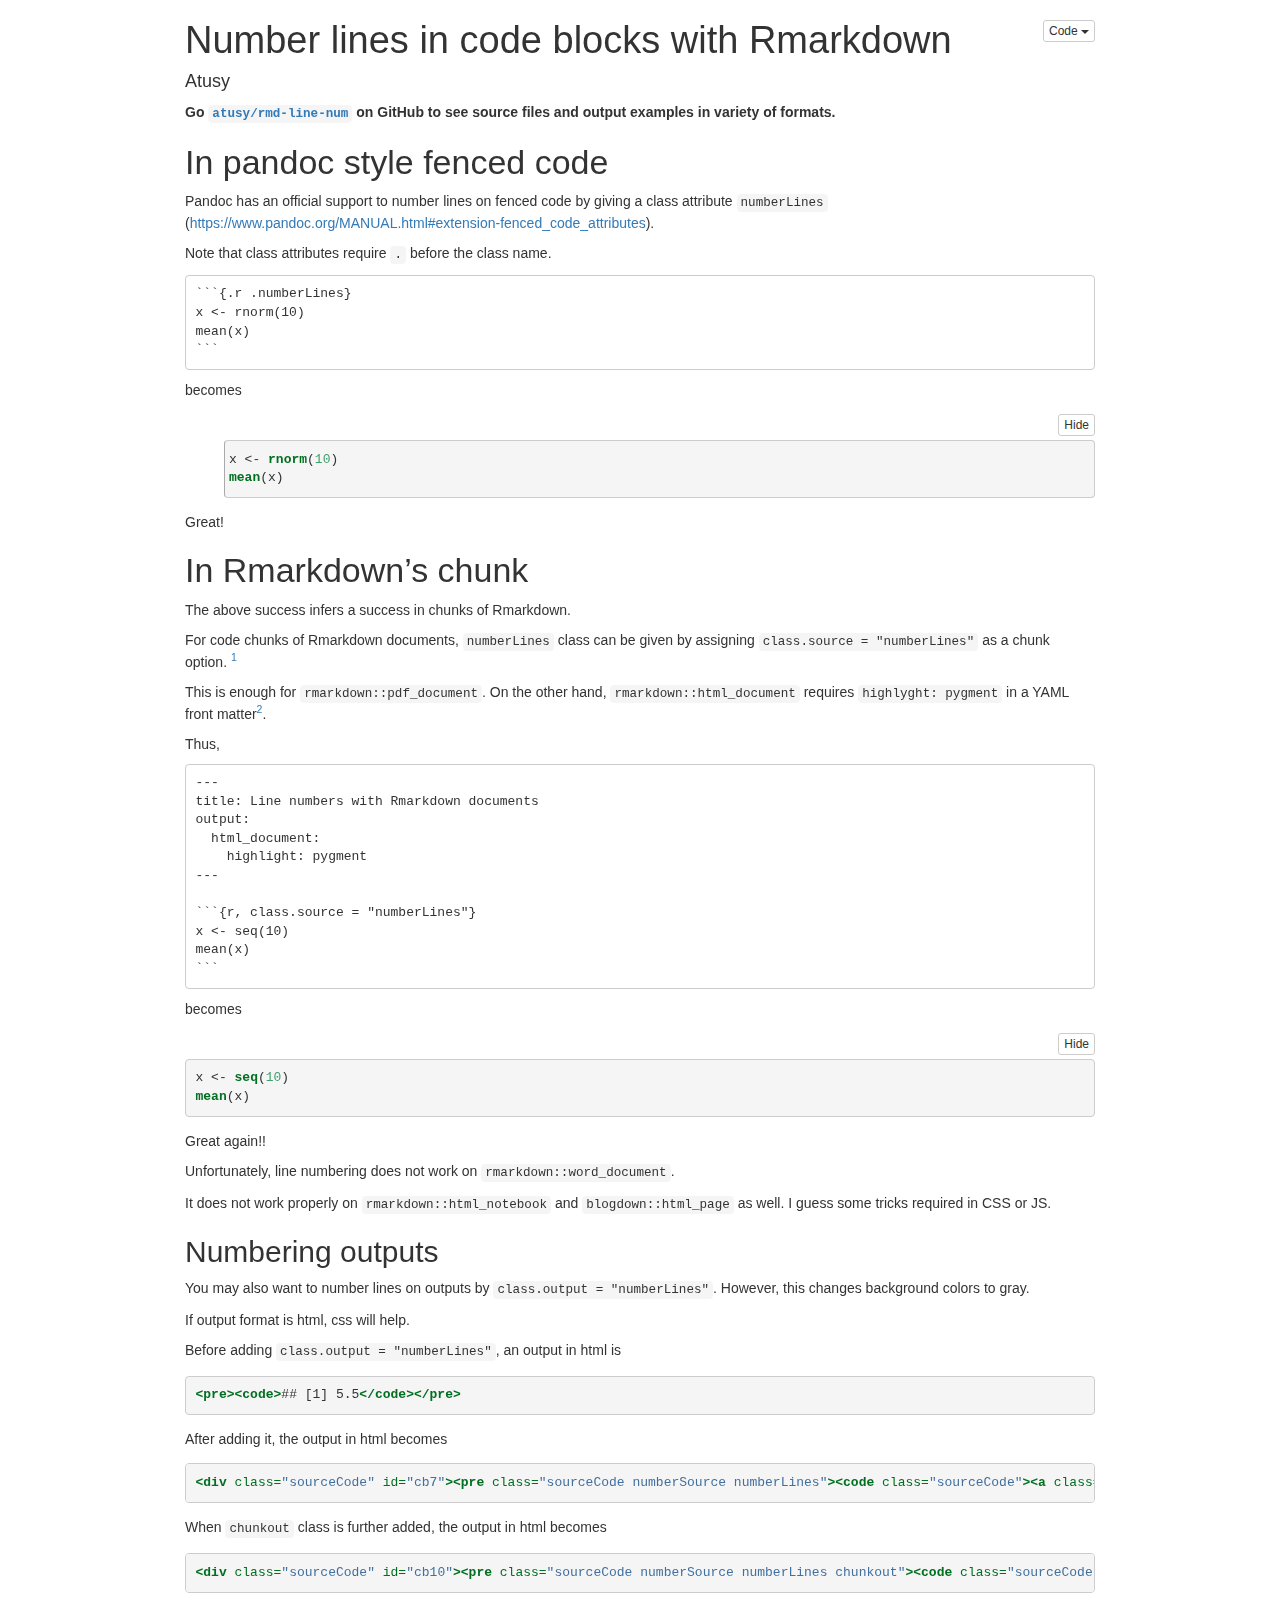
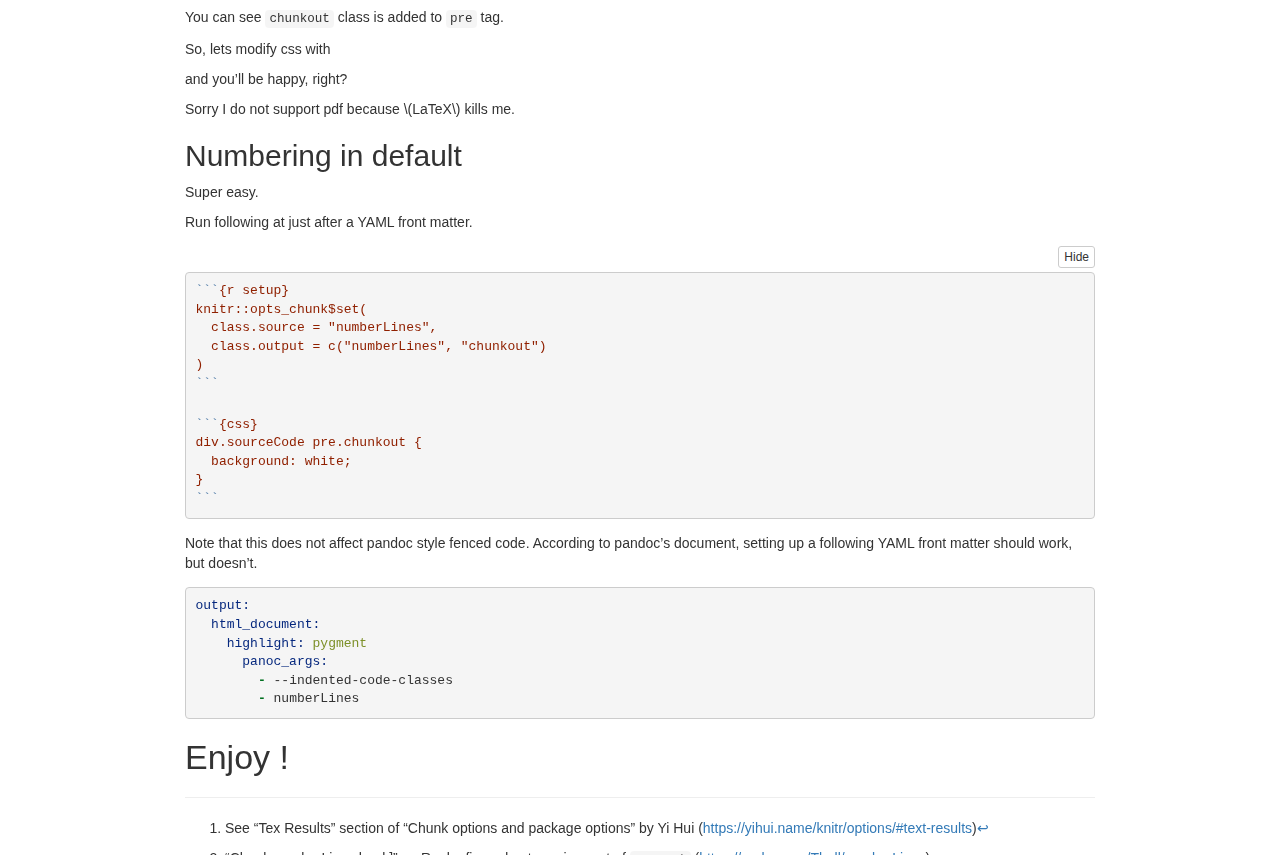
==== index.nb.html @ ddd2d739 "add: Rmd and outputs" ====
<!DOCTYPE html>

<html xmlns="http://www.w3.org/1999/xhtml">

<head>

<meta charset="utf-8" />
<meta http-equiv="Content-Type" content="text/html; charset=utf-8" />
<meta name="generator" content="pandoc" />


<meta name="author" content="Atusy" />


<title>Number lines in code blocks with Rmarkdown</title>

<script>/*! jQuery v1.11.3 | (c) 2005, 2015 jQuery Foundation, Inc. | jquery.org/license */
!function(a,b){"object"==typeof module&&"object"==typeof module.exports?module.exports=a.document?b(a,!0):function(a){if(!a.document)throw new Error("jQuery requires a window with a document");return b(a)}:b(a)}("undefined"!=typeof window?window:this,function(a,b){var c=[],d=c.slice,e=c.concat,f=c.push,g=c.indexOf,h={},i=h.toString,j=h.hasOwnProperty,k={},l="1.11.3",m=function(a,b){return new m.fn.init(a,b)},n=/^[\s\uFEFF\xA0]+|[\s\uFEFF\xA0]+$/g,o=/^-ms-/,p=/-([\da-z])/gi,q=function(a,b){return b.toUpperCase()};m.fn=m.prototype={jquery:l,constructor:m,selector:"",length:0,toArray:function(){return d.call(this)},get:function(a){return null!=a?0>a?this[a+this.length]:this[a]:d.call(this)},pushStack:function(a){var b=m.merge(this.constructor(),a);return b.prevObject=this,b.context=this.context,b},each:function(a,b){return m.each(this,a,b)},map:function(a){return this.pushStack(m.map(this,function(b,c){return a.call(b,c,b)}))},slice:function(){return this.pushStack(d.apply(this,arguments))},first:function(){return this.eq(0)},last:function(){return this.eq(-1)},eq:function(a){var b=this.length,c=+a+(0>a?b:0);return this.pushStack(c>=0&&b>c?[this[c]]:[])},end:function(){return this.prevObject||this.constructor(null)},push:f,sort:c.sort,splice:c.splice},m.extend=m.fn.extend=function(){var a,b,c,d,e,f,g=arguments[0]||{},h=1,i=arguments.length,j=!1;for("boolean"==typeof g&&(j=g,g=arguments[h]||{},h++),"object"==typeof g||m.isFunction(g)||(g={}),h===i&&(g=this,h--);i>h;h++)if(null!=(e=arguments[h]))for(d in e)a=g[d],c=e[d],g!==c&&(j&&c&&(m.isPlainObject(c)||(b=m.isArray(c)))?(b?(b=!1,f=a&&m.isArray(a)?a:[]):f=a&&m.isPlainObject(a)?a:{},g[d]=m.extend(j,f,c)):void 0!==c&&(g[d]=c));return g},m.extend({expando:"jQuery"+(l+Math.random()).replace(/\D/g,""),isReady:!0,error:function(a){throw new Error(a)},noop:function(){},isFunction:function(a){return"function"===m.type(a)},isArray:Array.isArray||function(a){return"array"===m.type(a)},isWindow:function(a){return null!=a&&a==a.window},isNumeric:function(a){return!m.isArray(a)&&a-parseFloat(a)+1>=0},isEmptyObject:function(a){var b;for(b in a)return!1;return!0},isPlainObject:function(a){var b;if(!a||"object"!==m.type(a)||a.nodeType||m.isWindow(a))return!1;try{if(a.constructor&&!j.call(a,"constructor")&&!j.call(a.constructor.prototype,"isPrototypeOf"))return!1}catch(c){return!1}if(k.ownLast)for(b in a)return j.call(a,b);for(b in a);return void 0===b||j.call(a,b)},type:function(a){return null==a?a+"":"object"==typeof a||"function"==typeof a?h[i.call(a)]||"object":typeof a},globalEval:function(b){b&&m.trim(b)&&(a.execScript||function(b){a.eval.call(a,b)})(b)},camelCase:function(a){return a.replace(o,"ms-").replace(p,q)},nodeName:function(a,b){return a.nodeName&&a.nodeName.toLowerCase()===b.toLowerCase()},each:function(a,b,c){var d,e=0,f=a.length,g=r(a);if(c){if(g){for(;f>e;e++)if(d=b.apply(a[e],c),d===!1)break}else for(e in a)if(d=b.apply(a[e],c),d===!1)break}else if(g){for(;f>e;e++)if(d=b.call(a[e],e,a[e]),d===!1)break}else for(e in a)if(d=b.call(a[e],e,a[e]),d===!1)break;return a},trim:function(a){return null==a?"":(a+"").replace(n,"")},makeArray:function(a,b){var c=b||[];return null!=a&&(r(Object(a))?m.merge(c,"string"==typeof a?[a]:a):f.call(c,a)),c},inArray:function(a,b,c){var d;if(b){if(g)return g.call(b,a,c);for(d=b.length,c=c?0>c?Math.max(0,d+c):c:0;d>c;c++)if(c in b&&b[c]===a)return c}return-1},merge:function(a,b){var c=+b.length,d=0,e=a.length;while(c>d)a[e++]=b[d++];if(c!==c)while(void 0!==b[d])a[e++]=b[d++];return a.length=e,a},grep:function(a,b,c){for(var d,e=[],f=0,g=a.length,h=!c;g>f;f++)d=!b(a[f],f),d!==h&&e.push(a[f]);return e},map:function(a,b,c){var d,f=0,g=a.length,h=r(a),i=[];if(h)for(;g>f;f++)d=b(a[f],f,c),null!=d&&i.push(d);else for(f in a)d=b(a[f],f,c),null!=d&&i.push(d);return e.apply([],i)},guid:1,proxy:function(a,b){var c,e,f;return"string"==typeof b&&(f=a[b],b=a,a=f),m.isFunction(a)?(c=d.call(arguments,2),e=function(){return a.apply(b||this,c.concat(d.call(arguments)))},e.guid=a.guid=a.guid||m.guid++,e):void 0},now:function(){return+new Date},support:k}),m.each("Boolean Number String Function Array Date RegExp Object Error".split(" "),function(a,b){h["[object "+b+"]"]=b.toLowerCase()});function r(a){var b="length"in a&&a.length,c=m.type(a);return"function"===c||m.isWindow(a)?!1:1===a.nodeType&&b?!0:"array"===c||0===b||"number"==typeof b&&b>0&&b-1 in a}var s=function(a){var b,c,d,e,f,g,h,i,j,k,l,m,n,o,p,q,r,s,t,u="sizzle"+1*new Date,v=a.document,w=0,x=0,y=ha(),z=ha(),A=ha(),B=function(a,b){return a===b&&(l=!0),0},C=1<<31,D={}.hasOwnProperty,E=[],F=E.pop,G=E.push,H=E.push,I=E.slice,J=function(a,b){for(var c=0,d=a.length;d>c;c++)if(a[c]===b)return c;return-1},K="checked|selected|async|autofocus|autoplay|controls|defer|disabled|hidden|ismap|loop|multiple|open|readonly|required|scoped",L="[\\x20\\t\\r\\n\\f]",M="(?:\\\\.|[\\w-]|[^\\x00-\\xa0])+",N=M.replace("w","w#"),O="\\["+L+"*("+M+")(?:"+L+"*([*^$|!~]?=)"+L+"*(?:'((?:\\\\.|[^\\\\'])*)'|\"((?:\\\\.|[^\\\\\"])*)\"|("+N+"))|)"+L+"*\\]",P=":("+M+")(?:\\((('((?:\\\\.|[^\\\\'])*)'|\"((?:\\\\.|[^\\\\\"])*)\")|((?:\\\\.|[^\\\\()[\\]]|"+O+")*)|.*)\\)|)",Q=new RegExp(L+"+","g"),R=new RegExp("^"+L+"+|((?:^|[^\\\\])(?:\\\\.)*)"+L+"+$","g"),S=new RegExp("^"+L+"*,"+L+"*"),T=new RegExp("^"+L+"*([>+~]|"+L+")"+L+"*"),U=new RegExp("="+L+"*([^\\]'\"]*?)"+L+"*\\]","g"),V=new RegExp(P),W=new RegExp("^"+N+"$"),X={ID:new RegExp("^#("+M+")"),CLASS:new RegExp("^\\.("+M+")"),TAG:new RegExp("^("+M.replace("w","w*")+")"),ATTR:new RegExp("^"+O),PSEUDO:new RegExp("^"+P),CHILD:new RegExp("^:(only|first|last|nth|nth-last)-(child|of-type)(?:\\("+L+"*(even|odd|(([+-]|)(\\d*)n|)"+L+"*(?:([+-]|)"+L+"*(\\d+)|))"+L+"*\\)|)","i"),bool:new RegExp("^(?:"+K+")$","i"),needsContext:new RegExp("^"+L+"*[>+~]|:(even|odd|eq|gt|lt|nth|first|last)(?:\\("+L+"*((?:-\\d)?\\d*)"+L+"*\\)|)(?=[^-]|$)","i")},Y=/^(?:input|select|textarea|button)$/i,Z=/^h\d$/i,$=/^[^{]+\{\s*\[native \w/,_=/^(?:#([\w-]+)|(\w+)|\.([\w-]+))$/,aa=/[+~]/,ba=/'|\\/g,ca=new RegExp("\\\\([\\da-f]{1,6}"+L+"?|("+L+")|.)","ig"),da=function(a,b,c){var d="0x"+b-65536;return d!==d||c?b:0>d?String.fromCharCode(d+65536):String.fromCharCode(d>>10|55296,1023&d|56320)},ea=function(){m()};try{H.apply(E=I.call(v.childNodes),v.childNodes),E[v.childNodes.length].nodeType}catch(fa){H={apply:E.length?function(a,b){G.apply(a,I.call(b))}:function(a,b){var c=a.length,d=0;while(a[c++]=b[d++]);a.length=c-1}}}function ga(a,b,d,e){var f,h,j,k,l,o,r,s,w,x;if((b?b.ownerDocument||b:v)!==n&&m(b),b=b||n,d=d||[],k=b.nodeType,"string"!=typeof a||!a||1!==k&&9!==k&&11!==k)return d;if(!e&&p){if(11!==k&&(f=_.exec(a)))if(j=f[1]){if(9===k){if(h=b.getElementById(j),!h||!h.parentNode)return d;if(h.id===j)return d.push(h),d}else if(b.ownerDocument&&(h=b.ownerDocument.getElementById(j))&&t(b,h)&&h.id===j)return d.push(h),d}else{if(f[2])return H.apply(d,b.getElementsByTagName(a)),d;if((j=f[3])&&c.getElementsByClassName)return H.apply(d,b.getElementsByClassName(j)),d}if(c.qsa&&(!q||!q.test(a))){if(s=r=u,w=b,x=1!==k&&a,1===k&&"object"!==b.nodeName.toLowerCase()){o=g(a),(r=b.getAttribute("id"))?s=r.replace(ba,"\\$&"):b.setAttribute("id",s),s="[id='"+s+"'] ",l=o.length;while(l--)o[l]=s+ra(o[l]);w=aa.test(a)&&pa(b.parentNode)||b,x=o.join(",")}if(x)try{return H.apply(d,w.querySelectorAll(x)),d}catch(y){}finally{r||b.removeAttribute("id")}}}return i(a.replace(R,"$1"),b,d,e)}function ha(){var a=[];function b(c,e){return a.push(c+" ")>d.cacheLength&&delete b[a.shift()],b[c+" "]=e}return b}function ia(a){return a[u]=!0,a}function ja(a){var b=n.createElement("div");try{return!!a(b)}catch(c){return!1}finally{b.parentNode&&b.parentNode.removeChild(b),b=null}}function ka(a,b){var c=a.split("|"),e=a.length;while(e--)d.attrHandle[c[e]]=b}function la(a,b){var c=b&&a,d=c&&1===a.nodeType&&1===b.nodeType&&(~b.sourceIndex||C)-(~a.sourceIndex||C);if(d)return d;if(c)while(c=c.nextSibling)if(c===b)return-1;return a?1:-1}function ma(a){return function(b){var c=b.nodeName.toLowerCase();return"input"===c&&b.type===a}}function na(a){return function(b){var c=b.nodeName.toLowerCase();return("input"===c||"button"===c)&&b.type===a}}function oa(a){return ia(function(b){return b=+b,ia(function(c,d){var e,f=a([],c.length,b),g=f.length;while(g--)c[e=f[g]]&&(c[e]=!(d[e]=c[e]))})})}function pa(a){return a&&"undefined"!=typeof a.getElementsByTagName&&a}c=ga.support={},f=ga.isXML=function(a){var b=a&&(a.ownerDocument||a).documentElement;return b?"HTML"!==b.nodeName:!1},m=ga.setDocument=function(a){var b,e,g=a?a.ownerDocument||a:v;return g!==n&&9===g.nodeType&&g.documentElement?(n=g,o=g.documentElement,e=g.defaultView,e&&e!==e.top&&(e.addEventListener?e.addEventListener("unload",ea,!1):e.attachEvent&&e.attachEvent("onunload",ea)),p=!f(g),c.attributes=ja(function(a){return a.className="i",!a.getAttribute("className")}),c.getElementsByTagName=ja(function(a){return a.appendChild(g.createComment("")),!a.getElementsByTagName("*").length}),c.getElementsByClassName=$.test(g.getElementsByClassName),c.getById=ja(function(a){return o.appendChild(a).id=u,!g.getElementsByName||!g.getElementsByName(u).length}),c.getById?(d.find.ID=function(a,b){if("undefined"!=typeof b.getElementById&&p){var c=b.getElementById(a);return c&&c.parentNode?[c]:[]}},d.filter.ID=function(a){var b=a.replace(ca,da);return function(a){return a.getAttribute("id")===b}}):(delete d.find.ID,d.filter.ID=function(a){var b=a.replace(ca,da);return function(a){var c="undefined"!=typeof a.getAttributeNode&&a.getAttributeNode("id");return c&&c.value===b}}),d.find.TAG=c.getElementsByTagName?function(a,b){return"undefined"!=typeof b.getElementsByTagName?b.getElementsByTagName(a):c.qsa?b.querySelectorAll(a):void 0}:function(a,b){var c,d=[],e=0,f=b.getElementsByTagName(a);if("*"===a){while(c=f[e++])1===c.nodeType&&d.push(c);return d}return f},d.find.CLASS=c.getElementsByClassName&&function(a,b){return p?b.getElementsByClassName(a):void 0},r=[],q=[],(c.qsa=$.test(g.querySelectorAll))&&(ja(function(a){o.appendChild(a).innerHTML="<a id='"+u+"'></a><select id='"+u+"-\f]' msallowcapture=''><option selected=''></option></select>",a.querySelectorAll("[msallowcapture^='']").length&&q.push("[*^$]="+L+"*(?:''|\"\")"),a.querySelectorAll("[selected]").length||q.push("\\["+L+"*(?:value|"+K+")"),a.querySelectorAll("[id~="+u+"-]").length||q.push("~="),a.querySelectorAll(":checked").length||q.push(":checked"),a.querySelectorAll("a#"+u+"+*").length||q.push(".#.+[+~]")}),ja(function(a){var b=g.createElement("input");b.setAttribute("type","hidden"),a.appendChild(b).setAttribute("name","D"),a.querySelectorAll("[name=d]").length&&q.push("name"+L+"*[*^$|!~]?="),a.querySelectorAll(":enabled").length||q.push(":enabled",":disabled"),a.querySelectorAll("*,:x"),q.push(",.*:")})),(c.matchesSelector=$.test(s=o.matches||o.webkitMatchesSelector||o.mozMatchesSelector||o.oMatchesSelector||o.msMatchesSelector))&&ja(function(a){c.disconnectedMatch=s.call(a,"div"),s.call(a,"[s!='']:x"),r.push("!=",P)}),q=q.length&&new RegExp(q.join("|")),r=r.length&&new RegExp(r.join("|")),b=$.test(o.compareDocumentPosition),t=b||$.test(o.contains)?function(a,b){var c=9===a.nodeType?a.documentElement:a,d=b&&b.parentNode;return a===d||!(!d||1!==d.nodeType||!(c.contains?c.contains(d):a.compareDocumentPosition&&16&a.compareDocumentPosition(d)))}:function(a,b){if(b)while(b=b.parentNode)if(b===a)return!0;return!1},B=b?function(a,b){if(a===b)return l=!0,0;var d=!a.compareDocumentPosition-!b.compareDocumentPosition;return d?d:(d=(a.ownerDocument||a)===(b.ownerDocument||b)?a.compareDocumentPosition(b):1,1&d||!c.sortDetached&&b.compareDocumentPosition(a)===d?a===g||a.ownerDocument===v&&t(v,a)?-1:b===g||b.ownerDocument===v&&t(v,b)?1:k?J(k,a)-J(k,b):0:4&d?-1:1)}:function(a,b){if(a===b)return l=!0,0;var c,d=0,e=a.parentNode,f=b.parentNode,h=[a],i=[b];if(!e||!f)return a===g?-1:b===g?1:e?-1:f?1:k?J(k,a)-J(k,b):0;if(e===f)return la(a,b);c=a;while(c=c.parentNode)h.unshift(c);c=b;while(c=c.parentNode)i.unshift(c);while(h[d]===i[d])d++;return d?la(h[d],i[d]):h[d]===v?-1:i[d]===v?1:0},g):n},ga.matches=function(a,b){return ga(a,null,null,b)},ga.matchesSelector=function(a,b){if((a.ownerDocument||a)!==n&&m(a),b=b.replace(U,"='$1']"),!(!c.matchesSelector||!p||r&&r.test(b)||q&&q.test(b)))try{var d=s.call(a,b);if(d||c.disconnectedMatch||a.document&&11!==a.document.nodeType)return d}catch(e){}return ga(b,n,null,[a]).length>0},ga.contains=function(a,b){return(a.ownerDocument||a)!==n&&m(a),t(a,b)},ga.attr=function(a,b){(a.ownerDocument||a)!==n&&m(a);var e=d.attrHandle[b.toLowerCase()],f=e&&D.call(d.attrHandle,b.toLowerCase())?e(a,b,!p):void 0;return void 0!==f?f:c.attributes||!p?a.getAttribute(b):(f=a.getAttributeNode(b))&&f.specified?f.value:null},ga.error=function(a){throw new Error("Syntax error, unrecognized expression: "+a)},ga.uniqueSort=function(a){var b,d=[],e=0,f=0;if(l=!c.detectDuplicates,k=!c.sortStable&&a.slice(0),a.sort(B),l){while(b=a[f++])b===a[f]&&(e=d.push(f));while(e--)a.splice(d[e],1)}return k=null,a},e=ga.getText=function(a){var b,c="",d=0,f=a.nodeType;if(f){if(1===f||9===f||11===f){if("string"==typeof a.textContent)return a.textContent;for(a=a.firstChild;a;a=a.nextSibling)c+=e(a)}else if(3===f||4===f)return a.nodeValue}else while(b=a[d++])c+=e(b);return c},d=ga.selectors={cacheLength:50,createPseudo:ia,match:X,attrHandle:{},find:{},relative:{">":{dir:"parentNode",first:!0}," ":{dir:"parentNode"},"+":{dir:"previousSibling",first:!0},"~":{dir:"previousSibling"}},preFilter:{ATTR:function(a){return a[1]=a[1].replace(ca,da),a[3]=(a[3]||a[4]||a[5]||"").replace(ca,da),"~="===a[2]&&(a[3]=" "+a[3]+" "),a.slice(0,4)},CHILD:function(a){return a[1]=a[1].toLowerCase(),"nth"===a[1].slice(0,3)?(a[3]||ga.error(a[0]),a[4]=+(a[4]?a[5]+(a[6]||1):2*("even"===a[3]||"odd"===a[3])),a[5]=+(a[7]+a[8]||"odd"===a[3])):a[3]&&ga.error(a[0]),a},PSEUDO:function(a){var b,c=!a[6]&&a[2];return X.CHILD.test(a[0])?null:(a[3]?a[2]=a[4]||a[5]||"":c&&V.test(c)&&(b=g(c,!0))&&(b=c.indexOf(")",c.length-b)-c.length)&&(a[0]=a[0].slice(0,b),a[2]=c.slice(0,b)),a.slice(0,3))}},filter:{TAG:function(a){var b=a.replace(ca,da).toLowerCase();return"*"===a?function(){return!0}:function(a){return a.nodeName&&a.nodeName.toLowerCase()===b}},CLASS:function(a){var b=y[a+" "];return b||(b=new RegExp("(^|"+L+")"+a+"("+L+"|$)"))&&y(a,function(a){return b.test("string"==typeof a.className&&a.className||"undefined"!=typeof a.getAttribute&&a.getAttribute("class")||"")})},ATTR:function(a,b,c){return function(d){var e=ga.attr(d,a);return null==e?"!="===b:b?(e+="","="===b?e===c:"!="===b?e!==c:"^="===b?c&&0===e.indexOf(c):"*="===b?c&&e.indexOf(c)>-1:"$="===b?c&&e.slice(-c.length)===c:"~="===b?(" "+e.replace(Q," ")+" ").indexOf(c)>-1:"|="===b?e===c||e.slice(0,c.length+1)===c+"-":!1):!0}},CHILD:function(a,b,c,d,e){var f="nth"!==a.slice(0,3),g="last"!==a.slice(-4),h="of-type"===b;return 1===d&&0===e?function(a){return!!a.parentNode}:function(b,c,i){var j,k,l,m,n,o,p=f!==g?"nextSibling":"previousSibling",q=b.parentNode,r=h&&b.nodeName.toLowerCase(),s=!i&&!h;if(q){if(f){while(p){l=b;while(l=l[p])if(h?l.nodeName.toLowerCase()===r:1===l.nodeType)return!1;o=p="only"===a&&!o&&"nextSibling"}return!0}if(o=[g?q.firstChild:q.lastChild],g&&s){k=q[u]||(q[u]={}),j=k[a]||[],n=j[0]===w&&j[1],m=j[0]===w&&j[2],l=n&&q.childNodes[n];while(l=++n&&l&&l[p]||(m=n=0)||o.pop())if(1===l.nodeType&&++m&&l===b){k[a]=[w,n,m];break}}else if(s&&(j=(b[u]||(b[u]={}))[a])&&j[0]===w)m=j[1];else while(l=++n&&l&&l[p]||(m=n=0)||o.pop())if((h?l.nodeName.toLowerCase()===r:1===l.nodeType)&&++m&&(s&&((l[u]||(l[u]={}))[a]=[w,m]),l===b))break;return m-=e,m===d||m%d===0&&m/d>=0}}},PSEUDO:function(a,b){var c,e=d.pseudos[a]||d.setFilters[a.toLowerCase()]||ga.error("unsupported pseudo: "+a);return e[u]?e(b):e.length>1?(c=[a,a,"",b],d.setFilters.hasOwnProperty(a.toLowerCase())?ia(function(a,c){var d,f=e(a,b),g=f.length;while(g--)d=J(a,f[g]),a[d]=!(c[d]=f[g])}):function(a){return e(a,0,c)}):e}},pseudos:{not:ia(function(a){var b=[],c=[],d=h(a.replace(R,"$1"));return d[u]?ia(function(a,b,c,e){var f,g=d(a,null,e,[]),h=a.length;while(h--)(f=g[h])&&(a[h]=!(b[h]=f))}):function(a,e,f){return b[0]=a,d(b,null,f,c),b[0]=null,!c.pop()}}),has:ia(function(a){return function(b){return ga(a,b).length>0}}),contains:ia(function(a){return a=a.replace(ca,da),function(b){return(b.textContent||b.innerText||e(b)).indexOf(a)>-1}}),lang:ia(function(a){return W.test(a||"")||ga.error("unsupported lang: "+a),a=a.replace(ca,da).toLowerCase(),function(b){var c;do if(c=p?b.lang:b.getAttribute("xml:lang")||b.getAttribute("lang"))return c=c.toLowerCase(),c===a||0===c.indexOf(a+"-");while((b=b.parentNode)&&1===b.nodeType);return!1}}),target:function(b){var c=a.location&&a.location.hash;return c&&c.slice(1)===b.id},root:function(a){return a===o},focus:function(a){return a===n.activeElement&&(!n.hasFocus||n.hasFocus())&&!!(a.type||a.href||~a.tabIndex)},enabled:function(a){return a.disabled===!1},disabled:function(a){return a.disabled===!0},checked:function(a){var b=a.nodeName.toLowerCase();return"input"===b&&!!a.checked||"option"===b&&!!a.selected},selected:function(a){return a.parentNode&&a.parentNode.selectedIndex,a.selected===!0},empty:function(a){for(a=a.firstChild;a;a=a.nextSibling)if(a.nodeType<6)return!1;return!0},parent:function(a){return!d.pseudos.empty(a)},header:function(a){return Z.test(a.nodeName)},input:function(a){return Y.test(a.nodeName)},button:function(a){var b=a.nodeName.toLowerCase();return"input"===b&&"button"===a.type||"button"===b},text:function(a){var b;return"input"===a.nodeName.toLowerCase()&&"text"===a.type&&(null==(b=a.getAttribute("type"))||"text"===b.toLowerCase())},first:oa(function(){return[0]}),last:oa(function(a,b){return[b-1]}),eq:oa(function(a,b,c){return[0>c?c+b:c]}),even:oa(function(a,b){for(var c=0;b>c;c+=2)a.push(c);return a}),odd:oa(function(a,b){for(var c=1;b>c;c+=2)a.push(c);return a}),lt:oa(function(a,b,c){for(var d=0>c?c+b:c;--d>=0;)a.push(d);return a}),gt:oa(function(a,b,c){for(var d=0>c?c+b:c;++d<b;)a.push(d);return a})}},d.pseudos.nth=d.pseudos.eq;for(b in{radio:!0,checkbox:!0,file:!0,password:!0,image:!0})d.pseudos[b]=ma(b);for(b in{submit:!0,reset:!0})d.pseudos[b]=na(b);function qa(){}qa.prototype=d.filters=d.pseudos,d.setFilters=new qa,g=ga.tokenize=function(a,b){var c,e,f,g,h,i,j,k=z[a+" "];if(k)return b?0:k.slice(0);h=a,i=[],j=d.preFilter;while(h){(!c||(e=S.exec(h)))&&(e&&(h=h.slice(e[0].length)||h),i.push(f=[])),c=!1,(e=T.exec(h))&&(c=e.shift(),f.push({value:c,type:e[0].replace(R," ")}),h=h.slice(c.length));for(g in d.filter)!(e=X[g].exec(h))||j[g]&&!(e=j[g](e))||(c=e.shift(),f.push({value:c,type:g,matches:e}),h=h.slice(c.length));if(!c)break}return b?h.length:h?ga.error(a):z(a,i).slice(0)};function ra(a){for(var b=0,c=a.length,d="";c>b;b++)d+=a[b].value;return d}function sa(a,b,c){var d=b.dir,e=c&&"parentNode"===d,f=x++;return b.first?function(b,c,f){while(b=b[d])if(1===b.nodeType||e)return a(b,c,f)}:function(b,c,g){var h,i,j=[w,f];if(g){while(b=b[d])if((1===b.nodeType||e)&&a(b,c,g))return!0}else while(b=b[d])if(1===b.nodeType||e){if(i=b[u]||(b[u]={}),(h=i[d])&&h[0]===w&&h[1]===f)return j[2]=h[2];if(i[d]=j,j[2]=a(b,c,g))return!0}}}function ta(a){return a.length>1?function(b,c,d){var e=a.length;while(e--)if(!a[e](b,c,d))return!1;return!0}:a[0]}function ua(a,b,c){for(var d=0,e=b.length;e>d;d++)ga(a,b[d],c);return c}function va(a,b,c,d,e){for(var f,g=[],h=0,i=a.length,j=null!=b;i>h;h++)(f=a[h])&&(!c||c(f,d,e))&&(g.push(f),j&&b.push(h));return g}function wa(a,b,c,d,e,f){return d&&!d[u]&&(d=wa(d)),e&&!e[u]&&(e=wa(e,f)),ia(function(f,g,h,i){var j,k,l,m=[],n=[],o=g.length,p=f||ua(b||"*",h.nodeType?[h]:h,[]),q=!a||!f&&b?p:va(p,m,a,h,i),r=c?e||(f?a:o||d)?[]:g:q;if(c&&c(q,r,h,i),d){j=va(r,n),d(j,[],h,i),k=j.length;while(k--)(l=j[k])&&(r[n[k]]=!(q[n[k]]=l))}if(f){if(e||a){if(e){j=[],k=r.length;while(k--)(l=r[k])&&j.push(q[k]=l);e(null,r=[],j,i)}k=r.length;while(k--)(l=r[k])&&(j=e?J(f,l):m[k])>-1&&(f[j]=!(g[j]=l))}}else r=va(r===g?r.splice(o,r.length):r),e?e(null,g,r,i):H.apply(g,r)})}function xa(a){for(var b,c,e,f=a.length,g=d.relative[a[0].type],h=g||d.relative[" "],i=g?1:0,k=sa(function(a){return a===b},h,!0),l=sa(function(a){return J(b,a)>-1},h,!0),m=[function(a,c,d){var e=!g&&(d||c!==j)||((b=c).nodeType?k(a,c,d):l(a,c,d));return b=null,e}];f>i;i++)if(c=d.relative[a[i].type])m=[sa(ta(m),c)];else{if(c=d.filter[a[i].type].apply(null,a[i].matches),c[u]){for(e=++i;f>e;e++)if(d.relative[a[e].type])break;return wa(i>1&&ta(m),i>1&&ra(a.slice(0,i-1).concat({value:" "===a[i-2].type?"*":""})).replace(R,"$1"),c,e>i&&xa(a.slice(i,e)),f>e&&xa(a=a.slice(e)),f>e&&ra(a))}m.push(c)}return ta(m)}function ya(a,b){var c=b.length>0,e=a.length>0,f=function(f,g,h,i,k){var l,m,o,p=0,q="0",r=f&&[],s=[],t=j,u=f||e&&d.find.TAG("*",k),v=w+=null==t?1:Math.random()||.1,x=u.length;for(k&&(j=g!==n&&g);q!==x&&null!=(l=u[q]);q++){if(e&&l){m=0;while(o=a[m++])if(o(l,g,h)){i.push(l);break}k&&(w=v)}c&&((l=!o&&l)&&p--,f&&r.push(l))}if(p+=q,c&&q!==p){m=0;while(o=b[m++])o(r,s,g,h);if(f){if(p>0)while(q--)r[q]||s[q]||(s[q]=F.call(i));s=va(s)}H.apply(i,s),k&&!f&&s.length>0&&p+b.length>1&&ga.uniqueSort(i)}return k&&(w=v,j=t),r};return c?ia(f):f}return h=ga.compile=function(a,b){var c,d=[],e=[],f=A[a+" "];if(!f){b||(b=g(a)),c=b.length;while(c--)f=xa(b[c]),f[u]?d.push(f):e.push(f);f=A(a,ya(e,d)),f.selector=a}return f},i=ga.select=function(a,b,e,f){var i,j,k,l,m,n="function"==typeof a&&a,o=!f&&g(a=n.selector||a);if(e=e||[],1===o.length){if(j=o[0]=o[0].slice(0),j.length>2&&"ID"===(k=j[0]).type&&c.getById&&9===b.nodeType&&p&&d.relative[j[1].type]){if(b=(d.find.ID(k.matches[0].replace(ca,da),b)||[])[0],!b)return e;n&&(b=b.parentNode),a=a.slice(j.shift().value.length)}i=X.needsContext.test(a)?0:j.length;while(i--){if(k=j[i],d.relative[l=k.type])break;if((m=d.find[l])&&(f=m(k.matches[0].replace(ca,da),aa.test(j[0].type)&&pa(b.parentNode)||b))){if(j.splice(i,1),a=f.length&&ra(j),!a)return H.apply(e,f),e;break}}}return(n||h(a,o))(f,b,!p,e,aa.test(a)&&pa(b.parentNode)||b),e},c.sortStable=u.split("").sort(B).join("")===u,c.detectDuplicates=!!l,m(),c.sortDetached=ja(function(a){return 1&a.compareDocumentPosition(n.createElement("div"))}),ja(function(a){return a.innerHTML="<a href='#'></a>","#"===a.firstChild.getAttribute("href")})||ka("type|href|height|width",function(a,b,c){return c?void 0:a.getAttribute(b,"type"===b.toLowerCase()?1:2)}),c.attributes&&ja(function(a){return a.innerHTML="<input/>",a.firstChild.setAttribute("value",""),""===a.firstChild.getAttribute("value")})||ka("value",function(a,b,c){return c||"input"!==a.nodeName.toLowerCase()?void 0:a.defaultValue}),ja(function(a){return null==a.getAttribute("disabled")})||ka(K,function(a,b,c){var d;return c?void 0:a[b]===!0?b.toLowerCase():(d=a.getAttributeNode(b))&&d.specified?d.value:null}),ga}(a);m.find=s,m.expr=s.selectors,m.expr[":"]=m.expr.pseudos,m.unique=s.uniqueSort,m.text=s.getText,m.isXMLDoc=s.isXML,m.contains=s.contains;var t=m.expr.match.needsContext,u=/^<(\w+)\s*\/?>(?:<\/\1>|)$/,v=/^.[^:#\[\.,]*$/;function w(a,b,c){if(m.isFunction(b))return m.grep(a,function(a,d){return!!b.call(a,d,a)!==c});if(b.nodeType)return m.grep(a,function(a){return a===b!==c});if("string"==typeof b){if(v.test(b))return m.filter(b,a,c);b=m.filter(b,a)}return m.grep(a,function(a){return m.inArray(a,b)>=0!==c})}m.filter=function(a,b,c){var d=b[0];return c&&(a=":not("+a+")"),1===b.length&&1===d.nodeType?m.find.matchesSelector(d,a)?[d]:[]:m.find.matches(a,m.grep(b,function(a){return 1===a.nodeType}))},m.fn.extend({find:function(a){var b,c=[],d=this,e=d.length;if("string"!=typeof a)return this.pushStack(m(a).filter(function(){for(b=0;e>b;b++)if(m.contains(d[b],this))return!0}));for(b=0;e>b;b++)m.find(a,d[b],c);return c=this.pushStack(e>1?m.unique(c):c),c.selector=this.selector?this.selector+" "+a:a,c},filter:function(a){return this.pushStack(w(this,a||[],!1))},not:function(a){return this.pushStack(w(this,a||[],!0))},is:function(a){return!!w(this,"string"==typeof a&&t.test(a)?m(a):a||[],!1).length}});var x,y=a.document,z=/^(?:\s*(<[\w\W]+>)[^>]*|#([\w-]*))$/,A=m.fn.init=function(a,b){var c,d;if(!a)return this;if("string"==typeof a){if(c="<"===a.charAt(0)&&">"===a.charAt(a.length-1)&&a.length>=3?[null,a,null]:z.exec(a),!c||!c[1]&&b)return!b||b.jquery?(b||x).find(a):this.constructor(b).find(a);if(c[1]){if(b=b instanceof m?b[0]:b,m.merge(this,m.parseHTML(c[1],b&&b.nodeType?b.ownerDocument||b:y,!0)),u.test(c[1])&&m.isPlainObject(b))for(c in b)m.isFunction(this[c])?this[c](b[c]):this.attr(c,b[c]);return this}if(d=y.getElementById(c[2]),d&&d.parentNode){if(d.id!==c[2])return x.find(a);this.length=1,this[0]=d}return this.context=y,this.selector=a,this}return a.nodeType?(this.context=this[0]=a,this.length=1,this):m.isFunction(a)?"undefined"!=typeof x.ready?x.ready(a):a(m):(void 0!==a.selector&&(this.selector=a.selector,this.context=a.context),m.makeArray(a,this))};A.prototype=m.fn,x=m(y);var B=/^(?:parents|prev(?:Until|All))/,C={children:!0,contents:!0,next:!0,prev:!0};m.extend({dir:function(a,b,c){var d=[],e=a[b];while(e&&9!==e.nodeType&&(void 0===c||1!==e.nodeType||!m(e).is(c)))1===e.nodeType&&d.push(e),e=e[b];return d},sibling:function(a,b){for(var c=[];a;a=a.nextSibling)1===a.nodeType&&a!==b&&c.push(a);return c}}),m.fn.extend({has:function(a){var b,c=m(a,this),d=c.length;return this.filter(function(){for(b=0;d>b;b++)if(m.contains(this,c[b]))return!0})},closest:function(a,b){for(var c,d=0,e=this.length,f=[],g=t.test(a)||"string"!=typeof a?m(a,b||this.context):0;e>d;d++)for(c=this[d];c&&c!==b;c=c.parentNode)if(c.nodeType<11&&(g?g.index(c)>-1:1===c.nodeType&&m.find.matchesSelector(c,a))){f.push(c);break}return this.pushStack(f.length>1?m.unique(f):f)},index:function(a){return a?"string"==typeof a?m.inArray(this[0],m(a)):m.inArray(a.jquery?a[0]:a,this):this[0]&&this[0].parentNode?this.first().prevAll().length:-1},add:function(a,b){return this.pushStack(m.unique(m.merge(this.get(),m(a,b))))},addBack:function(a){return this.add(null==a?this.prevObject:this.prevObject.filter(a))}});function D(a,b){do a=a[b];while(a&&1!==a.nodeType);return a}m.each({parent:function(a){var b=a.parentNode;return b&&11!==b.nodeType?b:null},parents:function(a){return m.dir(a,"parentNode")},parentsUntil:function(a,b,c){return m.dir(a,"parentNode",c)},next:function(a){return D(a,"nextSibling")},prev:function(a){return D(a,"previousSibling")},nextAll:function(a){return m.dir(a,"nextSibling")},prevAll:function(a){return m.dir(a,"previousSibling")},nextUntil:function(a,b,c){return m.dir(a,"nextSibling",c)},prevUntil:function(a,b,c){return m.dir(a,"previousSibling",c)},siblings:function(a){return m.sibling((a.parentNode||{}).firstChild,a)},children:function(a){return m.sibling(a.firstChild)},contents:function(a){return m.nodeName(a,"iframe")?a.contentDocument||a.contentWindow.document:m.merge([],a.childNodes)}},function(a,b){m.fn[a]=function(c,d){var e=m.map(this,b,c);return"Until"!==a.slice(-5)&&(d=c),d&&"string"==typeof d&&(e=m.filter(d,e)),this.length>1&&(C[a]||(e=m.unique(e)),B.test(a)&&(e=e.reverse())),this.pushStack(e)}});var E=/\S+/g,F={};function G(a){var b=F[a]={};return m.each(a.match(E)||[],function(a,c){b[c]=!0}),b}m.Callbacks=function(a){a="string"==typeof a?F[a]||G(a):m.extend({},a);var b,c,d,e,f,g,h=[],i=!a.once&&[],j=function(l){for(c=a.memory&&l,d=!0,f=g||0,g=0,e=h.length,b=!0;h&&e>f;f++)if(h[f].apply(l[0],l[1])===!1&&a.stopOnFalse){c=!1;break}b=!1,h&&(i?i.length&&j(i.shift()):c?h=[]:k.disable())},k={add:function(){if(h){var d=h.length;!function f(b){m.each(b,function(b,c){var d=m.type(c);"function"===d?a.unique&&k.has(c)||h.push(c):c&&c.length&&"string"!==d&&f(c)})}(arguments),b?e=h.length:c&&(g=d,j(c))}return this},remove:function(){return h&&m.each(arguments,function(a,c){var d;while((d=m.inArray(c,h,d))>-1)h.splice(d,1),b&&(e>=d&&e--,f>=d&&f--)}),this},has:function(a){return a?m.inArray(a,h)>-1:!(!h||!h.length)},empty:function(){return h=[],e=0,this},disable:function(){return h=i=c=void 0,this},disabled:function(){return!h},lock:function(){return i=void 0,c||k.disable(),this},locked:function(){return!i},fireWith:function(a,c){return!h||d&&!i||(c=c||[],c=[a,c.slice?c.slice():c],b?i.push(c):j(c)),this},fire:function(){return k.fireWith(this,arguments),this},fired:function(){return!!d}};return k},m.extend({Deferred:function(a){var b=[["resolve","done",m.Callbacks("once memory"),"resolved"],["reject","fail",m.Callbacks("once memory"),"rejected"],["notify","progress",m.Callbacks("memory")]],c="pending",d={state:function(){return c},always:function(){return e.done(arguments).fail(arguments),this},then:function(){var a=arguments;return m.Deferred(function(c){m.each(b,function(b,f){var g=m.isFunction(a[b])&&a[b];e[f[1]](function(){var a=g&&g.apply(this,arguments);a&&m.isFunction(a.promise)?a.promise().done(c.resolve).fail(c.reject).progress(c.notify):c[f[0]+"With"](this===d?c.promise():this,g?[a]:arguments)})}),a=null}).promise()},promise:function(a){return null!=a?m.extend(a,d):d}},e={};return d.pipe=d.then,m.each(b,function(a,f){var g=f[2],h=f[3];d[f[1]]=g.add,h&&g.add(function(){c=h},b[1^a][2].disable,b[2][2].lock),e[f[0]]=function(){return e[f[0]+"With"](this===e?d:this,arguments),this},e[f[0]+"With"]=g.fireWith}),d.promise(e),a&&a.call(e,e),e},when:function(a){var b=0,c=d.call(arguments),e=c.length,f=1!==e||a&&m.isFunction(a.promise)?e:0,g=1===f?a:m.Deferred(),h=function(a,b,c){return function(e){b[a]=this,c[a]=arguments.length>1?d.call(arguments):e,c===i?g.notifyWith(b,c):--f||g.resolveWith(b,c)}},i,j,k;if(e>1)for(i=new Array(e),j=new Array(e),k=new Array(e);e>b;b++)c[b]&&m.isFunction(c[b].promise)?c[b].promise().done(h(b,k,c)).fail(g.reject).progress(h(b,j,i)):--f;return f||g.resolveWith(k,c),g.promise()}});var H;m.fn.ready=function(a){return m.ready.promise().done(a),this},m.extend({isReady:!1,readyWait:1,holdReady:function(a){a?m.readyWait++:m.ready(!0)},ready:function(a){if(a===!0?!--m.readyWait:!m.isReady){if(!y.body)return setTimeout(m.ready);m.isReady=!0,a!==!0&&--m.readyWait>0||(H.resolveWith(y,[m]),m.fn.triggerHandler&&(m(y).triggerHandler("ready"),m(y).off("ready")))}}});function I(){y.addEventListener?(y.removeEventListener("DOMContentLoaded",J,!1),a.removeEventListener("load",J,!1)):(y.detachEvent("onreadystatechange",J),a.detachEvent("onload",J))}function J(){(y.addEventListener||"load"===event.type||"complete"===y.readyState)&&(I(),m.ready())}m.ready.promise=function(b){if(!H)if(H=m.Deferred(),"complete"===y.readyState)setTimeout(m.ready);else if(y.addEventListener)y.addEventListener("DOMContentLoaded",J,!1),a.addEventListener("load",J,!1);else{y.attachEvent("onreadystatechange",J),a.attachEvent("onload",J);var c=!1;try{c=null==a.frameElement&&y.documentElement}catch(d){}c&&c.doScroll&&!function e(){if(!m.isReady){try{c.doScroll("left")}catch(a){return setTimeout(e,50)}I(),m.ready()}}()}return H.promise(b)};var K="undefined",L;for(L in m(k))break;k.ownLast="0"!==L,k.inlineBlockNeedsLayout=!1,m(function(){var a,b,c,d;c=y.getElementsByTagName("body")[0],c&&c.style&&(b=y.createElement("div"),d=y.createElement("div"),d.style.cssText="position:absolute;border:0;width:0;height:0;top:0;left:-9999px",c.appendChild(d).appendChild(b),typeof b.style.zoom!==K&&(b.style.cssText="display:inline;margin:0;border:0;padding:1px;width:1px;zoom:1",k.inlineBlockNeedsLayout=a=3===b.offsetWidth,a&&(c.style.zoom=1)),c.removeChild(d))}),function(){var a=y.createElement("div");if(null==k.deleteExpando){k.deleteExpando=!0;try{delete a.test}catch(b){k.deleteExpando=!1}}a=null}(),m.acceptData=function(a){var b=m.noData[(a.nodeName+" ").toLowerCase()],c=+a.nodeType||1;return 1!==c&&9!==c?!1:!b||b!==!0&&a.getAttribute("classid")===b};var M=/^(?:\{[\w\W]*\}|\[[\w\W]*\])$/,N=/([A-Z])/g;function O(a,b,c){if(void 0===c&&1===a.nodeType){var d="data-"+b.replace(N,"-$1").toLowerCase();if(c=a.getAttribute(d),"string"==typeof c){try{c="true"===c?!0:"false"===c?!1:"null"===c?null:+c+""===c?+c:M.test(c)?m.parseJSON(c):c}catch(e){}m.data(a,b,c)}else c=void 0}return c}function P(a){var b;for(b in a)if(("data"!==b||!m.isEmptyObject(a[b]))&&"toJSON"!==b)return!1;

return!0}function Q(a,b,d,e){if(m.acceptData(a)){var f,g,h=m.expando,i=a.nodeType,j=i?m.cache:a,k=i?a[h]:a[h]&&h;if(k&&j[k]&&(e||j[k].data)||void 0!==d||"string"!=typeof b)return k||(k=i?a[h]=c.pop()||m.guid++:h),j[k]||(j[k]=i?{}:{toJSON:m.noop}),("object"==typeof b||"function"==typeof b)&&(e?j[k]=m.extend(j[k],b):j[k].data=m.extend(j[k].data,b)),g=j[k],e||(g.data||(g.data={}),g=g.data),void 0!==d&&(g[m.camelCase(b)]=d),"string"==typeof b?(f=g[b],null==f&&(f=g[m.camelCase(b)])):f=g,f}}function R(a,b,c){if(m.acceptData(a)){var d,e,f=a.nodeType,g=f?m.cache:a,h=f?a[m.expando]:m.expando;if(g[h]){if(b&&(d=c?g[h]:g[h].data)){m.isArray(b)?b=b.concat(m.map(b,m.camelCase)):b in d?b=[b]:(b=m.camelCase(b),b=b in d?[b]:b.split(" ")),e=b.length;while(e--)delete d[b[e]];if(c?!P(d):!m.isEmptyObject(d))return}(c||(delete g[h].data,P(g[h])))&&(f?m.cleanData([a],!0):k.deleteExpando||g!=g.window?delete g[h]:g[h]=null)}}}m.extend({cache:{},noData:{"applet ":!0,"embed ":!0,"object ":"clsid:D27CDB6E-AE6D-11cf-96B8-444553540000"},hasData:function(a){return a=a.nodeType?m.cache[a[m.expando]]:a[m.expando],!!a&&!P(a)},data:function(a,b,c){return Q(a,b,c)},removeData:function(a,b){return R(a,b)},_data:function(a,b,c){return Q(a,b,c,!0)},_removeData:function(a,b){return R(a,b,!0)}}),m.fn.extend({data:function(a,b){var c,d,e,f=this[0],g=f&&f.attributes;if(void 0===a){if(this.length&&(e=m.data(f),1===f.nodeType&&!m._data(f,"parsedAttrs"))){c=g.length;while(c--)g[c]&&(d=g[c].name,0===d.indexOf("data-")&&(d=m.camelCase(d.slice(5)),O(f,d,e[d])));m._data(f,"parsedAttrs",!0)}return e}return"object"==typeof a?this.each(function(){m.data(this,a)}):arguments.length>1?this.each(function(){m.data(this,a,b)}):f?O(f,a,m.data(f,a)):void 0},removeData:function(a){return this.each(function(){m.removeData(this,a)})}}),m.extend({queue:function(a,b,c){var d;return a?(b=(b||"fx")+"queue",d=m._data(a,b),c&&(!d||m.isArray(c)?d=m._data(a,b,m.makeArray(c)):d.push(c)),d||[]):void 0},dequeue:function(a,b){b=b||"fx";var c=m.queue(a,b),d=c.length,e=c.shift(),f=m._queueHooks(a,b),g=function(){m.dequeue(a,b)};"inprogress"===e&&(e=c.shift(),d--),e&&("fx"===b&&c.unshift("inprogress"),delete f.stop,e.call(a,g,f)),!d&&f&&f.empty.fire()},_queueHooks:function(a,b){var c=b+"queueHooks";return m._data(a,c)||m._data(a,c,{empty:m.Callbacks("once memory").add(function(){m._removeData(a,b+"queue"),m._removeData(a,c)})})}}),m.fn.extend({queue:function(a,b){var c=2;return"string"!=typeof a&&(b=a,a="fx",c--),arguments.length<c?m.queue(this[0],a):void 0===b?this:this.each(function(){var c=m.queue(this,a,b);m._queueHooks(this,a),"fx"===a&&"inprogress"!==c[0]&&m.dequeue(this,a)})},dequeue:function(a){return this.each(function(){m.dequeue(this,a)})},clearQueue:function(a){return this.queue(a||"fx",[])},promise:function(a,b){var c,d=1,e=m.Deferred(),f=this,g=this.length,h=function(){--d||e.resolveWith(f,[f])};"string"!=typeof a&&(b=a,a=void 0),a=a||"fx";while(g--)c=m._data(f[g],a+"queueHooks"),c&&c.empty&&(d++,c.empty.add(h));return h(),e.promise(b)}});var S=/[+-]?(?:\d*\.|)\d+(?:[eE][+-]?\d+|)/.source,T=["Top","Right","Bottom","Left"],U=function(a,b){return a=b||a,"none"===m.css(a,"display")||!m.contains(a.ownerDocument,a)},V=m.access=function(a,b,c,d,e,f,g){var h=0,i=a.length,j=null==c;if("object"===m.type(c)){e=!0;for(h in c)m.access(a,b,h,c[h],!0,f,g)}else if(void 0!==d&&(e=!0,m.isFunction(d)||(g=!0),j&&(g?(b.call(a,d),b=null):(j=b,b=function(a,b,c){return j.call(m(a),c)})),b))for(;i>h;h++)b(a[h],c,g?d:d.call(a[h],h,b(a[h],c)));return e?a:j?b.call(a):i?b(a[0],c):f},W=/^(?:checkbox|radio)$/i;!function(){var a=y.createElement("input"),b=y.createElement("div"),c=y.createDocumentFragment();if(b.innerHTML="  <link/><table></table><a href='/a'>a</a><input type='checkbox'/>",k.leadingWhitespace=3===b.firstChild.nodeType,k.tbody=!b.getElementsByTagName("tbody").length,k.htmlSerialize=!!b.getElementsByTagName("link").length,k.html5Clone="<:nav></:nav>"!==y.createElement("nav").cloneNode(!0).outerHTML,a.type="checkbox",a.checked=!0,c.appendChild(a),k.appendChecked=a.checked,b.innerHTML="<textarea>x</textarea>",k.noCloneChecked=!!b.cloneNode(!0).lastChild.defaultValue,c.appendChild(b),b.innerHTML="<input type='radio' checked='checked' name='t'/>",k.checkClone=b.cloneNode(!0).cloneNode(!0).lastChild.checked,k.noCloneEvent=!0,b.attachEvent&&(b.attachEvent("onclick",function(){k.noCloneEvent=!1}),b.cloneNode(!0).click()),null==k.deleteExpando){k.deleteExpando=!0;try{delete b.test}catch(d){k.deleteExpando=!1}}}(),function(){var b,c,d=y.createElement("div");for(b in{submit:!0,change:!0,focusin:!0})c="on"+b,(k[b+"Bubbles"]=c in a)||(d.setAttribute(c,"t"),k[b+"Bubbles"]=d.attributes[c].expando===!1);d=null}();var X=/^(?:input|select|textarea)$/i,Y=/^key/,Z=/^(?:mouse|pointer|contextmenu)|click/,$=/^(?:focusinfocus|focusoutblur)$/,_=/^([^.]*)(?:\.(.+)|)$/;function aa(){return!0}function ba(){return!1}function ca(){try{return y.activeElement}catch(a){}}m.event={global:{},add:function(a,b,c,d,e){var f,g,h,i,j,k,l,n,o,p,q,r=m._data(a);if(r){c.handler&&(i=c,c=i.handler,e=i.selector),c.guid||(c.guid=m.guid++),(g=r.events)||(g=r.events={}),(k=r.handle)||(k=r.handle=function(a){return typeof m===K||a&&m.event.triggered===a.type?void 0:m.event.dispatch.apply(k.elem,arguments)},k.elem=a),b=(b||"").match(E)||[""],h=b.length;while(h--)f=_.exec(b[h])||[],o=q=f[1],p=(f[2]||"").split(".").sort(),o&&(j=m.event.special[o]||{},o=(e?j.delegateType:j.bindType)||o,j=m.event.special[o]||{},l=m.extend({type:o,origType:q,data:d,handler:c,guid:c.guid,selector:e,needsContext:e&&m.expr.match.needsContext.test(e),namespace:p.join(".")},i),(n=g[o])||(n=g[o]=[],n.delegateCount=0,j.setup&&j.setup.call(a,d,p,k)!==!1||(a.addEventListener?a.addEventListener(o,k,!1):a.attachEvent&&a.attachEvent("on"+o,k))),j.add&&(j.add.call(a,l),l.handler.guid||(l.handler.guid=c.guid)),e?n.splice(n.delegateCount++,0,l):n.push(l),m.event.global[o]=!0);a=null}},remove:function(a,b,c,d,e){var f,g,h,i,j,k,l,n,o,p,q,r=m.hasData(a)&&m._data(a);if(r&&(k=r.events)){b=(b||"").match(E)||[""],j=b.length;while(j--)if(h=_.exec(b[j])||[],o=q=h[1],p=(h[2]||"").split(".").sort(),o){l=m.event.special[o]||{},o=(d?l.delegateType:l.bindType)||o,n=k[o]||[],h=h[2]&&new RegExp("(^|\\.)"+p.join("\\.(?:.*\\.|)")+"(\\.|$)"),i=f=n.length;while(f--)g=n[f],!e&&q!==g.origType||c&&c.guid!==g.guid||h&&!h.test(g.namespace)||d&&d!==g.selector&&("**"!==d||!g.selector)||(n.splice(f,1),g.selector&&n.delegateCount--,l.remove&&l.remove.call(a,g));i&&!n.length&&(l.teardown&&l.teardown.call(a,p,r.handle)!==!1||m.removeEvent(a,o,r.handle),delete k[o])}else for(o in k)m.event.remove(a,o+b[j],c,d,!0);m.isEmptyObject(k)&&(delete r.handle,m._removeData(a,"events"))}},trigger:function(b,c,d,e){var f,g,h,i,k,l,n,o=[d||y],p=j.call(b,"type")?b.type:b,q=j.call(b,"namespace")?b.namespace.split("."):[];if(h=l=d=d||y,3!==d.nodeType&&8!==d.nodeType&&!$.test(p+m.event.triggered)&&(p.indexOf(".")>=0&&(q=p.split("."),p=q.shift(),q.sort()),g=p.indexOf(":")<0&&"on"+p,b=b[m.expando]?b:new m.Event(p,"object"==typeof b&&b),b.isTrigger=e?2:3,b.namespace=q.join("."),b.namespace_re=b.namespace?new RegExp("(^|\\.)"+q.join("\\.(?:.*\\.|)")+"(\\.|$)"):null,b.result=void 0,b.target||(b.target=d),c=null==c?[b]:m.makeArray(c,[b]),k=m.event.special[p]||{},e||!k.trigger||k.trigger.apply(d,c)!==!1)){if(!e&&!k.noBubble&&!m.isWindow(d)){for(i=k.delegateType||p,$.test(i+p)||(h=h.parentNode);h;h=h.parentNode)o.push(h),l=h;l===(d.ownerDocument||y)&&o.push(l.defaultView||l.parentWindow||a)}n=0;while((h=o[n++])&&!b.isPropagationStopped())b.type=n>1?i:k.bindType||p,f=(m._data(h,"events")||{})[b.type]&&m._data(h,"handle"),f&&f.apply(h,c),f=g&&h[g],f&&f.apply&&m.acceptData(h)&&(b.result=f.apply(h,c),b.result===!1&&b.preventDefault());if(b.type=p,!e&&!b.isDefaultPrevented()&&(!k._default||k._default.apply(o.pop(),c)===!1)&&m.acceptData(d)&&g&&d[p]&&!m.isWindow(d)){l=d[g],l&&(d[g]=null),m.event.triggered=p;try{d[p]()}catch(r){}m.event.triggered=void 0,l&&(d[g]=l)}return b.result}},dispatch:function(a){a=m.event.fix(a);var b,c,e,f,g,h=[],i=d.call(arguments),j=(m._data(this,"events")||{})[a.type]||[],k=m.event.special[a.type]||{};if(i[0]=a,a.delegateTarget=this,!k.preDispatch||k.preDispatch.call(this,a)!==!1){h=m.event.handlers.call(this,a,j),b=0;while((f=h[b++])&&!a.isPropagationStopped()){a.currentTarget=f.elem,g=0;while((e=f.handlers[g++])&&!a.isImmediatePropagationStopped())(!a.namespace_re||a.namespace_re.test(e.namespace))&&(a.handleObj=e,a.data=e.data,c=((m.event.special[e.origType]||{}).handle||e.handler).apply(f.elem,i),void 0!==c&&(a.result=c)===!1&&(a.preventDefault(),a.stopPropagation()))}return k.postDispatch&&k.postDispatch.call(this,a),a.result}},handlers:function(a,b){var c,d,e,f,g=[],h=b.delegateCount,i=a.target;if(h&&i.nodeType&&(!a.button||"click"!==a.type))for(;i!=this;i=i.parentNode||this)if(1===i.nodeType&&(i.disabled!==!0||"click"!==a.type)){for(e=[],f=0;h>f;f++)d=b[f],c=d.selector+" ",void 0===e[c]&&(e[c]=d.needsContext?m(c,this).index(i)>=0:m.find(c,this,null,[i]).length),e[c]&&e.push(d);e.length&&g.push({elem:i,handlers:e})}return h<b.length&&g.push({elem:this,handlers:b.slice(h)}),g},fix:function(a){if(a[m.expando])return a;var b,c,d,e=a.type,f=a,g=this.fixHooks[e];g||(this.fixHooks[e]=g=Z.test(e)?this.mouseHooks:Y.test(e)?this.keyHooks:{}),d=g.props?this.props.concat(g.props):this.props,a=new m.Event(f),b=d.length;while(b--)c=d[b],a[c]=f[c];return a.target||(a.target=f.srcElement||y),3===a.target.nodeType&&(a.target=a.target.parentNode),a.metaKey=!!a.metaKey,g.filter?g.filter(a,f):a},props:"altKey bubbles cancelable ctrlKey currentTarget eventPhase metaKey relatedTarget shiftKey target timeStamp view which".split(" "),fixHooks:{},keyHooks:{props:"char charCode key keyCode".split(" "),filter:function(a,b){return null==a.which&&(a.which=null!=b.charCode?b.charCode:b.keyCode),a}},mouseHooks:{props:"button buttons clientX clientY fromElement offsetX offsetY pageX pageY screenX screenY toElement".split(" "),filter:function(a,b){var c,d,e,f=b.button,g=b.fromElement;return null==a.pageX&&null!=b.clientX&&(d=a.target.ownerDocument||y,e=d.documentElement,c=d.body,a.pageX=b.clientX+(e&&e.scrollLeft||c&&c.scrollLeft||0)-(e&&e.clientLeft||c&&c.clientLeft||0),a.pageY=b.clientY+(e&&e.scrollTop||c&&c.scrollTop||0)-(e&&e.clientTop||c&&c.clientTop||0)),!a.relatedTarget&&g&&(a.relatedTarget=g===a.target?b.toElement:g),a.which||void 0===f||(a.which=1&f?1:2&f?3:4&f?2:0),a}},special:{load:{noBubble:!0},focus:{trigger:function(){if(this!==ca()&&this.focus)try{return this.focus(),!1}catch(a){}},delegateType:"focusin"},blur:{trigger:function(){return this===ca()&&this.blur?(this.blur(),!1):void 0},delegateType:"focusout"},click:{trigger:function(){return m.nodeName(this,"input")&&"checkbox"===this.type&&this.click?(this.click(),!1):void 0},_default:function(a){return m.nodeName(a.target,"a")}},beforeunload:{postDispatch:function(a){void 0!==a.result&&a.originalEvent&&(a.originalEvent.returnValue=a.result)}}},simulate:function(a,b,c,d){var e=m.extend(new m.Event,c,{type:a,isSimulated:!0,originalEvent:{}});d?m.event.trigger(e,null,b):m.event.dispatch.call(b,e),e.isDefaultPrevented()&&c.preventDefault()}},m.removeEvent=y.removeEventListener?function(a,b,c){a.removeEventListener&&a.removeEventListener(b,c,!1)}:function(a,b,c){var d="on"+b;a.detachEvent&&(typeof a[d]===K&&(a[d]=null),a.detachEvent(d,c))},m.Event=function(a,b){return this instanceof m.Event?(a&&a.type?(this.originalEvent=a,this.type=a.type,this.isDefaultPrevented=a.defaultPrevented||void 0===a.defaultPrevented&&a.returnValue===!1?aa:ba):this.type=a,b&&m.extend(this,b),this.timeStamp=a&&a.timeStamp||m.now(),void(this[m.expando]=!0)):new m.Event(a,b)},m.Event.prototype={isDefaultPrevented:ba,isPropagationStopped:ba,isImmediatePropagationStopped:ba,preventDefault:function(){var a=this.originalEvent;this.isDefaultPrevented=aa,a&&(a.preventDefault?a.preventDefault():a.returnValue=!1)},stopPropagation:function(){var a=this.originalEvent;this.isPropagationStopped=aa,a&&(a.stopPropagation&&a.stopPropagation(),a.cancelBubble=!0)},stopImmediatePropagation:function(){var a=this.originalEvent;this.isImmediatePropagationStopped=aa,a&&a.stopImmediatePropagation&&a.stopImmediatePropagation(),this.stopPropagation()}},m.each({mouseenter:"mouseover",mouseleave:"mouseout",pointerenter:"pointerover",pointerleave:"pointerout"},function(a,b){m.event.special[a]={delegateType:b,bindType:b,handle:function(a){var c,d=this,e=a.relatedTarget,f=a.handleObj;return(!e||e!==d&&!m.contains(d,e))&&(a.type=f.origType,c=f.handler.apply(this,arguments),a.type=b),c}}}),k.submitBubbles||(m.event.special.submit={setup:function(){return m.nodeName(this,"form")?!1:void m.event.add(this,"click._submit keypress._submit",function(a){var b=a.target,c=m.nodeName(b,"input")||m.nodeName(b,"button")?b.form:void 0;c&&!m._data(c,"submitBubbles")&&(m.event.add(c,"submit._submit",function(a){a._submit_bubble=!0}),m._data(c,"submitBubbles",!0))})},postDispatch:function(a){a._submit_bubble&&(delete a._submit_bubble,this.parentNode&&!a.isTrigger&&m.event.simulate("submit",this.parentNode,a,!0))},teardown:function(){return m.nodeName(this,"form")?!1:void m.event.remove(this,"._submit")}}),k.changeBubbles||(m.event.special.change={setup:function(){return X.test(this.nodeName)?(("checkbox"===this.type||"radio"===this.type)&&(m.event.add(this,"propertychange._change",function(a){"checked"===a.originalEvent.propertyName&&(this._just_changed=!0)}),m.event.add(this,"click._change",function(a){this._just_changed&&!a.isTrigger&&(this._just_changed=!1),m.event.simulate("change",this,a,!0)})),!1):void m.event.add(this,"beforeactivate._change",function(a){var b=a.target;X.test(b.nodeName)&&!m._data(b,"changeBubbles")&&(m.event.add(b,"change._change",function(a){!this.parentNode||a.isSimulated||a.isTrigger||m.event.simulate("change",this.parentNode,a,!0)}),m._data(b,"changeBubbles",!0))})},handle:function(a){var b=a.target;return this!==b||a.isSimulated||a.isTrigger||"radio"!==b.type&&"checkbox"!==b.type?a.handleObj.handler.apply(this,arguments):void 0},teardown:function(){return m.event.remove(this,"._change"),!X.test(this.nodeName)}}),k.focusinBubbles||m.each({focus:"focusin",blur:"focusout"},function(a,b){var c=function(a){m.event.simulate(b,a.target,m.event.fix(a),!0)};m.event.special[b]={setup:function(){var d=this.ownerDocument||this,e=m._data(d,b);e||d.addEventListener(a,c,!0),m._data(d,b,(e||0)+1)},teardown:function(){var d=this.ownerDocument||this,e=m._data(d,b)-1;e?m._data(d,b,e):(d.removeEventListener(a,c,!0),m._removeData(d,b))}}}),m.fn.extend({on:function(a,b,c,d,e){var f,g;if("object"==typeof a){"string"!=typeof b&&(c=c||b,b=void 0);for(f in a)this.on(f,b,c,a[f],e);return this}if(null==c&&null==d?(d=b,c=b=void 0):null==d&&("string"==typeof b?(d=c,c=void 0):(d=c,c=b,b=void 0)),d===!1)d=ba;else if(!d)return this;return 1===e&&(g=d,d=function(a){return m().off(a),g.apply(this,arguments)},d.guid=g.guid||(g.guid=m.guid++)),this.each(function(){m.event.add(this,a,d,c,b)})},one:function(a,b,c,d){return this.on(a,b,c,d,1)},off:function(a,b,c){var d,e;if(a&&a.preventDefault&&a.handleObj)return d=a.handleObj,m(a.delegateTarget).off(d.namespace?d.origType+"."+d.namespace:d.origType,d.selector,d.handler),this;if("object"==typeof a){for(e in a)this.off(e,b,a[e]);return this}return(b===!1||"function"==typeof b)&&(c=b,b=void 0),c===!1&&(c=ba),this.each(function(){m.event.remove(this,a,c,b)})},trigger:function(a,b){return this.each(function(){m.event.trigger(a,b,this)})},triggerHandler:function(a,b){var c=this[0];return c?m.event.trigger(a,b,c,!0):void 0}});function da(a){var b=ea.split("|"),c=a.createDocumentFragment();if(c.createElement)while(b.length)c.createElement(b.pop());return c}var ea="abbr|article|aside|audio|bdi|canvas|data|datalist|details|figcaption|figure|footer|header|hgroup|mark|meter|nav|output|progress|section|summary|time|video",fa=/ jQuery\d+="(?:null|\d+)"/g,ga=new RegExp("<(?:"+ea+")[\\s/>]","i"),ha=/^\s+/,ia=/<(?!area|br|col|embed|hr|img|input|link|meta|param)(([\w:]+)[^>]*)\/>/gi,ja=/<([\w:]+)/,ka=/<tbody/i,la=/<|&#?\w+;/,ma=/<(?:script|style|link)/i,na=/checked\s*(?:[^=]|=\s*.checked.)/i,oa=/^$|\/(?:java|ecma)script/i,pa=/^true\/(.*)/,qa=/^\s*<!(?:\[CDATA\[|--)|(?:\]\]|--)>\s*$/g,ra={option:[1,"<select multiple='multiple'>","</select>"],legend:[1,"<fieldset>","</fieldset>"],area:[1,"<map>","</map>"],param:[1,"<object>","</object>"],thead:[1,"<table>","</table>"],tr:[2,"<table><tbody>","</tbody></table>"],col:[2,"<table><tbody></tbody><colgroup>","</colgroup></table>"],td:[3,"<table><tbody><tr>","</tr></tbody></table>"],_default:k.htmlSerialize?[0,"",""]:[1,"X<div>","</div>"]},sa=da(y),ta=sa.appendChild(y.createElement("div"));ra.optgroup=ra.option,ra.tbody=ra.tfoot=ra.colgroup=ra.caption=ra.thead,ra.th=ra.td;function ua(a,b){var c,d,e=0,f=typeof a.getElementsByTagName!==K?a.getElementsByTagName(b||"*"):typeof a.querySelectorAll!==K?a.querySelectorAll(b||"*"):void 0;if(!f)for(f=[],c=a.childNodes||a;null!=(d=c[e]);e++)!b||m.nodeName(d,b)?f.push(d):m.merge(f,ua(d,b));return void 0===b||b&&m.nodeName(a,b)?m.merge([a],f):f}function va(a){W.test(a.type)&&(a.defaultChecked=a.checked)}function wa(a,b){return m.nodeName(a,"table")&&m.nodeName(11!==b.nodeType?b:b.firstChild,"tr")?a.getElementsByTagName("tbody")[0]||a.appendChild(a.ownerDocument.createElement("tbody")):a}function xa(a){return a.type=(null!==m.find.attr(a,"type"))+"/"+a.type,a}function ya(a){var b=pa.exec(a.type);return b?a.type=b[1]:a.removeAttribute("type"),a}function za(a,b){for(var c,d=0;null!=(c=a[d]);d++)m._data(c,"globalEval",!b||m._data(b[d],"globalEval"))}function Aa(a,b){if(1===b.nodeType&&m.hasData(a)){var c,d,e,f=m._data(a),g=m._data(b,f),h=f.events;if(h){delete g.handle,g.events={};for(c in h)for(d=0,e=h[c].length;e>d;d++)m.event.add(b,c,h[c][d])}g.data&&(g.data=m.extend({},g.data))}}function Ba(a,b){var c,d,e;if(1===b.nodeType){if(c=b.nodeName.toLowerCase(),!k.noCloneEvent&&b[m.expando]){e=m._data(b);for(d in e.events)m.removeEvent(b,d,e.handle);b.removeAttribute(m.expando)}"script"===c&&b.text!==a.text?(xa(b).text=a.text,ya(b)):"object"===c?(b.parentNode&&(b.outerHTML=a.outerHTML),k.html5Clone&&a.innerHTML&&!m.trim(b.innerHTML)&&(b.innerHTML=a.innerHTML)):"input"===c&&W.test(a.type)?(b.defaultChecked=b.checked=a.checked,b.value!==a.value&&(b.value=a.value)):"option"===c?b.defaultSelected=b.selected=a.defaultSelected:("input"===c||"textarea"===c)&&(b.defaultValue=a.defaultValue)}}m.extend({clone:function(a,b,c){var d,e,f,g,h,i=m.contains(a.ownerDocument,a);if(k.html5Clone||m.isXMLDoc(a)||!ga.test("<"+a.nodeName+">")?f=a.cloneNode(!0):(ta.innerHTML=a.outerHTML,ta.removeChild(f=ta.firstChild)),!(k.noCloneEvent&&k.noCloneChecked||1!==a.nodeType&&11!==a.nodeType||m.isXMLDoc(a)))for(d=ua(f),h=ua(a),g=0;null!=(e=h[g]);++g)d[g]&&Ba(e,d[g]);if(b)if(c)for(h=h||ua(a),d=d||ua(f),g=0;null!=(e=h[g]);g++)Aa(e,d[g]);else Aa(a,f);return d=ua(f,"script"),d.length>0&&za(d,!i&&ua(a,"script")),d=h=e=null,f},buildFragment:function(a,b,c,d){for(var e,f,g,h,i,j,l,n=a.length,o=da(b),p=[],q=0;n>q;q++)if(f=a[q],f||0===f)if("object"===m.type(f))m.merge(p,f.nodeType?[f]:f);else if(la.test(f)){h=h||o.appendChild(b.createElement("div")),i=(ja.exec(f)||["",""])[1].toLowerCase(),l=ra[i]||ra._default,h.innerHTML=l[1]+f.replace(ia,"<$1></$2>")+l[2],e=l[0];while(e--)h=h.lastChild;if(!k.leadingWhitespace&&ha.test(f)&&p.push(b.createTextNode(ha.exec(f)[0])),!k.tbody){f="table"!==i||ka.test(f)?"<table>"!==l[1]||ka.test(f)?0:h:h.firstChild,e=f&&f.childNodes.length;while(e--)m.nodeName(j=f.childNodes[e],"tbody")&&!j.childNodes.length&&f.removeChild(j)}m.merge(p,h.childNodes),h.textContent="";while(h.firstChild)h.removeChild(h.firstChild);h=o.lastChild}else p.push(b.createTextNode(f));h&&o.removeChild(h),k.appendChecked||m.grep(ua(p,"input"),va),q=0;while(f=p[q++])if((!d||-1===m.inArray(f,d))&&(g=m.contains(f.ownerDocument,f),h=ua(o.appendChild(f),"script"),g&&za(h),c)){e=0;while(f=h[e++])oa.test(f.type||"")&&c.push(f)}return h=null,o},cleanData:function(a,b){for(var d,e,f,g,h=0,i=m.expando,j=m.cache,l=k.deleteExpando,n=m.event.special;null!=(d=a[h]);h++)if((b||m.acceptData(d))&&(f=d[i],g=f&&j[f])){if(g.events)for(e in g.events)n[e]?m.event.remove(d,e):m.removeEvent(d,e,g.handle);j[f]&&(delete j[f],l?delete d[i]:typeof d.removeAttribute!==K?d.removeAttribute(i):d[i]=null,c.push(f))}}}),m.fn.extend({text:function(a){return V(this,function(a){return void 0===a?m.text(this):this.empty().append((this[0]&&this[0].ownerDocument||y).createTextNode(a))},null,a,arguments.length)},append:function(){return this.domManip(arguments,function(a){if(1===this.nodeType||11===this.nodeType||9===this.nodeType){var b=wa(this,a);b.appendChild(a)}})},prepend:function(){return this.domManip(arguments,function(a){if(1===this.nodeType||11===this.nodeType||9===this.nodeType){var b=wa(this,a);b.insertBefore(a,b.firstChild)}})},before:function(){return this.domManip(arguments,function(a){this.parentNode&&this.parentNode.insertBefore(a,this)})},after:function(){return this.domManip(arguments,function(a){this.parentNode&&this.parentNode.insertBefore(a,this.nextSibling)})},remove:function(a,b){for(var c,d=a?m.filter(a,this):this,e=0;null!=(c=d[e]);e++)b||1!==c.nodeType||m.cleanData(ua(c)),c.parentNode&&(b&&m.contains(c.ownerDocument,c)&&za(ua(c,"script")),c.parentNode.removeChild(c));return this},empty:function(){for(var a,b=0;null!=(a=this[b]);b++){1===a.nodeType&&m.cleanData(ua(a,!1));while(a.firstChild)a.removeChild(a.firstChild);a.options&&m.nodeName(a,"select")&&(a.options.length=0)}return this},clone:function(a,b){return a=null==a?!1:a,b=null==b?a:b,this.map(function(){return m.clone(this,a,b)})},html:function(a){return V(this,function(a){var b=this[0]||{},c=0,d=this.length;if(void 0===a)return 1===b.nodeType?b.innerHTML.replace(fa,""):void 0;if(!("string"!=typeof a||ma.test(a)||!k.htmlSerialize&&ga.test(a)||!k.leadingWhitespace&&ha.test(a)||ra[(ja.exec(a)||["",""])[1].toLowerCase()])){a=a.replace(ia,"<$1></$2>");try{for(;d>c;c++)b=this[c]||{},1===b.nodeType&&(m.cleanData(ua(b,!1)),b.innerHTML=a);b=0}catch(e){}}b&&this.empty().append(a)},null,a,arguments.length)},replaceWith:function(){var a=arguments[0];return this.domManip(arguments,function(b){a=this.parentNode,m.cleanData(ua(this)),a&&a.replaceChild(b,this)}),a&&(a.length||a.nodeType)?this:this.remove()},detach:function(a){return this.remove(a,!0)},domManip:function(a,b){a=e.apply([],a);var c,d,f,g,h,i,j=0,l=this.length,n=this,o=l-1,p=a[0],q=m.isFunction(p);if(q||l>1&&"string"==typeof p&&!k.checkClone&&na.test(p))return this.each(function(c){var d=n.eq(c);q&&(a[0]=p.call(this,c,d.html())),d.domManip(a,b)});if(l&&(i=m.buildFragment(a,this[0].ownerDocument,!1,this),c=i.firstChild,1===i.childNodes.length&&(i=c),c)){for(g=m.map(ua(i,"script"),xa),f=g.length;l>j;j++)d=i,j!==o&&(d=m.clone(d,!0,!0),f&&m.merge(g,ua(d,"script"))),b.call(this[j],d,j);if(f)for(h=g[g.length-1].ownerDocument,m.map(g,ya),j=0;f>j;j++)d=g[j],oa.test(d.type||"")&&!m._data(d,"globalEval")&&m.contains(h,d)&&(d.src?m._evalUrl&&m._evalUrl(d.src):m.globalEval((d.text||d.textContent||d.innerHTML||"").replace(qa,"")));i=c=null}return this}}),m.each({appendTo:"append",prependTo:"prepend",insertBefore:"before",insertAfter:"after",replaceAll:"replaceWith"},function(a,b){m.fn[a]=function(a){for(var c,d=0,e=[],g=m(a),h=g.length-1;h>=d;d++)c=d===h?this:this.clone(!0),m(g[d])[b](c),f.apply(e,c.get());return this.pushStack(e)}});var Ca,Da={};function Ea(b,c){var d,e=m(c.createElement(b)).appendTo(c.body),f=a.getDefaultComputedStyle&&(d=a.getDefaultComputedStyle(e[0]))?d.display:m.css(e[0],"display");return e.detach(),f}function Fa(a){var b=y,c=Da[a];return c||(c=Ea(a,b),"none"!==c&&c||(Ca=(Ca||m("<iframe frameborder='0' width='0' height='0'/>")).appendTo(b.documentElement),b=(Ca[0].contentWindow||Ca[0].contentDocument).document,b.write(),b.close(),c=Ea(a,b),Ca.detach()),Da[a]=c),c}!function(){var a;k.shrinkWrapBlocks=function(){if(null!=a)return a;a=!1;var b,c,d;return c=y.getElementsByTagName("body")[0],c&&c.style?(b=y.createElement("div"),d=y.createElement("div"),d.style.cssText="position:absolute;border:0;width:0;height:0;top:0;left:-9999px",c.appendChild(d).appendChild(b),typeof b.style.zoom!==K&&(b.style.cssText="-webkit-box-sizing:content-box;-moz-box-sizing:content-box;box-sizing:content-box;display:block;margin:0;border:0;padding:1px;width:1px;zoom:1",b.appendChild(y.createElement("div")).style.width="5px",a=3!==b.offsetWidth),c.removeChild(d),a):void 0}}();var Ga=/^margin/,Ha=new RegExp("^("+S+")(?!px)[a-z%]+$","i"),Ia,Ja,Ka=/^(top|right|bottom|left)$/;a.getComputedStyle?(Ia=function(b){return b.ownerDocument.defaultView.opener?b.ownerDocument.defaultView.getComputedStyle(b,null):a.getComputedStyle(b,null)},Ja=function(a,b,c){var d,e,f,g,h=a.style;return c=c||Ia(a),g=c?c.getPropertyValue(b)||c[b]:void 0,c&&(""!==g||m.contains(a.ownerDocument,a)||(g=m.style(a,b)),Ha.test(g)&&Ga.test(b)&&(d=h.width,e=h.minWidth,f=h.maxWidth,h.minWidth=h.maxWidth=h.width=g,g=c.width,h.width=d,h.minWidth=e,h.maxWidth=f)),void 0===g?g:g+""}):y.documentElement.currentStyle&&(Ia=function(a){return a.currentStyle},Ja=function(a,b,c){var d,e,f,g,h=a.style;return c=c||Ia(a),g=c?c[b]:void 0,null==g&&h&&h[b]&&(g=h[b]),Ha.test(g)&&!Ka.test(b)&&(d=h.left,e=a.runtimeStyle,f=e&&e.left,f&&(e.left=a.currentStyle.left),h.left="fontSize"===b?"1em":g,g=h.pixelLeft+"px",h.left=d,f&&(e.left=f)),void 0===g?g:g+""||"auto"});function La(a,b){return{get:function(){var c=a();if(null!=c)return c?void delete this.get:(this.get=b).apply(this,arguments)}}}!function(){var b,c,d,e,f,g,h;if(b=y.createElement("div"),b.innerHTML="  <link/><table></table><a href='/a'>a</a><input type='checkbox'/>",d=b.getElementsByTagName("a")[0],c=d&&d.style){c.cssText="float:left;opacity:.5",k.opacity="0.5"===c.opacity,k.cssFloat=!!c.cssFloat,b.style.backgroundClip="content-box",b.cloneNode(!0).style.backgroundClip="",k.clearCloneStyle="content-box"===b.style.backgroundClip,k.boxSizing=""===c.boxSizing||""===c.MozBoxSizing||""===c.WebkitBoxSizing,m.extend(k,{reliableHiddenOffsets:function(){return null==g&&i(),g},boxSizingReliable:function(){return null==f&&i(),f},pixelPosition:function(){return null==e&&i(),e},reliableMarginRight:function(){return null==h&&i(),h}});function i(){var b,c,d,i;c=y.getElementsByTagName("body")[0],c&&c.style&&(b=y.createElement("div"),d=y.createElement("div"),d.style.cssText="position:absolute;border:0;width:0;height:0;top:0;left:-9999px",c.appendChild(d).appendChild(b),b.style.cssText="-webkit-box-sizing:border-box;-moz-box-sizing:border-box;box-sizing:border-box;display:block;margin-top:1%;top:1%;border:1px;padding:1px;width:4px;position:absolute",e=f=!1,h=!0,a.getComputedStyle&&(e="1%"!==(a.getComputedStyle(b,null)||{}).top,f="4px"===(a.getComputedStyle(b,null)||{width:"4px"}).width,i=b.appendChild(y.createElement("div")),i.style.cssText=b.style.cssText="-webkit-box-sizing:content-box;-moz-box-sizing:content-box;box-sizing:content-box;display:block;margin:0;border:0;padding:0",i.style.marginRight=i.style.width="0",b.style.width="1px",h=!parseFloat((a.getComputedStyle(i,null)||{}).marginRight),b.removeChild(i)),b.innerHTML="<table><tr><td></td><td>t</td></tr></table>",i=b.getElementsByTagName("td"),i[0].style.cssText="margin:0;border:0;padding:0;display:none",g=0===i[0].offsetHeight,g&&(i[0].style.display="",i[1].style.display="none",g=0===i[0].offsetHeight),c.removeChild(d))}}}(),m.swap=function(a,b,c,d){var e,f,g={};for(f in b)g[f]=a.style[f],a.style[f]=b[f];e=c.apply(a,d||[]);for(f in b)a.style[f]=g[f];return e};var Ma=/alpha\([^)]*\)/i,Na=/opacity\s*=\s*([^)]*)/,Oa=/^(none|table(?!-c[ea]).+)/,Pa=new RegExp("^("+S+")(.*)$","i"),Qa=new RegExp("^([+-])=("+S+")","i"),Ra={position:"absolute",visibility:"hidden",display:"block"},Sa={letterSpacing:"0",fontWeight:"400"},Ta=["Webkit","O","Moz","ms"];function Ua(a,b){if(b in a)return b;var c=b.charAt(0).toUpperCase()+b.slice(1),d=b,e=Ta.length;while(e--)if(b=Ta[e]+c,b in a)return b;return d}function Va(a,b){for(var c,d,e,f=[],g=0,h=a.length;h>g;g++)d=a[g],d.style&&(f[g]=m._data(d,"olddisplay"),c=d.style.display,b?(f[g]||"none"!==c||(d.style.display=""),""===d.style.display&&U(d)&&(f[g]=m._data(d,"olddisplay",Fa(d.nodeName)))):(e=U(d),(c&&"none"!==c||!e)&&m._data(d,"olddisplay",e?c:m.css(d,"display"))));for(g=0;h>g;g++)d=a[g],d.style&&(b&&"none"!==d.style.display&&""!==d.style.display||(d.style.display=b?f[g]||"":"none"));return a}function Wa(a,b,c){var d=Pa.exec(b);return d?Math.max(0,d[1]-(c||0))+(d[2]||"px"):b}function Xa(a,b,c,d,e){for(var f=c===(d?"border":"content")?4:"width"===b?1:0,g=0;4>f;f+=2)"margin"===c&&(g+=m.css(a,c+T[f],!0,e)),d?("content"===c&&(g-=m.css(a,"padding"+T[f],!0,e)),"margin"!==c&&(g-=m.css(a,"border"+T[f]+"Width",!0,e))):(g+=m.css(a,"padding"+T[f],!0,e),"padding"!==c&&(g+=m.css(a,"border"+T[f]+"Width",!0,e)));return g}function Ya(a,b,c){var d=!0,e="width"===b?a.offsetWidth:a.offsetHeight,f=Ia(a),g=k.boxSizing&&"border-box"===m.css(a,"boxSizing",!1,f);if(0>=e||null==e){if(e=Ja(a,b,f),(0>e||null==e)&&(e=a.style[b]),Ha.test(e))return e;d=g&&(k.boxSizingReliable()||e===a.style[b]),e=parseFloat(e)||0}return e+Xa(a,b,c||(g?"border":"content"),d,f)+"px"}m.extend({cssHooks:{opacity:{get:function(a,b){if(b){var c=Ja(a,"opacity");return""===c?"1":c}}}},cssNumber:{columnCount:!0,fillOpacity:!0,flexGrow:!0,flexShrink:!0,fontWeight:!0,lineHeight:!0,opacity:!0,order:!0,orphans:!0,widows:!0,zIndex:!0,zoom:!0},cssProps:{"float":k.cssFloat?"cssFloat":"styleFloat"},style:function(a,b,c,d){if(a&&3!==a.nodeType&&8!==a.nodeType&&a.style){var e,f,g,h=m.camelCase(b),i=a.style;if(b=m.cssProps[h]||(m.cssProps[h]=Ua(i,h)),g=m.cssHooks[b]||m.cssHooks[h],void 0===c)return g&&"get"in g&&void 0!==(e=g.get(a,!1,d))?e:i[b];if(f=typeof c,"string"===f&&(e=Qa.exec(c))&&(c=(e[1]+1)*e[2]+parseFloat(m.css(a,b)),f="number"),null!=c&&c===c&&("number"!==f||m.cssNumber[h]||(c+="px"),k.clearCloneStyle||""!==c||0!==b.indexOf("background")||(i[b]="inherit"),!(g&&"set"in g&&void 0===(c=g.set(a,c,d)))))try{i[b]=c}catch(j){}}},css:function(a,b,c,d){var e,f,g,h=m.camelCase(b);return b=m.cssProps[h]||(m.cssProps[h]=Ua(a.style,h)),g=m.cssHooks[b]||m.cssHooks[h],g&&"get"in g&&(f=g.get(a,!0,c)),void 0===f&&(f=Ja(a,b,d)),"normal"===f&&b in Sa&&(f=Sa[b]),""===c||c?(e=parseFloat(f),c===!0||m.isNumeric(e)?e||0:f):f}}),m.each(["height","width"],function(a,b){m.cssHooks[b]={get:function(a,c,d){return c?Oa.test(m.css(a,"display"))&&0===a.offsetWidth?m.swap(a,Ra,function(){return Ya(a,b,d)}):Ya(a,b,d):void 0},set:function(a,c,d){var e=d&&Ia(a);return Wa(a,c,d?Xa(a,b,d,k.boxSizing&&"border-box"===m.css(a,"boxSizing",!1,e),e):0)}}}),k.opacity||(m.cssHooks.opacity={get:function(a,b){return Na.test((b&&a.currentStyle?a.currentStyle.filter:a.style.filter)||"")?.01*parseFloat(RegExp.$1)+"":b?"1":""},set:function(a,b){var c=a.style,d=a.currentStyle,e=m.isNumeric(b)?"alpha(opacity="+100*b+")":"",f=d&&d.filter||c.filter||"";c.zoom=1,(b>=1||""===b)&&""===m.trim(f.replace(Ma,""))&&c.removeAttribute&&(c.removeAttribute("filter"),""===b||d&&!d.filter)||(c.filter=Ma.test(f)?f.replace(Ma,e):f+" "+e)}}),m.cssHooks.marginRight=La(k.reliableMarginRight,function(a,b){return b?m.swap(a,{display:"inline-block"},Ja,[a,"marginRight"]):void 0}),m.each({margin:"",padding:"",border:"Width"},function(a,b){m.cssHooks[a+b]={expand:function(c){for(var d=0,e={},f="string"==typeof c?c.split(" "):[c];4>d;d++)e[a+T[d]+b]=f[d]||f[d-2]||f[0];return e}},Ga.test(a)||(m.cssHooks[a+b].set=Wa)}),m.fn.extend({css:function(a,b){return V(this,function(a,b,c){var d,e,f={},g=0;if(m.isArray(b)){for(d=Ia(a),e=b.length;e>g;g++)f[b[g]]=m.css(a,b[g],!1,d);return f}return void 0!==c?m.style(a,b,c):m.css(a,b)},a,b,arguments.length>1)},show:function(){return Va(this,!0)},hide:function(){return Va(this)},toggle:function(a){return"boolean"==typeof a?a?this.show():this.hide():this.each(function(){U(this)?m(this).show():m(this).hide()})}});function Za(a,b,c,d,e){
return new Za.prototype.init(a,b,c,d,e)}m.Tween=Za,Za.prototype={constructor:Za,init:function(a,b,c,d,e,f){this.elem=a,this.prop=c,this.easing=e||"swing",this.options=b,this.start=this.now=this.cur(),this.end=d,this.unit=f||(m.cssNumber[c]?"":"px")},cur:function(){var a=Za.propHooks[this.prop];return a&&a.get?a.get(this):Za.propHooks._default.get(this)},run:function(a){var b,c=Za.propHooks[this.prop];return this.options.duration?this.pos=b=m.easing[this.easing](a,this.options.duration*a,0,1,this.options.duration):this.pos=b=a,this.now=(this.end-this.start)*b+this.start,this.options.step&&this.options.step.call(this.elem,this.now,this),c&&c.set?c.set(this):Za.propHooks._default.set(this),this}},Za.prototype.init.prototype=Za.prototype,Za.propHooks={_default:{get:function(a){var b;return null==a.elem[a.prop]||a.elem.style&&null!=a.elem.style[a.prop]?(b=m.css(a.elem,a.prop,""),b&&"auto"!==b?b:0):a.elem[a.prop]},set:function(a){m.fx.step[a.prop]?m.fx.step[a.prop](a):a.elem.style&&(null!=a.elem.style[m.cssProps[a.prop]]||m.cssHooks[a.prop])?m.style(a.elem,a.prop,a.now+a.unit):a.elem[a.prop]=a.now}}},Za.propHooks.scrollTop=Za.propHooks.scrollLeft={set:function(a){a.elem.nodeType&&a.elem.parentNode&&(a.elem[a.prop]=a.now)}},m.easing={linear:function(a){return a},swing:function(a){return.5-Math.cos(a*Math.PI)/2}},m.fx=Za.prototype.init,m.fx.step={};var $a,_a,ab=/^(?:toggle|show|hide)$/,bb=new RegExp("^(?:([+-])=|)("+S+")([a-z%]*)$","i"),cb=/queueHooks$/,db=[ib],eb={"*":[function(a,b){var c=this.createTween(a,b),d=c.cur(),e=bb.exec(b),f=e&&e[3]||(m.cssNumber[a]?"":"px"),g=(m.cssNumber[a]||"px"!==f&&+d)&&bb.exec(m.css(c.elem,a)),h=1,i=20;if(g&&g[3]!==f){f=f||g[3],e=e||[],g=+d||1;do h=h||".5",g/=h,m.style(c.elem,a,g+f);while(h!==(h=c.cur()/d)&&1!==h&&--i)}return e&&(g=c.start=+g||+d||0,c.unit=f,c.end=e[1]?g+(e[1]+1)*e[2]:+e[2]),c}]};function fb(){return setTimeout(function(){$a=void 0}),$a=m.now()}function gb(a,b){var c,d={height:a},e=0;for(b=b?1:0;4>e;e+=2-b)c=T[e],d["margin"+c]=d["padding"+c]=a;return b&&(d.opacity=d.width=a),d}function hb(a,b,c){for(var d,e=(eb[b]||[]).concat(eb["*"]),f=0,g=e.length;g>f;f++)if(d=e[f].call(c,b,a))return d}function ib(a,b,c){var d,e,f,g,h,i,j,l,n=this,o={},p=a.style,q=a.nodeType&&U(a),r=m._data(a,"fxshow");c.queue||(h=m._queueHooks(a,"fx"),null==h.unqueued&&(h.unqueued=0,i=h.empty.fire,h.empty.fire=function(){h.unqueued||i()}),h.unqueued++,n.always(function(){n.always(function(){h.unqueued--,m.queue(a,"fx").length||h.empty.fire()})})),1===a.nodeType&&("height"in b||"width"in b)&&(c.overflow=[p.overflow,p.overflowX,p.overflowY],j=m.css(a,"display"),l="none"===j?m._data(a,"olddisplay")||Fa(a.nodeName):j,"inline"===l&&"none"===m.css(a,"float")&&(k.inlineBlockNeedsLayout&&"inline"!==Fa(a.nodeName)?p.zoom=1:p.display="inline-block")),c.overflow&&(p.overflow="hidden",k.shrinkWrapBlocks()||n.always(function(){p.overflow=c.overflow[0],p.overflowX=c.overflow[1],p.overflowY=c.overflow[2]}));for(d in b)if(e=b[d],ab.exec(e)){if(delete b[d],f=f||"toggle"===e,e===(q?"hide":"show")){if("show"!==e||!r||void 0===r[d])continue;q=!0}o[d]=r&&r[d]||m.style(a,d)}else j=void 0;if(m.isEmptyObject(o))"inline"===("none"===j?Fa(a.nodeName):j)&&(p.display=j);else{r?"hidden"in r&&(q=r.hidden):r=m._data(a,"fxshow",{}),f&&(r.hidden=!q),q?m(a).show():n.done(function(){m(a).hide()}),n.done(function(){var b;m._removeData(a,"fxshow");for(b in o)m.style(a,b,o[b])});for(d in o)g=hb(q?r[d]:0,d,n),d in r||(r[d]=g.start,q&&(g.end=g.start,g.start="width"===d||"height"===d?1:0))}}function jb(a,b){var c,d,e,f,g;for(c in a)if(d=m.camelCase(c),e=b[d],f=a[c],m.isArray(f)&&(e=f[1],f=a[c]=f[0]),c!==d&&(a[d]=f,delete a[c]),g=m.cssHooks[d],g&&"expand"in g){f=g.expand(f),delete a[d];for(c in f)c in a||(a[c]=f[c],b[c]=e)}else b[d]=e}function kb(a,b,c){var d,e,f=0,g=db.length,h=m.Deferred().always(function(){delete i.elem}),i=function(){if(e)return!1;for(var b=$a||fb(),c=Math.max(0,j.startTime+j.duration-b),d=c/j.duration||0,f=1-d,g=0,i=j.tweens.length;i>g;g++)j.tweens[g].run(f);return h.notifyWith(a,[j,f,c]),1>f&&i?c:(h.resolveWith(a,[j]),!1)},j=h.promise({elem:a,props:m.extend({},b),opts:m.extend(!0,{specialEasing:{}},c),originalProperties:b,originalOptions:c,startTime:$a||fb(),duration:c.duration,tweens:[],createTween:function(b,c){var d=m.Tween(a,j.opts,b,c,j.opts.specialEasing[b]||j.opts.easing);return j.tweens.push(d),d},stop:function(b){var c=0,d=b?j.tweens.length:0;if(e)return this;for(e=!0;d>c;c++)j.tweens[c].run(1);return b?h.resolveWith(a,[j,b]):h.rejectWith(a,[j,b]),this}}),k=j.props;for(jb(k,j.opts.specialEasing);g>f;f++)if(d=db[f].call(j,a,k,j.opts))return d;return m.map(k,hb,j),m.isFunction(j.opts.start)&&j.opts.start.call(a,j),m.fx.timer(m.extend(i,{elem:a,anim:j,queue:j.opts.queue})),j.progress(j.opts.progress).done(j.opts.done,j.opts.complete).fail(j.opts.fail).always(j.opts.always)}m.Animation=m.extend(kb,{tweener:function(a,b){m.isFunction(a)?(b=a,a=["*"]):a=a.split(" ");for(var c,d=0,e=a.length;e>d;d++)c=a[d],eb[c]=eb[c]||[],eb[c].unshift(b)},prefilter:function(a,b){b?db.unshift(a):db.push(a)}}),m.speed=function(a,b,c){var d=a&&"object"==typeof a?m.extend({},a):{complete:c||!c&&b||m.isFunction(a)&&a,duration:a,easing:c&&b||b&&!m.isFunction(b)&&b};return d.duration=m.fx.off?0:"number"==typeof d.duration?d.duration:d.duration in m.fx.speeds?m.fx.speeds[d.duration]:m.fx.speeds._default,(null==d.queue||d.queue===!0)&&(d.queue="fx"),d.old=d.complete,d.complete=function(){m.isFunction(d.old)&&d.old.call(this),d.queue&&m.dequeue(this,d.queue)},d},m.fn.extend({fadeTo:function(a,b,c,d){return this.filter(U).css("opacity",0).show().end().animate({opacity:b},a,c,d)},animate:function(a,b,c,d){var e=m.isEmptyObject(a),f=m.speed(b,c,d),g=function(){var b=kb(this,m.extend({},a),f);(e||m._data(this,"finish"))&&b.stop(!0)};return g.finish=g,e||f.queue===!1?this.each(g):this.queue(f.queue,g)},stop:function(a,b,c){var d=function(a){var b=a.stop;delete a.stop,b(c)};return"string"!=typeof a&&(c=b,b=a,a=void 0),b&&a!==!1&&this.queue(a||"fx",[]),this.each(function(){var b=!0,e=null!=a&&a+"queueHooks",f=m.timers,g=m._data(this);if(e)g[e]&&g[e].stop&&d(g[e]);else for(e in g)g[e]&&g[e].stop&&cb.test(e)&&d(g[e]);for(e=f.length;e--;)f[e].elem!==this||null!=a&&f[e].queue!==a||(f[e].anim.stop(c),b=!1,f.splice(e,1));(b||!c)&&m.dequeue(this,a)})},finish:function(a){return a!==!1&&(a=a||"fx"),this.each(function(){var b,c=m._data(this),d=c[a+"queue"],e=c[a+"queueHooks"],f=m.timers,g=d?d.length:0;for(c.finish=!0,m.queue(this,a,[]),e&&e.stop&&e.stop.call(this,!0),b=f.length;b--;)f[b].elem===this&&f[b].queue===a&&(f[b].anim.stop(!0),f.splice(b,1));for(b=0;g>b;b++)d[b]&&d[b].finish&&d[b].finish.call(this);delete c.finish})}}),m.each(["toggle","show","hide"],function(a,b){var c=m.fn[b];m.fn[b]=function(a,d,e){return null==a||"boolean"==typeof a?c.apply(this,arguments):this.animate(gb(b,!0),a,d,e)}}),m.each({slideDown:gb("show"),slideUp:gb("hide"),slideToggle:gb("toggle"),fadeIn:{opacity:"show"},fadeOut:{opacity:"hide"},fadeToggle:{opacity:"toggle"}},function(a,b){m.fn[a]=function(a,c,d){return this.animate(b,a,c,d)}}),m.timers=[],m.fx.tick=function(){var a,b=m.timers,c=0;for($a=m.now();c<b.length;c++)a=b[c],a()||b[c]!==a||b.splice(c--,1);b.length||m.fx.stop(),$a=void 0},m.fx.timer=function(a){m.timers.push(a),a()?m.fx.start():m.timers.pop()},m.fx.interval=13,m.fx.start=function(){_a||(_a=setInterval(m.fx.tick,m.fx.interval))},m.fx.stop=function(){clearInterval(_a),_a=null},m.fx.speeds={slow:600,fast:200,_default:400},m.fn.delay=function(a,b){return a=m.fx?m.fx.speeds[a]||a:a,b=b||"fx",this.queue(b,function(b,c){var d=setTimeout(b,a);c.stop=function(){clearTimeout(d)}})},function(){var a,b,c,d,e;b=y.createElement("div"),b.setAttribute("className","t"),b.innerHTML="  <link/><table></table><a href='/a'>a</a><input type='checkbox'/>",d=b.getElementsByTagName("a")[0],c=y.createElement("select"),e=c.appendChild(y.createElement("option")),a=b.getElementsByTagName("input")[0],d.style.cssText="top:1px",k.getSetAttribute="t"!==b.className,k.style=/top/.test(d.getAttribute("style")),k.hrefNormalized="/a"===d.getAttribute("href"),k.checkOn=!!a.value,k.optSelected=e.selected,k.enctype=!!y.createElement("form").enctype,c.disabled=!0,k.optDisabled=!e.disabled,a=y.createElement("input"),a.setAttribute("value",""),k.input=""===a.getAttribute("value"),a.value="t",a.setAttribute("type","radio"),k.radioValue="t"===a.value}();var lb=/\r/g;m.fn.extend({val:function(a){var b,c,d,e=this[0];{if(arguments.length)return d=m.isFunction(a),this.each(function(c){var e;1===this.nodeType&&(e=d?a.call(this,c,m(this).val()):a,null==e?e="":"number"==typeof e?e+="":m.isArray(e)&&(e=m.map(e,function(a){return null==a?"":a+""})),b=m.valHooks[this.type]||m.valHooks[this.nodeName.toLowerCase()],b&&"set"in b&&void 0!==b.set(this,e,"value")||(this.value=e))});if(e)return b=m.valHooks[e.type]||m.valHooks[e.nodeName.toLowerCase()],b&&"get"in b&&void 0!==(c=b.get(e,"value"))?c:(c=e.value,"string"==typeof c?c.replace(lb,""):null==c?"":c)}}}),m.extend({valHooks:{option:{get:function(a){var b=m.find.attr(a,"value");return null!=b?b:m.trim(m.text(a))}},select:{get:function(a){for(var b,c,d=a.options,e=a.selectedIndex,f="select-one"===a.type||0>e,g=f?null:[],h=f?e+1:d.length,i=0>e?h:f?e:0;h>i;i++)if(c=d[i],!(!c.selected&&i!==e||(k.optDisabled?c.disabled:null!==c.getAttribute("disabled"))||c.parentNode.disabled&&m.nodeName(c.parentNode,"optgroup"))){if(b=m(c).val(),f)return b;g.push(b)}return g},set:function(a,b){var c,d,e=a.options,f=m.makeArray(b),g=e.length;while(g--)if(d=e[g],m.inArray(m.valHooks.option.get(d),f)>=0)try{d.selected=c=!0}catch(h){d.scrollHeight}else d.selected=!1;return c||(a.selectedIndex=-1),e}}}}),m.each(["radio","checkbox"],function(){m.valHooks[this]={set:function(a,b){return m.isArray(b)?a.checked=m.inArray(m(a).val(),b)>=0:void 0}},k.checkOn||(m.valHooks[this].get=function(a){return null===a.getAttribute("value")?"on":a.value})});var mb,nb,ob=m.expr.attrHandle,pb=/^(?:checked|selected)$/i,qb=k.getSetAttribute,rb=k.input;m.fn.extend({attr:function(a,b){return V(this,m.attr,a,b,arguments.length>1)},removeAttr:function(a){return this.each(function(){m.removeAttr(this,a)})}}),m.extend({attr:function(a,b,c){var d,e,f=a.nodeType;if(a&&3!==f&&8!==f&&2!==f)return typeof a.getAttribute===K?m.prop(a,b,c):(1===f&&m.isXMLDoc(a)||(b=b.toLowerCase(),d=m.attrHooks[b]||(m.expr.match.bool.test(b)?nb:mb)),void 0===c?d&&"get"in d&&null!==(e=d.get(a,b))?e:(e=m.find.attr(a,b),null==e?void 0:e):null!==c?d&&"set"in d&&void 0!==(e=d.set(a,c,b))?e:(a.setAttribute(b,c+""),c):void m.removeAttr(a,b))},removeAttr:function(a,b){var c,d,e=0,f=b&&b.match(E);if(f&&1===a.nodeType)while(c=f[e++])d=m.propFix[c]||c,m.expr.match.bool.test(c)?rb&&qb||!pb.test(c)?a[d]=!1:a[m.camelCase("default-"+c)]=a[d]=!1:m.attr(a,c,""),a.removeAttribute(qb?c:d)},attrHooks:{type:{set:function(a,b){if(!k.radioValue&&"radio"===b&&m.nodeName(a,"input")){var c=a.value;return a.setAttribute("type",b),c&&(a.value=c),b}}}}}),nb={set:function(a,b,c){return b===!1?m.removeAttr(a,c):rb&&qb||!pb.test(c)?a.setAttribute(!qb&&m.propFix[c]||c,c):a[m.camelCase("default-"+c)]=a[c]=!0,c}},m.each(m.expr.match.bool.source.match(/\w+/g),function(a,b){var c=ob[b]||m.find.attr;ob[b]=rb&&qb||!pb.test(b)?function(a,b,d){var e,f;return d||(f=ob[b],ob[b]=e,e=null!=c(a,b,d)?b.toLowerCase():null,ob[b]=f),e}:function(a,b,c){return c?void 0:a[m.camelCase("default-"+b)]?b.toLowerCase():null}}),rb&&qb||(m.attrHooks.value={set:function(a,b,c){return m.nodeName(a,"input")?void(a.defaultValue=b):mb&&mb.set(a,b,c)}}),qb||(mb={set:function(a,b,c){var d=a.getAttributeNode(c);return d||a.setAttributeNode(d=a.ownerDocument.createAttribute(c)),d.value=b+="","value"===c||b===a.getAttribute(c)?b:void 0}},ob.id=ob.name=ob.coords=function(a,b,c){var d;return c?void 0:(d=a.getAttributeNode(b))&&""!==d.value?d.value:null},m.valHooks.button={get:function(a,b){var c=a.getAttributeNode(b);return c&&c.specified?c.value:void 0},set:mb.set},m.attrHooks.contenteditable={set:function(a,b,c){mb.set(a,""===b?!1:b,c)}},m.each(["width","height"],function(a,b){m.attrHooks[b]={set:function(a,c){return""===c?(a.setAttribute(b,"auto"),c):void 0}}})),k.style||(m.attrHooks.style={get:function(a){return a.style.cssText||void 0},set:function(a,b){return a.style.cssText=b+""}});var sb=/^(?:input|select|textarea|button|object)$/i,tb=/^(?:a|area)$/i;m.fn.extend({prop:function(a,b){return V(this,m.prop,a,b,arguments.length>1)},removeProp:function(a){return a=m.propFix[a]||a,this.each(function(){try{this[a]=void 0,delete this[a]}catch(b){}})}}),m.extend({propFix:{"for":"htmlFor","class":"className"},prop:function(a,b,c){var d,e,f,g=a.nodeType;if(a&&3!==g&&8!==g&&2!==g)return f=1!==g||!m.isXMLDoc(a),f&&(b=m.propFix[b]||b,e=m.propHooks[b]),void 0!==c?e&&"set"in e&&void 0!==(d=e.set(a,c,b))?d:a[b]=c:e&&"get"in e&&null!==(d=e.get(a,b))?d:a[b]},propHooks:{tabIndex:{get:function(a){var b=m.find.attr(a,"tabindex");return b?parseInt(b,10):sb.test(a.nodeName)||tb.test(a.nodeName)&&a.href?0:-1}}}}),k.hrefNormalized||m.each(["href","src"],function(a,b){m.propHooks[b]={get:function(a){return a.getAttribute(b,4)}}}),k.optSelected||(m.propHooks.selected={get:function(a){var b=a.parentNode;return b&&(b.selectedIndex,b.parentNode&&b.parentNode.selectedIndex),null}}),m.each(["tabIndex","readOnly","maxLength","cellSpacing","cellPadding","rowSpan","colSpan","useMap","frameBorder","contentEditable"],function(){m.propFix[this.toLowerCase()]=this}),k.enctype||(m.propFix.enctype="encoding");var ub=/[\t\r\n\f]/g;m.fn.extend({addClass:function(a){var b,c,d,e,f,g,h=0,i=this.length,j="string"==typeof a&&a;if(m.isFunction(a))return this.each(function(b){m(this).addClass(a.call(this,b,this.className))});if(j)for(b=(a||"").match(E)||[];i>h;h++)if(c=this[h],d=1===c.nodeType&&(c.className?(" "+c.className+" ").replace(ub," "):" ")){f=0;while(e=b[f++])d.indexOf(" "+e+" ")<0&&(d+=e+" ");g=m.trim(d),c.className!==g&&(c.className=g)}return this},removeClass:function(a){var b,c,d,e,f,g,h=0,i=this.length,j=0===arguments.length||"string"==typeof a&&a;if(m.isFunction(a))return this.each(function(b){m(this).removeClass(a.call(this,b,this.className))});if(j)for(b=(a||"").match(E)||[];i>h;h++)if(c=this[h],d=1===c.nodeType&&(c.className?(" "+c.className+" ").replace(ub," "):"")){f=0;while(e=b[f++])while(d.indexOf(" "+e+" ")>=0)d=d.replace(" "+e+" "," ");g=a?m.trim(d):"",c.className!==g&&(c.className=g)}return this},toggleClass:function(a,b){var c=typeof a;return"boolean"==typeof b&&"string"===c?b?this.addClass(a):this.removeClass(a):this.each(m.isFunction(a)?function(c){m(this).toggleClass(a.call(this,c,this.className,b),b)}:function(){if("string"===c){var b,d=0,e=m(this),f=a.match(E)||[];while(b=f[d++])e.hasClass(b)?e.removeClass(b):e.addClass(b)}else(c===K||"boolean"===c)&&(this.className&&m._data(this,"__className__",this.className),this.className=this.className||a===!1?"":m._data(this,"__className__")||"")})},hasClass:function(a){for(var b=" "+a+" ",c=0,d=this.length;d>c;c++)if(1===this[c].nodeType&&(" "+this[c].className+" ").replace(ub," ").indexOf(b)>=0)return!0;return!1}}),m.each("blur focus focusin focusout load resize scroll unload click dblclick mousedown mouseup mousemove mouseover mouseout mouseenter mouseleave change select submit keydown keypress keyup error contextmenu".split(" "),function(a,b){m.fn[b]=function(a,c){return arguments.length>0?this.on(b,null,a,c):this.trigger(b)}}),m.fn.extend({hover:function(a,b){return this.mouseenter(a).mouseleave(b||a)},bind:function(a,b,c){return this.on(a,null,b,c)},unbind:function(a,b){return this.off(a,null,b)},delegate:function(a,b,c,d){return this.on(b,a,c,d)},undelegate:function(a,b,c){return 1===arguments.length?this.off(a,"**"):this.off(b,a||"**",c)}});var vb=m.now(),wb=/\?/,xb=/(,)|(\[|{)|(}|])|"(?:[^"\\\r\n]|\\["\\\/bfnrt]|\\u[\da-fA-F]{4})*"\s*:?|true|false|null|-?(?!0\d)\d+(?:\.\d+|)(?:[eE][+-]?\d+|)/g;m.parseJSON=function(b){if(a.JSON&&a.JSON.parse)return a.JSON.parse(b+"");var c,d=null,e=m.trim(b+"");return e&&!m.trim(e.replace(xb,function(a,b,e,f){return c&&b&&(d=0),0===d?a:(c=e||b,d+=!f-!e,"")}))?Function("return "+e)():m.error("Invalid JSON: "+b)},m.parseXML=function(b){var c,d;if(!b||"string"!=typeof b)return null;try{a.DOMParser?(d=new DOMParser,c=d.parseFromString(b,"text/xml")):(c=new ActiveXObject("Microsoft.XMLDOM"),c.async="false",c.loadXML(b))}catch(e){c=void 0}return c&&c.documentElement&&!c.getElementsByTagName("parsererror").length||m.error("Invalid XML: "+b),c};var yb,zb,Ab=/#.*$/,Bb=/([?&])_=[^&]*/,Cb=/^(.*?):[ \t]*([^\r\n]*)\r?$/gm,Db=/^(?:about|app|app-storage|.+-extension|file|res|widget):$/,Eb=/^(?:GET|HEAD)$/,Fb=/^\/\//,Gb=/^([\w.+-]+:)(?:\/\/(?:[^\/?#]*@|)([^\/?#:]*)(?::(\d+)|)|)/,Hb={},Ib={},Jb="*/".concat("*");try{zb=location.href}catch(Kb){zb=y.createElement("a"),zb.href="",zb=zb.href}yb=Gb.exec(zb.toLowerCase())||[];function Lb(a){return function(b,c){"string"!=typeof b&&(c=b,b="*");var d,e=0,f=b.toLowerCase().match(E)||[];if(m.isFunction(c))while(d=f[e++])"+"===d.charAt(0)?(d=d.slice(1)||"*",(a[d]=a[d]||[]).unshift(c)):(a[d]=a[d]||[]).push(c)}}function Mb(a,b,c,d){var e={},f=a===Ib;function g(h){var i;return e[h]=!0,m.each(a[h]||[],function(a,h){var j=h(b,c,d);return"string"!=typeof j||f||e[j]?f?!(i=j):void 0:(b.dataTypes.unshift(j),g(j),!1)}),i}return g(b.dataTypes[0])||!e["*"]&&g("*")}function Nb(a,b){var c,d,e=m.ajaxSettings.flatOptions||{};for(d in b)void 0!==b[d]&&((e[d]?a:c||(c={}))[d]=b[d]);return c&&m.extend(!0,a,c),a}function Ob(a,b,c){var d,e,f,g,h=a.contents,i=a.dataTypes;while("*"===i[0])i.shift(),void 0===e&&(e=a.mimeType||b.getResponseHeader("Content-Type"));if(e)for(g in h)if(h[g]&&h[g].test(e)){i.unshift(g);break}if(i[0]in c)f=i[0];else{for(g in c){if(!i[0]||a.converters[g+" "+i[0]]){f=g;break}d||(d=g)}f=f||d}return f?(f!==i[0]&&i.unshift(f),c[f]):void 0}function Pb(a,b,c,d){var e,f,g,h,i,j={},k=a.dataTypes.slice();if(k[1])for(g in a.converters)j[g.toLowerCase()]=a.converters[g];f=k.shift();while(f)if(a.responseFields[f]&&(c[a.responseFields[f]]=b),!i&&d&&a.dataFilter&&(b=a.dataFilter(b,a.dataType)),i=f,f=k.shift())if("*"===f)f=i;else if("*"!==i&&i!==f){if(g=j[i+" "+f]||j["* "+f],!g)for(e in j)if(h=e.split(" "),h[1]===f&&(g=j[i+" "+h[0]]||j["* "+h[0]])){g===!0?g=j[e]:j[e]!==!0&&(f=h[0],k.unshift(h[1]));break}if(g!==!0)if(g&&a["throws"])b=g(b);else try{b=g(b)}catch(l){return{state:"parsererror",error:g?l:"No conversion from "+i+" to "+f}}}return{state:"success",data:b}}m.extend({active:0,lastModified:{},etag:{},ajaxSettings:{url:zb,type:"GET",isLocal:Db.test(yb[1]),global:!0,processData:!0,async:!0,contentType:"application/x-www-form-urlencoded; charset=UTF-8",accepts:{"*":Jb,text:"text/plain",html:"text/html",xml:"application/xml, text/xml",json:"application/json, text/javascript"},contents:{xml:/xml/,html:/html/,json:/json/},responseFields:{xml:"responseXML",text:"responseText",json:"responseJSON"},converters:{"* text":String,"text html":!0,"text json":m.parseJSON,"text xml":m.parseXML},flatOptions:{url:!0,context:!0}},ajaxSetup:function(a,b){return b?Nb(Nb(a,m.ajaxSettings),b):Nb(m.ajaxSettings,a)},ajaxPrefilter:Lb(Hb),ajaxTransport:Lb(Ib),ajax:function(a,b){"object"==typeof a&&(b=a,a=void 0),b=b||{};var c,d,e,f,g,h,i,j,k=m.ajaxSetup({},b),l=k.context||k,n=k.context&&(l.nodeType||l.jquery)?m(l):m.event,o=m.Deferred(),p=m.Callbacks("once memory"),q=k.statusCode||{},r={},s={},t=0,u="canceled",v={readyState:0,getResponseHeader:function(a){var b;if(2===t){if(!j){j={};while(b=Cb.exec(f))j[b[1].toLowerCase()]=b[2]}b=j[a.toLowerCase()]}return null==b?null:b},getAllResponseHeaders:function(){return 2===t?f:null},setRequestHeader:function(a,b){var c=a.toLowerCase();return t||(a=s[c]=s[c]||a,r[a]=b),this},overrideMimeType:function(a){return t||(k.mimeType=a),this},statusCode:function(a){var b;if(a)if(2>t)for(b in a)q[b]=[q[b],a[b]];else v.always(a[v.status]);return this},abort:function(a){var b=a||u;return i&&i.abort(b),x(0,b),this}};if(o.promise(v).complete=p.add,v.success=v.done,v.error=v.fail,k.url=((a||k.url||zb)+"").replace(Ab,"").replace(Fb,yb[1]+"//"),k.type=b.method||b.type||k.method||k.type,k.dataTypes=m.trim(k.dataType||"*").toLowerCase().match(E)||[""],null==k.crossDomain&&(c=Gb.exec(k.url.toLowerCase()),k.crossDomain=!(!c||c[1]===yb[1]&&c[2]===yb[2]&&(c[3]||("http:"===c[1]?"80":"443"))===(yb[3]||("http:"===yb[1]?"80":"443")))),k.data&&k.processData&&"string"!=typeof k.data&&(k.data=m.param(k.data,k.traditional)),Mb(Hb,k,b,v),2===t)return v;h=m.event&&k.global,h&&0===m.active++&&m.event.trigger("ajaxStart"),k.type=k.type.toUpperCase(),k.hasContent=!Eb.test(k.type),e=k.url,k.hasContent||(k.data&&(e=k.url+=(wb.test(e)?"&":"?")+k.data,delete k.data),k.cache===!1&&(k.url=Bb.test(e)?e.replace(Bb,"$1_="+vb++):e+(wb.test(e)?"&":"?")+"_="+vb++)),k.ifModified&&(m.lastModified[e]&&v.setRequestHeader("If-Modified-Since",m.lastModified[e]),m.etag[e]&&v.setRequestHeader("If-None-Match",m.etag[e])),(k.data&&k.hasContent&&k.contentType!==!1||b.contentType)&&v.setRequestHeader("Content-Type",k.contentType),v.setRequestHeader("Accept",k.dataTypes[0]&&k.accepts[k.dataTypes[0]]?k.accepts[k.dataTypes[0]]+("*"!==k.dataTypes[0]?", "+Jb+"; q=0.01":""):k.accepts["*"]);for(d in k.headers)v.setRequestHeader(d,k.headers[d]);if(k.beforeSend&&(k.beforeSend.call(l,v,k)===!1||2===t))return v.abort();u="abort";for(d in{success:1,error:1,complete:1})v[d](k[d]);if(i=Mb(Ib,k,b,v)){v.readyState=1,h&&n.trigger("ajaxSend",[v,k]),k.async&&k.timeout>0&&(g=setTimeout(function(){v.abort("timeout")},k.timeout));try{t=1,i.send(r,x)}catch(w){if(!(2>t))throw w;x(-1,w)}}else x(-1,"No Transport");function x(a,b,c,d){var j,r,s,u,w,x=b;2!==t&&(t=2,g&&clearTimeout(g),i=void 0,f=d||"",v.readyState=a>0?4:0,j=a>=200&&300>a||304===a,c&&(u=Ob(k,v,c)),u=Pb(k,u,v,j),j?(k.ifModified&&(w=v.getResponseHeader("Last-Modified"),w&&(m.lastModified[e]=w),w=v.getResponseHeader("etag"),w&&(m.etag[e]=w)),204===a||"HEAD"===k.type?x="nocontent":304===a?x="notmodified":(x=u.state,r=u.data,s=u.error,j=!s)):(s=x,(a||!x)&&(x="error",0>a&&(a=0))),v.status=a,v.statusText=(b||x)+"",j?o.resolveWith(l,[r,x,v]):o.rejectWith(l,[v,x,s]),v.statusCode(q),q=void 0,h&&n.trigger(j?"ajaxSuccess":"ajaxError",[v,k,j?r:s]),p.fireWith(l,[v,x]),h&&(n.trigger("ajaxComplete",[v,k]),--m.active||m.event.trigger("ajaxStop")))}return v},getJSON:function(a,b,c){return m.get(a,b,c,"json")},getScript:function(a,b){return m.get(a,void 0,b,"script")}}),m.each(["get","post"],function(a,b){m[b]=function(a,c,d,e){return m.isFunction(c)&&(e=e||d,d=c,c=void 0),m.ajax({url:a,type:b,dataType:e,data:c,success:d})}}),m._evalUrl=function(a){return m.ajax({url:a,type:"GET",dataType:"script",async:!1,global:!1,"throws":!0})},m.fn.extend({wrapAll:function(a){if(m.isFunction(a))return this.each(function(b){m(this).wrapAll(a.call(this,b))});if(this[0]){var b=m(a,this[0].ownerDocument).eq(0).clone(!0);this[0].parentNode&&b.insertBefore(this[0]),b.map(function(){var a=this;while(a.firstChild&&1===a.firstChild.nodeType)a=a.firstChild;return a}).append(this)}return this},wrapInner:function(a){return this.each(m.isFunction(a)?function(b){m(this).wrapInner(a.call(this,b))}:function(){var b=m(this),c=b.contents();c.length?c.wrapAll(a):b.append(a)})},wrap:function(a){var b=m.isFunction(a);return this.each(function(c){m(this).wrapAll(b?a.call(this,c):a)})},unwrap:function(){return this.parent().each(function(){m.nodeName(this,"body")||m(this).replaceWith(this.childNodes)}).end()}}),m.expr.filters.hidden=function(a){return a.offsetWidth<=0&&a.offsetHeight<=0||!k.reliableHiddenOffsets()&&"none"===(a.style&&a.style.display||m.css(a,"display"))},m.expr.filters.visible=function(a){return!m.expr.filters.hidden(a)};var Qb=/%20/g,Rb=/\[\]$/,Sb=/\r?\n/g,Tb=/^(?:submit|button|image|reset|file)$/i,Ub=/^(?:input|select|textarea|keygen)/i;function Vb(a,b,c,d){var e;if(m.isArray(b))m.each(b,function(b,e){c||Rb.test(a)?d(a,e):Vb(a+"["+("object"==typeof e?b:"")+"]",e,c,d)});else if(c||"object"!==m.type(b))d(a,b);else for(e in b)Vb(a+"["+e+"]",b[e],c,d)}m.param=function(a,b){var c,d=[],e=function(a,b){b=m.isFunction(b)?b():null==b?"":b,d[d.length]=encodeURIComponent(a)+"="+encodeURIComponent(b)};if(void 0===b&&(b=m.ajaxSettings&&m.ajaxSettings.traditional),m.isArray(a)||a.jquery&&!m.isPlainObject(a))m.each(a,function(){e(this.name,this.value)});else for(c in a)Vb(c,a[c],b,e);return d.join("&").replace(Qb,"+")},m.fn.extend({serialize:function(){return m.param(this.serializeArray())},serializeArray:function(){return this.map(function(){var a=m.prop(this,"elements");return a?m.makeArray(a):this}).filter(function(){var a=this.type;return this.name&&!m(this).is(":disabled")&&Ub.test(this.nodeName)&&!Tb.test(a)&&(this.checked||!W.test(a))}).map(function(a,b){var c=m(this).val();return null==c?null:m.isArray(c)?m.map(c,function(a){return{name:b.name,value:a.replace(Sb,"\r\n")}}):{name:b.name,value:c.replace(Sb,"\r\n")}}).get()}}),m.ajaxSettings.xhr=void 0!==a.ActiveXObject?function(){return!this.isLocal&&/^(get|post|head|put|delete|options)$/i.test(this.type)&&Zb()||$b()}:Zb;var Wb=0,Xb={},Yb=m.ajaxSettings.xhr();a.attachEvent&&a.attachEvent("onunload",function(){for(var a in Xb)Xb[a](void 0,!0)}),k.cors=!!Yb&&"withCredentials"in Yb,Yb=k.ajax=!!Yb,Yb&&m.ajaxTransport(function(a){if(!a.crossDomain||k.cors){var b;return{send:function(c,d){var e,f=a.xhr(),g=++Wb;if(f.open(a.type,a.url,a.async,a.username,a.password),a.xhrFields)for(e in a.xhrFields)f[e]=a.xhrFields[e];a.mimeType&&f.overrideMimeType&&f.overrideMimeType(a.mimeType),a.crossDomain||c["X-Requested-With"]||(c["X-Requested-With"]="XMLHttpRequest");for(e in c)void 0!==c[e]&&f.setRequestHeader(e,c[e]+"");f.send(a.hasContent&&a.data||null),b=function(c,e){var h,i,j;if(b&&(e||4===f.readyState))if(delete Xb[g],b=void 0,f.onreadystatechange=m.noop,e)4!==f.readyState&&f.abort();else{j={},h=f.status,"string"==typeof f.responseText&&(j.text=f.responseText);try{i=f.statusText}catch(k){i=""}h||!a.isLocal||a.crossDomain?1223===h&&(h=204):h=j.text?200:404}j&&d(h,i,j,f.getAllResponseHeaders())},a.async?4===f.readyState?setTimeout(b):f.onreadystatechange=Xb[g]=b:b()},abort:function(){b&&b(void 0,!0)}}}});function Zb(){try{return new a.XMLHttpRequest}catch(b){}}function $b(){try{return new a.ActiveXObject("Microsoft.XMLHTTP")}catch(b){}}m.ajaxSetup({accepts:{script:"text/javascript, application/javascript, application/ecmascript, application/x-ecmascript"},contents:{script:/(?:java|ecma)script/},converters:{"text script":function(a){return m.globalEval(a),a}}}),m.ajaxPrefilter("script",function(a){void 0===a.cache&&(a.cache=!1),a.crossDomain&&(a.type="GET",a.global=!1)}),m.ajaxTransport("script",function(a){if(a.crossDomain){var b,c=y.head||m("head")[0]||y.documentElement;return{send:function(d,e){b=y.createElement("script"),b.async=!0,a.scriptCharset&&(b.charset=a.scriptCharset),b.src=a.url,b.onload=b.onreadystatechange=function(a,c){(c||!b.readyState||/loaded|complete/.test(b.readyState))&&(b.onload=b.onreadystatechange=null,b.parentNode&&b.parentNode.removeChild(b),b=null,c||e(200,"success"))},c.insertBefore(b,c.firstChild)},abort:function(){b&&b.onload(void 0,!0)}}}});var _b=[],ac=/(=)\?(?=&|$)|\?\?/;m.ajaxSetup({jsonp:"callback",jsonpCallback:function(){var a=_b.pop()||m.expando+"_"+vb++;return this[a]=!0,a}}),m.ajaxPrefilter("json jsonp",function(b,c,d){var e,f,g,h=b.jsonp!==!1&&(ac.test(b.url)?"url":"string"==typeof b.data&&!(b.contentType||"").indexOf("application/x-www-form-urlencoded")&&ac.test(b.data)&&"data");return h||"jsonp"===b.dataTypes[0]?(e=b.jsonpCallback=m.isFunction(b.jsonpCallback)?b.jsonpCallback():b.jsonpCallback,h?b[h]=b[h].replace(ac,"$1"+e):b.jsonp!==!1&&(b.url+=(wb.test(b.url)?"&":"?")+b.jsonp+"="+e),b.converters["script json"]=function(){return g||m.error(e+" was not called"),g[0]},b.dataTypes[0]="json",f=a[e],a[e]=function(){g=arguments},d.always(function(){a[e]=f,b[e]&&(b.jsonpCallback=c.jsonpCallback,_b.push(e)),g&&m.isFunction(f)&&f(g[0]),g=f=void 0}),"script"):void 0}),m.parseHTML=function(a,b,c){if(!a||"string"!=typeof a)return null;"boolean"==typeof b&&(c=b,b=!1),b=b||y;var d=u.exec(a),e=!c&&[];return d?[b.createElement(d[1])]:(d=m.buildFragment([a],b,e),e&&e.length&&m(e).remove(),m.merge([],d.childNodes))};var bc=m.fn.load;m.fn.load=function(a,b,c){if("string"!=typeof a&&bc)return bc.apply(this,arguments);var d,e,f,g=this,h=a.indexOf(" ");return h>=0&&(d=m.trim(a.slice(h,a.length)),a=a.slice(0,h)),m.isFunction(b)?(c=b,b=void 0):b&&"object"==typeof b&&(f="POST"),g.length>0&&m.ajax({url:a,type:f,dataType:"html",data:b}).done(function(a){e=arguments,g.html(d?m("<div>").append(m.parseHTML(a)).find(d):a)}).complete(c&&function(a,b){g.each(c,e||[a.responseText,b,a])}),this},m.each(["ajaxStart","ajaxStop","ajaxComplete","ajaxError","ajaxSuccess","ajaxSend"],function(a,b){m.fn[b]=function(a){return this.on(b,a)}}),m.expr.filters.animated=function(a){return m.grep(m.timers,function(b){return a===b.elem}).length};var cc=a.document.documentElement;function dc(a){return m.isWindow(a)?a:9===a.nodeType?a.defaultView||a.parentWindow:!1}m.offset={setOffset:function(a,b,c){var d,e,f,g,h,i,j,k=m.css(a,"position"),l=m(a),n={};"static"===k&&(a.style.position="relative"),h=l.offset(),f=m.css(a,"top"),i=m.css(a,"left"),j=("absolute"===k||"fixed"===k)&&m.inArray("auto",[f,i])>-1,j?(d=l.position(),g=d.top,e=d.left):(g=parseFloat(f)||0,e=parseFloat(i)||0),m.isFunction(b)&&(b=b.call(a,c,h)),null!=b.top&&(n.top=b.top-h.top+g),null!=b.left&&(n.left=b.left-h.left+e),"using"in b?b.using.call(a,n):l.css(n)}},m.fn.extend({offset:function(a){if(arguments.length)return void 0===a?this:this.each(function(b){m.offset.setOffset(this,a,b)});var b,c,d={top:0,left:0},e=this[0],f=e&&e.ownerDocument;if(f)return b=f.documentElement,m.contains(b,e)?(typeof e.getBoundingClientRect!==K&&(d=e.getBoundingClientRect()),c=dc(f),{top:d.top+(c.pageYOffset||b.scrollTop)-(b.clientTop||0),left:d.left+(c.pageXOffset||b.scrollLeft)-(b.clientLeft||0)}):d},position:function(){if(this[0]){var a,b,c={top:0,left:0},d=this[0];return"fixed"===m.css(d,"position")?b=d.getBoundingClientRect():(a=this.offsetParent(),b=this.offset(),m.nodeName(a[0],"html")||(c=a.offset()),c.top+=m.css(a[0],"borderTopWidth",!0),c.left+=m.css(a[0],"borderLeftWidth",!0)),{top:b.top-c.top-m.css(d,"marginTop",!0),left:b.left-c.left-m.css(d,"marginLeft",!0)}}},offsetParent:function(){return this.map(function(){var a=this.offsetParent||cc;while(a&&!m.nodeName(a,"html")&&"static"===m.css(a,"position"))a=a.offsetParent;return a||cc})}}),m.each({scrollLeft:"pageXOffset",scrollTop:"pageYOffset"},function(a,b){var c=/Y/.test(b);m.fn[a]=function(d){return V(this,function(a,d,e){var f=dc(a);return void 0===e?f?b in f?f[b]:f.document.documentElement[d]:a[d]:void(f?f.scrollTo(c?m(f).scrollLeft():e,c?e:m(f).scrollTop()):a[d]=e)},a,d,arguments.length,null)}}),m.each(["top","left"],function(a,b){m.cssHooks[b]=La(k.pixelPosition,function(a,c){return c?(c=Ja(a,b),Ha.test(c)?m(a).position()[b]+"px":c):void 0})}),m.each({Height:"height",Width:"width"},function(a,b){m.each({padding:"inner"+a,content:b,"":"outer"+a},function(c,d){m.fn[d]=function(d,e){var f=arguments.length&&(c||"boolean"!=typeof d),g=c||(d===!0||e===!0?"margin":"border");return V(this,function(b,c,d){var e;return m.isWindow(b)?b.document.documentElement["client"+a]:9===b.nodeType?(e=b.documentElement,Math.max(b.body["scroll"+a],e["scroll"+a],b.body["offset"+a],e["offset"+a],e["client"+a])):void 0===d?m.css(b,c,g):m.style(b,c,d,g)},b,f?d:void 0,f,null)}})}),m.fn.size=function(){return this.length},m.fn.andSelf=m.fn.addBack,"function"==typeof define&&define.amd&&define("jquery",[],function(){return m});var ec=a.jQuery,fc=a.$;return m.noConflict=function(b){return a.$===m&&(a.$=fc),b&&a.jQuery===m&&(a.jQuery=ec),m},typeof b===K&&(a.jQuery=a.$=m),m});
</script>
<meta name="viewport" content="width=device-width, initial-scale=1" />
<style type="text/css">html{font-family:sans-serif;-webkit-text-size-adjust:100%;-ms-text-size-adjust:100%}body{margin:0}article,aside,details,figcaption,figure,footer,header,hgroup,main,menu,nav,section,summary{display:block}audio,canvas,progress,video{display:inline-block;vertical-align:baseline}audio:not([controls]){display:none;height:0}[hidden],template{display:none}a{background-color:transparent}a:active,a:hover{outline:0}abbr[title]{border-bottom:1px dotted}b,strong{font-weight:700}dfn{font-style:italic}h1{margin:.67em 0;font-size:2em}mark{color:#000;background:#ff0}small{font-size:80%}sub,sup{position:relative;font-size:75%;line-height:0;vertical-align:baseline}sup{top:-.5em}sub{bottom:-.25em}img{border:0}svg:not(:root){overflow:hidden}figure{margin:1em 40px}hr{height:0;-webkit-box-sizing:content-box;-moz-box-sizing:content-box;box-sizing:content-box}pre{overflow:auto}code,kbd,pre,samp{font-family:monospace,monospace;font-size:1em}button,input,optgroup,select,textarea{margin:0;font:inherit;color:inherit}button{overflow:visible}button,select{text-transform:none}button,html input[type=button],input[type=reset],input[type=submit]{-webkit-appearance:button;cursor:pointer}button[disabled],html input[disabled]{cursor:default}button::-moz-focus-inner,input::-moz-focus-inner{padding:0;border:0}input{line-height:normal}input[type=checkbox],input[type=radio]{-webkit-box-sizing:border-box;-moz-box-sizing:border-box;box-sizing:border-box;padding:0}input[type=number]::-webkit-inner-spin-button,input[type=number]::-webkit-outer-spin-button{height:auto}input[type=search]{-webkit-box-sizing:content-box;-moz-box-sizing:content-box;box-sizing:content-box;-webkit-appearance:textfield}input[type=search]::-webkit-search-cancel-button,input[type=search]::-webkit-search-decoration{-webkit-appearance:none}fieldset{padding:.35em .625em .75em;margin:0 2px;border:1px solid silver}legend{padding:0;border:0}textarea{overflow:auto}optgroup{font-weight:700}table{border-spacing:0;border-collapse:collapse}td,th{padding:0}@media print{*,:after,:before{color:#000!important;text-shadow:none!important;background:0 0!important;-webkit-box-shadow:none!important;box-shadow:none!important}a,a:visited{text-decoration:underline}a[href]:after{content:" (" attr(href) ")"}abbr[title]:after{content:" (" attr(title) ")"}a[href^="javascript:"]:after,a[href^="#"]:after{content:""}blockquote,pre{border:1px solid #999;page-break-inside:avoid}thead{display:table-header-group}img,tr{page-break-inside:avoid}img{max-width:100%!important}h2,h3,p{orphans:3;widows:3}h2,h3{page-break-after:avoid}.navbar{display:none}.btn>.caret,.dropup>.btn>.caret{border-top-color:#000!important}.label{border:1px solid #000}.table{border-collapse:collapse!important}.table td,.table th{background-color:#fff!important}.table-bordered td,.table-bordered th{border:1px solid #ddd!important}}@font-face{font-family:'Glyphicons Halflings';src:url([data-uri]);src:url([data-uri]) format('embedded-opentype'),url([data-uri]) format('woff'),url([data-uri]) format('truetype'),url([data-uri]) format('svg')}.glyphicon{position:relative;top:1px;display:inline-block;font-family:'Glyphicons Halflings';font-style:normal;font-weight:400;line-height:1;-webkit-font-smoothing:antialiased;-moz-osx-font-smoothing:grayscale}.glyphicon-asterisk:before{content:"\2a"}.glyphicon-plus:before{content:"\2b"}.glyphicon-eur:before,.glyphicon-euro:before{content:"\20ac"}.glyphicon-minus:before{content:"\2212"}.glyphicon-cloud:before{content:"\2601"}.glyphicon-envelope:before{content:"\2709"}.glyphicon-pencil:before{content:"\270f"}.glyphicon-glass:before{content:"\e001"}.glyphicon-music:before{content:"\e002"}.glyphicon-search:before{content:"\e003"}.glyphicon-heart:before{content:"\e005"}.glyphicon-star:before{content:"\e006"}.glyphicon-star-empty:before{content:"\e007"}.glyphicon-user:before{content:"\e008"}.glyphicon-film:before{content:"\e009"}.glyphicon-th-large:before{content:"\e010"}.glyphicon-th:before{content:"\e011"}.glyphicon-th-list:before{content:"\e012"}.glyphicon-ok:before{content:"\e013"}.glyphicon-remove:before{content:"\e014"}.glyphicon-zoom-in:before{content:"\e015"}.glyphicon-zoom-out:before{content:"\e016"}.glyphicon-off:before{content:"\e017"}.glyphicon-signal:before{content:"\e018"}.glyphicon-cog:before{content:"\e019"}.glyphicon-trash:before{content:"\e020"}.glyphicon-home:before{content:"\e021"}.glyphicon-file:before{content:"\e022"}.glyphicon-time:before{content:"\e023"}.glyphicon-road:before{content:"\e024"}.glyphicon-download-alt:before{content:"\e025"}.glyphicon-download:before{content:"\e026"}.glyphicon-upload:before{content:"\e027"}.glyphicon-inbox:before{content:"\e028"}.glyphicon-play-circle:before{content:"\e029"}.glyphicon-repeat:before{content:"\e030"}.glyphicon-refresh:before{content:"\e031"}.glyphicon-list-alt:before{content:"\e032"}.glyphicon-lock:before{content:"\e033"}.glyphicon-flag:before{content:"\e034"}.glyphicon-headphones:before{content:"\e035"}.glyphicon-volume-off:before{content:"\e036"}.glyphicon-volume-down:before{content:"\e037"}.glyphicon-volume-up:before{content:"\e038"}.glyphicon-qrcode:before{content:"\e039"}.glyphicon-barcode:before{content:"\e040"}.glyphicon-tag:before{content:"\e041"}.glyphicon-tags:before{content:"\e042"}.glyphicon-book:before{content:"\e043"}.glyphicon-bookmark:before{content:"\e044"}.glyphicon-print:before{content:"\e045"}.glyphicon-camera:before{content:"\e046"}.glyphicon-font:before{content:"\e047"}.glyphicon-bold:before{content:"\e048"}.glyphicon-italic:before{content:"\e049"}.glyphicon-text-height:before{content:"\e050"}.glyphicon-text-width:before{content:"\e051"}.glyphicon-align-left:before{content:"\e052"}.glyphicon-align-center:before{content:"\e053"}.glyphicon-align-right:before{content:"\e054"}.glyphicon-align-justify:before{content:"\e055"}.glyphicon-list:before{content:"\e056"}.glyphicon-indent-left:before{content:"\e057"}.glyphicon-indent-right:before{content:"\e058"}.glyphicon-facetime-video:before{content:"\e059"}.glyphicon-picture:before{content:"\e060"}.glyphicon-map-marker:before{content:"\e062"}.glyphicon-adjust:before{content:"\e063"}.glyphicon-tint:before{content:"\e064"}.glyphicon-edit:before{content:"\e065"}.glyphicon-share:before{content:"\e066"}.glyphicon-check:before{content:"\e067"}.glyphicon-move:before{content:"\e068"}.glyphicon-step-backward:before{content:"\e069"}.glyphicon-fast-backward:before{content:"\e070"}.glyphicon-backward:before{content:"\e071"}.glyphicon-play:before{content:"\e072"}.glyphicon-pause:before{content:"\e073"}.glyphicon-stop:before{content:"\e074"}.glyphicon-forward:before{content:"\e075"}.glyphicon-fast-forward:before{content:"\e076"}.glyphicon-step-forward:before{content:"\e077"}.glyphicon-eject:before{content:"\e078"}.glyphicon-chevron-left:before{content:"\e079"}.glyphicon-chevron-right:before{content:"\e080"}.glyphicon-plus-sign:before{content:"\e081"}.glyphicon-minus-sign:before{content:"\e082"}.glyphicon-remove-sign:before{content:"\e083"}.glyphicon-ok-sign:before{content:"\e084"}.glyphicon-question-sign:before{content:"\e085"}.glyphicon-info-sign:before{content:"\e086"}.glyphicon-screenshot:before{content:"\e087"}.glyphicon-remove-circle:before{content:"\e088"}.glyphicon-ok-circle:before{content:"\e089"}.glyphicon-ban-circle:before{content:"\e090"}.glyphicon-arrow-left:before{content:"\e091"}.glyphicon-arrow-right:before{content:"\e092"}.glyphicon-arrow-up:before{content:"\e093"}.glyphicon-arrow-down:before{content:"\e094"}.glyphicon-share-alt:before{content:"\e095"}.glyphicon-resize-full:before{content:"\e096"}.glyphicon-resize-small:before{content:"\e097"}.glyphicon-exclamation-sign:before{content:"\e101"}.glyphicon-gift:before{content:"\e102"}.glyphicon-leaf:before{content:"\e103"}.glyphicon-fire:before{content:"\e104"}.glyphicon-eye-open:before{content:"\e105"}.glyphicon-eye-close:before{content:"\e106"}.glyphicon-warning-sign:before{content:"\e107"}.glyphicon-plane:before{content:"\e108"}.glyphicon-calendar:before{content:"\e109"}.glyphicon-random:before{content:"\e110"}.glyphicon-comment:before{content:"\e111"}.glyphicon-magnet:before{content:"\e112"}.glyphicon-chevron-up:before{content:"\e113"}.glyphicon-chevron-down:before{content:"\e114"}.glyphicon-retweet:before{content:"\e115"}.glyphicon-shopping-cart:before{content:"\e116"}.glyphicon-folder-close:before{content:"\e117"}.glyphicon-folder-open:before{content:"\e118"}.glyphicon-resize-vertical:before{content:"\e119"}.glyphicon-resize-horizontal:before{content:"\e120"}.glyphicon-hdd:before{content:"\e121"}.glyphicon-bullhorn:before{content:"\e122"}.glyphicon-bell:before{content:"\e123"}.glyphicon-certificate:before{content:"\e124"}.glyphicon-thumbs-up:before{content:"\e125"}.glyphicon-thumbs-down:before{content:"\e126"}.glyphicon-hand-right:before{content:"\e127"}.glyphicon-hand-left:before{content:"\e128"}.glyphicon-hand-up:before{content:"\e129"}.glyphicon-hand-down:before{content:"\e130"}.glyphicon-circle-arrow-right:before{content:"\e131"}.glyphicon-circle-arrow-left:before{content:"\e132"}.glyphicon-circle-arrow-up:before{content:"\e133"}.glyphicon-circle-arrow-down:before{content:"\e134"}.glyphicon-globe:before{content:"\e135"}.glyphicon-wrench:before{content:"\e136"}.glyphicon-tasks:before{content:"\e137"}.glyphicon-filter:before{content:"\e138"}.glyphicon-briefcase:before{content:"\e139"}.glyphicon-fullscreen:before{content:"\e140"}.glyphicon-dashboard:before{content:"\e141"}.glyphicon-paperclip:before{content:"\e142"}.glyphicon-heart-empty:before{content:"\e143"}.glyphicon-link:before{content:"\e144"}.glyphicon-phone:before{content:"\e145"}.glyphicon-pushpin:before{content:"\e146"}.glyphicon-usd:before{content:"\e148"}.glyphicon-gbp:before{content:"\e149"}.glyphicon-sort:before{content:"\e150"}.glyphicon-sort-by-alphabet:before{content:"\e151"}.glyphicon-sort-by-alphabet-alt:before{content:"\e152"}.glyphicon-sort-by-order:before{content:"\e153"}.glyphicon-sort-by-order-alt:before{content:"\e154"}.glyphicon-sort-by-attributes:before{content:"\e155"}.glyphicon-sort-by-attributes-alt:before{content:"\e156"}.glyphicon-unchecked:before{content:"\e157"}.glyphicon-expand:before{content:"\e158"}.glyphicon-collapse-down:before{content:"\e159"}.glyphicon-collapse-up:before{content:"\e160"}.glyphicon-log-in:before{content:"\e161"}.glyphicon-flash:before{content:"\e162"}.glyphicon-log-out:before{content:"\e163"}.glyphicon-new-window:before{content:"\e164"}.glyphicon-record:before{content:"\e165"}.glyphicon-save:before{content:"\e166"}.glyphicon-open:before{content:"\e167"}.glyphicon-saved:before{content:"\e168"}.glyphicon-import:before{content:"\e169"}.glyphicon-export:before{content:"\e170"}.glyphicon-send:before{content:"\e171"}.glyphicon-floppy-disk:before{content:"\e172"}.glyphicon-floppy-saved:before{content:"\e173"}.glyphicon-floppy-remove:before{content:"\e174"}.glyphicon-floppy-save:before{content:"\e175"}.glyphicon-floppy-open:before{content:"\e176"}.glyphicon-credit-card:before{content:"\e177"}.glyphicon-transfer:before{content:"\e178"}.glyphicon-cutlery:before{content:"\e179"}.glyphicon-header:before{content:"\e180"}.glyphicon-compressed:before{content:"\e181"}.glyphicon-earphone:before{content:"\e182"}.glyphicon-phone-alt:before{content:"\e183"}.glyphicon-tower:before{content:"\e184"}.glyphicon-stats:before{content:"\e185"}.glyphicon-sd-video:before{content:"\e186"}.glyphicon-hd-video:before{content:"\e187"}.glyphicon-subtitles:before{content:"\e188"}.glyphicon-sound-stereo:before{content:"\e189"}.glyphicon-sound-dolby:before{content:"\e190"}.glyphicon-sound-5-1:before{content:"\e191"}.glyphicon-sound-6-1:before{content:"\e192"}.glyphicon-sound-7-1:before{content:"\e193"}.glyphicon-copyright-mark:before{content:"\e194"}.glyphicon-registration-mark:before{content:"\e195"}.glyphicon-cloud-download:before{content:"\e197"}.glyphicon-cloud-upload:before{content:"\e198"}.glyphicon-tree-conifer:before{content:"\e199"}.glyphicon-tree-deciduous:before{content:"\e200"}.glyphicon-cd:before{content:"\e201"}.glyphicon-save-file:before{content:"\e202"}.glyphicon-open-file:before{content:"\e203"}.glyphicon-level-up:before{content:"\e204"}.glyphicon-copy:before{content:"\e205"}.glyphicon-paste:before{content:"\e206"}.glyphicon-alert:before{content:"\e209"}.glyphicon-equalizer:before{content:"\e210"}.glyphicon-king:before{content:"\e211"}.glyphicon-queen:before{content:"\e212"}.glyphicon-pawn:before{content:"\e213"}.glyphicon-bishop:before{content:"\e214"}.glyphicon-knight:before{content:"\e215"}.glyphicon-baby-formula:before{content:"\e216"}.glyphicon-tent:before{content:"\26fa"}.glyphicon-blackboard:before{content:"\e218"}.glyphicon-bed:before{content:"\e219"}.glyphicon-apple:before{content:"\f8ff"}.glyphicon-erase:before{content:"\e221"}.glyphicon-hourglass:before{content:"\231b"}.glyphicon-lamp:before{content:"\e223"}.glyphicon-duplicate:before{content:"\e224"}.glyphicon-piggy-bank:before{content:"\e225"}.glyphicon-scissors:before{content:"\e226"}.glyphicon-bitcoin:before{content:"\e227"}.glyphicon-btc:before{content:"\e227"}.glyphicon-xbt:before{content:"\e227"}.glyphicon-yen:before{content:"\00a5"}.glyphicon-jpy:before{content:"\00a5"}.glyphicon-ruble:before{content:"\20bd"}.glyphicon-rub:before{content:"\20bd"}.glyphicon-scale:before{content:"\e230"}.glyphicon-ice-lolly:before{content:"\e231"}.glyphicon-ice-lolly-tasted:before{content:"\e232"}.glyphicon-education:before{content:"\e233"}.glyphicon-option-horizontal:before{content:"\e234"}.glyphicon-option-vertical:before{content:"\e235"}.glyphicon-menu-hamburger:before{content:"\e236"}.glyphicon-modal-window:before{content:"\e237"}.glyphicon-oil:before{content:"\e238"}.glyphicon-grain:before{content:"\e239"}.glyphicon-sunglasses:before{content:"\e240"}.glyphicon-text-size:before{content:"\e241"}.glyphicon-text-color:before{content:"\e242"}.glyphicon-text-background:before{content:"\e243"}.glyphicon-object-align-top:before{content:"\e244"}.glyphicon-object-align-bottom:before{content:"\e245"}.glyphicon-object-align-horizontal:before{content:"\e246"}.glyphicon-object-align-left:before{content:"\e247"}.glyphicon-object-align-vertical:before{content:"\e248"}.glyphicon-object-align-right:before{content:"\e249"}.glyphicon-triangle-right:before{content:"\e250"}.glyphicon-triangle-left:before{content:"\e251"}.glyphicon-triangle-bottom:before{content:"\e252"}.glyphicon-triangle-top:before{content:"\e253"}.glyphicon-console:before{content:"\e254"}.glyphicon-superscript:before{content:"\e255"}.glyphicon-subscript:before{content:"\e256"}.glyphicon-menu-left:before{content:"\e257"}.glyphicon-menu-right:before{content:"\e258"}.glyphicon-menu-down:before{content:"\e259"}.glyphicon-menu-up:before{content:"\e260"}*{-webkit-box-sizing:border-box;-moz-box-sizing:border-box;box-sizing:border-box}:after,:before{-webkit-box-sizing:border-box;-moz-box-sizing:border-box;box-sizing:border-box}html{font-size:10px;-webkit-tap-highlight-color:rgba(0,0,0,0)}body{font-family:"Helvetica Neue",Helvetica,Arial,sans-serif;font-size:14px;line-height:1.42857143;color:#333;background-color:#fff}button,input,select,textarea{font-family:inherit;font-size:inherit;line-height:inherit}a{color:#337ab7;text-decoration:none}a:focus,a:hover{color:#23527c;text-decoration:underline}a:focus{outline:thin dotted;outline:5px auto -webkit-focus-ring-color;outline-offset:-2px}figure{margin:0}img{vertical-align:middle}.carousel-inner>.item>a>img,.carousel-inner>.item>img,.img-responsive,.thumbnail a>img,.thumbnail>img{display:block;max-width:100%;height:auto}.img-rounded{border-radius:6px}.img-thumbnail{display:inline-block;max-width:100%;height:auto;padding:4px;line-height:1.42857143;background-color:#fff;border:1px solid #ddd;border-radius:4px;-webkit-transition:all .2s ease-in-out;-o-transition:all .2s ease-in-out;transition:all .2s ease-in-out}.img-circle{border-radius:50%}hr{margin-top:20px;margin-bottom:20px;border:0;border-top:1px solid #eee}.sr-only{position:absolute;width:1px;height:1px;padding:0;margin:-1px;overflow:hidden;clip:rect(0,0,0,0);border:0}.sr-only-focusable:active,.sr-only-focusable:focus{position:static;width:auto;height:auto;margin:0;overflow:visible;clip:auto}[role=button]{cursor:pointer}.h1,.h2,.h3,.h4,.h5,.h6,h1,h2,h3,h4,h5,h6{font-family:inherit;font-weight:500;line-height:1.1;color:inherit}.h1 .small,.h1 small,.h2 .small,.h2 small,.h3 .small,.h3 small,.h4 .small,.h4 small,.h5 .small,.h5 small,.h6 .small,.h6 small,h1 .small,h1 small,h2 .small,h2 small,h3 .small,h3 small,h4 .small,h4 small,h5 .small,h5 small,h6 .small,h6 small{font-weight:400;line-height:1;color:#777}.h1,.h2,.h3,h1,h2,h3{margin-top:20px;margin-bottom:10px}.h1 .small,.h1 small,.h2 .small,.h2 small,.h3 .small,.h3 small,h1 .small,h1 small,h2 .small,h2 small,h3 .small,h3 small{font-size:65%}.h4,.h5,.h6,h4,h5,h6{margin-top:10px;margin-bottom:10px}.h4 .small,.h4 small,.h5 .small,.h5 small,.h6 .small,.h6 small,h4 .small,h4 small,h5 .small,h5 small,h6 .small,h6 small{font-size:75%}.h1,h1{font-size:36px}.h2,h2{font-size:30px}.h3,h3{font-size:24px}.h4,h4{font-size:18px}.h5,h5{font-size:14px}.h6,h6{font-size:12px}p{margin:0 0 10px}.lead{margin-bottom:20px;font-size:16px;font-weight:300;line-height:1.4}@media (min-width:768px){.lead{font-size:21px}}.small,small{font-size:85%}.mark,mark{padding:.2em;background-color:#fcf8e3}.text-left{text-align:left}.text-right{text-align:right}.text-center{text-align:center}.text-justify{text-align:justify}.text-nowrap{white-space:nowrap}.text-lowercase{text-transform:lowercase}.text-uppercase{text-transform:uppercase}.text-capitalize{text-transform:capitalize}.text-muted{color:#777}.text-primary{color:#337ab7}a.text-primary:focus,a.text-primary:hover{color:#286090}.text-success{color:#3c763d}a.text-success:focus,a.text-success:hover{color:#2b542c}.text-info{color:#31708f}a.text-info:focus,a.text-info:hover{color:#245269}.text-warning{color:#8a6d3b}a.text-warning:focus,a.text-warning:hover{color:#66512c}.text-danger{color:#a94442}a.text-danger:focus,a.text-danger:hover{color:#843534}.bg-primary{color:#fff;background-color:#337ab7}a.bg-primary:focus,a.bg-primary:hover{background-color:#286090}.bg-success{background-color:#dff0d8}a.bg-success:focus,a.bg-success:hover{background-color:#c1e2b3}.bg-info{background-color:#d9edf7}a.bg-info:focus,a.bg-info:hover{background-color:#afd9ee}.bg-warning{background-color:#fcf8e3}a.bg-warning:focus,a.bg-warning:hover{background-color:#f7ecb5}.bg-danger{background-color:#f2dede}a.bg-danger:focus,a.bg-danger:hover{background-color:#e4b9b9}.page-header{padding-bottom:9px;margin:40px 0 20px;border-bottom:1px solid #eee}ol,ul{margin-top:0;margin-bottom:10px}ol ol,ol ul,ul ol,ul ul{margin-bottom:0}.list-unstyled{padding-left:0;list-style:none}.list-inline{padding-left:0;margin-left:-5px;list-style:none}.list-inline>li{display:inline-block;padding-right:5px;padding-left:5px}dl{margin-top:0;margin-bottom:20px}dd,dt{line-height:1.42857143}dt{font-weight:700}dd{margin-left:0}@media (min-width:768px){.dl-horizontal dt{float:left;width:160px;overflow:hidden;clear:left;text-align:right;text-overflow:ellipsis;white-space:nowrap}.dl-horizontal dd{margin-left:180px}}abbr[data-original-title],abbr[title]{cursor:help;border-bottom:1px dotted #777}.initialism{font-size:90%;text-transform:uppercase}blockquote{padding:10px 20px;margin:0 0 20px;font-size:17.5px;border-left:5px solid #eee}blockquote ol:last-child,blockquote p:last-child,blockquote ul:last-child{margin-bottom:0}blockquote .small,blockquote footer,blockquote small{display:block;font-size:80%;line-height:1.42857143;color:#777}blockquote .small:before,blockquote footer:before,blockquote small:before{content:'\2014 \00A0'}.blockquote-reverse,blockquote.pull-right{padding-right:15px;padding-left:0;text-align:right;border-right:5px solid #eee;border-left:0}.blockquote-reverse .small:before,.blockquote-reverse footer:before,.blockquote-reverse small:before,blockquote.pull-right .small:before,blockquote.pull-right footer:before,blockquote.pull-right small:before{content:''}.blockquote-reverse .small:after,.blockquote-reverse footer:after,.blockquote-reverse small:after,blockquote.pull-right .small:after,blockquote.pull-right footer:after,blockquote.pull-right small:after{content:'\00A0 \2014'}address{margin-bottom:20px;font-style:normal;line-height:1.42857143}code,kbd,pre,samp{font-family:monospace}code{padding:2px 4px;font-size:90%;color:#c7254e;background-color:#f9f2f4;border-radius:4px}kbd{padding:2px 4px;font-size:90%;color:#fff;background-color:#333;border-radius:3px;-webkit-box-shadow:inset 0 -1px 0 rgba(0,0,0,.25);box-shadow:inset 0 -1px 0 rgba(0,0,0,.25)}kbd kbd{padding:0;font-size:100%;font-weight:700;-webkit-box-shadow:none;box-shadow:none}pre{display:block;padding:9.5px;margin:0 0 10px;font-size:13px;line-height:1.42857143;color:#333;word-break:break-all;word-wrap:break-word;background-color:#f5f5f5;border:1px solid #ccc;border-radius:4px}pre code{padding:0;font-size:inherit;color:inherit;white-space:pre-wrap;background-color:transparent;border-radius:0}.pre-scrollable{max-height:340px;overflow-y:scroll}.container{padding-right:15px;padding-left:15px;margin-right:auto;margin-left:auto}@media (min-width:768px){.container{width:750px}}@media (min-width:992px){.container{width:970px}}@media (min-width:1200px){.container{width:1170px}}.container-fluid{padding-right:15px;padding-left:15px;margin-right:auto;margin-left:auto}.row{margin-right:-15px;margin-left:-15px}.col-lg-1,.col-lg-10,.col-lg-11,.col-lg-12,.col-lg-2,.col-lg-3,.col-lg-4,.col-lg-5,.col-lg-6,.col-lg-7,.col-lg-8,.col-lg-9,.col-md-1,.col-md-10,.col-md-11,.col-md-12,.col-md-2,.col-md-3,.col-md-4,.col-md-5,.col-md-6,.col-md-7,.col-md-8,.col-md-9,.col-sm-1,.col-sm-10,.col-sm-11,.col-sm-12,.col-sm-2,.col-sm-3,.col-sm-4,.col-sm-5,.col-sm-6,.col-sm-7,.col-sm-8,.col-sm-9,.col-xs-1,.col-xs-10,.col-xs-11,.col-xs-12,.col-xs-2,.col-xs-3,.col-xs-4,.col-xs-5,.col-xs-6,.col-xs-7,.col-xs-8,.col-xs-9{position:relative;min-height:1px;padding-right:15px;padding-left:15px}.col-xs-1,.col-xs-10,.col-xs-11,.col-xs-12,.col-xs-2,.col-xs-3,.col-xs-4,.col-xs-5,.col-xs-6,.col-xs-7,.col-xs-8,.col-xs-9{float:left}.col-xs-12{width:100%}.col-xs-11{width:91.66666667%}.col-xs-10{width:83.33333333%}.col-xs-9{width:75%}.col-xs-8{width:66.66666667%}.col-xs-7{width:58.33333333%}.col-xs-6{width:50%}.col-xs-5{width:41.66666667%}.col-xs-4{width:33.33333333%}.col-xs-3{width:25%}.col-xs-2{width:16.66666667%}.col-xs-1{width:8.33333333%}.col-xs-pull-12{right:100%}.col-xs-pull-11{right:91.66666667%}.col-xs-pull-10{right:83.33333333%}.col-xs-pull-9{right:75%}.col-xs-pull-8{right:66.66666667%}.col-xs-pull-7{right:58.33333333%}.col-xs-pull-6{right:50%}.col-xs-pull-5{right:41.66666667%}.col-xs-pull-4{right:33.33333333%}.col-xs-pull-3{right:25%}.col-xs-pull-2{right:16.66666667%}.col-xs-pull-1{right:8.33333333%}.col-xs-pull-0{right:auto}.col-xs-push-12{left:100%}.col-xs-push-11{left:91.66666667%}.col-xs-push-10{left:83.33333333%}.col-xs-push-9{left:75%}.col-xs-push-8{left:66.66666667%}.col-xs-push-7{left:58.33333333%}.col-xs-push-6{left:50%}.col-xs-push-5{left:41.66666667%}.col-xs-push-4{left:33.33333333%}.col-xs-push-3{left:25%}.col-xs-push-2{left:16.66666667%}.col-xs-push-1{left:8.33333333%}.col-xs-push-0{left:auto}.col-xs-offset-12{margin-left:100%}.col-xs-offset-11{margin-left:91.66666667%}.col-xs-offset-10{margin-left:83.33333333%}.col-xs-offset-9{margin-left:75%}.col-xs-offset-8{margin-left:66.66666667%}.col-xs-offset-7{margin-left:58.33333333%}.col-xs-offset-6{margin-left:50%}.col-xs-offset-5{margin-left:41.66666667%}.col-xs-offset-4{margin-left:33.33333333%}.col-xs-offset-3{margin-left:25%}.col-xs-offset-2{margin-left:16.66666667%}.col-xs-offset-1{margin-left:8.33333333%}.col-xs-offset-0{margin-left:0}@media (min-width:768px){.col-sm-1,.col-sm-10,.col-sm-11,.col-sm-12,.col-sm-2,.col-sm-3,.col-sm-4,.col-sm-5,.col-sm-6,.col-sm-7,.col-sm-8,.col-sm-9{float:left}.col-sm-12{width:100%}.col-sm-11{width:91.66666667%}.col-sm-10{width:83.33333333%}.col-sm-9{width:75%}.col-sm-8{width:66.66666667%}.col-sm-7{width:58.33333333%}.col-sm-6{width:50%}.col-sm-5{width:41.66666667%}.col-sm-4{width:33.33333333%}.col-sm-3{width:25%}.col-sm-2{width:16.66666667%}.col-sm-1{width:8.33333333%}.col-sm-pull-12{right:100%}.col-sm-pull-11{right:91.66666667%}.col-sm-pull-10{right:83.33333333%}.col-sm-pull-9{right:75%}.col-sm-pull-8{right:66.66666667%}.col-sm-pull-7{right:58.33333333%}.col-sm-pull-6{right:50%}.col-sm-pull-5{right:41.66666667%}.col-sm-pull-4{right:33.33333333%}.col-sm-pull-3{right:25%}.col-sm-pull-2{right:16.66666667%}.col-sm-pull-1{right:8.33333333%}.col-sm-pull-0{right:auto}.col-sm-push-12{left:100%}.col-sm-push-11{left:91.66666667%}.col-sm-push-10{left:83.33333333%}.col-sm-push-9{left:75%}.col-sm-push-8{left:66.66666667%}.col-sm-push-7{left:58.33333333%}.col-sm-push-6{left:50%}.col-sm-push-5{left:41.66666667%}.col-sm-push-4{left:33.33333333%}.col-sm-push-3{left:25%}.col-sm-push-2{left:16.66666667%}.col-sm-push-1{left:8.33333333%}.col-sm-push-0{left:auto}.col-sm-offset-12{margin-left:100%}.col-sm-offset-11{margin-left:91.66666667%}.col-sm-offset-10{margin-left:83.33333333%}.col-sm-offset-9{margin-left:75%}.col-sm-offset-8{margin-left:66.66666667%}.col-sm-offset-7{margin-left:58.33333333%}.col-sm-offset-6{margin-left:50%}.col-sm-offset-5{margin-left:41.66666667%}.col-sm-offset-4{margin-left:33.33333333%}.col-sm-offset-3{margin-left:25%}.col-sm-offset-2{margin-left:16.66666667%}.col-sm-offset-1{margin-left:8.33333333%}.col-sm-offset-0{margin-left:0}}@media (min-width:992px){.col-md-1,.col-md-10,.col-md-11,.col-md-12,.col-md-2,.col-md-3,.col-md-4,.col-md-5,.col-md-6,.col-md-7,.col-md-8,.col-md-9{float:left}.col-md-12{width:100%}.col-md-11{width:91.66666667%}.col-md-10{width:83.33333333%}.col-md-9{width:75%}.col-md-8{width:66.66666667%}.col-md-7{width:58.33333333%}.col-md-6{width:50%}.col-md-5{width:41.66666667%}.col-md-4{width:33.33333333%}.col-md-3{width:25%}.col-md-2{width:16.66666667%}.col-md-1{width:8.33333333%}.col-md-pull-12{right:100%}.col-md-pull-11{right:91.66666667%}.col-md-pull-10{right:83.33333333%}.col-md-pull-9{right:75%}.col-md-pull-8{right:66.66666667%}.col-md-pull-7{right:58.33333333%}.col-md-pull-6{right:50%}.col-md-pull-5{right:41.66666667%}.col-md-pull-4{right:33.33333333%}.col-md-pull-3{right:25%}.col-md-pull-2{right:16.66666667%}.col-md-pull-1{right:8.33333333%}.col-md-pull-0{right:auto}.col-md-push-12{left:100%}.col-md-push-11{left:91.66666667%}.col-md-push-10{left:83.33333333%}.col-md-push-9{left:75%}.col-md-push-8{left:66.66666667%}.col-md-push-7{left:58.33333333%}.col-md-push-6{left:50%}.col-md-push-5{left:41.66666667%}.col-md-push-4{left:33.33333333%}.col-md-push-3{left:25%}.col-md-push-2{left:16.66666667%}.col-md-push-1{left:8.33333333%}.col-md-push-0{left:auto}.col-md-offset-12{margin-left:100%}.col-md-offset-11{margin-left:91.66666667%}.col-md-offset-10{margin-left:83.33333333%}.col-md-offset-9{margin-left:75%}.col-md-offset-8{margin-left:66.66666667%}.col-md-offset-7{margin-left:58.33333333%}.col-md-offset-6{margin-left:50%}.col-md-offset-5{margin-left:41.66666667%}.col-md-offset-4{margin-left:33.33333333%}.col-md-offset-3{margin-left:25%}.col-md-offset-2{margin-left:16.66666667%}.col-md-offset-1{margin-left:8.33333333%}.col-md-offset-0{margin-left:0}}@media (min-width:1200px){.col-lg-1,.col-lg-10,.col-lg-11,.col-lg-12,.col-lg-2,.col-lg-3,.col-lg-4,.col-lg-5,.col-lg-6,.col-lg-7,.col-lg-8,.col-lg-9{float:left}.col-lg-12{width:100%}.col-lg-11{width:91.66666667%}.col-lg-10{width:83.33333333%}.col-lg-9{width:75%}.col-lg-8{width:66.66666667%}.col-lg-7{width:58.33333333%}.col-lg-6{width:50%}.col-lg-5{width:41.66666667%}.col-lg-4{width:33.33333333%}.col-lg-3{width:25%}.col-lg-2{width:16.66666667%}.col-lg-1{width:8.33333333%}.col-lg-pull-12{right:100%}.col-lg-pull-11{right:91.66666667%}.col-lg-pull-10{right:83.33333333%}.col-lg-pull-9{right:75%}.col-lg-pull-8{right:66.66666667%}.col-lg-pull-7{right:58.33333333%}.col-lg-pull-6{right:50%}.col-lg-pull-5{right:41.66666667%}.col-lg-pull-4{right:33.33333333%}.col-lg-pull-3{right:25%}.col-lg-pull-2{right:16.66666667%}.col-lg-pull-1{right:8.33333333%}.col-lg-pull-0{right:auto}.col-lg-push-12{left:100%}.col-lg-push-11{left:91.66666667%}.col-lg-push-10{left:83.33333333%}.col-lg-push-9{left:75%}.col-lg-push-8{left:66.66666667%}.col-lg-push-7{left:58.33333333%}.col-lg-push-6{left:50%}.col-lg-push-5{left:41.66666667%}.col-lg-push-4{left:33.33333333%}.col-lg-push-3{left:25%}.col-lg-push-2{left:16.66666667%}.col-lg-push-1{left:8.33333333%}.col-lg-push-0{left:auto}.col-lg-offset-12{margin-left:100%}.col-lg-offset-11{margin-left:91.66666667%}.col-lg-offset-10{margin-left:83.33333333%}.col-lg-offset-9{margin-left:75%}.col-lg-offset-8{margin-left:66.66666667%}.col-lg-offset-7{margin-left:58.33333333%}.col-lg-offset-6{margin-left:50%}.col-lg-offset-5{margin-left:41.66666667%}.col-lg-offset-4{margin-left:33.33333333%}.col-lg-offset-3{margin-left:25%}.col-lg-offset-2{margin-left:16.66666667%}.col-lg-offset-1{margin-left:8.33333333%}.col-lg-offset-0{margin-left:0}}table{background-color:transparent}caption{padding-top:8px;padding-bottom:8px;color:#777;text-align:left}th{}.table{width:100%;max-width:100%;margin-bottom:20px}.table>tbody>tr>td,.table>tbody>tr>th,.table>tfoot>tr>td,.table>tfoot>tr>th,.table>thead>tr>td,.table>thead>tr>th{padding:8px;line-height:1.42857143;vertical-align:top;border-top:1px solid #ddd}.table>thead>tr>th{vertical-align:bottom;border-bottom:2px solid #ddd}.table>caption+thead>tr:first-child>td,.table>caption+thead>tr:first-child>th,.table>colgroup+thead>tr:first-child>td,.table>colgroup+thead>tr:first-child>th,.table>thead:first-child>tr:first-child>td,.table>thead:first-child>tr:first-child>th{border-top:0}.table>tbody+tbody{border-top:2px solid #ddd}.table .table{background-color:#fff}.table-condensed>tbody>tr>td,.table-condensed>tbody>tr>th,.table-condensed>tfoot>tr>td,.table-condensed>tfoot>tr>th,.table-condensed>thead>tr>td,.table-condensed>thead>tr>th{padding:5px}.table-bordered{border:1px solid #ddd}.table-bordered>tbody>tr>td,.table-bordered>tbody>tr>th,.table-bordered>tfoot>tr>td,.table-bordered>tfoot>tr>th,.table-bordered>thead>tr>td,.table-bordered>thead>tr>th{border:1px solid #ddd}.table-bordered>thead>tr>td,.table-bordered>thead>tr>th{border-bottom-width:2px}.table-striped>tbody>tr:nth-of-type(odd){background-color:#f9f9f9}.table-hover>tbody>tr:hover{background-color:#f5f5f5}table col[class*=col-]{position:static;display:table-column;float:none}table td[class*=col-],table th[class*=col-]{position:static;display:table-cell;float:none}.table>tbody>tr.active>td,.table>tbody>tr.active>th,.table>tbody>tr>td.active,.table>tbody>tr>th.active,.table>tfoot>tr.active>td,.table>tfoot>tr.active>th,.table>tfoot>tr>td.active,.table>tfoot>tr>th.active,.table>thead>tr.active>td,.table>thead>tr.active>th,.table>thead>tr>td.active,.table>thead>tr>th.active{background-color:#f5f5f5}.table-hover>tbody>tr.active:hover>td,.table-hover>tbody>tr.active:hover>th,.table-hover>tbody>tr:hover>.active,.table-hover>tbody>tr>td.active:hover,.table-hover>tbody>tr>th.active:hover{background-color:#e8e8e8}.table>tbody>tr.success>td,.table>tbody>tr.success>th,.table>tbody>tr>td.success,.table>tbody>tr>th.success,.table>tfoot>tr.success>td,.table>tfoot>tr.success>th,.table>tfoot>tr>td.success,.table>tfoot>tr>th.success,.table>thead>tr.success>td,.table>thead>tr.success>th,.table>thead>tr>td.success,.table>thead>tr>th.success{background-color:#dff0d8}.table-hover>tbody>tr.success:hover>td,.table-hover>tbody>tr.success:hover>th,.table-hover>tbody>tr:hover>.success,.table-hover>tbody>tr>td.success:hover,.table-hover>tbody>tr>th.success:hover{background-color:#d0e9c6}.table>tbody>tr.info>td,.table>tbody>tr.info>th,.table>tbody>tr>td.info,.table>tbody>tr>th.info,.table>tfoot>tr.info>td,.table>tfoot>tr.info>th,.table>tfoot>tr>td.info,.table>tfoot>tr>th.info,.table>thead>tr.info>td,.table>thead>tr.info>th,.table>thead>tr>td.info,.table>thead>tr>th.info{background-color:#d9edf7}.table-hover>tbody>tr.info:hover>td,.table-hover>tbody>tr.info:hover>th,.table-hover>tbody>tr:hover>.info,.table-hover>tbody>tr>td.info:hover,.table-hover>tbody>tr>th.info:hover{background-color:#c4e3f3}.table>tbody>tr.warning>td,.table>tbody>tr.warning>th,.table>tbody>tr>td.warning,.table>tbody>tr>th.warning,.table>tfoot>tr.warning>td,.table>tfoot>tr.warning>th,.table>tfoot>tr>td.warning,.table>tfoot>tr>th.warning,.table>thead>tr.warning>td,.table>thead>tr.warning>th,.table>thead>tr>td.warning,.table>thead>tr>th.warning{background-color:#fcf8e3}.table-hover>tbody>tr.warning:hover>td,.table-hover>tbody>tr.warning:hover>th,.table-hover>tbody>tr:hover>.warning,.table-hover>tbody>tr>td.warning:hover,.table-hover>tbody>tr>th.warning:hover{background-color:#faf2cc}.table>tbody>tr.danger>td,.table>tbody>tr.danger>th,.table>tbody>tr>td.danger,.table>tbody>tr>th.danger,.table>tfoot>tr.danger>td,.table>tfoot>tr.danger>th,.table>tfoot>tr>td.danger,.table>tfoot>tr>th.danger,.table>thead>tr.danger>td,.table>thead>tr.danger>th,.table>thead>tr>td.danger,.table>thead>tr>th.danger{background-color:#f2dede}.table-hover>tbody>tr.danger:hover>td,.table-hover>tbody>tr.danger:hover>th,.table-hover>tbody>tr:hover>.danger,.table-hover>tbody>tr>td.danger:hover,.table-hover>tbody>tr>th.danger:hover{background-color:#ebcccc}.table-responsive{min-height:.01%;overflow-x:auto}@media screen and (max-width:767px){.table-responsive{width:100%;margin-bottom:15px;overflow-y:hidden;-ms-overflow-style:-ms-autohiding-scrollbar;border:1px solid #ddd}.table-responsive>.table{margin-bottom:0}.table-responsive>.table>tbody>tr>td,.table-responsive>.table>tbody>tr>th,.table-responsive>.table>tfoot>tr>td,.table-responsive>.table>tfoot>tr>th,.table-responsive>.table>thead>tr>td,.table-responsive>.table>thead>tr>th{white-space:nowrap}.table-responsive>.table-bordered{border:0}.table-responsive>.table-bordered>tbody>tr>td:first-child,.table-responsive>.table-bordered>tbody>tr>th:first-child,.table-responsive>.table-bordered>tfoot>tr>td:first-child,.table-responsive>.table-bordered>tfoot>tr>th:first-child,.table-responsive>.table-bordered>thead>tr>td:first-child,.table-responsive>.table-bordered>thead>tr>th:first-child{border-left:0}.table-responsive>.table-bordered>tbody>tr>td:last-child,.table-responsive>.table-bordered>tbody>tr>th:last-child,.table-responsive>.table-bordered>tfoot>tr>td:last-child,.table-responsive>.table-bordered>tfoot>tr>th:last-child,.table-responsive>.table-bordered>thead>tr>td:last-child,.table-responsive>.table-bordered>thead>tr>th:last-child{border-right:0}.table-responsive>.table-bordered>tbody>tr:last-child>td,.table-responsive>.table-bordered>tbody>tr:last-child>th,.table-responsive>.table-bordered>tfoot>tr:last-child>td,.table-responsive>.table-bordered>tfoot>tr:last-child>th{border-bottom:0}}fieldset{min-width:0;padding:0;margin:0;border:0}legend{display:block;width:100%;padding:0;margin-bottom:20px;font-size:21px;line-height:inherit;color:#333;border:0;border-bottom:1px solid #e5e5e5}label{display:inline-block;max-width:100%;margin-bottom:5px;font-weight:700}input[type=search]{-webkit-box-sizing:border-box;-moz-box-sizing:border-box;box-sizing:border-box}input[type=checkbox],input[type=radio]{margin:4px 0 0;margin-top:1px\9;line-height:normal}input[type=file]{display:block}input[type=range]{display:block;width:100%}select[multiple],select[size]{height:auto}input[type=file]:focus,input[type=checkbox]:focus,input[type=radio]:focus{outline:thin dotted;outline:5px auto -webkit-focus-ring-color;outline-offset:-2px}output{display:block;padding-top:7px;font-size:14px;line-height:1.42857143;color:#555}.form-control{display:block;width:100%;height:34px;padding:6px 12px;font-size:14px;line-height:1.42857143;color:#555;background-color:#fff;background-image:none;border:1px solid #ccc;border-radius:4px;-webkit-box-shadow:inset 0 1px 1px rgba(0,0,0,.075);box-shadow:inset 0 1px 1px rgba(0,0,0,.075);-webkit-transition:border-color ease-in-out .15s,-webkit-box-shadow ease-in-out .15s;-o-transition:border-color ease-in-out .15s,box-shadow ease-in-out .15s;transition:border-color ease-in-out .15s,box-shadow ease-in-out .15s}.form-control:focus{border-color:#66afe9;outline:0;-webkit-box-shadow:inset 0 1px 1px rgba(0,0,0,.075),0 0 8px rgba(102,175,233,.6);box-shadow:inset 0 1px 1px rgba(0,0,0,.075),0 0 8px rgba(102,175,233,.6)}.form-control::-moz-placeholder{color:#999;opacity:1}.form-control:-ms-input-placeholder{color:#999}.form-control::-webkit-input-placeholder{color:#999}.form-control[disabled],.form-control[readonly],fieldset[disabled] .form-control{background-color:#eee;opacity:1}.form-control[disabled],fieldset[disabled] .form-control{cursor:not-allowed}textarea.form-control{height:auto}input[type=search]{-webkit-appearance:none}@media screen and (-webkit-min-device-pixel-ratio:0){input[type=date].form-control,input[type=time].form-control,input[type=datetime-local].form-control,input[type=month].form-control{line-height:34px}.input-group-sm input[type=date],.input-group-sm input[type=time],.input-group-sm input[type=datetime-local],.input-group-sm input[type=month],input[type=date].input-sm,input[type=time].input-sm,input[type=datetime-local].input-sm,input[type=month].input-sm{line-height:30px}.input-group-lg input[type=date],.input-group-lg input[type=time],.input-group-lg input[type=datetime-local],.input-group-lg input[type=month],input[type=date].input-lg,input[type=time].input-lg,input[type=datetime-local].input-lg,input[type=month].input-lg{line-height:46px}}.form-group{margin-bottom:15px}.checkbox,.radio{position:relative;display:block;margin-top:10px;margin-bottom:10px}.checkbox label,.radio label{min-height:20px;padding-left:20px;margin-bottom:0;font-weight:400;cursor:pointer}.checkbox input[type=checkbox],.checkbox-inline input[type=checkbox],.radio input[type=radio],.radio-inline input[type=radio]{position:absolute;margin-top:4px\9;margin-left:-20px}.checkbox+.checkbox,.radio+.radio{margin-top:-5px}.checkbox-inline,.radio-inline{position:relative;display:inline-block;padding-left:20px;margin-bottom:0;font-weight:400;vertical-align:middle;cursor:pointer}.checkbox-inline+.checkbox-inline,.radio-inline+.radio-inline{margin-top:0;margin-left:10px}fieldset[disabled] input[type=checkbox],fieldset[disabled] input[type=radio],input[type=checkbox].disabled,input[type=checkbox][disabled],input[type=radio].disabled,input[type=radio][disabled]{cursor:not-allowed}.checkbox-inline.disabled,.radio-inline.disabled,fieldset[disabled] .checkbox-inline,fieldset[disabled] .radio-inline{cursor:not-allowed}.checkbox.disabled label,.radio.disabled label,fieldset[disabled] .checkbox label,fieldset[disabled] .radio label{cursor:not-allowed}.form-control-static{min-height:34px;padding-top:7px;padding-bottom:7px;margin-bottom:0}.form-control-static.input-lg,.form-control-static.input-sm{padding-right:0;padding-left:0}.input-sm{height:30px;padding:5px 10px;font-size:12px;line-height:1.5;border-radius:3px}select.input-sm{height:30px;line-height:30px}select[multiple].input-sm,textarea.input-sm{height:auto}.form-group-sm .form-control{height:30px;padding:5px 10px;font-size:12px;line-height:1.5;border-radius:3px}.form-group-sm select.form-control{height:30px;line-height:30px}.form-group-sm select[multiple].form-control,.form-group-sm textarea.form-control{height:auto}.form-group-sm .form-control-static{height:30px;min-height:32px;padding:6px 10px;font-size:12px;line-height:1.5}.input-lg{height:46px;padding:10px 16px;font-size:18px;line-height:1.3333333;border-radius:6px}select.input-lg{height:46px;line-height:46px}select[multiple].input-lg,textarea.input-lg{height:auto}.form-group-lg .form-control{height:46px;padding:10px 16px;font-size:18px;line-height:1.3333333;border-radius:6px}.form-group-lg select.form-control{height:46px;line-height:46px}.form-group-lg select[multiple].form-control,.form-group-lg textarea.form-control{height:auto}.form-group-lg .form-control-static{height:46px;min-height:38px;padding:11px 16px;font-size:18px;line-height:1.3333333}.has-feedback{position:relative}.has-feedback .form-control{padding-right:42.5px}.form-control-feedback{position:absolute;top:0;right:0;z-index:2;display:block;width:34px;height:34px;line-height:34px;text-align:center;pointer-events:none}.form-group-lg .form-control+.form-control-feedback,.input-group-lg+.form-control-feedback,.input-lg+.form-control-feedback{width:46px;height:46px;line-height:46px}.form-group-sm .form-control+.form-control-feedback,.input-group-sm+.form-control-feedback,.input-sm+.form-control-feedback{width:30px;height:30px;line-height:30px}.has-success .checkbox,.has-success .checkbox-inline,.has-success .control-label,.has-success .help-block,.has-success .radio,.has-success .radio-inline,.has-success.checkbox label,.has-success.checkbox-inline label,.has-success.radio label,.has-success.radio-inline label{color:#3c763d}.has-success .form-control{border-color:#3c763d;-webkit-box-shadow:inset 0 1px 1px rgba(0,0,0,.075);box-shadow:inset 0 1px 1px rgba(0,0,0,.075)}.has-success .form-control:focus{border-color:#2b542c;-webkit-box-shadow:inset 0 1px 1px rgba(0,0,0,.075),0 0 6px #67b168;box-shadow:inset 0 1px 1px rgba(0,0,0,.075),0 0 6px #67b168}.has-success .input-group-addon{color:#3c763d;background-color:#dff0d8;border-color:#3c763d}.has-success .form-control-feedback{color:#3c763d}.has-warning .checkbox,.has-warning .checkbox-inline,.has-warning .control-label,.has-warning .help-block,.has-warning .radio,.has-warning .radio-inline,.has-warning.checkbox label,.has-warning.checkbox-inline label,.has-warning.radio label,.has-warning.radio-inline label{color:#8a6d3b}.has-warning .form-control{border-color:#8a6d3b;-webkit-box-shadow:inset 0 1px 1px rgba(0,0,0,.075);box-shadow:inset 0 1px 1px rgba(0,0,0,.075)}.has-warning .form-control:focus{border-color:#66512c;-webkit-box-shadow:inset 0 1px 1px rgba(0,0,0,.075),0 0 6px #c0a16b;box-shadow:inset 0 1px 1px rgba(0,0,0,.075),0 0 6px #c0a16b}.has-warning .input-group-addon{color:#8a6d3b;background-color:#fcf8e3;border-color:#8a6d3b}.has-warning .form-control-feedback{color:#8a6d3b}.has-error .checkbox,.has-error .checkbox-inline,.has-error .control-label,.has-error .help-block,.has-error .radio,.has-error .radio-inline,.has-error.checkbox label,.has-error.checkbox-inline label,.has-error.radio label,.has-error.radio-inline label{color:#a94442}.has-error .form-control{border-color:#a94442;-webkit-box-shadow:inset 0 1px 1px rgba(0,0,0,.075);box-shadow:inset 0 1px 1px rgba(0,0,0,.075)}.has-error .form-control:focus{border-color:#843534;-webkit-box-shadow:inset 0 1px 1px rgba(0,0,0,.075),0 0 6px #ce8483;box-shadow:inset 0 1px 1px rgba(0,0,0,.075),0 0 6px #ce8483}.has-error .input-group-addon{color:#a94442;background-color:#f2dede;border-color:#a94442}.has-error .form-control-feedback{color:#a94442}.has-feedback label~.form-control-feedback{top:25px}.has-feedback label.sr-only~.form-control-feedback{top:0}.help-block{display:block;margin-top:5px;margin-bottom:10px;color:#737373}@media (min-width:768px){.form-inline .form-group{display:inline-block;margin-bottom:0;vertical-align:middle}.form-inline .form-control{display:inline-block;width:auto;vertical-align:middle}.form-inline .form-control-static{display:inline-block}.form-inline .input-group{display:inline-table;vertical-align:middle}.form-inline .input-group .form-control,.form-inline .input-group .input-group-addon,.form-inline .input-group .input-group-btn{width:auto}.form-inline .input-group>.form-control{width:100%}.form-inline .control-label{margin-bottom:0;vertical-align:middle}.form-inline .checkbox,.form-inline .radio{display:inline-block;margin-top:0;margin-bottom:0;vertical-align:middle}.form-inline .checkbox label,.form-inline .radio label{padding-left:0}.form-inline .checkbox input[type=checkbox],.form-inline .radio input[type=radio]{position:relative;margin-left:0}.form-inline .has-feedback .form-control-feedback{top:0}}.form-horizontal .checkbox,.form-horizontal .checkbox-inline,.form-horizontal .radio,.form-horizontal .radio-inline{padding-top:7px;margin-top:0;margin-bottom:0}.form-horizontal .checkbox,.form-horizontal .radio{min-height:27px}.form-horizontal .form-group{margin-right:-15px;margin-left:-15px}@media (min-width:768px){.form-horizontal .control-label{padding-top:7px;margin-bottom:0;text-align:right}}.form-horizontal .has-feedback .form-control-feedback{right:15px}@media (min-width:768px){.form-horizontal .form-group-lg .control-label{padding-top:14.33px;font-size:18px}}@media (min-width:768px){.form-horizontal .form-group-sm .control-label{padding-top:6px;font-size:12px}}.btn{display:inline-block;padding:6px 12px;margin-bottom:0;font-size:14px;font-weight:400;line-height:1.42857143;text-align:center;white-space:nowrap;vertical-align:middle;-ms-touch-action:manipulation;touch-action:manipulation;cursor:pointer;-webkit-user-select:none;-moz-user-select:none;-ms-user-select:none;user-select:none;background-image:none;border:1px solid transparent;border-radius:4px}.btn.active.focus,.btn.active:focus,.btn.focus,.btn:active.focus,.btn:active:focus,.btn:focus{outline:thin dotted;outline:5px auto -webkit-focus-ring-color;outline-offset:-2px}.btn.focus,.btn:focus,.btn:hover{color:#333;text-decoration:none}.btn.active,.btn:active{background-image:none;outline:0;-webkit-box-shadow:inset 0 3px 5px rgba(0,0,0,.125);box-shadow:inset 0 3px 5px rgba(0,0,0,.125)}.btn.disabled,.btn[disabled],fieldset[disabled] .btn{cursor:not-allowed;filter:alpha(opacity=65);-webkit-box-shadow:none;box-shadow:none;opacity:.65}a.btn.disabled,fieldset[disabled] a.btn{pointer-events:none}.btn-default{color:#333;background-color:#fff;border-color:#ccc}.btn-default.focus,.btn-default:focus{color:#333;background-color:#e6e6e6;border-color:#8c8c8c}.btn-default:hover{color:#333;background-color:#e6e6e6;border-color:#adadad}.btn-default.active,.btn-default:active,.open>.dropdown-toggle.btn-default{color:#333;background-color:#e6e6e6;border-color:#adadad}.btn-default.active.focus,.btn-default.active:focus,.btn-default.active:hover,.btn-default:active.focus,.btn-default:active:focus,.btn-default:active:hover,.open>.dropdown-toggle.btn-default.focus,.open>.dropdown-toggle.btn-default:focus,.open>.dropdown-toggle.btn-default:hover{color:#333;background-color:#d4d4d4;border-color:#8c8c8c}.btn-default.active,.btn-default:active,.open>.dropdown-toggle.btn-default{background-image:none}.btn-default.disabled,.btn-default.disabled.active,.btn-default.disabled.focus,.btn-default.disabled:active,.btn-default.disabled:focus,.btn-default.disabled:hover,.btn-default[disabled],.btn-default[disabled].active,.btn-default[disabled].focus,.btn-default[disabled]:active,.btn-default[disabled]:focus,.btn-default[disabled]:hover,fieldset[disabled] .btn-default,fieldset[disabled] .btn-default.active,fieldset[disabled] .btn-default.focus,fieldset[disabled] .btn-default:active,fieldset[disabled] .btn-default:focus,fieldset[disabled] .btn-default:hover{background-color:#fff;border-color:#ccc}.btn-default .badge{color:#fff;background-color:#333}.btn-primary{color:#fff;background-color:#337ab7;border-color:#2e6da4}.btn-primary.focus,.btn-primary:focus{color:#fff;background-color:#286090;border-color:#122b40}.btn-primary:hover{color:#fff;background-color:#286090;border-color:#204d74}.btn-primary.active,.btn-primary:active,.open>.dropdown-toggle.btn-primary{color:#fff;background-color:#286090;border-color:#204d74}.btn-primary.active.focus,.btn-primary.active:focus,.btn-primary.active:hover,.btn-primary:active.focus,.btn-primary:active:focus,.btn-primary:active:hover,.open>.dropdown-toggle.btn-primary.focus,.open>.dropdown-toggle.btn-primary:focus,.open>.dropdown-toggle.btn-primary:hover{color:#fff;background-color:#204d74;border-color:#122b40}.btn-primary.active,.btn-primary:active,.open>.dropdown-toggle.btn-primary{background-image:none}.btn-primary.disabled,.btn-primary.disabled.active,.btn-primary.disabled.focus,.btn-primary.disabled:active,.btn-primary.disabled:focus,.btn-primary.disabled:hover,.btn-primary[disabled],.btn-primary[disabled].active,.btn-primary[disabled].focus,.btn-primary[disabled]:active,.btn-primary[disabled]:focus,.btn-primary[disabled]:hover,fieldset[disabled] .btn-primary,fieldset[disabled] .btn-primary.active,fieldset[disabled] .btn-primary.focus,fieldset[disabled] .btn-primary:active,fieldset[disabled] .btn-primary:focus,fieldset[disabled] .btn-primary:hover{background-color:#337ab7;border-color:#2e6da4}.btn-primary .badge{color:#337ab7;background-color:#fff}.btn-success{color:#fff;background-color:#5cb85c;border-color:#4cae4c}.btn-success.focus,.btn-success:focus{color:#fff;background-color:#449d44;border-color:#255625}.btn-success:hover{color:#fff;background-color:#449d44;border-color:#398439}.btn-success.active,.btn-success:active,.open>.dropdown-toggle.btn-success{color:#fff;background-color:#449d44;border-color:#398439}.btn-success.active.focus,.btn-success.active:focus,.btn-success.active:hover,.btn-success:active.focus,.btn-success:active:focus,.btn-success:active:hover,.open>.dropdown-toggle.btn-success.focus,.open>.dropdown-toggle.btn-success:focus,.open>.dropdown-toggle.btn-success:hover{color:#fff;background-color:#398439;border-color:#255625}.btn-success.active,.btn-success:active,.open>.dropdown-toggle.btn-success{background-image:none}.btn-success.disabled,.btn-success.disabled.active,.btn-success.disabled.focus,.btn-success.disabled:active,.btn-success.disabled:focus,.btn-success.disabled:hover,.btn-success[disabled],.btn-success[disabled].active,.btn-success[disabled].focus,.btn-success[disabled]:active,.btn-success[disabled]:focus,.btn-success[disabled]:hover,fieldset[disabled] .btn-success,fieldset[disabled] .btn-success.active,fieldset[disabled] .btn-success.focus,fieldset[disabled] .btn-success:active,fieldset[disabled] .btn-success:focus,fieldset[disabled] .btn-success:hover{background-color:#5cb85c;border-color:#4cae4c}.btn-success .badge{color:#5cb85c;background-color:#fff}.btn-info{color:#fff;background-color:#5bc0de;border-color:#46b8da}.btn-info.focus,.btn-info:focus{color:#fff;background-color:#31b0d5;border-color:#1b6d85}.btn-info:hover{color:#fff;background-color:#31b0d5;border-color:#269abc}.btn-info.active,.btn-info:active,.open>.dropdown-toggle.btn-info{color:#fff;background-color:#31b0d5;border-color:#269abc}.btn-info.active.focus,.btn-info.active:focus,.btn-info.active:hover,.btn-info:active.focus,.btn-info:active:focus,.btn-info:active:hover,.open>.dropdown-toggle.btn-info.focus,.open>.dropdown-toggle.btn-info:focus,.open>.dropdown-toggle.btn-info:hover{color:#fff;background-color:#269abc;border-color:#1b6d85}.btn-info.active,.btn-info:active,.open>.dropdown-toggle.btn-info{background-image:none}.btn-info.disabled,.btn-info.disabled.active,.btn-info.disabled.focus,.btn-info.disabled:active,.btn-info.disabled:focus,.btn-info.disabled:hover,.btn-info[disabled],.btn-info[disabled].active,.btn-info[disabled].focus,.btn-info[disabled]:active,.btn-info[disabled]:focus,.btn-info[disabled]:hover,fieldset[disabled] .btn-info,fieldset[disabled] .btn-info.active,fieldset[disabled] .btn-info.focus,fieldset[disabled] .btn-info:active,fieldset[disabled] .btn-info:focus,fieldset[disabled] .btn-info:hover{background-color:#5bc0de;border-color:#46b8da}.btn-info .badge{color:#5bc0de;background-color:#fff}.btn-warning{color:#fff;background-color:#f0ad4e;border-color:#eea236}.btn-warning.focus,.btn-warning:focus{color:#fff;background-color:#ec971f;border-color:#985f0d}.btn-warning:hover{color:#fff;background-color:#ec971f;border-color:#d58512}.btn-warning.active,.btn-warning:active,.open>.dropdown-toggle.btn-warning{color:#fff;background-color:#ec971f;border-color:#d58512}.btn-warning.active.focus,.btn-warning.active:focus,.btn-warning.active:hover,.btn-warning:active.focus,.btn-warning:active:focus,.btn-warning:active:hover,.open>.dropdown-toggle.btn-warning.focus,.open>.dropdown-toggle.btn-warning:focus,.open>.dropdown-toggle.btn-warning:hover{color:#fff;background-color:#d58512;border-color:#985f0d}.btn-warning.active,.btn-warning:active,.open>.dropdown-toggle.btn-warning{background-image:none}.btn-warning.disabled,.btn-warning.disabled.active,.btn-warning.disabled.focus,.btn-warning.disabled:active,.btn-warning.disabled:focus,.btn-warning.disabled:hover,.btn-warning[disabled],.btn-warning[disabled].active,.btn-warning[disabled].focus,.btn-warning[disabled]:active,.btn-warning[disabled]:focus,.btn-warning[disabled]:hover,fieldset[disabled] .btn-warning,fieldset[disabled] .btn-warning.active,fieldset[disabled] .btn-warning.focus,fieldset[disabled] .btn-warning:active,fieldset[disabled] .btn-warning:focus,fieldset[disabled] .btn-warning:hover{background-color:#f0ad4e;border-color:#eea236}.btn-warning .badge{color:#f0ad4e;background-color:#fff}.btn-danger{color:#fff;background-color:#d9534f;border-color:#d43f3a}.btn-danger.focus,.btn-danger:focus{color:#fff;background-color:#c9302c;border-color:#761c19}.btn-danger:hover{color:#fff;background-color:#c9302c;border-color:#ac2925}.btn-danger.active,.btn-danger:active,.open>.dropdown-toggle.btn-danger{color:#fff;background-color:#c9302c;border-color:#ac2925}.btn-danger.active.focus,.btn-danger.active:focus,.btn-danger.active:hover,.btn-danger:active.focus,.btn-danger:active:focus,.btn-danger:active:hover,.open>.dropdown-toggle.btn-danger.focus,.open>.dropdown-toggle.btn-danger:focus,.open>.dropdown-toggle.btn-danger:hover{color:#fff;background-color:#ac2925;border-color:#761c19}.btn-danger.active,.btn-danger:active,.open>.dropdown-toggle.btn-danger{background-image:none}.btn-danger.disabled,.btn-danger.disabled.active,.btn-danger.disabled.focus,.btn-danger.disabled:active,.btn-danger.disabled:focus,.btn-danger.disabled:hover,.btn-danger[disabled],.btn-danger[disabled].active,.btn-danger[disabled].focus,.btn-danger[disabled]:active,.btn-danger[disabled]:focus,.btn-danger[disabled]:hover,fieldset[disabled] .btn-danger,fieldset[disabled] .btn-danger.active,fieldset[disabled] .btn-danger.focus,fieldset[disabled] .btn-danger:active,fieldset[disabled] .btn-danger:focus,fieldset[disabled] .btn-danger:hover{background-color:#d9534f;border-color:#d43f3a}.btn-danger .badge{color:#d9534f;background-color:#fff}.btn-link{font-weight:400;color:#337ab7;border-radius:0}.btn-link,.btn-link.active,.btn-link:active,.btn-link[disabled],fieldset[disabled] .btn-link{background-color:transparent;-webkit-box-shadow:none;box-shadow:none}.btn-link,.btn-link:active,.btn-link:focus,.btn-link:hover{border-color:transparent}.btn-link:focus,.btn-link:hover{color:#23527c;text-decoration:underline;background-color:transparent}.btn-link[disabled]:focus,.btn-link[disabled]:hover,fieldset[disabled] .btn-link:focus,fieldset[disabled] .btn-link:hover{color:#777;text-decoration:none}.btn-group-lg>.btn,.btn-lg{padding:10px 16px;font-size:18px;line-height:1.3333333;border-radius:6px}.btn-group-sm>.btn,.btn-sm{padding:5px 10px;font-size:12px;line-height:1.5;border-radius:3px}.btn-group-xs>.btn,.btn-xs{padding:1px 5px;font-size:12px;line-height:1.5;border-radius:3px}.btn-block{display:block;width:100%}.btn-block+.btn-block{margin-top:5px}input[type=button].btn-block,input[type=reset].btn-block,input[type=submit].btn-block{width:100%}.fade{opacity:0;-webkit-transition:opacity .15s linear;-o-transition:opacity .15s linear;transition:opacity .15s linear}.fade.in{opacity:1}.collapse{display:none}.collapse.in{display:block}tr.collapse.in{display:table-row}tbody.collapse.in{display:table-row-group}.collapsing{position:relative;height:0;overflow:hidden;-webkit-transition-timing-function:ease;-o-transition-timing-function:ease;transition-timing-function:ease;-webkit-transition-duration:.35s;-o-transition-duration:.35s;transition-duration:.35s;-webkit-transition-property:height,visibility;-o-transition-property:height,visibility;transition-property:height,visibility}.caret{display:inline-block;width:0;height:0;margin-left:2px;vertical-align:middle;border-top:4px dashed;border-top:4px solid\9;border-right:4px solid transparent;border-left:4px solid transparent}.dropdown,.dropup{position:relative}.dropdown-toggle:focus{outline:0}.dropdown-menu{position:absolute;top:100%;left:0;z-index:1000;display:none;float:left;min-width:160px;padding:5px 0;margin:2px 0 0;font-size:14px;text-align:left;list-style:none;background-color:#fff;-webkit-background-clip:padding-box;background-clip:padding-box;border:1px solid #ccc;border:1px solid rgba(0,0,0,.15);border-radius:4px;-webkit-box-shadow:0 6px 12px rgba(0,0,0,.175);box-shadow:0 6px 12px rgba(0,0,0,.175)}.dropdown-menu.pull-right{right:0;left:auto}.dropdown-menu .divider{height:1px;margin:9px 0;overflow:hidden;background-color:#e5e5e5}.dropdown-menu>li>a{display:block;padding:3px 20px;clear:both;font-weight:400;line-height:1.42857143;color:#333;white-space:nowrap}.dropdown-menu>li>a:focus,.dropdown-menu>li>a:hover{color:#262626;text-decoration:none;background-color:#f5f5f5}.dropdown-menu>.active>a,.dropdown-menu>.active>a:focus,.dropdown-menu>.active>a:hover{color:#fff;text-decoration:none;background-color:#337ab7;outline:0}.dropdown-menu>.disabled>a,.dropdown-menu>.disabled>a:focus,.dropdown-menu>.disabled>a:hover{color:#777}.dropdown-menu>.disabled>a:focus,.dropdown-menu>.disabled>a:hover{text-decoration:none;cursor:not-allowed;background-color:transparent;background-image:none;filter:progid:DXImageTransform.Microsoft.gradient(enabled=false)}.open>.dropdown-menu{display:block}.open>a{outline:0}.dropdown-menu-right{right:0;left:auto}.dropdown-menu-left{right:auto;left:0}.dropdown-header{display:block;padding:3px 20px;font-size:12px;line-height:1.42857143;color:#777;white-space:nowrap}.dropdown-backdrop{position:fixed;top:0;right:0;bottom:0;left:0;z-index:990}.pull-right>.dropdown-menu{right:0;left:auto}.dropup .caret,.navbar-fixed-bottom .dropdown .caret{content:"";border-top:0;border-bottom:4px dashed;border-bottom:4px solid\9}.dropup .dropdown-menu,.navbar-fixed-bottom .dropdown .dropdown-menu{top:auto;bottom:100%;margin-bottom:2px}@media (min-width:768px){.navbar-right .dropdown-menu{right:0;left:auto}.navbar-right .dropdown-menu-left{right:auto;left:0}}.btn-group,.btn-group-vertical{position:relative;display:inline-block;vertical-align:middle}.btn-group-vertical>.btn,.btn-group>.btn{position:relative;float:left}.btn-group-vertical>.btn.active,.btn-group-vertical>.btn:active,.btn-group-vertical>.btn:focus,.btn-group-vertical>.btn:hover,.btn-group>.btn.active,.btn-group>.btn:active,.btn-group>.btn:focus,.btn-group>.btn:hover{z-index:2}.btn-group .btn+.btn,.btn-group .btn+.btn-group,.btn-group .btn-group+.btn,.btn-group .btn-group+.btn-group{margin-left:-1px}.btn-toolbar{margin-left:-5px}.btn-toolbar .btn,.btn-toolbar .btn-group,.btn-toolbar .input-group{float:left}.btn-toolbar>.btn,.btn-toolbar>.btn-group,.btn-toolbar>.input-group{margin-left:5px}.btn-group>.btn:not(:first-child):not(:last-child):not(.dropdown-toggle){border-radius:0}.btn-group>.btn:first-child{margin-left:0}.btn-group>.btn:first-child:not(:last-child):not(.dropdown-toggle){border-top-right-radius:0;border-bottom-right-radius:0}.btn-group>.btn:last-child:not(:first-child),.btn-group>.dropdown-toggle:not(:first-child){border-top-left-radius:0;border-bottom-left-radius:0}.btn-group>.btn-group{float:left}.btn-group>.btn-group:not(:first-child):not(:last-child)>.btn{border-radius:0}.btn-group>.btn-group:first-child:not(:last-child)>.btn:last-child,.btn-group>.btn-group:first-child:not(:last-child)>.dropdown-toggle{border-top-right-radius:0;border-bottom-right-radius:0}.btn-group>.btn-group:last-child:not(:first-child)>.btn:first-child{border-top-left-radius:0;border-bottom-left-radius:0}.btn-group .dropdown-toggle:active,.btn-group.open .dropdown-toggle{outline:0}.btn-group>.btn+.dropdown-toggle{padding-right:8px;padding-left:8px}.btn-group>.btn-lg+.dropdown-toggle{padding-right:12px;padding-left:12px}.btn-group.open .dropdown-toggle{-webkit-box-shadow:inset 0 3px 5px rgba(0,0,0,.125);box-shadow:inset 0 3px 5px rgba(0,0,0,.125)}.btn-group.open .dropdown-toggle.btn-link{-webkit-box-shadow:none;box-shadow:none}.btn .caret{margin-left:0}.btn-lg .caret{border-width:5px 5px 0;border-bottom-width:0}.dropup .btn-lg .caret{border-width:0 5px 5px}.btn-group-vertical>.btn,.btn-group-vertical>.btn-group,.btn-group-vertical>.btn-group>.btn{display:block;float:none;width:100%;max-width:100%}.btn-group-vertical>.btn-group>.btn{float:none}.btn-group-vertical>.btn+.btn,.btn-group-vertical>.btn+.btn-group,.btn-group-vertical>.btn-group+.btn,.btn-group-vertical>.btn-group+.btn-group{margin-top:-1px;margin-left:0}.btn-group-vertical>.btn:not(:first-child):not(:last-child){border-radius:0}.btn-group-vertical>.btn:first-child:not(:last-child){border-top-right-radius:4px;border-bottom-right-radius:0;border-bottom-left-radius:0}.btn-group-vertical>.btn:last-child:not(:first-child){border-top-left-radius:0;border-top-right-radius:0;border-bottom-left-radius:4px}.btn-group-vertical>.btn-group:not(:first-child):not(:last-child)>.btn{border-radius:0}.btn-group-vertical>.btn-group:first-child:not(:last-child)>.btn:last-child,.btn-group-vertical>.btn-group:first-child:not(:last-child)>.dropdown-toggle{border-bottom-right-radius:0;border-bottom-left-radius:0}.btn-group-vertical>.btn-group:last-child:not(:first-child)>.btn:first-child{border-top-left-radius:0;border-top-right-radius:0}.btn-group-justified{display:table;width:100%;table-layout:fixed;border-collapse:separate}.btn-group-justified>.btn,.btn-group-justified>.btn-group{display:table-cell;float:none;width:1%}.btn-group-justified>.btn-group .btn{width:100%}.btn-group-justified>.btn-group .dropdown-menu{left:auto}[data-toggle=buttons]>.btn input[type=checkbox],[data-toggle=buttons]>.btn input[type=radio],[data-toggle=buttons]>.btn-group>.btn input[type=checkbox],[data-toggle=buttons]>.btn-group>.btn input[type=radio]{position:absolute;clip:rect(0,0,0,0);pointer-events:none}.input-group{position:relative;display:table;border-collapse:separate}.input-group[class*=col-]{float:none;padding-right:0;padding-left:0}.input-group .form-control{position:relative;z-index:2;float:left;width:100%;margin-bottom:0}.input-group-lg>.form-control,.input-group-lg>.input-group-addon,.input-group-lg>.input-group-btn>.btn{height:46px;padding:10px 16px;font-size:18px;line-height:1.3333333;border-radius:6px}select.input-group-lg>.form-control,select.input-group-lg>.input-group-addon,select.input-group-lg>.input-group-btn>.btn{height:46px;line-height:46px}select[multiple].input-group-lg>.form-control,select[multiple].input-group-lg>.input-group-addon,select[multiple].input-group-lg>.input-group-btn>.btn,textarea.input-group-lg>.form-control,textarea.input-group-lg>.input-group-addon,textarea.input-group-lg>.input-group-btn>.btn{height:auto}.input-group-sm>.form-control,.input-group-sm>.input-group-addon,.input-group-sm>.input-group-btn>.btn{height:30px;padding:5px 10px;font-size:12px;line-height:1.5;border-radius:3px}select.input-group-sm>.form-control,select.input-group-sm>.input-group-addon,select.input-group-sm>.input-group-btn>.btn{height:30px;line-height:30px}select[multiple].input-group-sm>.form-control,select[multiple].input-group-sm>.input-group-addon,select[multiple].input-group-sm>.input-group-btn>.btn,textarea.input-group-sm>.form-control,textarea.input-group-sm>.input-group-addon,textarea.input-group-sm>.input-group-btn>.btn{height:auto}.input-group .form-control,.input-group-addon,.input-group-btn{display:table-cell}.input-group .form-control:not(:first-child):not(:last-child),.input-group-addon:not(:first-child):not(:last-child),.input-group-btn:not(:first-child):not(:last-child){border-radius:0}.input-group-addon,.input-group-btn{width:1%;white-space:nowrap;vertical-align:middle}.input-group-addon{padding:6px 12px;font-size:14px;font-weight:400;line-height:1;color:#555;text-align:center;background-color:#eee;border:1px solid #ccc;border-radius:4px}.input-group-addon.input-sm{padding:5px 10px;font-size:12px;border-radius:3px}.input-group-addon.input-lg{padding:10px 16px;font-size:18px;border-radius:6px}.input-group-addon input[type=checkbox],.input-group-addon input[type=radio]{margin-top:0}.input-group .form-control:first-child,.input-group-addon:first-child,.input-group-btn:first-child>.btn,.input-group-btn:first-child>.btn-group>.btn,.input-group-btn:first-child>.dropdown-toggle,.input-group-btn:last-child>.btn-group:not(:last-child)>.btn,.input-group-btn:last-child>.btn:not(:last-child):not(.dropdown-toggle){border-top-right-radius:0;border-bottom-right-radius:0}.input-group-addon:first-child{border-right:0}.input-group .form-control:last-child,.input-group-addon:last-child,.input-group-btn:first-child>.btn-group:not(:first-child)>.btn,.input-group-btn:first-child>.btn:not(:first-child),.input-group-btn:last-child>.btn,.input-group-btn:last-child>.btn-group>.btn,.input-group-btn:last-child>.dropdown-toggle{border-top-left-radius:0;border-bottom-left-radius:0}.input-group-addon:last-child{border-left:0}.input-group-btn{position:relative;font-size:0;white-space:nowrap}.input-group-btn>.btn{position:relative}.input-group-btn>.btn+.btn{margin-left:-1px}.input-group-btn>.btn:active,.input-group-btn>.btn:focus,.input-group-btn>.btn:hover{z-index:2}.input-group-btn:first-child>.btn,.input-group-btn:first-child>.btn-group{margin-right:-1px}.input-group-btn:last-child>.btn,.input-group-btn:last-child>.btn-group{z-index:2;margin-left:-1px}.nav{padding-left:0;margin-bottom:0;list-style:none}.nav>li{position:relative;display:block}.nav>li>a{position:relative;display:block;padding:10px 15px}.nav>li>a:focus,.nav>li>a:hover{text-decoration:none;background-color:#eee}.nav>li.disabled>a{color:#777}.nav>li.disabled>a:focus,.nav>li.disabled>a:hover{color:#777;text-decoration:none;cursor:not-allowed;background-color:transparent}.nav .open>a,.nav .open>a:focus,.nav .open>a:hover{background-color:#eee;border-color:#337ab7}.nav .nav-divider{height:1px;margin:9px 0;overflow:hidden;background-color:#e5e5e5}.nav>li>a>img{max-width:none}.nav-tabs{border-bottom:1px solid #ddd}.nav-tabs>li{float:left;margin-bottom:-1px}.nav-tabs>li>a{margin-right:2px;line-height:1.42857143;border:1px solid transparent;border-radius:4px 4px 0 0}.nav-tabs>li>a:hover{border-color:#eee #eee #ddd}.nav-tabs>li.active>a,.nav-tabs>li.active>a:focus,.nav-tabs>li.active>a:hover{color:#555;cursor:default;background-color:#fff;border:1px solid #ddd;border-bottom-color:transparent}.nav-tabs.nav-justified{width:100%;border-bottom:0}.nav-tabs.nav-justified>li{float:none}.nav-tabs.nav-justified>li>a{margin-bottom:5px;text-align:center}.nav-tabs.nav-justified>.dropdown .dropdown-menu{top:auto;left:auto}@media (min-width:768px){.nav-tabs.nav-justified>li{display:table-cell;width:1%}.nav-tabs.nav-justified>li>a{margin-bottom:0}}.nav-tabs.nav-justified>li>a{margin-right:0;border-radius:4px}.nav-tabs.nav-justified>.active>a,.nav-tabs.nav-justified>.active>a:focus,.nav-tabs.nav-justified>.active>a:hover{border:1px solid #ddd}@media (min-width:768px){.nav-tabs.nav-justified>li>a{border-bottom:1px solid #ddd;border-radius:4px 4px 0 0}.nav-tabs.nav-justified>.active>a,.nav-tabs.nav-justified>.active>a:focus,.nav-tabs.nav-justified>.active>a:hover{border-bottom-color:#fff}}.nav-pills>li{float:left}.nav-pills>li>a{border-radius:4px}.nav-pills>li+li{margin-left:2px}.nav-pills>li.active>a,.nav-pills>li.active>a:focus,.nav-pills>li.active>a:hover{color:#fff;background-color:#337ab7}.nav-stacked>li{float:none}.nav-stacked>li+li{margin-top:2px;margin-left:0}.nav-justified{width:100%}.nav-justified>li{float:none}.nav-justified>li>a{margin-bottom:5px;text-align:center}.nav-justified>.dropdown .dropdown-menu{top:auto;left:auto}@media (min-width:768px){.nav-justified>li{display:table-cell;width:1%}.nav-justified>li>a{margin-bottom:0}}.nav-tabs-justified{border-bottom:0}.nav-tabs-justified>li>a{margin-right:0;border-radius:4px}.nav-tabs-justified>.active>a,.nav-tabs-justified>.active>a:focus,.nav-tabs-justified>.active>a:hover{border:1px solid #ddd}@media (min-width:768px){.nav-tabs-justified>li>a{border-bottom:1px solid #ddd;border-radius:4px 4px 0 0}.nav-tabs-justified>.active>a,.nav-tabs-justified>.active>a:focus,.nav-tabs-justified>.active>a:hover{border-bottom-color:#fff}}.tab-content>.tab-pane{display:none}.tab-content>.active{display:block}.nav-tabs .dropdown-menu{margin-top:-1px;border-top-left-radius:0;border-top-right-radius:0}.navbar{position:relative;min-height:50px;margin-bottom:20px;border:1px solid transparent}@media (min-width:768px){.navbar{border-radius:4px}}@media (min-width:768px){.navbar-header{float:left}}.navbar-collapse{padding-right:15px;padding-left:15px;overflow-x:visible;-webkit-overflow-scrolling:touch;border-top:1px solid transparent;-webkit-box-shadow:inset 0 1px 0 rgba(255,255,255,.1);box-shadow:inset 0 1px 0 rgba(255,255,255,.1)}.navbar-collapse.in{overflow-y:auto}@media (min-width:768px){.navbar-collapse{width:auto;border-top:0;-webkit-box-shadow:none;box-shadow:none}.navbar-collapse.collapse{display:block!important;height:auto!important;padding-bottom:0;overflow:visible!important}.navbar-collapse.in{overflow-y:visible}.navbar-fixed-bottom .navbar-collapse,.navbar-fixed-top .navbar-collapse,.navbar-static-top .navbar-collapse{padding-right:0;padding-left:0}}.navbar-fixed-bottom .navbar-collapse,.navbar-fixed-top .navbar-collapse{max-height:340px}@media (max-device-width:480px) and (orientation:landscape){.navbar-fixed-bottom .navbar-collapse,.navbar-fixed-top .navbar-collapse{max-height:200px}}.container-fluid>.navbar-collapse,.container-fluid>.navbar-header,.container>.navbar-collapse,.container>.navbar-header{margin-right:-15px;margin-left:-15px}@media (min-width:768px){.container-fluid>.navbar-collapse,.container-fluid>.navbar-header,.container>.navbar-collapse,.container>.navbar-header{margin-right:0;margin-left:0}}.navbar-static-top{z-index:1000;border-width:0 0 1px}@media (min-width:768px){.navbar-static-top{border-radius:0}}.navbar-fixed-bottom,.navbar-fixed-top{position:fixed;right:0;left:0;z-index:1030}@media (min-width:768px){.navbar-fixed-bottom,.navbar-fixed-top{border-radius:0}}.navbar-fixed-top{top:0;border-width:0 0 1px}.navbar-fixed-bottom{bottom:0;margin-bottom:0;border-width:1px 0 0}.navbar-brand{float:left;height:50px;padding:15px 15px;font-size:18px;line-height:20px}.navbar-brand:focus,.navbar-brand:hover{text-decoration:none}.navbar-brand>img{display:block}@media (min-width:768px){.navbar>.container .navbar-brand,.navbar>.container-fluid .navbar-brand{margin-left:-15px}}.navbar-toggle{position:relative;float:right;padding:9px 10px;margin-top:8px;margin-right:15px;margin-bottom:8px;background-color:transparent;background-image:none;border:1px solid transparent;border-radius:4px}.navbar-toggle:focus{outline:0}.navbar-toggle .icon-bar{display:block;width:22px;height:2px;border-radius:1px}.navbar-toggle .icon-bar+.icon-bar{margin-top:4px}@media (min-width:768px){.navbar-toggle{display:none}}.navbar-nav{margin:7.5px -15px}.navbar-nav>li>a{padding-top:10px;padding-bottom:10px;line-height:20px}@media (max-width:767px){.navbar-nav .open .dropdown-menu{position:static;float:none;width:auto;margin-top:0;background-color:transparent;border:0;-webkit-box-shadow:none;box-shadow:none}.navbar-nav .open .dropdown-menu .dropdown-header,.navbar-nav .open .dropdown-menu>li>a{padding:5px 15px 5px 25px}.navbar-nav .open .dropdown-menu>li>a{line-height:20px}.navbar-nav .open .dropdown-menu>li>a:focus,.navbar-nav .open .dropdown-menu>li>a:hover{background-image:none}}@media (min-width:768px){.navbar-nav{float:left;margin:0}.navbar-nav>li{float:left}.navbar-nav>li>a{padding-top:15px;padding-bottom:15px}}.navbar-form{padding:10px 15px;margin-top:8px;margin-right:-15px;margin-bottom:8px;margin-left:-15px;border-top:1px solid transparent;border-bottom:1px solid transparent;-webkit-box-shadow:inset 0 1px 0 rgba(255,255,255,.1),0 1px 0 rgba(255,255,255,.1);box-shadow:inset 0 1px 0 rgba(255,255,255,.1),0 1px 0 rgba(255,255,255,.1)}@media (min-width:768px){.navbar-form .form-group{display:inline-block;margin-bottom:0;vertical-align:middle}.navbar-form .form-control{display:inline-block;width:auto;vertical-align:middle}.navbar-form .form-control-static{display:inline-block}.navbar-form .input-group{display:inline-table;vertical-align:middle}.navbar-form .input-group .form-control,.navbar-form .input-group .input-group-addon,.navbar-form .input-group .input-group-btn{width:auto}.navbar-form .input-group>.form-control{width:100%}.navbar-form .control-label{margin-bottom:0;vertical-align:middle}.navbar-form .checkbox,.navbar-form .radio{display:inline-block;margin-top:0;margin-bottom:0;vertical-align:middle}.navbar-form .checkbox label,.navbar-form .radio label{padding-left:0}.navbar-form .checkbox input[type=checkbox],.navbar-form .radio input[type=radio]{position:relative;margin-left:0}.navbar-form .has-feedback .form-control-feedback{top:0}}@media (max-width:767px){.navbar-form .form-group{margin-bottom:5px}.navbar-form .form-group:last-child{margin-bottom:0}}@media (min-width:768px){.navbar-form{width:auto;padding-top:0;padding-bottom:0;margin-right:0;margin-left:0;border:0;-webkit-box-shadow:none;box-shadow:none}}.navbar-nav>li>.dropdown-menu{margin-top:0;border-top-left-radius:0;border-top-right-radius:0}.navbar-fixed-bottom .navbar-nav>li>.dropdown-menu{margin-bottom:0;border-top-left-radius:4px;border-top-right-radius:4px;border-bottom-right-radius:0;border-bottom-left-radius:0}.navbar-btn{margin-top:8px;margin-bottom:8px}.navbar-btn.btn-sm{margin-top:10px;margin-bottom:10px}.navbar-btn.btn-xs{margin-top:14px;margin-bottom:14px}.navbar-text{margin-top:15px;margin-bottom:15px}@media (min-width:768px){.navbar-text{float:left;margin-right:15px;margin-left:15px}}@media (min-width:768px){.navbar-left{float:left!important}.navbar-right{float:right!important;margin-right:-15px}.navbar-right~.navbar-right{margin-right:0}}.navbar-default{background-color:#f8f8f8;border-color:#e7e7e7}.navbar-default .navbar-brand{color:#777}.navbar-default .navbar-brand:focus,.navbar-default .navbar-brand:hover{color:#5e5e5e;background-color:transparent}.navbar-default .navbar-text{color:#777}.navbar-default .navbar-nav>li>a{color:#777}.navbar-default .navbar-nav>li>a:focus,.navbar-default .navbar-nav>li>a:hover{color:#333;background-color:transparent}.navbar-default .navbar-nav>.active>a,.navbar-default .navbar-nav>.active>a:focus,.navbar-default .navbar-nav>.active>a:hover{color:#555;background-color:#e7e7e7}.navbar-default .navbar-nav>.disabled>a,.navbar-default .navbar-nav>.disabled>a:focus,.navbar-default .navbar-nav>.disabled>a:hover{color:#ccc;background-color:transparent}.navbar-default .navbar-toggle{border-color:#ddd}.navbar-default .navbar-toggle:focus,.navbar-default .navbar-toggle:hover{background-color:#ddd}.navbar-default .navbar-toggle .icon-bar{background-color:#888}.navbar-default .navbar-collapse,.navbar-default .navbar-form{border-color:#e7e7e7}.navbar-default .navbar-nav>.open>a,.navbar-default .navbar-nav>.open>a:focus,.navbar-default .navbar-nav>.open>a:hover{color:#555;background-color:#e7e7e7}@media (max-width:767px){.navbar-default .navbar-nav .open .dropdown-menu>li>a{color:#777}.navbar-default .navbar-nav .open .dropdown-menu>li>a:focus,.navbar-default .navbar-nav .open .dropdown-menu>li>a:hover{color:#333;background-color:transparent}.navbar-default .navbar-nav .open .dropdown-menu>.active>a,.navbar-default .navbar-nav .open .dropdown-menu>.active>a:focus,.navbar-default .navbar-nav .open .dropdown-menu>.active>a:hover{color:#555;background-color:#e7e7e7}.navbar-default .navbar-nav .open .dropdown-menu>.disabled>a,.navbar-default .navbar-nav .open .dropdown-menu>.disabled>a:focus,.navbar-default .navbar-nav .open .dropdown-menu>.disabled>a:hover{color:#ccc;background-color:transparent}}.navbar-default .navbar-link{color:#777}.navbar-default .navbar-link:hover{color:#333}.navbar-default .btn-link{color:#777}.navbar-default .btn-link:focus,.navbar-default .btn-link:hover{color:#333}.navbar-default .btn-link[disabled]:focus,.navbar-default .btn-link[disabled]:hover,fieldset[disabled] .navbar-default .btn-link:focus,fieldset[disabled] .navbar-default .btn-link:hover{color:#ccc}.navbar-inverse{background-color:#222;border-color:#080808}.navbar-inverse .navbar-brand{color:#9d9d9d}.navbar-inverse .navbar-brand:focus,.navbar-inverse .navbar-brand:hover{color:#fff;background-color:transparent}.navbar-inverse .navbar-text{color:#9d9d9d}.navbar-inverse .navbar-nav>li>a{color:#9d9d9d}.navbar-inverse .navbar-nav>li>a:focus,.navbar-inverse .navbar-nav>li>a:hover{color:#fff;background-color:transparent}.navbar-inverse .navbar-nav>.active>a,.navbar-inverse .navbar-nav>.active>a:focus,.navbar-inverse .navbar-nav>.active>a:hover{color:#fff;background-color:#080808}.navbar-inverse .navbar-nav>.disabled>a,.navbar-inverse .navbar-nav>.disabled>a:focus,.navbar-inverse .navbar-nav>.disabled>a:hover{color:#444;background-color:transparent}.navbar-inverse .navbar-toggle{border-color:#333}.navbar-inverse .navbar-toggle:focus,.navbar-inverse .navbar-toggle:hover{background-color:#333}.navbar-inverse .navbar-toggle .icon-bar{background-color:#fff}.navbar-inverse .navbar-collapse,.navbar-inverse .navbar-form{border-color:#101010}.navbar-inverse .navbar-nav>.open>a,.navbar-inverse .navbar-nav>.open>a:focus,.navbar-inverse .navbar-nav>.open>a:hover{color:#fff;background-color:#080808}@media (max-width:767px){.navbar-inverse .navbar-nav .open .dropdown-menu>.dropdown-header{border-color:#080808}.navbar-inverse .navbar-nav .open .dropdown-menu .divider{background-color:#080808}.navbar-inverse .navbar-nav .open .dropdown-menu>li>a{color:#9d9d9d}.navbar-inverse .navbar-nav .open .dropdown-menu>li>a:focus,.navbar-inverse .navbar-nav .open .dropdown-menu>li>a:hover{color:#fff;background-color:transparent}.navbar-inverse .navbar-nav .open .dropdown-menu>.active>a,.navbar-inverse .navbar-nav .open .dropdown-menu>.active>a:focus,.navbar-inverse .navbar-nav .open .dropdown-menu>.active>a:hover{color:#fff;background-color:#080808}.navbar-inverse .navbar-nav .open .dropdown-menu>.disabled>a,.navbar-inverse .navbar-nav .open .dropdown-menu>.disabled>a:focus,.navbar-inverse .navbar-nav .open .dropdown-menu>.disabled>a:hover{color:#444;background-color:transparent}}.navbar-inverse .navbar-link{color:#9d9d9d}.navbar-inverse .navbar-link:hover{color:#fff}.navbar-inverse .btn-link{color:#9d9d9d}.navbar-inverse .btn-link:focus,.navbar-inverse .btn-link:hover{color:#fff}.navbar-inverse .btn-link[disabled]:focus,.navbar-inverse .btn-link[disabled]:hover,fieldset[disabled] .navbar-inverse .btn-link:focus,fieldset[disabled] .navbar-inverse .btn-link:hover{color:#444}.breadcrumb{padding:8px 15px;margin-bottom:20px;list-style:none;background-color:#f5f5f5;border-radius:4px}.breadcrumb>li{display:inline-block}.breadcrumb>li+li:before{padding:0 5px;color:#ccc;content:"/\00a0"}.breadcrumb>.active{color:#777}.pagination{display:inline-block;padding-left:0;margin:20px 0;border-radius:4px}.pagination>li{display:inline}.pagination>li>a,.pagination>li>span{position:relative;float:left;padding:6px 12px;margin-left:-1px;line-height:1.42857143;color:#337ab7;text-decoration:none;background-color:#fff;border:1px solid #ddd}.pagination>li:first-child>a,.pagination>li:first-child>span{margin-left:0;border-top-left-radius:4px;border-bottom-left-radius:4px}.pagination>li:last-child>a,.pagination>li:last-child>span{border-top-right-radius:4px;border-bottom-right-radius:4px}.pagination>li>a:focus,.pagination>li>a:hover,.pagination>li>span:focus,.pagination>li>span:hover{z-index:3;color:#23527c;background-color:#eee;border-color:#ddd}.pagination>.active>a,.pagination>.active>a:focus,.pagination>.active>a:hover,.pagination>.active>span,.pagination>.active>span:focus,.pagination>.active>span:hover{z-index:2;color:#fff;cursor:default;background-color:#337ab7;border-color:#337ab7}.pagination>.disabled>a,.pagination>.disabled>a:focus,.pagination>.disabled>a:hover,.pagination>.disabled>span,.pagination>.disabled>span:focus,.pagination>.disabled>span:hover{color:#777;cursor:not-allowed;background-color:#fff;border-color:#ddd}.pagination-lg>li>a,.pagination-lg>li>span{padding:10px 16px;font-size:18px;line-height:1.3333333}.pagination-lg>li:first-child>a,.pagination-lg>li:first-child>span{border-top-left-radius:6px;border-bottom-left-radius:6px}.pagination-lg>li:last-child>a,.pagination-lg>li:last-child>span{border-top-right-radius:6px;border-bottom-right-radius:6px}.pagination-sm>li>a,.pagination-sm>li>span{padding:5px 10px;font-size:12px;line-height:1.5}.pagination-sm>li:first-child>a,.pagination-sm>li:first-child>span{border-top-left-radius:3px;border-bottom-left-radius:3px}.pagination-sm>li:last-child>a,.pagination-sm>li:last-child>span{border-top-right-radius:3px;border-bottom-right-radius:3px}.pager{padding-left:0;margin:20px 0;text-align:center;list-style:none}.pager li{display:inline}.pager li>a,.pager li>span{display:inline-block;padding:5px 14px;background-color:#fff;border:1px solid #ddd;border-radius:15px}.pager li>a:focus,.pager li>a:hover{text-decoration:none;background-color:#eee}.pager .next>a,.pager .next>span{float:right}.pager .previous>a,.pager .previous>span{float:left}.pager .disabled>a,.pager .disabled>a:focus,.pager .disabled>a:hover,.pager .disabled>span{color:#777;cursor:not-allowed;background-color:#fff}.label{display:inline;padding:.2em .6em .3em;font-size:75%;font-weight:700;line-height:1;color:#fff;text-align:center;white-space:nowrap;vertical-align:baseline;border-radius:.25em}a.label:focus,a.label:hover{color:#fff;text-decoration:none;cursor:pointer}.label:empty{display:none}.btn .label{position:relative;top:-1px}.label-default{background-color:#777}.label-default[href]:focus,.label-default[href]:hover{background-color:#5e5e5e}.label-primary{background-color:#337ab7}.label-primary[href]:focus,.label-primary[href]:hover{background-color:#286090}.label-success{background-color:#5cb85c}.label-success[href]:focus,.label-success[href]:hover{background-color:#449d44}.label-info{background-color:#5bc0de}.label-info[href]:focus,.label-info[href]:hover{background-color:#31b0d5}.label-warning{background-color:#f0ad4e}.label-warning[href]:focus,.label-warning[href]:hover{background-color:#ec971f}.label-danger{background-color:#d9534f}.label-danger[href]:focus,.label-danger[href]:hover{background-color:#c9302c}.badge{display:inline-block;min-width:10px;padding:3px 7px;font-size:12px;font-weight:700;line-height:1;color:#fff;text-align:center;white-space:nowrap;vertical-align:middle;background-color:#777;border-radius:10px}.badge:empty{display:none}.btn .badge{position:relative;top:-1px}.btn-group-xs>.btn .badge,.btn-xs .badge{top:0;padding:1px 5px}a.badge:focus,a.badge:hover{color:#fff;text-decoration:none;cursor:pointer}.list-group-item.active>.badge,.nav-pills>.active>a>.badge{color:#337ab7;background-color:#fff}.list-group-item>.badge{float:right}.list-group-item>.badge+.badge{margin-right:5px}.nav-pills>li>a>.badge{margin-left:3px}.jumbotron{padding-top:30px;padding-bottom:30px;margin-bottom:30px;color:inherit;background-color:#eee}.jumbotron .h1,.jumbotron h1{color:inherit}.jumbotron p{margin-bottom:15px;font-size:21px;font-weight:200}.jumbotron>hr{border-top-color:#d5d5d5}.container .jumbotron,.container-fluid .jumbotron{border-radius:6px}.jumbotron .container{max-width:100%}@media screen and (min-width:768px){.jumbotron{padding-top:48px;padding-bottom:48px}.container .jumbotron,.container-fluid .jumbotron{padding-right:60px;padding-left:60px}.jumbotron .h1,.jumbotron h1{font-size:63px}}.thumbnail{display:block;padding:4px;margin-bottom:20px;line-height:1.42857143;background-color:#fff;border:1px solid #ddd;border-radius:4px;-webkit-transition:border .2s ease-in-out;-o-transition:border .2s ease-in-out;transition:border .2s ease-in-out}.thumbnail a>img,.thumbnail>img{margin-right:auto;margin-left:auto}a.thumbnail.active,a.thumbnail:focus,a.thumbnail:hover{border-color:#337ab7}.thumbnail .caption{padding:9px;color:#333}.alert{padding:15px;margin-bottom:20px;border:1px solid transparent;border-radius:4px}.alert h4{margin-top:0;color:inherit}.alert .alert-link{font-weight:700}.alert>p,.alert>ul{margin-bottom:0}.alert>p+p{margin-top:5px}.alert-dismissable,.alert-dismissible{padding-right:35px}.alert-dismissable .close,.alert-dismissible .close{position:relative;top:-2px;right:-21px;color:inherit}.alert-success{color:#3c763d;background-color:#dff0d8;border-color:#d6e9c6}.alert-success hr{border-top-color:#c9e2b3}.alert-success .alert-link{color:#2b542c}.alert-info{color:#31708f;background-color:#d9edf7;border-color:#bce8f1}.alert-info hr{border-top-color:#a6e1ec}.alert-info .alert-link{color:#245269}.alert-warning{color:#8a6d3b;background-color:#fcf8e3;border-color:#faebcc}.alert-warning hr{border-top-color:#f7e1b5}.alert-warning .alert-link{color:#66512c}.alert-danger{color:#a94442;background-color:#f2dede;border-color:#ebccd1}.alert-danger hr{border-top-color:#e4b9c0}.alert-danger .alert-link{color:#843534}@-webkit-keyframes progress-bar-stripes{from{background-position:40px 0}to{background-position:0 0}}@-o-keyframes progress-bar-stripes{from{background-position:40px 0}to{background-position:0 0}}@keyframes progress-bar-stripes{from{background-position:40px 0}to{background-position:0 0}}.progress{height:20px;margin-bottom:20px;overflow:hidden;background-color:#f5f5f5;border-radius:4px;-webkit-box-shadow:inset 0 1px 2px rgba(0,0,0,.1);box-shadow:inset 0 1px 2px rgba(0,0,0,.1)}.progress-bar{float:left;width:0;height:100%;font-size:12px;line-height:20px;color:#fff;text-align:center;background-color:#337ab7;-webkit-box-shadow:inset 0 -1px 0 rgba(0,0,0,.15);box-shadow:inset 0 -1px 0 rgba(0,0,0,.15);-webkit-transition:width .6s ease;-o-transition:width .6s ease;transition:width .6s ease}.progress-bar-striped,.progress-striped .progress-bar{background-image:-webkit-linear-gradient(45deg,rgba(255,255,255,.15) 25%,transparent 25%,transparent 50%,rgba(255,255,255,.15) 50%,rgba(255,255,255,.15) 75%,transparent 75%,transparent);background-image:-o-linear-gradient(45deg,rgba(255,255,255,.15) 25%,transparent 25%,transparent 50%,rgba(255,255,255,.15) 50%,rgba(255,255,255,.15) 75%,transparent 75%,transparent);background-image:linear-gradient(45deg,rgba(255,255,255,.15) 25%,transparent 25%,transparent 50%,rgba(255,255,255,.15) 50%,rgba(255,255,255,.15) 75%,transparent 75%,transparent);-webkit-background-size:40px 40px;background-size:40px 40px}.progress-bar.active,.progress.active .progress-bar{-webkit-animation:progress-bar-stripes 2s linear infinite;-o-animation:progress-bar-stripes 2s linear infinite;animation:progress-bar-stripes 2s linear infinite}.progress-bar-success{background-color:#5cb85c}.progress-striped .progress-bar-success{background-image:-webkit-linear-gradient(45deg,rgba(255,255,255,.15) 25%,transparent 25%,transparent 50%,rgba(255,255,255,.15) 50%,rgba(255,255,255,.15) 75%,transparent 75%,transparent);background-image:-o-linear-gradient(45deg,rgba(255,255,255,.15) 25%,transparent 25%,transparent 50%,rgba(255,255,255,.15) 50%,rgba(255,255,255,.15) 75%,transparent 75%,transparent);background-image:linear-gradient(45deg,rgba(255,255,255,.15) 25%,transparent 25%,transparent 50%,rgba(255,255,255,.15) 50%,rgba(255,255,255,.15) 75%,transparent 75%,transparent)}.progress-bar-info{background-color:#5bc0de}.progress-striped .progress-bar-info{background-image:-webkit-linear-gradient(45deg,rgba(255,255,255,.15) 25%,transparent 25%,transparent 50%,rgba(255,255,255,.15) 50%,rgba(255,255,255,.15) 75%,transparent 75%,transparent);background-image:-o-linear-gradient(45deg,rgba(255,255,255,.15) 25%,transparent 25%,transparent 50%,rgba(255,255,255,.15) 50%,rgba(255,255,255,.15) 75%,transparent 75%,transparent);background-image:linear-gradient(45deg,rgba(255,255,255,.15) 25%,transparent 25%,transparent 50%,rgba(255,255,255,.15) 50%,rgba(255,255,255,.15) 75%,transparent 75%,transparent)}.progress-bar-warning{background-color:#f0ad4e}.progress-striped .progress-bar-warning{background-image:-webkit-linear-gradient(45deg,rgba(255,255,255,.15) 25%,transparent 25%,transparent 50%,rgba(255,255,255,.15) 50%,rgba(255,255,255,.15) 75%,transparent 75%,transparent);background-image:-o-linear-gradient(45deg,rgba(255,255,255,.15) 25%,transparent 25%,transparent 50%,rgba(255,255,255,.15) 50%,rgba(255,255,255,.15) 75%,transparent 75%,transparent);background-image:linear-gradient(45deg,rgba(255,255,255,.15) 25%,transparent 25%,transparent 50%,rgba(255,255,255,.15) 50%,rgba(255,255,255,.15) 75%,transparent 75%,transparent)}.progress-bar-danger{background-color:#d9534f}.progress-striped .progress-bar-danger{background-image:-webkit-linear-gradient(45deg,rgba(255,255,255,.15) 25%,transparent 25%,transparent 50%,rgba(255,255,255,.15) 50%,rgba(255,255,255,.15) 75%,transparent 75%,transparent);background-image:-o-linear-gradient(45deg,rgba(255,255,255,.15) 25%,transparent 25%,transparent 50%,rgba(255,255,255,.15) 50%,rgba(255,255,255,.15) 75%,transparent 75%,transparent);background-image:linear-gradient(45deg,rgba(255,255,255,.15) 25%,transparent 25%,transparent 50%,rgba(255,255,255,.15) 50%,rgba(255,255,255,.15) 75%,transparent 75%,transparent)}.media{margin-top:15px}.media:first-child{margin-top:0}.media,.media-body{overflow:hidden;zoom:1}.media-body{width:10000px}.media-object{display:block}.media-object.img-thumbnail{max-width:none}.media-right,.media>.pull-right{padding-left:10px}.media-left,.media>.pull-left{padding-right:10px}.media-body,.media-left,.media-right{display:table-cell;vertical-align:top}.media-middle{vertical-align:middle}.media-bottom{vertical-align:bottom}.media-heading{margin-top:0;margin-bottom:5px}.media-list{padding-left:0;list-style:none}.list-group{padding-left:0;margin-bottom:20px}.list-group-item{position:relative;display:block;padding:10px 15px;margin-bottom:-1px;background-color:#fff;border:1px solid #ddd}.list-group-item:first-child{border-top-left-radius:4px;border-top-right-radius:4px}.list-group-item:last-child{margin-bottom:0;border-bottom-right-radius:4px;border-bottom-left-radius:4px}a.list-group-item,button.list-group-item{color:#555}a.list-group-item .list-group-item-heading,button.list-group-item .list-group-item-heading{color:#333}a.list-group-item:focus,a.list-group-item:hover,button.list-group-item:focus,button.list-group-item:hover{color:#555;text-decoration:none;background-color:#f5f5f5}button.list-group-item{width:100%;text-align:left}.list-group-item.disabled,.list-group-item.disabled:focus,.list-group-item.disabled:hover{color:#777;cursor:not-allowed;background-color:#eee}.list-group-item.disabled .list-group-item-heading,.list-group-item.disabled:focus .list-group-item-heading,.list-group-item.disabled:hover .list-group-item-heading{color:inherit}.list-group-item.disabled .list-group-item-text,.list-group-item.disabled:focus .list-group-item-text,.list-group-item.disabled:hover .list-group-item-text{color:#777}.list-group-item.active,.list-group-item.active:focus,.list-group-item.active:hover{z-index:2;color:#fff;background-color:#337ab7;border-color:#337ab7}.list-group-item.active .list-group-item-heading,.list-group-item.active .list-group-item-heading>.small,.list-group-item.active .list-group-item-heading>small,.list-group-item.active:focus .list-group-item-heading,.list-group-item.active:focus .list-group-item-heading>.small,.list-group-item.active:focus .list-group-item-heading>small,.list-group-item.active:hover .list-group-item-heading,.list-group-item.active:hover .list-group-item-heading>.small,.list-group-item.active:hover .list-group-item-heading>small{color:inherit}.list-group-item.active .list-group-item-text,.list-group-item.active:focus .list-group-item-text,.list-group-item.active:hover .list-group-item-text{color:#c7ddef}.list-group-item-success{color:#3c763d;background-color:#dff0d8}a.list-group-item-success,button.list-group-item-success{color:#3c763d}a.list-group-item-success .list-group-item-heading,button.list-group-item-success .list-group-item-heading{color:inherit}a.list-group-item-success:focus,a.list-group-item-success:hover,button.list-group-item-success:focus,button.list-group-item-success:hover{color:#3c763d;background-color:#d0e9c6}a.list-group-item-success.active,a.list-group-item-success.active:focus,a.list-group-item-success.active:hover,button.list-group-item-success.active,button.list-group-item-success.active:focus,button.list-group-item-success.active:hover{color:#fff;background-color:#3c763d;border-color:#3c763d}.list-group-item-info{color:#31708f;background-color:#d9edf7}a.list-group-item-info,button.list-group-item-info{color:#31708f}a.list-group-item-info .list-group-item-heading,button.list-group-item-info .list-group-item-heading{color:inherit}a.list-group-item-info:focus,a.list-group-item-info:hover,button.list-group-item-info:focus,button.list-group-item-info:hover{color:#31708f;background-color:#c4e3f3}a.list-group-item-info.active,a.list-group-item-info.active:focus,a.list-group-item-info.active:hover,button.list-group-item-info.active,button.list-group-item-info.active:focus,button.list-group-item-info.active:hover{color:#fff;background-color:#31708f;border-color:#31708f}.list-group-item-warning{color:#8a6d3b;background-color:#fcf8e3}a.list-group-item-warning,button.list-group-item-warning{color:#8a6d3b}a.list-group-item-warning .list-group-item-heading,button.list-group-item-warning .list-group-item-heading{color:inherit}a.list-group-item-warning:focus,a.list-group-item-warning:hover,button.list-group-item-warning:focus,button.list-group-item-warning:hover{color:#8a6d3b;background-color:#faf2cc}a.list-group-item-warning.active,a.list-group-item-warning.active:focus,a.list-group-item-warning.active:hover,button.list-group-item-warning.active,button.list-group-item-warning.active:focus,button.list-group-item-warning.active:hover{color:#fff;background-color:#8a6d3b;border-color:#8a6d3b}.list-group-item-danger{color:#a94442;background-color:#f2dede}a.list-group-item-danger,button.list-group-item-danger{color:#a94442}a.list-group-item-danger .list-group-item-heading,button.list-group-item-danger .list-group-item-heading{color:inherit}a.list-group-item-danger:focus,a.list-group-item-danger:hover,button.list-group-item-danger:focus,button.list-group-item-danger:hover{color:#a94442;background-color:#ebcccc}a.list-group-item-danger.active,a.list-group-item-danger.active:focus,a.list-group-item-danger.active:hover,button.list-group-item-danger.active,button.list-group-item-danger.active:focus,button.list-group-item-danger.active:hover{color:#fff;background-color:#a94442;border-color:#a94442}.list-group-item-heading{margin-top:0;margin-bottom:5px}.list-group-item-text{margin-bottom:0;line-height:1.3}.panel{margin-bottom:20px;background-color:#fff;border:1px solid transparent;border-radius:4px;-webkit-box-shadow:0 1px 1px rgba(0,0,0,.05);box-shadow:0 1px 1px rgba(0,0,0,.05)}.panel-body{padding:15px}.panel-heading{padding:10px 15px;border-bottom:1px solid transparent;border-top-left-radius:3px;border-top-right-radius:3px}.panel-heading>.dropdown .dropdown-toggle{color:inherit}.panel-title{margin-top:0;margin-bottom:0;font-size:16px;color:inherit}.panel-title>.small,.panel-title>.small>a,.panel-title>a,.panel-title>small,.panel-title>small>a{color:inherit}.panel-footer{padding:10px 15px;background-color:#f5f5f5;border-top:1px solid #ddd;border-bottom-right-radius:3px;border-bottom-left-radius:3px}.panel>.list-group,.panel>.panel-collapse>.list-group{margin-bottom:0}.panel>.list-group .list-group-item,.panel>.panel-collapse>.list-group .list-group-item{border-width:1px 0;border-radius:0}.panel>.list-group:first-child .list-group-item:first-child,.panel>.panel-collapse>.list-group:first-child .list-group-item:first-child{border-top:0;border-top-left-radius:3px;border-top-right-radius:3px}.panel>.list-group:last-child .list-group-item:last-child,.panel>.panel-collapse>.list-group:last-child .list-group-item:last-child{border-bottom:0;border-bottom-right-radius:3px;border-bottom-left-radius:3px}.panel>.panel-heading+.panel-collapse>.list-group .list-group-item:first-child{border-top-left-radius:0;border-top-right-radius:0}.panel-heading+.list-group .list-group-item:first-child{border-top-width:0}.list-group+.panel-footer{border-top-width:0}.panel>.panel-collapse>.table,.panel>.table,.panel>.table-responsive>.table{margin-bottom:0}.panel>.panel-collapse>.table caption,.panel>.table caption,.panel>.table-responsive>.table caption{padding-right:15px;padding-left:15px}.panel>.table-responsive:first-child>.table:first-child,.panel>.table:first-child{border-top-left-radius:3px;border-top-right-radius:3px}.panel>.table-responsive:first-child>.table:first-child>tbody:first-child>tr:first-child,.panel>.table-responsive:first-child>.table:first-child>thead:first-child>tr:first-child,.panel>.table:first-child>tbody:first-child>tr:first-child,.panel>.table:first-child>thead:first-child>tr:first-child{border-top-left-radius:3px;border-top-right-radius:3px}.panel>.table-responsive:first-child>.table:first-child>tbody:first-child>tr:first-child td:first-child,.panel>.table-responsive:first-child>.table:first-child>tbody:first-child>tr:first-child th:first-child,.panel>.table-responsive:first-child>.table:first-child>thead:first-child>tr:first-child td:first-child,.panel>.table-responsive:first-child>.table:first-child>thead:first-child>tr:first-child th:first-child,.panel>.table:first-child>tbody:first-child>tr:first-child td:first-child,.panel>.table:first-child>tbody:first-child>tr:first-child th:first-child,.panel>.table:first-child>thead:first-child>tr:first-child td:first-child,.panel>.table:first-child>thead:first-child>tr:first-child th:first-child{border-top-left-radius:3px}.panel>.table-responsive:first-child>.table:first-child>tbody:first-child>tr:first-child td:last-child,.panel>.table-responsive:first-child>.table:first-child>tbody:first-child>tr:first-child th:last-child,.panel>.table-responsive:first-child>.table:first-child>thead:first-child>tr:first-child td:last-child,.panel>.table-responsive:first-child>.table:first-child>thead:first-child>tr:first-child th:last-child,.panel>.table:first-child>tbody:first-child>tr:first-child td:last-child,.panel>.table:first-child>tbody:first-child>tr:first-child th:last-child,.panel>.table:first-child>thead:first-child>tr:first-child td:last-child,.panel>.table:first-child>thead:first-child>tr:first-child th:last-child{border-top-right-radius:3px}.panel>.table-responsive:last-child>.table:last-child,.panel>.table:last-child{border-bottom-right-radius:3px;border-bottom-left-radius:3px}.panel>.table-responsive:last-child>.table:last-child>tbody:last-child>tr:last-child,.panel>.table-responsive:last-child>.table:last-child>tfoot:last-child>tr:last-child,.panel>.table:last-child>tbody:last-child>tr:last-child,.panel>.table:last-child>tfoot:last-child>tr:last-child{border-bottom-right-radius:3px;border-bottom-left-radius:3px}.panel>.table-responsive:last-child>.table:last-child>tbody:last-child>tr:last-child td:first-child,.panel>.table-responsive:last-child>.table:last-child>tbody:last-child>tr:last-child th:first-child,.panel>.table-responsive:last-child>.table:last-child>tfoot:last-child>tr:last-child td:first-child,.panel>.table-responsive:last-child>.table:last-child>tfoot:last-child>tr:last-child th:first-child,.panel>.table:last-child>tbody:last-child>tr:last-child td:first-child,.panel>.table:last-child>tbody:last-child>tr:last-child th:first-child,.panel>.table:last-child>tfoot:last-child>tr:last-child td:first-child,.panel>.table:last-child>tfoot:last-child>tr:last-child th:first-child{border-bottom-left-radius:3px}.panel>.table-responsive:last-child>.table:last-child>tbody:last-child>tr:last-child td:last-child,.panel>.table-responsive:last-child>.table:last-child>tbody:last-child>tr:last-child th:last-child,.panel>.table-responsive:last-child>.table:last-child>tfoot:last-child>tr:last-child td:last-child,.panel>.table-responsive:last-child>.table:last-child>tfoot:last-child>tr:last-child th:last-child,.panel>.table:last-child>tbody:last-child>tr:last-child td:last-child,.panel>.table:last-child>tbody:last-child>tr:last-child th:last-child,.panel>.table:last-child>tfoot:last-child>tr:last-child td:last-child,.panel>.table:last-child>tfoot:last-child>tr:last-child th:last-child{border-bottom-right-radius:3px}.panel>.panel-body+.table,.panel>.panel-body+.table-responsive,.panel>.table+.panel-body,.panel>.table-responsive+.panel-body{border-top:1px solid #ddd}.panel>.table>tbody:first-child>tr:first-child td,.panel>.table>tbody:first-child>tr:first-child th{border-top:0}.panel>.table-bordered,.panel>.table-responsive>.table-bordered{border:0}.panel>.table-bordered>tbody>tr>td:first-child,.panel>.table-bordered>tbody>tr>th:first-child,.panel>.table-bordered>tfoot>tr>td:first-child,.panel>.table-bordered>tfoot>tr>th:first-child,.panel>.table-bordered>thead>tr>td:first-child,.panel>.table-bordered>thead>tr>th:first-child,.panel>.table-responsive>.table-bordered>tbody>tr>td:first-child,.panel>.table-responsive>.table-bordered>tbody>tr>th:first-child,.panel>.table-responsive>.table-bordered>tfoot>tr>td:first-child,.panel>.table-responsive>.table-bordered>tfoot>tr>th:first-child,.panel>.table-responsive>.table-bordered>thead>tr>td:first-child,.panel>.table-responsive>.table-bordered>thead>tr>th:first-child{border-left:0}.panel>.table-bordered>tbody>tr>td:last-child,.panel>.table-bordered>tbody>tr>th:last-child,.panel>.table-bordered>tfoot>tr>td:last-child,.panel>.table-bordered>tfoot>tr>th:last-child,.panel>.table-bordered>thead>tr>td:last-child,.panel>.table-bordered>thead>tr>th:last-child,.panel>.table-responsive>.table-bordered>tbody>tr>td:last-child,.panel>.table-responsive>.table-bordered>tbody>tr>th:last-child,.panel>.table-responsive>.table-bordered>tfoot>tr>td:last-child,.panel>.table-responsive>.table-bordered>tfoot>tr>th:last-child,.panel>.table-responsive>.table-bordered>thead>tr>td:last-child,.panel>.table-responsive>.table-bordered>thead>tr>th:last-child{border-right:0}.panel>.table-bordered>tbody>tr:first-child>td,.panel>.table-bordered>tbody>tr:first-child>th,.panel>.table-bordered>thead>tr:first-child>td,.panel>.table-bordered>thead>tr:first-child>th,.panel>.table-responsive>.table-bordered>tbody>tr:first-child>td,.panel>.table-responsive>.table-bordered>tbody>tr:first-child>th,.panel>.table-responsive>.table-bordered>thead>tr:first-child>td,.panel>.table-responsive>.table-bordered>thead>tr:first-child>th{border-bottom:0}.panel>.table-bordered>tbody>tr:last-child>td,.panel>.table-bordered>tbody>tr:last-child>th,.panel>.table-bordered>tfoot>tr:last-child>td,.panel>.table-bordered>tfoot>tr:last-child>th,.panel>.table-responsive>.table-bordered>tbody>tr:last-child>td,.panel>.table-responsive>.table-bordered>tbody>tr:last-child>th,.panel>.table-responsive>.table-bordered>tfoot>tr:last-child>td,.panel>.table-responsive>.table-bordered>tfoot>tr:last-child>th{border-bottom:0}.panel>.table-responsive{margin-bottom:0;border:0}.panel-group{margin-bottom:20px}.panel-group .panel{margin-bottom:0;border-radius:4px}.panel-group .panel+.panel{margin-top:5px}.panel-group .panel-heading{border-bottom:0}.panel-group .panel-heading+.panel-collapse>.list-group,.panel-group .panel-heading+.panel-collapse>.panel-body{border-top:1px solid #ddd}.panel-group .panel-footer{border-top:0}.panel-group .panel-footer+.panel-collapse .panel-body{border-bottom:1px solid #ddd}.panel-default{border-color:#ddd}.panel-default>.panel-heading{color:#333;background-color:#f5f5f5;border-color:#ddd}.panel-default>.panel-heading+.panel-collapse>.panel-body{border-top-color:#ddd}.panel-default>.panel-heading .badge{color:#f5f5f5;background-color:#333}.panel-default>.panel-footer+.panel-collapse>.panel-body{border-bottom-color:#ddd}.panel-primary{border-color:#337ab7}.panel-primary>.panel-heading{color:#fff;background-color:#337ab7;border-color:#337ab7}.panel-primary>.panel-heading+.panel-collapse>.panel-body{border-top-color:#337ab7}.panel-primary>.panel-heading .badge{color:#337ab7;background-color:#fff}.panel-primary>.panel-footer+.panel-collapse>.panel-body{border-bottom-color:#337ab7}.panel-success{border-color:#d6e9c6}.panel-success>.panel-heading{color:#3c763d;background-color:#dff0d8;border-color:#d6e9c6}.panel-success>.panel-heading+.panel-collapse>.panel-body{border-top-color:#d6e9c6}.panel-success>.panel-heading .badge{color:#dff0d8;background-color:#3c763d}.panel-success>.panel-footer+.panel-collapse>.panel-body{border-bottom-color:#d6e9c6}.panel-info{border-color:#bce8f1}.panel-info>.panel-heading{color:#31708f;background-color:#d9edf7;border-color:#bce8f1}.panel-info>.panel-heading+.panel-collapse>.panel-body{border-top-color:#bce8f1}.panel-info>.panel-heading .badge{color:#d9edf7;background-color:#31708f}.panel-info>.panel-footer+.panel-collapse>.panel-body{border-bottom-color:#bce8f1}.panel-warning{border-color:#faebcc}.panel-warning>.panel-heading{color:#8a6d3b;background-color:#fcf8e3;border-color:#faebcc}.panel-warning>.panel-heading+.panel-collapse>.panel-body{border-top-color:#faebcc}.panel-warning>.panel-heading .badge{color:#fcf8e3;background-color:#8a6d3b}.panel-warning>.panel-footer+.panel-collapse>.panel-body{border-bottom-color:#faebcc}.panel-danger{border-color:#ebccd1}.panel-danger>.panel-heading{color:#a94442;background-color:#f2dede;border-color:#ebccd1}.panel-danger>.panel-heading+.panel-collapse>.panel-body{border-top-color:#ebccd1}.panel-danger>.panel-heading .badge{color:#f2dede;background-color:#a94442}.panel-danger>.panel-footer+.panel-collapse>.panel-body{border-bottom-color:#ebccd1}.embed-responsive{position:relative;display:block;height:0;padding:0;overflow:hidden}.embed-responsive .embed-responsive-item,.embed-responsive embed,.embed-responsive iframe,.embed-responsive object,.embed-responsive video{position:absolute;top:0;bottom:0;left:0;width:100%;height:100%;border:0}.embed-responsive-16by9{padding-bottom:56.25%}.embed-responsive-4by3{padding-bottom:75%}.well{min-height:20px;padding:19px;margin-bottom:20px;background-color:#f5f5f5;border:1px solid #e3e3e3;border-radius:4px;-webkit-box-shadow:inset 0 1px 1px rgba(0,0,0,.05);box-shadow:inset 0 1px 1px rgba(0,0,0,.05)}.well blockquote{border-color:#ddd;border-color:rgba(0,0,0,.15)}.well-lg{padding:24px;border-radius:6px}.well-sm{padding:9px;border-radius:3px}.close{float:right;font-size:21px;font-weight:700;line-height:1;color:#000;text-shadow:0 1px 0 #fff;filter:alpha(opacity=20);opacity:.2}.close:focus,.close:hover{color:#000;text-decoration:none;cursor:pointer;filter:alpha(opacity=50);opacity:.5}button.close{-webkit-appearance:none;padding:0;cursor:pointer;background:0 0;border:0}.modal-open{overflow:hidden}.modal{position:fixed;top:0;right:0;bottom:0;left:0;z-index:1050;display:none;overflow:hidden;-webkit-overflow-scrolling:touch;outline:0}.modal.fade .modal-dialog{-webkit-transition:-webkit-transform .3s ease-out;-o-transition:-o-transform .3s ease-out;transition:transform .3s ease-out;-webkit-transform:translate(0,-25%);-ms-transform:translate(0,-25%);-o-transform:translate(0,-25%);transform:translate(0,-25%)}.modal.in .modal-dialog{-webkit-transform:translate(0,0);-ms-transform:translate(0,0);-o-transform:translate(0,0);transform:translate(0,0)}.modal-open .modal{overflow-x:hidden;overflow-y:auto}.modal-dialog{position:relative;width:auto;margin:10px}.modal-content{position:relative;background-color:#fff;-webkit-background-clip:padding-box;background-clip:padding-box;border:1px solid #999;border:1px solid rgba(0,0,0,.2);border-radius:6px;outline:0;-webkit-box-shadow:0 3px 9px rgba(0,0,0,.5);box-shadow:0 3px 9px rgba(0,0,0,.5)}.modal-backdrop{position:fixed;top:0;right:0;bottom:0;left:0;z-index:1040;background-color:#000}.modal-backdrop.fade{filter:alpha(opacity=0);opacity:0}.modal-backdrop.in{filter:alpha(opacity=50);opacity:.5}.modal-header{min-height:16.43px;padding:15px;border-bottom:1px solid #e5e5e5}.modal-header .close{margin-top:-2px}.modal-title{margin:0;line-height:1.42857143}.modal-body{position:relative;padding:15px}.modal-footer{padding:15px;text-align:right;border-top:1px solid #e5e5e5}.modal-footer .btn+.btn{margin-bottom:0;margin-left:5px}.modal-footer .btn-group .btn+.btn{margin-left:-1px}.modal-footer .btn-block+.btn-block{margin-left:0}.modal-scrollbar-measure{position:absolute;top:-9999px;width:50px;height:50px;overflow:scroll}@media (min-width:768px){.modal-dialog{width:600px;margin:30px auto}.modal-content{-webkit-box-shadow:0 5px 15px rgba(0,0,0,.5);box-shadow:0 5px 15px rgba(0,0,0,.5)}.modal-sm{width:300px}}@media (min-width:992px){.modal-lg{width:900px}}.tooltip{position:absolute;z-index:1070;display:block;font-family:"Helvetica Neue",Helvetica,Arial,sans-serif;font-size:12px;font-style:normal;font-weight:400;line-height:1.42857143;text-align:left;text-align:start;text-decoration:none;text-shadow:none;text-transform:none;letter-spacing:normal;word-break:normal;word-spacing:normal;word-wrap:normal;white-space:normal;filter:alpha(opacity=0);opacity:0;line-break:auto}.tooltip.in{filter:alpha(opacity=90);opacity:.9}.tooltip.top{padding:5px 0;margin-top:-3px}.tooltip.right{padding:0 5px;margin-left:3px}.tooltip.bottom{padding:5px 0;margin-top:3px}.tooltip.left{padding:0 5px;margin-left:-3px}.tooltip-inner{max-width:200px;padding:3px 8px;color:#fff;text-align:center;background-color:#000;border-radius:4px}.tooltip-arrow{position:absolute;width:0;height:0;border-color:transparent;border-style:solid}.tooltip.top .tooltip-arrow{bottom:0;left:50%;margin-left:-5px;border-width:5px 5px 0;border-top-color:#000}.tooltip.top-left .tooltip-arrow{right:5px;bottom:0;margin-bottom:-5px;border-width:5px 5px 0;border-top-color:#000}.tooltip.top-right .tooltip-arrow{bottom:0;left:5px;margin-bottom:-5px;border-width:5px 5px 0;border-top-color:#000}.tooltip.right .tooltip-arrow{top:50%;left:0;margin-top:-5px;border-width:5px 5px 5px 0;border-right-color:#000}.tooltip.left .tooltip-arrow{top:50%;right:0;margin-top:-5px;border-width:5px 0 5px 5px;border-left-color:#000}.tooltip.bottom .tooltip-arrow{top:0;left:50%;margin-left:-5px;border-width:0 5px 5px;border-bottom-color:#000}.tooltip.bottom-left .tooltip-arrow{top:0;right:5px;margin-top:-5px;border-width:0 5px 5px;border-bottom-color:#000}.tooltip.bottom-right .tooltip-arrow{top:0;left:5px;margin-top:-5px;border-width:0 5px 5px;border-bottom-color:#000}.popover{position:absolute;top:0;left:0;z-index:1060;display:none;max-width:276px;padding:1px;font-family:"Helvetica Neue",Helvetica,Arial,sans-serif;font-size:14px;font-style:normal;font-weight:400;line-height:1.42857143;text-align:left;text-align:start;text-decoration:none;text-shadow:none;text-transform:none;letter-spacing:normal;word-break:normal;word-spacing:normal;word-wrap:normal;white-space:normal;background-color:#fff;-webkit-background-clip:padding-box;background-clip:padding-box;border:1px solid #ccc;border:1px solid rgba(0,0,0,.2);border-radius:6px;-webkit-box-shadow:0 5px 10px rgba(0,0,0,.2);box-shadow:0 5px 10px rgba(0,0,0,.2);line-break:auto}.popover.top{margin-top:-10px}.popover.right{margin-left:10px}.popover.bottom{margin-top:10px}.popover.left{margin-left:-10px}.popover-title{padding:8px 14px;margin:0;font-size:14px;background-color:#f7f7f7;border-bottom:1px solid #ebebeb;border-radius:5px 5px 0 0}.popover-content{padding:9px 14px}.popover>.arrow,.popover>.arrow:after{position:absolute;display:block;width:0;height:0;border-color:transparent;border-style:solid}.popover>.arrow{border-width:11px}.popover>.arrow:after{content:"";border-width:10px}.popover.top>.arrow{bottom:-11px;left:50%;margin-left:-11px;border-top-color:#999;border-top-color:rgba(0,0,0,.25);border-bottom-width:0}.popover.top>.arrow:after{bottom:1px;margin-left:-10px;content:" ";border-top-color:#fff;border-bottom-width:0}.popover.right>.arrow{top:50%;left:-11px;margin-top:-11px;border-right-color:#999;border-right-color:rgba(0,0,0,.25);border-left-width:0}.popover.right>.arrow:after{bottom:-10px;left:1px;content:" ";border-right-color:#fff;border-left-width:0}.popover.bottom>.arrow{top:-11px;left:50%;margin-left:-11px;border-top-width:0;border-bottom-color:#999;border-bottom-color:rgba(0,0,0,.25)}.popover.bottom>.arrow:after{top:1px;margin-left:-10px;content:" ";border-top-width:0;border-bottom-color:#fff}.popover.left>.arrow{top:50%;right:-11px;margin-top:-11px;border-right-width:0;border-left-color:#999;border-left-color:rgba(0,0,0,.25)}.popover.left>.arrow:after{right:1px;bottom:-10px;content:" ";border-right-width:0;border-left-color:#fff}.carousel{position:relative}.carousel-inner{position:relative;width:100%;overflow:hidden}.carousel-inner>.item{position:relative;display:none;-webkit-transition:.6s ease-in-out left;-o-transition:.6s ease-in-out left;transition:.6s ease-in-out left}.carousel-inner>.item>a>img,.carousel-inner>.item>img{line-height:1}@media all and (transform-3d),(-webkit-transform-3d){.carousel-inner>.item{-webkit-transition:-webkit-transform .6s ease-in-out;-o-transition:-o-transform .6s ease-in-out;transition:transform .6s ease-in-out;-webkit-backface-visibility:hidden;backface-visibility:hidden;-webkit-perspective:1000px;perspective:1000px}.carousel-inner>.item.active.right,.carousel-inner>.item.next{left:0;-webkit-transform:translate3d(100%,0,0);transform:translate3d(100%,0,0)}.carousel-inner>.item.active.left,.carousel-inner>.item.prev{left:0;-webkit-transform:translate3d(-100%,0,0);transform:translate3d(-100%,0,0)}.carousel-inner>.item.active,.carousel-inner>.item.next.left,.carousel-inner>.item.prev.right{left:0;-webkit-transform:translate3d(0,0,0);transform:translate3d(0,0,0)}}.carousel-inner>.active,.carousel-inner>.next,.carousel-inner>.prev{display:block}.carousel-inner>.active{left:0}.carousel-inner>.next,.carousel-inner>.prev{position:absolute;top:0;width:100%}.carousel-inner>.next{left:100%}.carousel-inner>.prev{left:-100%}.carousel-inner>.next.left,.carousel-inner>.prev.right{left:0}.carousel-inner>.active.left{left:-100%}.carousel-inner>.active.right{left:100%}.carousel-control{position:absolute;top:0;bottom:0;left:0;width:15%;font-size:20px;color:#fff;text-align:center;text-shadow:0 1px 2px rgba(0,0,0,.6);filter:alpha(opacity=50);opacity:.5}.carousel-control.left{background-image:-webkit-linear-gradient(left,rgba(0,0,0,.5) 0,rgba(0,0,0,.0001) 100%);background-image:-o-linear-gradient(left,rgba(0,0,0,.5) 0,rgba(0,0,0,.0001) 100%);background-image:-webkit-gradient(linear,left top,right top,from(rgba(0,0,0,.5)),to(rgba(0,0,0,.0001)));background-image:linear-gradient(to right,rgba(0,0,0,.5) 0,rgba(0,0,0,.0001) 100%);filter:progid:DXImageTransform.Microsoft.gradient(startColorstr='#80000000', endColorstr='#00000000', GradientType=1);background-repeat:repeat-x}.carousel-control.right{right:0;left:auto;background-image:-webkit-linear-gradient(left,rgba(0,0,0,.0001) 0,rgba(0,0,0,.5) 100%);background-image:-o-linear-gradient(left,rgba(0,0,0,.0001) 0,rgba(0,0,0,.5) 100%);background-image:-webkit-gradient(linear,left top,right top,from(rgba(0,0,0,.0001)),to(rgba(0,0,0,.5)));background-image:linear-gradient(to right,rgba(0,0,0,.0001) 0,rgba(0,0,0,.5) 100%);filter:progid:DXImageTransform.Microsoft.gradient(startColorstr='#00000000', endColorstr='#80000000', GradientType=1);background-repeat:repeat-x}.carousel-control:focus,.carousel-control:hover{color:#fff;text-decoration:none;filter:alpha(opacity=90);outline:0;opacity:.9}.carousel-control .glyphicon-chevron-left,.carousel-control .glyphicon-chevron-right,.carousel-control .icon-next,.carousel-control .icon-prev{position:absolute;top:50%;z-index:5;display:inline-block;margin-top:-10px}.carousel-control .glyphicon-chevron-left,.carousel-control .icon-prev{left:50%;margin-left:-10px}.carousel-control .glyphicon-chevron-right,.carousel-control .icon-next{right:50%;margin-right:-10px}.carousel-control .icon-next,.carousel-control .icon-prev{width:20px;height:20px;font-family:serif;line-height:1}.carousel-control .icon-prev:before{content:'\2039'}.carousel-control .icon-next:before{content:'\203a'}.carousel-indicators{position:absolute;bottom:10px;left:50%;z-index:15;width:60%;padding-left:0;margin-left:-30%;text-align:center;list-style:none}.carousel-indicators li{display:inline-block;width:10px;height:10px;margin:1px;text-indent:-999px;cursor:pointer;background-color:#000\9;background-color:rgba(0,0,0,0);border:1px solid #fff;border-radius:10px}.carousel-indicators .active{width:12px;height:12px;margin:0;background-color:#fff}.carousel-caption{position:absolute;right:15%;bottom:20px;left:15%;z-index:10;padding-top:20px;padding-bottom:20px;color:#fff;text-align:center;text-shadow:0 1px 2px rgba(0,0,0,.6)}.carousel-caption .btn{text-shadow:none}@media screen and (min-width:768px){.carousel-control .glyphicon-chevron-left,.carousel-control .glyphicon-chevron-right,.carousel-control .icon-next,.carousel-control .icon-prev{width:30px;height:30px;margin-top:-15px;font-size:30px}.carousel-control .glyphicon-chevron-left,.carousel-control .icon-prev{margin-left:-15px}.carousel-control .glyphicon-chevron-right,.carousel-control .icon-next{margin-right:-15px}.carousel-caption{right:20%;left:20%;padding-bottom:30px}.carousel-indicators{bottom:20px}}.btn-group-vertical>.btn-group:after,.btn-group-vertical>.btn-group:before,.btn-toolbar:after,.btn-toolbar:before,.clearfix:after,.clearfix:before,.container-fluid:after,.container-fluid:before,.container:after,.container:before,.dl-horizontal dd:after,.dl-horizontal dd:before,.form-horizontal .form-group:after,.form-horizontal .form-group:before,.modal-footer:after,.modal-footer:before,.nav:after,.nav:before,.navbar-collapse:after,.navbar-collapse:before,.navbar-header:after,.navbar-header:before,.navbar:after,.navbar:before,.pager:after,.pager:before,.panel-body:after,.panel-body:before,.row:after,.row:before{display:table;content:" "}.btn-group-vertical>.btn-group:after,.btn-toolbar:after,.clearfix:after,.container-fluid:after,.container:after,.dl-horizontal dd:after,.form-horizontal .form-group:after,.modal-footer:after,.nav:after,.navbar-collapse:after,.navbar-header:after,.navbar:after,.pager:after,.panel-body:after,.row:after{clear:both}.center-block{display:block;margin-right:auto;margin-left:auto}.pull-right{float:right!important}.pull-left{float:left!important}.hide{display:none!important}.show{display:block!important}.invisible{visibility:hidden}.text-hide{font:0/0 a;color:transparent;text-shadow:none;background-color:transparent;border:0}.hidden{display:none!important}.affix{position:fixed}@-ms-viewport{width:device-width}.visible-lg,.visible-md,.visible-sm,.visible-xs{display:none!important}.visible-lg-block,.visible-lg-inline,.visible-lg-inline-block,.visible-md-block,.visible-md-inline,.visible-md-inline-block,.visible-sm-block,.visible-sm-inline,.visible-sm-inline-block,.visible-xs-block,.visible-xs-inline,.visible-xs-inline-block{display:none!important}@media (max-width:767px){.visible-xs{display:block!important}table.visible-xs{display:table!important}tr.visible-xs{display:table-row!important}td.visible-xs,th.visible-xs{display:table-cell!important}}@media (max-width:767px){.visible-xs-block{display:block!important}}@media (max-width:767px){.visible-xs-inline{display:inline!important}}@media (max-width:767px){.visible-xs-inline-block{display:inline-block!important}}@media (min-width:768px) and (max-width:991px){.visible-sm{display:block!important}table.visible-sm{display:table!important}tr.visible-sm{display:table-row!important}td.visible-sm,th.visible-sm{display:table-cell!important}}@media (min-width:768px) and (max-width:991px){.visible-sm-block{display:block!important}}@media (min-width:768px) and (max-width:991px){.visible-sm-inline{display:inline!important}}@media (min-width:768px) and (max-width:991px){.visible-sm-inline-block{display:inline-block!important}}@media (min-width:992px) and (max-width:1199px){.visible-md{display:block!important}table.visible-md{display:table!important}tr.visible-md{display:table-row!important}td.visible-md,th.visible-md{display:table-cell!important}}@media (min-width:992px) and (max-width:1199px){.visible-md-block{display:block!important}}@media (min-width:992px) and (max-width:1199px){.visible-md-inline{display:inline!important}}@media (min-width:992px) and (max-width:1199px){.visible-md-inline-block{display:inline-block!important}}@media (min-width:1200px){.visible-lg{display:block!important}table.visible-lg{display:table!important}tr.visible-lg{display:table-row!important}td.visible-lg,th.visible-lg{display:table-cell!important}}@media (min-width:1200px){.visible-lg-block{display:block!important}}@media (min-width:1200px){.visible-lg-inline{display:inline!important}}@media (min-width:1200px){.visible-lg-inline-block{display:inline-block!important}}@media (max-width:767px){.hidden-xs{display:none!important}}@media (min-width:768px) and (max-width:991px){.hidden-sm{display:none!important}}@media (min-width:992px) and (max-width:1199px){.hidden-md{display:none!important}}@media (min-width:1200px){.hidden-lg{display:none!important}}.visible-print{display:none!important}@media print{.visible-print{display:block!important}table.visible-print{display:table!important}tr.visible-print{display:table-row!important}td.visible-print,th.visible-print{display:table-cell!important}}.visible-print-block{display:none!important}@media print{.visible-print-block{display:block!important}}.visible-print-inline{display:none!important}@media print{.visible-print-inline{display:inline!important}}.visible-print-inline-block{display:none!important}@media print{.visible-print-inline-block{display:inline-block!important}}@media print{.hidden-print{display:none!important}}
</style>
<script>/*!
 * Bootstrap v3.3.5 (http://getbootstrap.com)
 * Copyright 2011-2015 Twitter, Inc.
 * Licensed under the MIT license
 */
if("undefined"==typeof jQuery)throw new Error("Bootstrap's JavaScript requires jQuery");+function(a){"use strict";var b=a.fn.jquery.split(" ")[0].split(".");if(b[0]<2&&b[1]<9||1==b[0]&&9==b[1]&&b[2]<1)throw new Error("Bootstrap's JavaScript requires jQuery version 1.9.1 or higher")}(jQuery),+function(a){"use strict";function b(){var a=document.createElement("bootstrap"),b={WebkitTransition:"webkitTransitionEnd",MozTransition:"transitionend",OTransition:"oTransitionEnd otransitionend",transition:"transitionend"};for(var c in b)if(void 0!==a.style[c])return{end:b[c]};return!1}a.fn.emulateTransitionEnd=function(b){var c=!1,d=this;a(this).one("bsTransitionEnd",function(){c=!0});var e=function(){c||a(d).trigger(a.support.transition.end)};return setTimeout(e,b),this},a(function(){a.support.transition=b(),a.support.transition&&(a.event.special.bsTransitionEnd={bindType:a.support.transition.end,delegateType:a.support.transition.end,handle:function(b){return a(b.target).is(this)?b.handleObj.handler.apply(this,arguments):void 0}})})}(jQuery),+function(a){"use strict";function b(b){return this.each(function(){var c=a(this),e=c.data("bs.alert");e||c.data("bs.alert",e=new d(this)),"string"==typeof b&&e[b].call(c)})}var c='[data-dismiss="alert"]',d=function(b){a(b).on("click",c,this.close)};d.VERSION="3.3.5",d.TRANSITION_DURATION=150,d.prototype.close=function(b){function c(){g.detach().trigger("closed.bs.alert").remove()}var e=a(this),f=e.attr("data-target");f||(f=e.attr("href"),f=f&&f.replace(/.*(?=#[^\s]*$)/,""));var g=a(f);b&&b.preventDefault(),g.length||(g=e.closest(".alert")),g.trigger(b=a.Event("close.bs.alert")),b.isDefaultPrevented()||(g.removeClass("in"),a.support.transition&&g.hasClass("fade")?g.one("bsTransitionEnd",c).emulateTransitionEnd(d.TRANSITION_DURATION):c())};var e=a.fn.alert;a.fn.alert=b,a.fn.alert.Constructor=d,a.fn.alert.noConflict=function(){return a.fn.alert=e,this},a(document).on("click.bs.alert.data-api",c,d.prototype.close)}(jQuery),+function(a){"use strict";function b(b){return this.each(function(){var d=a(this),e=d.data("bs.button"),f="object"==typeof b&&b;e||d.data("bs.button",e=new c(this,f)),"toggle"==b?e.toggle():b&&e.setState(b)})}var c=function(b,d){this.$element=a(b),this.options=a.extend({},c.DEFAULTS,d),this.isLoading=!1};c.VERSION="3.3.5",c.DEFAULTS={loadingText:"loading..."},c.prototype.setState=function(b){var c="disabled",d=this.$element,e=d.is("input")?"val":"html",f=d.data();b+="Text",null==f.resetText&&d.data("resetText",d[e]()),setTimeout(a.proxy(function(){d[e](null==f[b]?this.options[b]:f[b]),"loadingText"==b?(this.isLoading=!0,d.addClass(c).attr(c,c)):this.isLoading&&(this.isLoading=!1,d.removeClass(c).removeAttr(c))},this),0)},c.prototype.toggle=function(){var a=!0,b=this.$element.closest('[data-toggle="buttons"]');if(b.length){var c=this.$element.find("input");"radio"==c.prop("type")?(c.prop("checked")&&(a=!1),b.find(".active").removeClass("active"),this.$element.addClass("active")):"checkbox"==c.prop("type")&&(c.prop("checked")!==this.$element.hasClass("active")&&(a=!1),this.$element.toggleClass("active")),c.prop("checked",this.$element.hasClass("active")),a&&c.trigger("change")}else this.$element.attr("aria-pressed",!this.$element.hasClass("active")),this.$element.toggleClass("active")};var d=a.fn.button;a.fn.button=b,a.fn.button.Constructor=c,a.fn.button.noConflict=function(){return a.fn.button=d,this},a(document).on("click.bs.button.data-api",'[data-toggle^="button"]',function(c){var d=a(c.target);d.hasClass("btn")||(d=d.closest(".btn")),b.call(d,"toggle"),a(c.target).is('input[type="radio"]')||a(c.target).is('input[type="checkbox"]')||c.preventDefault()}).on("focus.bs.button.data-api blur.bs.button.data-api",'[data-toggle^="button"]',function(b){a(b.target).closest(".btn").toggleClass("focus",/^focus(in)?$/.test(b.type))})}(jQuery),+function(a){"use strict";function b(b){return this.each(function(){var d=a(this),e=d.data("bs.carousel"),f=a.extend({},c.DEFAULTS,d.data(),"object"==typeof b&&b),g="string"==typeof b?b:f.slide;e||d.data("bs.carousel",e=new c(this,f)),"number"==typeof b?e.to(b):g?e[g]():f.interval&&e.pause().cycle()})}var c=function(b,c){this.$element=a(b),this.$indicators=this.$element.find(".carousel-indicators"),this.options=c,this.paused=null,this.sliding=null,this.interval=null,this.$active=null,this.$items=null,this.options.keyboard&&this.$element.on("keydown.bs.carousel",a.proxy(this.keydown,this)),"hover"==this.options.pause&&!("ontouchstart"in document.documentElement)&&this.$element.on("mouseenter.bs.carousel",a.proxy(this.pause,this)).on("mouseleave.bs.carousel",a.proxy(this.cycle,this))};c.VERSION="3.3.5",c.TRANSITION_DURATION=600,c.DEFAULTS={interval:5e3,pause:"hover",wrap:!0,keyboard:!0},c.prototype.keydown=function(a){if(!/input|textarea/i.test(a.target.tagName)){switch(a.which){case 37:this.prev();break;case 39:this.next();break;default:return}a.preventDefault()}},c.prototype.cycle=function(b){return b||(this.paused=!1),this.interval&&clearInterval(this.interval),this.options.interval&&!this.paused&&(this.interval=setInterval(a.proxy(this.next,this),this.options.interval)),this},c.prototype.getItemIndex=function(a){return this.$items=a.parent().children(".item"),this.$items.index(a||this.$active)},c.prototype.getItemForDirection=function(a,b){var c=this.getItemIndex(b),d="prev"==a&&0===c||"next"==a&&c==this.$items.length-1;if(d&&!this.options.wrap)return b;var e="prev"==a?-1:1,f=(c+e)%this.$items.length;return this.$items.eq(f)},c.prototype.to=function(a){var b=this,c=this.getItemIndex(this.$active=this.$element.find(".item.active"));return a>this.$items.length-1||0>a?void 0:this.sliding?this.$element.one("slid.bs.carousel",function(){b.to(a)}):c==a?this.pause().cycle():this.slide(a>c?"next":"prev",this.$items.eq(a))},c.prototype.pause=function(b){return b||(this.paused=!0),this.$element.find(".next, .prev").length&&a.support.transition&&(this.$element.trigger(a.support.transition.end),this.cycle(!0)),this.interval=clearInterval(this.interval),this},c.prototype.next=function(){return this.sliding?void 0:this.slide("next")},c.prototype.prev=function(){return this.sliding?void 0:this.slide("prev")},c.prototype.slide=function(b,d){var e=this.$element.find(".item.active"),f=d||this.getItemForDirection(b,e),g=this.interval,h="next"==b?"left":"right",i=this;if(f.hasClass("active"))return this.sliding=!1;var j=f[0],k=a.Event("slide.bs.carousel",{relatedTarget:j,direction:h});if(this.$element.trigger(k),!k.isDefaultPrevented()){if(this.sliding=!0,g&&this.pause(),this.$indicators.length){this.$indicators.find(".active").removeClass("active");var l=a(this.$indicators.children()[this.getItemIndex(f)]);l&&l.addClass("active")}var m=a.Event("slid.bs.carousel",{relatedTarget:j,direction:h});return a.support.transition&&this.$element.hasClass("slide")?(f.addClass(b),f[0].offsetWidth,e.addClass(h),f.addClass(h),e.one("bsTransitionEnd",function(){f.removeClass([b,h].join(" ")).addClass("active"),e.removeClass(["active",h].join(" ")),i.sliding=!1,setTimeout(function(){i.$element.trigger(m)},0)}).emulateTransitionEnd(c.TRANSITION_DURATION)):(e.removeClass("active"),f.addClass("active"),this.sliding=!1,this.$element.trigger(m)),g&&this.cycle(),this}};var d=a.fn.carousel;a.fn.carousel=b,a.fn.carousel.Constructor=c,a.fn.carousel.noConflict=function(){return a.fn.carousel=d,this};var e=function(c){var d,e=a(this),f=a(e.attr("data-target")||(d=e.attr("href"))&&d.replace(/.*(?=#[^\s]+$)/,""));if(f.hasClass("carousel")){var g=a.extend({},f.data(),e.data()),h=e.attr("data-slide-to");h&&(g.interval=!1),b.call(f,g),h&&f.data("bs.carousel").to(h),c.preventDefault()}};a(document).on("click.bs.carousel.data-api","[data-slide]",e).on("click.bs.carousel.data-api","[data-slide-to]",e),a(window).on("load",function(){a('[data-ride="carousel"]').each(function(){var c=a(this);b.call(c,c.data())})})}(jQuery),+function(a){"use strict";function b(b){var c,d=b.attr("data-target")||(c=b.attr("href"))&&c.replace(/.*(?=#[^\s]+$)/,"");return a(d)}function c(b){return this.each(function(){var c=a(this),e=c.data("bs.collapse"),f=a.extend({},d.DEFAULTS,c.data(),"object"==typeof b&&b);!e&&f.toggle&&/show|hide/.test(b)&&(f.toggle=!1),e||c.data("bs.collapse",e=new d(this,f)),"string"==typeof b&&e[b]()})}var d=function(b,c){this.$element=a(b),this.options=a.extend({},d.DEFAULTS,c),this.$trigger=a('[data-toggle="collapse"][href="#'+b.id+'"],[data-toggle="collapse"][data-target="#'+b.id+'"]'),this.transitioning=null,this.options.parent?this.$parent=this.getParent():this.addAriaAndCollapsedClass(this.$element,this.$trigger),this.options.toggle&&this.toggle()};d.VERSION="3.3.5",d.TRANSITION_DURATION=350,d.DEFAULTS={toggle:!0},d.prototype.dimension=function(){var a=this.$element.hasClass("width");return a?"width":"height"},d.prototype.show=function(){if(!this.transitioning&&!this.$element.hasClass("in")){var b,e=this.$parent&&this.$parent.children(".panel").children(".in, .collapsing");if(!(e&&e.length&&(b=e.data("bs.collapse"),b&&b.transitioning))){var f=a.Event("show.bs.collapse");if(this.$element.trigger(f),!f.isDefaultPrevented()){e&&e.length&&(c.call(e,"hide"),b||e.data("bs.collapse",null));var g=this.dimension();this.$element.removeClass("collapse").addClass("collapsing")[g](0).attr("aria-expanded",!0),this.$trigger.removeClass("collapsed").attr("aria-expanded",!0),this.transitioning=1;var h=function(){this.$element.removeClass("collapsing").addClass("collapse in")[g](""),this.transitioning=0,this.$element.trigger("shown.bs.collapse")};if(!a.support.transition)return h.call(this);var i=a.camelCase(["scroll",g].join("-"));this.$element.one("bsTransitionEnd",a.proxy(h,this)).emulateTransitionEnd(d.TRANSITION_DURATION)[g](this.$element[0][i])}}}},d.prototype.hide=function(){if(!this.transitioning&&this.$element.hasClass("in")){var b=a.Event("hide.bs.collapse");if(this.$element.trigger(b),!b.isDefaultPrevented()){var c=this.dimension();this.$element[c](this.$element[c]())[0].offsetHeight,this.$element.addClass("collapsing").removeClass("collapse in").attr("aria-expanded",!1),this.$trigger.addClass("collapsed").attr("aria-expanded",!1),this.transitioning=1;var e=function(){this.transitioning=0,this.$element.removeClass("collapsing").addClass("collapse").trigger("hidden.bs.collapse")};return a.support.transition?void this.$element[c](0).one("bsTransitionEnd",a.proxy(e,this)).emulateTransitionEnd(d.TRANSITION_DURATION):e.call(this)}}},d.prototype.toggle=function(){this[this.$element.hasClass("in")?"hide":"show"]()},d.prototype.getParent=function(){return a(this.options.parent).find('[data-toggle="collapse"][data-parent="'+this.options.parent+'"]').each(a.proxy(function(c,d){var e=a(d);this.addAriaAndCollapsedClass(b(e),e)},this)).end()},d.prototype.addAriaAndCollapsedClass=function(a,b){var c=a.hasClass("in");a.attr("aria-expanded",c),b.toggleClass("collapsed",!c).attr("aria-expanded",c)};var e=a.fn.collapse;a.fn.collapse=c,a.fn.collapse.Constructor=d,a.fn.collapse.noConflict=function(){return a.fn.collapse=e,this},a(document).on("click.bs.collapse.data-api",'[data-toggle="collapse"]',function(d){var e=a(this);e.attr("data-target")||d.preventDefault();var f=b(e),g=f.data("bs.collapse"),h=g?"toggle":e.data();c.call(f,h)})}(jQuery),+function(a){"use strict";function b(b){var c=b.attr("data-target");c||(c=b.attr("href"),c=c&&/#[A-Za-z]/.test(c)&&c.replace(/.*(?=#[^\s]*$)/,""));var d=c&&a(c);return d&&d.length?d:b.parent()}function c(c){c&&3===c.which||(a(e).remove(),a(f).each(function(){var d=a(this),e=b(d),f={relatedTarget:this};e.hasClass("open")&&(c&&"click"==c.type&&/input|textarea/i.test(c.target.tagName)&&a.contains(e[0],c.target)||(e.trigger(c=a.Event("hide.bs.dropdown",f)),c.isDefaultPrevented()||(d.attr("aria-expanded","false"),e.removeClass("open").trigger("hidden.bs.dropdown",f))))}))}function d(b){return this.each(function(){var c=a(this),d=c.data("bs.dropdown");d||c.data("bs.dropdown",d=new g(this)),"string"==typeof b&&d[b].call(c)})}var e=".dropdown-backdrop",f='[data-toggle="dropdown"]',g=function(b){a(b).on("click.bs.dropdown",this.toggle)};g.VERSION="3.3.5",g.prototype.toggle=function(d){var e=a(this);if(!e.is(".disabled, :disabled")){var f=b(e),g=f.hasClass("open");if(c(),!g){"ontouchstart"in document.documentElement&&!f.closest(".navbar-nav").length&&a(document.createElement("div")).addClass("dropdown-backdrop").insertAfter(a(this)).on("click",c);var h={relatedTarget:this};if(f.trigger(d=a.Event("show.bs.dropdown",h)),d.isDefaultPrevented())return;e.trigger("focus").attr("aria-expanded","true"),f.toggleClass("open").trigger("shown.bs.dropdown",h)}return!1}},g.prototype.keydown=function(c){if(/(38|40|27|32)/.test(c.which)&&!/input|textarea/i.test(c.target.tagName)){var d=a(this);if(c.preventDefault(),c.stopPropagation(),!d.is(".disabled, :disabled")){var e=b(d),g=e.hasClass("open");if(!g&&27!=c.which||g&&27==c.which)return 27==c.which&&e.find(f).trigger("focus"),d.trigger("click");var h=" li:not(.disabled):visible a",i=e.find(".dropdown-menu"+h);if(i.length){var j=i.index(c.target);38==c.which&&j>0&&j--,40==c.which&&j<i.length-1&&j++,~j||(j=0),i.eq(j).trigger("focus")}}}};var h=a.fn.dropdown;a.fn.dropdown=d,a.fn.dropdown.Constructor=g,a.fn.dropdown.noConflict=function(){return a.fn.dropdown=h,this},a(document).on("click.bs.dropdown.data-api",c).on("click.bs.dropdown.data-api",".dropdown form",function(a){a.stopPropagation()}).on("click.bs.dropdown.data-api",f,g.prototype.toggle).on("keydown.bs.dropdown.data-api",f,g.prototype.keydown).on("keydown.bs.dropdown.data-api",".dropdown-menu",g.prototype.keydown)}(jQuery),+function(a){"use strict";function b(b,d){return this.each(function(){var e=a(this),f=e.data("bs.modal"),g=a.extend({},c.DEFAULTS,e.data(),"object"==typeof b&&b);f||e.data("bs.modal",f=new c(this,g)),"string"==typeof b?f[b](d):g.show&&f.show(d)})}var c=function(b,c){this.options=c,this.$body=a(document.body),this.$element=a(b),this.$dialog=this.$element.find(".modal-dialog"),this.$backdrop=null,this.isShown=null,this.originalBodyPad=null,this.scrollbarWidth=0,this.ignoreBackdropClick=!1,this.options.remote&&this.$element.find(".modal-content").load(this.options.remote,a.proxy(function(){this.$element.trigger("loaded.bs.modal")},this))};c.VERSION="3.3.5",c.TRANSITION_DURATION=300,c.BACKDROP_TRANSITION_DURATION=150,c.DEFAULTS={backdrop:!0,keyboard:!0,show:!0},c.prototype.toggle=function(a){return this.isShown?this.hide():this.show(a)},c.prototype.show=function(b){var d=this,e=a.Event("show.bs.modal",{relatedTarget:b});this.$element.trigger(e),this.isShown||e.isDefaultPrevented()||(this.isShown=!0,this.checkScrollbar(),this.setScrollbar(),this.$body.addClass("modal-open"),this.escape(),this.resize(),this.$element.on("click.dismiss.bs.modal",'[data-dismiss="modal"]',a.proxy(this.hide,this)),this.$dialog.on("mousedown.dismiss.bs.modal",function(){d.$element.one("mouseup.dismiss.bs.modal",function(b){a(b.target).is(d.$element)&&(d.ignoreBackdropClick=!0)})}),this.backdrop(function(){var e=a.support.transition&&d.$element.hasClass("fade");d.$element.parent().length||d.$element.appendTo(d.$body),d.$element.show().scrollTop(0),d.adjustDialog(),e&&d.$element[0].offsetWidth,d.$element.addClass("in"),d.enforceFocus();var f=a.Event("shown.bs.modal",{relatedTarget:b});e?d.$dialog.one("bsTransitionEnd",function(){d.$element.trigger("focus").trigger(f)}).emulateTransitionEnd(c.TRANSITION_DURATION):d.$element.trigger("focus").trigger(f)}))},c.prototype.hide=function(b){b&&b.preventDefault(),b=a.Event("hide.bs.modal"),this.$element.trigger(b),this.isShown&&!b.isDefaultPrevented()&&(this.isShown=!1,this.escape(),this.resize(),a(document).off("focusin.bs.modal"),this.$element.removeClass("in").off("click.dismiss.bs.modal").off("mouseup.dismiss.bs.modal"),this.$dialog.off("mousedown.dismiss.bs.modal"),a.support.transition&&this.$element.hasClass("fade")?this.$element.one("bsTransitionEnd",a.proxy(this.hideModal,this)).emulateTransitionEnd(c.TRANSITION_DURATION):this.hideModal())},c.prototype.enforceFocus=function(){a(document).off("focusin.bs.modal").on("focusin.bs.modal",a.proxy(function(a){this.$element[0]===a.target||this.$element.has(a.target).length||this.$element.trigger("focus")},this))},c.prototype.escape=function(){this.isShown&&this.options.keyboard?this.$element.on("keydown.dismiss.bs.modal",a.proxy(function(a){27==a.which&&this.hide()},this)):this.isShown||this.$element.off("keydown.dismiss.bs.modal")},c.prototype.resize=function(){this.isShown?a(window).on("resize.bs.modal",a.proxy(this.handleUpdate,this)):a(window).off("resize.bs.modal")},c.prototype.hideModal=function(){var a=this;this.$element.hide(),this.backdrop(function(){a.$body.removeClass("modal-open"),a.resetAdjustments(),a.resetScrollbar(),a.$element.trigger("hidden.bs.modal")})},c.prototype.removeBackdrop=function(){this.$backdrop&&this.$backdrop.remove(),this.$backdrop=null},c.prototype.backdrop=function(b){var d=this,e=this.$element.hasClass("fade")?"fade":"";if(this.isShown&&this.options.backdrop){var f=a.support.transition&&e;if(this.$backdrop=a(document.createElement("div")).addClass("modal-backdrop "+e).appendTo(this.$body),this.$element.on("click.dismiss.bs.modal",a.proxy(function(a){return this.ignoreBackdropClick?void(this.ignoreBackdropClick=!1):void(a.target===a.currentTarget&&("static"==this.options.backdrop?this.$element[0].focus():this.hide()))},this)),f&&this.$backdrop[0].offsetWidth,this.$backdrop.addClass("in"),!b)return;f?this.$backdrop.one("bsTransitionEnd",b).emulateTransitionEnd(c.BACKDROP_TRANSITION_DURATION):b()}else if(!this.isShown&&this.$backdrop){this.$backdrop.removeClass("in");var g=function(){d.removeBackdrop(),b&&b()};a.support.transition&&this.$element.hasClass("fade")?this.$backdrop.one("bsTransitionEnd",g).emulateTransitionEnd(c.BACKDROP_TRANSITION_DURATION):g()}else b&&b()},c.prototype.handleUpdate=function(){this.adjustDialog()},c.prototype.adjustDialog=function(){var a=this.$element[0].scrollHeight>document.documentElement.clientHeight;this.$element.css({paddingLeft:!this.bodyIsOverflowing&&a?this.scrollbarWidth:"",paddingRight:this.bodyIsOverflowing&&!a?this.scrollbarWidth:""})},c.prototype.resetAdjustments=function(){this.$element.css({paddingLeft:"",paddingRight:""})},c.prototype.checkScrollbar=function(){var a=window.innerWidth;if(!a){var b=document.documentElement.getBoundingClientRect();a=b.right-Math.abs(b.left)}this.bodyIsOverflowing=document.body.clientWidth<a,this.scrollbarWidth=this.measureScrollbar()},c.prototype.setScrollbar=function(){var a=parseInt(this.$body.css("padding-right")||0,10);this.originalBodyPad=document.body.style.paddingRight||"",this.bodyIsOverflowing&&this.$body.css("padding-right",a+this.scrollbarWidth)},c.prototype.resetScrollbar=function(){this.$body.css("padding-right",this.originalBodyPad)},c.prototype.measureScrollbar=function(){var a=document.createElement("div");a.className="modal-scrollbar-measure",this.$body.append(a);var b=a.offsetWidth-a.clientWidth;return this.$body[0].removeChild(a),b};var d=a.fn.modal;a.fn.modal=b,a.fn.modal.Constructor=c,a.fn.modal.noConflict=function(){return a.fn.modal=d,this},a(document).on("click.bs.modal.data-api",'[data-toggle="modal"]',function(c){var d=a(this),e=d.attr("href"),f=a(d.attr("data-target")||e&&e.replace(/.*(?=#[^\s]+$)/,"")),g=f.data("bs.modal")?"toggle":a.extend({remote:!/#/.test(e)&&e},f.data(),d.data());d.is("a")&&c.preventDefault(),f.one("show.bs.modal",function(a){a.isDefaultPrevented()||f.one("hidden.bs.modal",function(){d.is(":visible")&&d.trigger("focus")})}),b.call(f,g,this)})}(jQuery),+function(a){"use strict";function b(b){return this.each(function(){var d=a(this),e=d.data("bs.tooltip"),f="object"==typeof b&&b;(e||!/destroy|hide/.test(b))&&(e||d.data("bs.tooltip",e=new c(this,f)),"string"==typeof b&&e[b]())})}var c=function(a,b){this.type=null,this.options=null,this.enabled=null,this.timeout=null,this.hoverState=null,this.$element=null,this.inState=null,this.init("tooltip",a,b)};c.VERSION="3.3.5",c.TRANSITION_DURATION=150,c.DEFAULTS={animation:!0,placement:"top",selector:!1,template:'<div class="tooltip" role="tooltip"><div class="tooltip-arrow"></div><div class="tooltip-inner"></div></div>',trigger:"hover focus",title:"",delay:0,html:!1,container:!1,viewport:{selector:"body",padding:0}},c.prototype.init=function(b,c,d){if(this.enabled=!0,this.type=b,this.$element=a(c),this.options=this.getOptions(d),this.$viewport=this.options.viewport&&a(a.isFunction(this.options.viewport)?this.options.viewport.call(this,this.$element):this.options.viewport.selector||this.options.viewport),this.inState={click:!1,hover:!1,focus:!1},this.$element[0]instanceof document.constructor&&!this.options.selector)throw new Error("`selector` option must be specified when initializing "+this.type+" on the window.document object!");for(var e=this.options.trigger.split(" "),f=e.length;f--;){var g=e[f];if("click"==g)this.$element.on("click."+this.type,this.options.selector,a.proxy(this.toggle,this));else if("manual"!=g){var h="hover"==g?"mouseenter":"focusin",i="hover"==g?"mouseleave":"focusout";this.$element.on(h+"."+this.type,this.options.selector,a.proxy(this.enter,this)),this.$element.on(i+"."+this.type,this.options.selector,a.proxy(this.leave,this))}}this.options.selector?this._options=a.extend({},this.options,{trigger:"manual",selector:""}):this.fixTitle()},c.prototype.getDefaults=function(){return c.DEFAULTS},c.prototype.getOptions=function(b){return b=a.extend({},this.getDefaults(),this.$element.data(),b),b.delay&&"number"==typeof b.delay&&(b.delay={show:b.delay,hide:b.delay}),b},c.prototype.getDelegateOptions=function(){var b={},c=this.getDefaults();return this._options&&a.each(this._options,function(a,d){c[a]!=d&&(b[a]=d)}),b},c.prototype.enter=function(b){var c=b instanceof this.constructor?b:a(b.currentTarget).data("bs."+this.type);return c||(c=new this.constructor(b.currentTarget,this.getDelegateOptions()),a(b.currentTarget).data("bs."+this.type,c)),b instanceof a.Event&&(c.inState["focusin"==b.type?"focus":"hover"]=!0),c.tip().hasClass("in")||"in"==c.hoverState?void(c.hoverState="in"):(clearTimeout(c.timeout),c.hoverState="in",c.options.delay&&c.options.delay.show?void(c.timeout=setTimeout(function(){"in"==c.hoverState&&c.show()},c.options.delay.show)):c.show())},c.prototype.isInStateTrue=function(){for(var a in this.inState)if(this.inState[a])return!0;return!1},c.prototype.leave=function(b){var c=b instanceof this.constructor?b:a(b.currentTarget).data("bs."+this.type);return c||(c=new this.constructor(b.currentTarget,this.getDelegateOptions()),a(b.currentTarget).data("bs."+this.type,c)),b instanceof a.Event&&(c.inState["focusout"==b.type?"focus":"hover"]=!1),c.isInStateTrue()?void 0:(clearTimeout(c.timeout),c.hoverState="out",c.options.delay&&c.options.delay.hide?void(c.timeout=setTimeout(function(){"out"==c.hoverState&&c.hide()},c.options.delay.hide)):c.hide())},c.prototype.show=function(){var b=a.Event("show.bs."+this.type);if(this.hasContent()&&this.enabled){this.$element.trigger(b);var d=a.contains(this.$element[0].ownerDocument.documentElement,this.$element[0]);if(b.isDefaultPrevented()||!d)return;var e=this,f=this.tip(),g=this.getUID(this.type);this.setContent(),f.attr("id",g),this.$element.attr("aria-describedby",g),this.options.animation&&f.addClass("fade");var h="function"==typeof this.options.placement?this.options.placement.call(this,f[0],this.$element[0]):this.options.placement,i=/\s?auto?\s?/i,j=i.test(h);j&&(h=h.replace(i,"")||"top"),f.detach().css({top:0,left:0,display:"block"}).addClass(h).data("bs."+this.type,this),this.options.container?f.appendTo(this.options.container):f.insertAfter(this.$element),this.$element.trigger("inserted.bs."+this.type);var k=this.getPosition(),l=f[0].offsetWidth,m=f[0].offsetHeight;if(j){var n=h,o=this.getPosition(this.$viewport);h="bottom"==h&&k.bottom+m>o.bottom?"top":"top"==h&&k.top-m<o.top?"bottom":"right"==h&&k.right+l>o.width?"left":"left"==h&&k.left-l<o.left?"right":h,f.removeClass(n).addClass(h)}var p=this.getCalculatedOffset(h,k,l,m);this.applyPlacement(p,h);var q=function(){var a=e.hoverState;e.$element.trigger("shown.bs."+e.type),e.hoverState=null,"out"==a&&e.leave(e)};a.support.transition&&this.$tip.hasClass("fade")?f.one("bsTransitionEnd",q).emulateTransitionEnd(c.TRANSITION_DURATION):q()}},c.prototype.applyPlacement=function(b,c){var d=this.tip(),e=d[0].offsetWidth,f=d[0].offsetHeight,g=parseInt(d.css("margin-top"),10),h=parseInt(d.css("margin-left"),10);isNaN(g)&&(g=0),isNaN(h)&&(h=0),b.top+=g,b.left+=h,a.offset.setOffset(d[0],a.extend({using:function(a){d.css({top:Math.round(a.top),left:Math.round(a.left)})}},b),0),d.addClass("in");var i=d[0].offsetWidth,j=d[0].offsetHeight;"top"==c&&j!=f&&(b.top=b.top+f-j);var k=this.getViewportAdjustedDelta(c,b,i,j);k.left?b.left+=k.left:b.top+=k.top;var l=/top|bottom/.test(c),m=l?2*k.left-e+i:2*k.top-f+j,n=l?"offsetWidth":"offsetHeight";d.offset(b),this.replaceArrow(m,d[0][n],l)},c.prototype.replaceArrow=function(a,b,c){this.arrow().css(c?"left":"top",50*(1-a/b)+"%").css(c?"top":"left","")},c.prototype.setContent=function(){var a=this.tip(),b=this.getTitle();a.find(".tooltip-inner")[this.options.html?"html":"text"](b),a.removeClass("fade in top bottom left right")},c.prototype.hide=function(b){function d(){"in"!=e.hoverState&&f.detach(),e.$element.removeAttr("aria-describedby").trigger("hidden.bs."+e.type),b&&b()}var e=this,f=a(this.$tip),g=a.Event("hide.bs."+this.type);return this.$element.trigger(g),g.isDefaultPrevented()?void 0:(f.removeClass("in"),a.support.transition&&f.hasClass("fade")?f.one("bsTransitionEnd",d).emulateTransitionEnd(c.TRANSITION_DURATION):d(),this.hoverState=null,this)},c.prototype.fixTitle=function(){var a=this.$element;(a.attr("title")||"string"!=typeof a.attr("data-original-title"))&&a.attr("data-original-title",a.attr("title")||"").attr("title","")},c.prototype.hasContent=function(){return this.getTitle()},c.prototype.getPosition=function(b){b=b||this.$element;var c=b[0],d="BODY"==c.tagName,e=c.getBoundingClientRect();null==e.width&&(e=a.extend({},e,{width:e.right-e.left,height:e.bottom-e.top}));var f=d?{top:0,left:0}:b.offset(),g={scroll:d?document.documentElement.scrollTop||document.body.scrollTop:b.scrollTop()},h=d?{width:a(window).width(),height:a(window).height()}:null;return a.extend({},e,g,h,f)},c.prototype.getCalculatedOffset=function(a,b,c,d){return"bottom"==a?{top:b.top+b.height,left:b.left+b.width/2-c/2}:"top"==a?{top:b.top-d,left:b.left+b.width/2-c/2}:"left"==a?{top:b.top+b.height/2-d/2,left:b.left-c}:{top:b.top+b.height/2-d/2,left:b.left+b.width}},c.prototype.getViewportAdjustedDelta=function(a,b,c,d){var e={top:0,left:0};if(!this.$viewport)return e;var f=this.options.viewport&&this.options.viewport.padding||0,g=this.getPosition(this.$viewport);if(/right|left/.test(a)){var h=b.top-f-g.scroll,i=b.top+f-g.scroll+d;h<g.top?e.top=g.top-h:i>g.top+g.height&&(e.top=g.top+g.height-i)}else{var j=b.left-f,k=b.left+f+c;j<g.left?e.left=g.left-j:k>g.right&&(e.left=g.left+g.width-k)}return e},c.prototype.getTitle=function(){var a,b=this.$element,c=this.options;return a=b.attr("data-original-title")||("function"==typeof c.title?c.title.call(b[0]):c.title)},c.prototype.getUID=function(a){do a+=~~(1e6*Math.random());while(document.getElementById(a));return a},c.prototype.tip=function(){if(!this.$tip&&(this.$tip=a(this.options.template),1!=this.$tip.length))throw new Error(this.type+" `template` option must consist of exactly 1 top-level element!");return this.$tip},c.prototype.arrow=function(){return this.$arrow=this.$arrow||this.tip().find(".tooltip-arrow")},c.prototype.enable=function(){this.enabled=!0},c.prototype.disable=function(){this.enabled=!1},c.prototype.toggleEnabled=function(){this.enabled=!this.enabled},c.prototype.toggle=function(b){var c=this;b&&(c=a(b.currentTarget).data("bs."+this.type),c||(c=new this.constructor(b.currentTarget,this.getDelegateOptions()),a(b.currentTarget).data("bs."+this.type,c))),b?(c.inState.click=!c.inState.click,c.isInStateTrue()?c.enter(c):c.leave(c)):c.tip().hasClass("in")?c.leave(c):c.enter(c)},c.prototype.destroy=function(){var a=this;clearTimeout(this.timeout),this.hide(function(){a.$element.off("."+a.type).removeData("bs."+a.type),a.$tip&&a.$tip.detach(),a.$tip=null,a.$arrow=null,a.$viewport=null})};var d=a.fn.tooltip;a.fn.tooltip=b,a.fn.tooltip.Constructor=c,a.fn.tooltip.noConflict=function(){return a.fn.tooltip=d,this}}(jQuery),+function(a){"use strict";function b(b){return this.each(function(){var d=a(this),e=d.data("bs.popover"),f="object"==typeof b&&b;(e||!/destroy|hide/.test(b))&&(e||d.data("bs.popover",e=new c(this,f)),"string"==typeof b&&e[b]())})}var c=function(a,b){this.init("popover",a,b)};if(!a.fn.tooltip)throw new Error("Popover requires tooltip.js");c.VERSION="3.3.5",c.DEFAULTS=a.extend({},a.fn.tooltip.Constructor.DEFAULTS,{placement:"right",trigger:"click",content:"",template:'<div class="popover" role="tooltip"><div class="arrow"></div><h3 class="popover-title"></h3><div class="popover-content"></div></div>'}),c.prototype=a.extend({},a.fn.tooltip.Constructor.prototype),c.prototype.constructor=c,c.prototype.getDefaults=function(){return c.DEFAULTS},c.prototype.setContent=function(){var a=this.tip(),b=this.getTitle(),c=this.getContent();a.find(".popover-title")[this.options.html?"html":"text"](b),a.find(".popover-content").children().detach().end()[this.options.html?"string"==typeof c?"html":"append":"text"](c),a.removeClass("fade top bottom left right in"),a.find(".popover-title").html()||a.find(".popover-title").hide()},c.prototype.hasContent=function(){return this.getTitle()||this.getContent()},c.prototype.getContent=function(){var a=this.$element,b=this.options;return a.attr("data-content")||("function"==typeof b.content?b.content.call(a[0]):b.content)},c.prototype.arrow=function(){return this.$arrow=this.$arrow||this.tip().find(".arrow")};var d=a.fn.popover;a.fn.popover=b,a.fn.popover.Constructor=c,a.fn.popover.noConflict=function(){return a.fn.popover=d,this}}(jQuery),+function(a){"use strict";function b(c,d){this.$body=a(document.body),this.$scrollElement=a(a(c).is(document.body)?window:c),this.options=a.extend({},b.DEFAULTS,d),this.selector=(this.options.target||"")+" .nav li > a",this.offsets=[],this.targets=[],this.activeTarget=null,this.scrollHeight=0,this.$scrollElement.on("scroll.bs.scrollspy",a.proxy(this.process,this)),this.refresh(),this.process()}function c(c){return this.each(function(){var d=a(this),e=d.data("bs.scrollspy"),f="object"==typeof c&&c;e||d.data("bs.scrollspy",e=new b(this,f)),"string"==typeof c&&e[c]()})}b.VERSION="3.3.5",b.DEFAULTS={offset:10},b.prototype.getScrollHeight=function(){return this.$scrollElement[0].scrollHeight||Math.max(this.$body[0].scrollHeight,document.documentElement.scrollHeight)},b.prototype.refresh=function(){var b=this,c="offset",d=0;this.offsets=[],this.targets=[],this.scrollHeight=this.getScrollHeight(),a.isWindow(this.$scrollElement[0])||(c="position",d=this.$scrollElement.scrollTop()),this.$body.find(this.selector).map(function(){var b=a(this),e=b.data("target")||b.attr("href"),f=/^#./.test(e)&&a(e);return f&&f.length&&f.is(":visible")&&[[f[c]().top+d,e]]||null}).sort(function(a,b){return a[0]-b[0]}).each(function(){b.offsets.push(this[0]),b.targets.push(this[1])})},b.prototype.process=function(){var a,b=this.$scrollElement.scrollTop()+this.options.offset,c=this.getScrollHeight(),d=this.options.offset+c-this.$scrollElement.height(),e=this.offsets,f=this.targets,g=this.activeTarget;if(this.scrollHeight!=c&&this.refresh(),b>=d)return g!=(a=f[f.length-1])&&this.activate(a);if(g&&b<e[0])return this.activeTarget=null,this.clear();for(a=e.length;a--;)g!=f[a]&&b>=e[a]&&(void 0===e[a+1]||b<e[a+1])&&this.activate(f[a])},b.prototype.activate=function(b){this.activeTarget=b,this.clear();var c=this.selector+'[data-target="'+b+'"],'+this.selector+'[href="'+b+'"]',d=a(c).parents("li").addClass("active");d.parent(".dropdown-menu").length&&(d=d.closest("li.dropdown").addClass("active")),
d.trigger("activate.bs.scrollspy")},b.prototype.clear=function(){a(this.selector).parentsUntil(this.options.target,".active").removeClass("active")};var d=a.fn.scrollspy;a.fn.scrollspy=c,a.fn.scrollspy.Constructor=b,a.fn.scrollspy.noConflict=function(){return a.fn.scrollspy=d,this},a(window).on("load.bs.scrollspy.data-api",function(){a('[data-spy="scroll"]').each(function(){var b=a(this);c.call(b,b.data())})})}(jQuery),+function(a){"use strict";function b(b){return this.each(function(){var d=a(this),e=d.data("bs.tab");e||d.data("bs.tab",e=new c(this)),"string"==typeof b&&e[b]()})}var c=function(b){this.element=a(b)};c.VERSION="3.3.5",c.TRANSITION_DURATION=150,c.prototype.show=function(){var b=this.element,c=b.closest("ul:not(.dropdown-menu)"),d=b.data("target");if(d||(d=b.attr("href"),d=d&&d.replace(/.*(?=#[^\s]*$)/,"")),!b.parent("li").hasClass("active")){var e=c.find(".active:last a"),f=a.Event("hide.bs.tab",{relatedTarget:b[0]}),g=a.Event("show.bs.tab",{relatedTarget:e[0]});if(e.trigger(f),b.trigger(g),!g.isDefaultPrevented()&&!f.isDefaultPrevented()){var h=a(d);this.activate(b.closest("li"),c),this.activate(h,h.parent(),function(){e.trigger({type:"hidden.bs.tab",relatedTarget:b[0]}),b.trigger({type:"shown.bs.tab",relatedTarget:e[0]})})}}},c.prototype.activate=function(b,d,e){function f(){g.removeClass("active").find("> .dropdown-menu > .active").removeClass("active").end().find('[data-toggle="tab"]').attr("aria-expanded",!1),b.addClass("active").find('[data-toggle="tab"]').attr("aria-expanded",!0),h?(b[0].offsetWidth,b.addClass("in")):b.removeClass("fade"),b.parent(".dropdown-menu").length&&b.closest("li.dropdown").addClass("active").end().find('[data-toggle="tab"]').attr("aria-expanded",!0),e&&e()}var g=d.find("> .active"),h=e&&a.support.transition&&(g.length&&g.hasClass("fade")||!!d.find("> .fade").length);g.length&&h?g.one("bsTransitionEnd",f).emulateTransitionEnd(c.TRANSITION_DURATION):f(),g.removeClass("in")};var d=a.fn.tab;a.fn.tab=b,a.fn.tab.Constructor=c,a.fn.tab.noConflict=function(){return a.fn.tab=d,this};var e=function(c){c.preventDefault(),b.call(a(this),"show")};a(document).on("click.bs.tab.data-api",'[data-toggle="tab"]',e).on("click.bs.tab.data-api",'[data-toggle="pill"]',e)}(jQuery),+function(a){"use strict";function b(b){return this.each(function(){var d=a(this),e=d.data("bs.affix"),f="object"==typeof b&&b;e||d.data("bs.affix",e=new c(this,f)),"string"==typeof b&&e[b]()})}var c=function(b,d){this.options=a.extend({},c.DEFAULTS,d),this.$target=a(this.options.target).on("scroll.bs.affix.data-api",a.proxy(this.checkPosition,this)).on("click.bs.affix.data-api",a.proxy(this.checkPositionWithEventLoop,this)),this.$element=a(b),this.affixed=null,this.unpin=null,this.pinnedOffset=null,this.checkPosition()};c.VERSION="3.3.5",c.RESET="affix affix-top affix-bottom",c.DEFAULTS={offset:0,target:window},c.prototype.getState=function(a,b,c,d){var e=this.$target.scrollTop(),f=this.$element.offset(),g=this.$target.height();if(null!=c&&"top"==this.affixed)return c>e?"top":!1;if("bottom"==this.affixed)return null!=c?e+this.unpin<=f.top?!1:"bottom":a-d>=e+g?!1:"bottom";var h=null==this.affixed,i=h?e:f.top,j=h?g:b;return null!=c&&c>=e?"top":null!=d&&i+j>=a-d?"bottom":!1},c.prototype.getPinnedOffset=function(){if(this.pinnedOffset)return this.pinnedOffset;this.$element.removeClass(c.RESET).addClass("affix");var a=this.$target.scrollTop(),b=this.$element.offset();return this.pinnedOffset=b.top-a},c.prototype.checkPositionWithEventLoop=function(){setTimeout(a.proxy(this.checkPosition,this),1)},c.prototype.checkPosition=function(){if(this.$element.is(":visible")){var b=this.$element.height(),d=this.options.offset,e=d.top,f=d.bottom,g=Math.max(a(document).height(),a(document.body).height());"object"!=typeof d&&(f=e=d),"function"==typeof e&&(e=d.top(this.$element)),"function"==typeof f&&(f=d.bottom(this.$element));var h=this.getState(g,b,e,f);if(this.affixed!=h){null!=this.unpin&&this.$element.css("top","");var i="affix"+(h?"-"+h:""),j=a.Event(i+".bs.affix");if(this.$element.trigger(j),j.isDefaultPrevented())return;this.affixed=h,this.unpin="bottom"==h?this.getPinnedOffset():null,this.$element.removeClass(c.RESET).addClass(i).trigger(i.replace("affix","affixed")+".bs.affix")}"bottom"==h&&this.$element.offset({top:g-b-f})}};var d=a.fn.affix;a.fn.affix=b,a.fn.affix.Constructor=c,a.fn.affix.noConflict=function(){return a.fn.affix=d,this},a(window).on("load",function(){a('[data-spy="affix"]').each(function(){var c=a(this),d=c.data();d.offset=d.offset||{},null!=d.offsetBottom&&(d.offset.bottom=d.offsetBottom),null!=d.offsetTop&&(d.offset.top=d.offsetTop),b.call(c,d)})})}(jQuery);</script>
<script>/**
* @preserve HTML5 Shiv 3.7.2 | @afarkas @jdalton @jon_neal @rem | MIT/GPL2 Licensed
*/
// Only run this code in IE 8
if (!!window.navigator.userAgent.match("MSIE 8")) {
!function(a,b){function c(a,b){var c=a.createElement("p"),d=a.getElementsByTagName("head")[0]||a.documentElement;return c.innerHTML="x<style>"+b+"</style>",d.insertBefore(c.lastChild,d.firstChild)}function d(){var a=t.elements;return"string"==typeof a?a.split(" "):a}function e(a,b){var c=t.elements;"string"!=typeof c&&(c=c.join(" ")),"string"!=typeof a&&(a=a.join(" ")),t.elements=c+" "+a,j(b)}function f(a){var b=s[a[q]];return b||(b={},r++,a[q]=r,s[r]=b),b}function g(a,c,d){if(c||(c=b),l)return c.createElement(a);d||(d=f(c));var e;return e=d.cache[a]?d.cache[a].cloneNode():p.test(a)?(d.cache[a]=d.createElem(a)).cloneNode():d.createElem(a),!e.canHaveChildren||o.test(a)||e.tagUrn?e:d.frag.appendChild(e)}function h(a,c){if(a||(a=b),l)return a.createDocumentFragment();c=c||f(a);for(var e=c.frag.cloneNode(),g=0,h=d(),i=h.length;i>g;g++)e.createElement(h[g]);return e}function i(a,b){b.cache||(b.cache={},b.createElem=a.createElement,b.createFrag=a.createDocumentFragment,b.frag=b.createFrag()),a.createElement=function(c){return t.shivMethods?g(c,a,b):b.createElem(c)},a.createDocumentFragment=Function("h,f","return function(){var n=f.cloneNode(),c=n.createElement;h.shivMethods&&("+d().join().replace(/[\w\-:]+/g,function(a){return b.createElem(a),b.frag.createElement(a),'c("'+a+'")'})+");return n}")(t,b.frag)}function j(a){a||(a=b);var d=f(a);return!t.shivCSS||k||d.hasCSS||(d.hasCSS=!!c(a,"article,aside,dialog,figcaption,figure,footer,header,hgroup,main,nav,section{display:block}mark{background:#FF0;color:#000}template{display:none}")),l||i(a,d),a}var k,l,m="3.7.2",n=a.html5||{},o=/^<|^(?:button|map|select|textarea|object|iframe|option|optgroup)$/i,p=/^(?:a|b|code|div|fieldset|h1|h2|h3|h4|h5|h6|i|label|li|ol|p|q|span|strong|style|table|tbody|td|th|tr|ul)$/i,q="_html5shiv",r=0,s={};!function(){try{var a=b.createElement("a");a.innerHTML="<xyz></xyz>",k="hidden"in a,l=1==a.childNodes.length||function(){b.createElement("a");var a=b.createDocumentFragment();return"undefined"==typeof a.cloneNode||"undefined"==typeof a.createDocumentFragment||"undefined"==typeof a.createElement}()}catch(c){k=!0,l=!0}}();var t={elements:n.elements||"abbr article aside audio bdi canvas data datalist details dialog figcaption figure footer header hgroup main mark meter nav output picture progress section summary template time video",version:m,shivCSS:n.shivCSS!==!1,supportsUnknownElements:l,shivMethods:n.shivMethods!==!1,type:"default",shivDocument:j,createElement:g,createDocumentFragment:h,addElements:e};a.html5=t,j(b)}(this,document);
};
</script>
<script>/*! Respond.js v1.4.2: min/max-width media query polyfill * Copyright 2013 Scott Jehl
 * Licensed under https://github.com/scottjehl/Respond/blob/master/LICENSE-MIT
 *  */

// Only run this code in IE 8
if (!!window.navigator.userAgent.match("MSIE 8")) {
!function(a){"use strict";a.matchMedia=a.matchMedia||function(a){var b,c=a.documentElement,d=c.firstElementChild||c.firstChild,e=a.createElement("body"),f=a.createElement("div");return f.id="mq-test-1",f.style.cssText="position:absolute;top:-100em",e.style.background="none",e.appendChild(f),function(a){return f.innerHTML='&shy;<style media="'+a+'"> #mq-test-1 { width: 42px; }</style>',c.insertBefore(e,d),b=42===f.offsetWidth,c.removeChild(e),{matches:b,media:a}}}(a.document)}(this),function(a){"use strict";function b(){u(!0)}var c={};a.respond=c,c.update=function(){};var d=[],e=function(){var b=!1;try{b=new a.XMLHttpRequest}catch(c){b=new a.ActiveXObject("Microsoft.XMLHTTP")}return function(){return b}}(),f=function(a,b){var c=e();c&&(c.open("GET",a,!0),c.onreadystatechange=function(){4!==c.readyState||200!==c.status&&304!==c.status||b(c.responseText)},4!==c.readyState&&c.send(null))};if(c.ajax=f,c.queue=d,c.regex={media:/@media[^\{]+\{([^\{\}]*\{[^\}\{]*\})+/gi,keyframes:/@(?:\-(?:o|moz|webkit)\-)?keyframes[^\{]+\{(?:[^\{\}]*\{[^\}\{]*\})+[^\}]*\}/gi,urls:/(url\()['"]?([^\/\)'"][^:\)'"]+)['"]?(\))/g,findStyles:/@media *([^\{]+)\{([\S\s]+?)$/,only:/(only\s+)?([a-zA-Z]+)\s?/,minw:/\([\s]*min\-width\s*:[\s]*([\s]*[0-9\.]+)(px|em)[\s]*\)/,maxw:/\([\s]*max\-width\s*:[\s]*([\s]*[0-9\.]+)(px|em)[\s]*\)/},c.mediaQueriesSupported=a.matchMedia&&null!==a.matchMedia("only all")&&a.matchMedia("only all").matches,!c.mediaQueriesSupported){var g,h,i,j=a.document,k=j.documentElement,l=[],m=[],n=[],o={},p=30,q=j.getElementsByTagName("head")[0]||k,r=j.getElementsByTagName("base")[0],s=q.getElementsByTagName("link"),t=function(){var a,b=j.createElement("div"),c=j.body,d=k.style.fontSize,e=c&&c.style.fontSize,f=!1;return b.style.cssText="position:absolute;font-size:1em;width:1em",c||(c=f=j.createElement("body"),c.style.background="none"),k.style.fontSize="100%",c.style.fontSize="100%",c.appendChild(b),f&&k.insertBefore(c,k.firstChild),a=b.offsetWidth,f?k.removeChild(c):c.removeChild(b),k.style.fontSize=d,e&&(c.style.fontSize=e),a=i=parseFloat(a)},u=function(b){var c="clientWidth",d=k[c],e="CSS1Compat"===j.compatMode&&d||j.body[c]||d,f={},o=s[s.length-1],r=(new Date).getTime();if(b&&g&&p>r-g)return a.clearTimeout(h),h=a.setTimeout(u,p),void 0;g=r;for(var v in l)if(l.hasOwnProperty(v)){var w=l[v],x=w.minw,y=w.maxw,z=null===x,A=null===y,B="em";x&&(x=parseFloat(x)*(x.indexOf(B)>-1?i||t():1)),y&&(y=parseFloat(y)*(y.indexOf(B)>-1?i||t():1)),w.hasquery&&(z&&A||!(z||e>=x)||!(A||y>=e))||(f[w.media]||(f[w.media]=[]),f[w.media].push(m[w.rules]))}for(var C in n)n.hasOwnProperty(C)&&n[C]&&n[C].parentNode===q&&q.removeChild(n[C]);n.length=0;for(var D in f)if(f.hasOwnProperty(D)){var E=j.createElement("style"),F=f[D].join("\n");E.type="text/css",E.media=D,q.insertBefore(E,o.nextSibling),E.styleSheet?E.styleSheet.cssText=F:E.appendChild(j.createTextNode(F)),n.push(E)}},v=function(a,b,d){var e=a.replace(c.regex.keyframes,"").match(c.regex.media),f=e&&e.length||0;b=b.substring(0,b.lastIndexOf("/"));var g=function(a){return a.replace(c.regex.urls,"$1"+b+"$2$3")},h=!f&&d;b.length&&(b+="/"),h&&(f=1);for(var i=0;f>i;i++){var j,k,n,o;h?(j=d,m.push(g(a))):(j=e[i].match(c.regex.findStyles)&&RegExp.$1,m.push(RegExp.$2&&g(RegExp.$2))),n=j.split(","),o=n.length;for(var p=0;o>p;p++)k=n[p],l.push({media:k.split("(")[0].match(c.regex.only)&&RegExp.$2||"all",rules:m.length-1,hasquery:k.indexOf("(")>-1,minw:k.match(c.regex.minw)&&parseFloat(RegExp.$1)+(RegExp.$2||""),maxw:k.match(c.regex.maxw)&&parseFloat(RegExp.$1)+(RegExp.$2||"")})}u()},w=function(){if(d.length){var b=d.shift();f(b.href,function(c){v(c,b.href,b.media),o[b.href]=!0,a.setTimeout(function(){w()},0)})}},x=function(){for(var b=0;b<s.length;b++){var c=s[b],e=c.href,f=c.media,g=c.rel&&"stylesheet"===c.rel.toLowerCase();e&&g&&!o[e]&&(c.styleSheet&&c.styleSheet.rawCssText?(v(c.styleSheet.rawCssText,e,f),o[e]=!0):(!/^([a-zA-Z:]*\/\/)/.test(e)&&!r||e.replace(RegExp.$1,"").split("/")[0]===a.location.host)&&("//"===e.substring(0,2)&&(e=a.location.protocol+e),d.push({href:e,media:f})))}w()};x(),c.update=x,c.getEmValue=t,a.addEventListener?a.addEventListener("resize",b,!1):a.attachEvent&&a.attachEvent("onresize",b)}}(this);
};
</script>
<style type="text/css">.pagedtable {
overflow: auto;
padding-left: 8px;
padding-right: 8px;
}
.pagedtable-wrapper {
border: 1px solid #ccc;
border-radius: 4px;
margin-bottom: 10px;
}
.pagedtable table {
width: 100%;
max-width: 100%;
margin: 0;
}
.pagedtable th {
padding: 0 5px 0 5px;
border: none;
border-bottom: 2px solid #dddddd;
min-width: 45px;
}
.pagedtable-empty th {
display: none;
}
.pagedtable td {
padding: 0 4px 0 4px;
}
.pagedtable .even {
background-color: rgba(140, 140, 140, 0.1);
}
.pagedtable-padding-col {
display: none;
}
.pagedtable a {
-webkit-touch-callout: none;
-webkit-user-select: none;
-khtml-user-select: none;
-moz-user-select: none;
-ms-user-select: none;
user-select: none;
}
.pagedtable-index-nav {
cursor: pointer;
padding: 0 5px 0 5px;
float: right;
border: 0;
}
.pagedtable-index-nav-disabled {
cursor: default;
text-decoration: none;
color: #999;
}
a.pagedtable-index-nav-disabled:hover {
text-decoration: none;
color: #999;
}
.pagedtable-indexes {
cursor: pointer;
float: right;
border: 0;
}
.pagedtable-index-current {
cursor: default;
text-decoration: none;
font-weight: bold;
color: #333;
border: 0;
}
a.pagedtable-index-current:hover {
text-decoration: none;
font-weight: bold;
color: #333;
}
.pagedtable-index {
width: 30px;
display: inline-block;
text-align: center;
border: 0;
}
.pagedtable-index-separator-left {
display: inline-block;
color: #333;
font-size: 9px;
padding: 0 0 0 0;
cursor: default;
}
.pagedtable-index-separator-right {
display: inline-block;
color: #333;
font-size: 9px;
padding: 0 4px 0 0;
cursor: default;
}
.pagedtable-footer {
padding-top: 4px;
padding-bottom: 5px;
}
.pagedtable-not-empty .pagedtable-footer {
border-top: 2px solid #dddddd;
}
.pagedtable-info {
overflow: hidden;
color: #999;
white-space: nowrap;
text-overflow: ellipsis;
}
.pagedtable-header-name {
overflow: hidden;
text-overflow: ellipsis;
}
.pagedtable-header-type {
color: #999;
font-weight: 400;
}
.pagedtable-na-cell {
font-style: italic;
opacity: 0.3;
}
</style>
<script>// Production steps of ECMA-262, Edition 5, 15.4.4.18
// Reference: http://es5.github.io/#x15.4.4.18
if (!Array.prototype.forEach) {

  Array.prototype.forEach = function(callback, thisArg) {

    var T, k;

    if (this === null) {
      throw new TypeError(' this is null or not defined');
    }

    // 1. Let O be the result of calling toObject() passing the
    // |this| value as the argument.
    var O = Object(this);

    // 2. Let lenValue be the result of calling the Get() internal
    // method of O with the argument "length".
    // 3. Let len be toUint32(lenValue).
    var len = O.length >>> 0;

    // 4. If isCallable(callback) is false, throw a TypeError exception.
    // See: http://es5.github.com/#x9.11
    if (typeof callback !== "function") {
      throw new TypeError(callback + ' is not a function');
    }

    // 5. If thisArg was supplied, let T be thisArg; else let
    // T be undefined.
    if (arguments.length > 1) {
      T = thisArg;
    }

    // 6. Let k be 0
    k = 0;

    // 7. Repeat, while k < len
    while (k < len) {

      var kValue;

      // a. Let Pk be ToString(k).
      //    This is implicit for LHS operands of the in operator
      // b. Let kPresent be the result of calling the HasProperty
      //    internal method of O with argument Pk.
      //    This step can be combined with c
      // c. If kPresent is true, then
      if (k in O) {

        // i. Let kValue be the result of calling the Get internal
        // method of O with argument Pk.
        kValue = O[k];

        // ii. Call the Call internal method of callback with T as
        // the this value and argument list containing kValue, k, and O.
        callback.call(T, kValue, k, O);
      }
      // d. Increase k by 1.
      k++;
    }
    // 8. return undefined
  };
}

// Production steps of ECMA-262, Edition 5, 15.4.4.19
// Reference: http://es5.github.io/#x15.4.4.19
if (!Array.prototype.map) {

  Array.prototype.map = function(callback, thisArg) {

    var T, A, k;

    if (this == null) {
      throw new TypeError(' this is null or not defined');
    }

    // 1. Let O be the result of calling ToObject passing the |this|
    //    value as the argument.
    var O = Object(this);

    // 2. Let lenValue be the result of calling the Get internal
    //    method of O with the argument "length".
    // 3. Let len be ToUint32(lenValue).
    var len = O.length >>> 0;

    // 4. If IsCallable(callback) is false, throw a TypeError exception.
    // See: http://es5.github.com/#x9.11
    if (typeof callback !== 'function') {
      throw new TypeError(callback + ' is not a function');
    }

    // 5. If thisArg was supplied, let T be thisArg; else let T be undefined.
    if (arguments.length > 1) {
      T = thisArg;
    }

    // 6. Let A be a new array created as if by the expression new Array(len)
    //    where Array is the standard built-in constructor with that name and
    //    len is the value of len.
    A = new Array(len);

    // 7. Let k be 0
    k = 0;

    // 8. Repeat, while k < len
    while (k < len) {

      var kValue, mappedValue;

      // a. Let Pk be ToString(k).
      //   This is implicit for LHS operands of the in operator
      // b. Let kPresent be the result of calling the HasProperty internal
      //    method of O with argument Pk.
      //   This step can be combined with c
      // c. If kPresent is true, then
      if (k in O) {

        // i. Let kValue be the result of calling the Get internal
        //    method of O with argument Pk.
        kValue = O[k];

        // ii. Let mappedValue be the result of calling the Call internal
        //     method of callback with T as the this value and argument
        //     list containing kValue, k, and O.
        mappedValue = callback.call(T, kValue, k, O);

        // iii. Call the DefineOwnProperty internal method of A with arguments
        // Pk, Property Descriptor
        // { Value: mappedValue,
        //   Writable: true,
        //   Enumerable: true,
        //   Configurable: true },
        // and false.

        // In browsers that support Object.defineProperty, use the following:
        // Object.defineProperty(A, k, {
        //   value: mappedValue,
        //   writable: true,
        //   enumerable: true,
        //   configurable: true
        // });

        // For best browser support, use the following:
        A[k] = mappedValue;
      }
      // d. Increase k by 1.
      k++;
    }

    // 9. return A
    return A;
  };
}

var PagedTable = function (pagedTable) {
  var me = this;

  var source = function(pagedTable) {
    var sourceElems = [].slice.call(pagedTable.children).filter(function(e) {
      return e.hasAttribute("data-pagedtable-source");
    });

    if (sourceElems === null || sourceElems.length !== 1) {
      throw("A single data-pagedtable-source was not found");
    }

    return JSON.parse(sourceElems[0].innerHTML);
  }(pagedTable);

  var options = function(source) {
    var options = typeof(source.options) !== "undefined" &&
      source.options !== null ? source.options : {};

    var columns = typeof(options.columns) !== "undefined" ? options.columns : {};
    var rows = typeof(options.rows) !== "undefined" ? options.rows : {};

    var positiveIntOrNull = function(value) {
      return parseInt(value) >= 0 ? parseInt(value) : null;
    };

    return {
      pages: positiveIntOrNull(options.pages),
      rows: {
        min: positiveIntOrNull(rows.min),
        max: positiveIntOrNull(rows.max),
        total: positiveIntOrNull(rows.total)
      },
      columns: {
        min: positiveIntOrNull(columns.min),
        max: positiveIntOrNull(columns.max),
        total: positiveIntOrNull(columns.total)
      }
    };
  }(source);

  var Measurer = function() {

    // set some default initial values that will get adjusted in runtime
    me.measures = {
      padding: 12,
      character: 8,
      height: 15,
      defaults: true
    };

    me.calculate = function(measuresCell) {
      if (!me.measures.defaults)
        return;

      var measuresCellStyle = window.getComputedStyle(measuresCell, null);

      var newPadding = parsePadding(measuresCellStyle.paddingLeft) +
            parsePadding(measuresCellStyle.paddingRight);

      var sampleString = "ABCDEFGHIJ0123456789";
      var newCharacter = Math.ceil(measuresCell.clientWidth / sampleString.length);

      if (newPadding <= 0 || newCharacter <= 0)
        return;

      me.measures.padding = newPadding;
      me.measures.character = newCharacter;
      me.measures.height = measuresCell.clientHeight;
      me.measures.defaults = false;
    };

    return me;
  };

  var Page = function(data, options) {
    var me = this;

    var defaults = {
      max: 7,
      rows: 10
    };

    var totalPages = function() {
      return Math.ceil(data.length / me.rows);
    };

    me.number = 0;
    me.max = options.pages !== null ? options.pages : defaults.max;
    me.visible = me.max;
    me.rows = options.rows.min !== null ? options.rows.min : defaults.rows;
    me.total = totalPages();

    me.setRows = function(newRows) {
      me.rows = newRows;
      me.total = totalPages();
    };

    me.setPageNumber = function(newPageNumber) {
      if (newPageNumber < 0) newPageNumber = 0;
      if (newPageNumber >= me.total) newPageNumber = me.total - 1;

      me.number = newPageNumber;
    };

    me.setVisiblePages = function(visiblePages) {
      me.visible = Math.min(me.max, visiblePages);
      me.setPageNumber(me.number);
    };

    me.getVisiblePageRange = function() {
      var start = me.number - Math.max(Math.floor((me.visible - 1) / 2), 0);
      var end = me.number + Math.floor(me.visible / 2) + 1;
      var pageCount = me.total;

      if (start < 0) {
        var diffToStart = 0 - start;
        start += diffToStart;
        end += diffToStart;
      }

      if (end > pageCount) {
        var diffToEnd = end - pageCount;
        start -= diffToEnd;
        end -= diffToEnd;
      }

      start = start < 0 ? 0 : start;
      end = end >= pageCount ? pageCount : end;

      var first = false;
      var last = false;

      if (start > 0 && me.visible > 1) {
        start = start + 1;
        first = true;
      }

      if (end < pageCount && me.visible > 2) {
        end = end - 1;
        last = true;
      }

      return {
        first: first,
        start: start,
        end: end,
        last: last
      };
    };

    me.getRowStart = function() {
      var rowStart = page.number * page.rows;
      if (rowStart < 0)
        rowStart = 0;

      return rowStart;
    };

    me.getRowEnd = function() {
      var rowStart = me.getRowStart();
      return Math.min(rowStart + me.rows, data.length);
    };

    me.getPaddingRows = function() {
      var rowStart = me.getRowStart();
      var rowEnd = me.getRowEnd();
      return data.length > me.rows ? me.rows - (rowEnd - rowStart) : 0;
    };
  };

  var Columns = function(data, columns, options) {
    var me = this;

    me.defaults = {
      min: 5
    };

    me.number = 0;
    me.visible = 0;
    me.total = columns.length;
    me.subset = [];
    me.padding = 0;
    me.min = options.columns.min !== null ? options.columns.min : me.defaults.min;
    me.max = options.columns.max !== null ? options.columns.max : null;
    me.widths = {};

    var widthsLookAhead = Math.max(100, options.rows.min);
    var paddingColChars = 10;

    me.emptyNames = function() {
      columns.forEach(function(column) {
        if (columns.label !== null && columns.label !== "")
          return false;
      });

      return true;
    };

    var parsePadding = function(value) {
      return parseInt(value) >= 0 ? parseInt(value) : 0;
    };

    me.calculateWidths = function(measures) {
      columns.forEach(function(column) {
        var maxChars = Math.max(
          column.label.toString().length,
          column.type.toString().length
        );

        for (var idxRow = 0; idxRow < Math.min(widthsLookAhead, data.length); idxRow++) {
          maxChars = Math.max(maxChars, data[idxRow][column.name.toString()].length);
        }

        me.widths[column.name] = {
          // width in characters
          chars: maxChars,
          // width for the inner html columns
          inner: maxChars * measures.character,
          // width adding outer styles like padding
          outer: maxChars * measures.character + measures.padding
        };
      });
    };

    me.getWidth = function() {
      var widthOuter = 0;
      for (var idxCol = 0; idxCol < me.subset.length; idxCol++) {
        var columnName = me.subset[idxCol].name;
        widthOuter = widthOuter + me.widths[columnName].outer;
      }

      widthOuter = widthOuter + me.padding * paddingColChars * measurer.measures.character;

      if (me.hasMoreLeftColumns()) {
        widthOuter = widthOuter + columnNavigationWidthPX + measurer.measures.padding;
      }

      if (me.hasMoreRightColumns()) {
        widthOuter = widthOuter + columnNavigationWidthPX + measurer.measures.padding;
      }

      return widthOuter;
    };

    me.updateSlice = function() {
      if (me.number + me.visible >= me.total)
        me.number = me.total - me.visible;

      if (me.number < 0) me.number = 0;

      me.subset = columns.slice(me.number, Math.min(me.number + me.visible, me.total));

      me.subset = me.subset.map(function(column) {
        Object.keys(column).forEach(function(colKey) {
          column[colKey] = column[colKey] === null ? "" : column[colKey].toString();
        });

        column.width = null;
        return column;
      });
    };

    me.setVisibleColumns = function(columnNumber, newVisibleColumns, paddingCount) {
      me.number = columnNumber;
      me.visible = newVisibleColumns;
      me.padding = paddingCount;

      me.updateSlice();
    };

    me.incColumnNumber = function(increment) {
      me.number = me.number + increment;
    };

    me.setColumnNumber = function(newNumber) {
      me.number = newNumber;
    };

    me.setPaddingCount = function(newPadding) {
      me.padding = newPadding;
    };

    me.getPaddingCount = function() {
      return me.padding;
    };

    me.hasMoreLeftColumns = function() {
      return me.number > 0;
    };

    me.hasMoreRightColumns = function() {
      return me.number + me.visible < me.total;
    };

    me.updateSlice(0);
    return me;
  };

  var data = source.data;
  var page = new Page(data, options);
  var measurer = new Measurer(data, options);
  var columns = new Columns(data, source.columns, options);

  var table = null;
  var tableDiv = null;
  var header = null;
  var footer = null;
  var tbody = null;

  // Caches pagedTable.clientWidth, specially for webkit
  var cachedPagedTableClientWidth = null;

  var onChangeCallbacks = [];

  var clearSelection = function() {
    if(document.selection && document.selection.empty) {
      document.selection.empty();
    } else if(window.getSelection) {
      var sel = window.getSelection();
      sel.removeAllRanges();
    }
  };

  var columnNavigationWidthPX = 5;

  var renderColumnNavigation = function(increment, backwards) {
    var arrow = document.createElement("div");
    arrow.setAttribute("style",
      "border-top: " + columnNavigationWidthPX + "px solid transparent;" +
      "border-bottom: " + columnNavigationWidthPX + "px solid transparent;" +
      "border-" + (backwards ? "right" : "left") + ": " + columnNavigationWidthPX + "px solid;");

    var header = document.createElement("th");
    header.appendChild(arrow);
    header.setAttribute("style",
      "cursor: pointer;" +
      "vertical-align: middle;" +
      "min-width: " + columnNavigationWidthPX + "px;" +
      "width: " + columnNavigationWidthPX + "px;");

    header.onclick = function() {
      columns.incColumnNumber(backwards ? -1 : increment);

      me.animateColumns(backwards);
      renderFooter();

      clearSelection();
      triggerOnChange();
    };

    return header;
  };

  var maxColumnWidth = function(width) {
    var padding = 80;
    var columnMax = Math.max(cachedPagedTableClientWidth - padding, 0);

    return parseInt(width) > 0 ?
      Math.min(columnMax, parseInt(width)) + "px" :
      columnMax + "px";
  };

  var clearHeader = function() {
    var thead = pagedTable.querySelectorAll("thead")[0];
    thead.innerHTML = "";
  };

  var renderHeader = function(clear) {
    cachedPagedTableClientWidth = pagedTable.clientWidth;

    var fragment = document.createDocumentFragment();

    header = document.createElement("tr");
    fragment.appendChild(header);

    if (columns.number > 0)
      header.appendChild(renderColumnNavigation(-columns.visible, true));

    columns.subset = columns.subset.map(function(columnData) {
      var column = document.createElement("th");
      column.setAttribute("align", columnData.align);
      column.style.textAlign = columnData.align;

      column.style.maxWidth = maxColumnWidth(null);
      if (columnData.width) {
        column.style.minWidth =
          column.style.maxWidth = maxColumnWidth(columnData.width);
      }

      var columnName = document.createElement("div");
      columnName.setAttribute("class", "pagedtable-header-name");
      if (columnData.label === "") {
        columnName.innerHTML = "&nbsp;";
      }
      else {
        columnName.appendChild(document.createTextNode(columnData.label));
      }
      column.appendChild(columnName);

      var columnType = document.createElement("div");
      columnType.setAttribute("class", "pagedtable-header-type");
      if (columnData.type === "") {
        columnType.innerHTML = "&nbsp;";
      }
      else {
        columnType.appendChild(document.createTextNode("<" + columnData.type + ">"));
      }
      column.appendChild(columnType);

      header.appendChild(column);

      columnData.element = column;

      return columnData;
    });

    for (var idx = 0; idx < columns.getPaddingCount(); idx++) {
      var paddingCol = document.createElement("th");
      paddingCol.setAttribute("class", "pagedtable-padding-col");
      header.appendChild(paddingCol);
    }

    if (columns.number + columns.visible < columns.total)
      header.appendChild(renderColumnNavigation(columns.visible, false));

    if (typeof(clear) == "undefined" || clear) clearHeader();
    var thead = pagedTable.querySelectorAll("thead")[0];
    thead.appendChild(fragment);
  };

  me.animateColumns = function(backwards) {
    var thead = pagedTable.querySelectorAll("thead")[0];

    var headerOld = thead.querySelectorAll("tr")[0];
    var tbodyOld = table.querySelectorAll("tbody")[0];

    me.fitColumns(backwards);

    renderHeader(false);

    header.style.opacity = "0";
    header.style.transform = backwards ? "translateX(-30px)" : "translateX(30px)";
    header.style.transition = "transform 200ms linear, opacity 200ms";
    header.style.transitionDelay = "0";

    renderBody(false);

    if (headerOld) {
      headerOld.style.position = "absolute";
      headerOld.style.transform = "translateX(0px)";
      headerOld.style.opacity = "1";
      headerOld.style.transition = "transform 100ms linear, opacity 100ms";
      headerOld.setAttribute("class", "pagedtable-remove-head");
      if (headerOld.style.transitionEnd) {
        headerOld.addEventListener("transitionend", function() {
          var headerOldByClass = thead.querySelector(".pagedtable-remove-head");
          if (headerOldByClass) thead.removeChild(headerOldByClass);
        });
      }
      else {
        thead.removeChild(headerOld);
      }
    }

    if (tbodyOld) table.removeChild(tbodyOld);

    tbody.style.opacity = "0";
    tbody.style.transition = "transform 200ms linear, opacity 200ms";
    tbody.style.transitionDelay = "0ms";

    // force relayout
    window.getComputedStyle(header).opacity;
    window.getComputedStyle(tbody).opacity;

    if (headerOld) {
      headerOld.style.transform = backwards ? "translateX(20px)" : "translateX(-30px)";
      headerOld.style.opacity = "0";
    }

    header.style.transform = "translateX(0px)";
    header.style.opacity = "1";

    tbody.style.opacity = "1";
  }

  me.onChange = function(callback) {
    onChangeCallbacks.push(callback);
  };

  var triggerOnChange = function() {
    onChangeCallbacks.forEach(function(onChange) {
      onChange();
    });
  };

  var clearBody = function() {
    if (tbody) {
      table.removeChild(tbody);
      tbody = null;
    }
  };

  var renderBody = function(clear) {
    cachedPagedTableClientWidth = pagedTable.clientWidth

    var fragment = document.createDocumentFragment();

    var pageData = data.slice(page.getRowStart(), page.getRowEnd());

    pageData.forEach(function(dataRow, idxRow) {
      var htmlRow = document.createElement("tr");
      htmlRow.setAttribute("class", (idxRow % 2 !==0) ? "even" : "odd");

      if (columns.hasMoreLeftColumns())
        htmlRow.appendChild(document.createElement("td"));

      columns.subset.forEach(function(columnData) {
        var cellName = columnData.name;
        var dataCell = dataRow[cellName];
        var htmlCell = document.createElement("td");

        if (dataCell === "NA") htmlCell.setAttribute("class", "pagedtable-na-cell");
        if (dataCell === "__NA__") dataCell = "NA";

        var cellText = document.createTextNode(dataCell);
        htmlCell.appendChild(cellText);
        if (dataCell.length > 50) {
          htmlCell.setAttribute("title", dataCell);
        }
        htmlCell.setAttribute("align", columnData.align);
        htmlCell.style.textAlign = columnData.align;
        htmlCell.style.maxWidth = maxColumnWidth(null);
        if (columnData.width) {
          htmlCell.style.minWidth = htmlCell.style.maxWidth = maxColumnWidth(columnData.width);
        }
        htmlRow.appendChild(htmlCell);
      });

      for (var idx = 0; idx < columns.getPaddingCount(); idx++) {
        var paddingCol = document.createElement("td");
        paddingCol.setAttribute("class", "pagedtable-padding-col");
        htmlRow.appendChild(paddingCol);
      }

      if (columns.hasMoreRightColumns())
        htmlRow.appendChild(document.createElement("td"));

      fragment.appendChild(htmlRow);
    });

    for (var idxPadding = 0; idxPadding < page.getPaddingRows(); idxPadding++) {
      var paddingRow = document.createElement("tr");

      var paddingCellRow = document.createElement("td");
      paddingCellRow.innerHTML = "&nbsp;";
      paddingCellRow.setAttribute("colspan", "100%");
      paddingRow.appendChild(paddingCellRow);

      fragment.appendChild(paddingRow);
    }

    if (typeof(clear) == "undefined" || clear) clearBody();
    tbody = document.createElement("tbody");
    tbody.appendChild(fragment);

    table.appendChild(tbody);
  };

  var getLabelInfo = function() {
    var pageStart = page.getRowStart();
    var pageEnd = page.getRowEnd();
    var totalRows = data.length;

    var totalRowsLabel = options.rows.total ? options.rows.total : totalRows;
    var totalRowsLabelFormat = totalRowsLabel.toString().replace(/(\d)(?=(\d\d\d)+(?!\d))/g, '$1,');

    var infoText = (pageStart + 1) + "-" + pageEnd + " of " + totalRowsLabelFormat + " rows";
    if (totalRows < page.rows) {
      infoText = totalRowsLabel + " row" + (totalRows != 1 ? "s" : "");
    }
    if (columns.total > columns.visible) {
      var totalColumnsLabel = options.columns.total ? options.columns.total : columns.total;

      infoText = infoText + " | " + (columns.number + 1) + "-" +
        (Math.min(columns.number + columns.visible, columns.total)) +
        " of " + totalColumnsLabel + " columns";
    }

    return infoText;
  };

  var clearFooter = function() {
    footer = pagedTable.querySelectorAll("div.pagedtable-footer")[0];
    footer.innerHTML = "";

    return footer;
  };

  var createPageLink = function(idxPage) {
    var pageLink = document.createElement("a");
    pageLinkClass = idxPage === page.number ? "pagedtable-index pagedtable-index-current" : "pagedtable-index";
    pageLink.setAttribute("class", pageLinkClass);
    pageLink.setAttribute("data-page-index", idxPage);
    pageLink.onclick = function() {
      page.setPageNumber(parseInt(this.getAttribute("data-page-index")));
      renderBody();
      renderFooter();

      triggerOnChange();
    };

    pageLink.appendChild(document.createTextNode(idxPage + 1));

    return pageLink;
  }

  var renderFooter = function() {
    footer = clearFooter();

    var next = document.createElement("a");
    next.appendChild(document.createTextNode("Next"));
    next.onclick = function() {
      page.setPageNumber(page.number + 1);
      renderBody();
      renderFooter();

      triggerOnChange();
    };
    if (data.length > page.rows) footer.appendChild(next);

    var pageNumbers = document.createElement("div");
    pageNumbers.setAttribute("class", "pagedtable-indexes");

    var pageRange = page.getVisiblePageRange();

    if (pageRange.first) {
      var pageLink = createPageLink(0);
      pageNumbers.appendChild(pageLink);

      var pageSeparator = document.createElement("div");
      pageSeparator.setAttribute("class", "pagedtable-index-separator-left");
      pageSeparator.appendChild(document.createTextNode("..."))
      pageNumbers.appendChild(pageSeparator);
    }

    for (var idxPage = pageRange.start; idxPage < pageRange.end; idxPage++) {
      var pageLink = createPageLink(idxPage);

      pageNumbers.appendChild(pageLink);
    }

    if (pageRange.last) {
      var pageSeparator = document.createElement("div");
      pageSeparator.setAttribute("class", "pagedtable-index-separator-right");
      pageSeparator.appendChild(document.createTextNode("..."))
      pageNumbers.appendChild(pageSeparator);

      var pageLink = createPageLink(page.total - 1);
      pageNumbers.appendChild(pageLink);
    }

    if (data.length > page.rows) footer.appendChild(pageNumbers);

    var previous = document.createElement("a");
    previous.appendChild(document.createTextNode("Previous"));
    previous.onclick = function() {
      page.setPageNumber(page.number - 1);
      renderBody();
      renderFooter();

      triggerOnChange();
    };
    if (data.length > page.rows) footer.appendChild(previous);

    var infoLabel = document.createElement("div");
    infoLabel.setAttribute("class", "pagedtable-info");
    infoLabel.setAttribute("title", getLabelInfo());
    infoLabel.appendChild(document.createTextNode(getLabelInfo()));
    footer.appendChild(infoLabel);

    var enabledClass = "pagedtable-index-nav";
    var disabledClass = "pagedtable-index-nav pagedtable-index-nav-disabled";
    previous.setAttribute("class", page.number <= 0 ? disabledClass : enabledClass);
    next.setAttribute("class", (page.number + 1) * page.rows >= data.length ? disabledClass : enabledClass);
  };

  var measuresCell = null;

  var renderMeasures = function() {
    var measuresTable = document.createElement("table");
    measuresTable.style.visibility = "hidden";
    measuresTable.style.position = "absolute";
    measuresTable.style.whiteSpace = "nowrap";
    measuresTable.style.height = "auto";
    measuresTable.style.width = "auto";

    var measuresRow = document.createElement("tr");
    measuresTable.appendChild(measuresRow);

    measuresCell = document.createElement("td");
    var sampleString = "ABCDEFGHIJ0123456789";
    measuresCell.appendChild(document.createTextNode(sampleString));

    measuresRow.appendChild(measuresCell);

    tableDiv.appendChild(measuresTable);
  }

  me.init = function() {
    tableDiv = document.createElement("div");
    pagedTable.appendChild(tableDiv);
    var pagedTableClass = data.length > 0 ?
      "pagedtable pagedtable-not-empty" :
      "pagedtable pagedtable-empty";

    if (columns.total == 0 || (columns.emptyNames() && data.length == 0)) {
      pagedTableClass = pagedTableClass + " pagedtable-empty-columns";
    }

    tableDiv.setAttribute("class", pagedTableClass);

    renderMeasures();
    measurer.calculate(measuresCell);
    columns.calculateWidths(measurer.measures);

    table = document.createElement("table");
    table.setAttribute("cellspacing", "0");
    table.setAttribute("class", "table table-condensed");
    tableDiv.appendChild(table);

    table.appendChild(document.createElement("thead"));

    var footerDiv = document.createElement("div");
    footerDiv.setAttribute("class", "pagedtable-footer");
    tableDiv.appendChild(footerDiv);

    // if the host has not yet provided horizontal space, render hidden
    if (tableDiv.clientWidth <= 0) {
      tableDiv.style.opacity = "0";
    }

    me.render();

    // retry seizing columns later if the host has not provided space
    function retryFit() {
      if (tableDiv.clientWidth <= 0) {
        setTimeout(retryFit, 100);
      } else {
        me.render();
        triggerOnChange();
      }
    }
    if (tableDiv.clientWidth <= 0) {
      retryFit();
    }
  };

  var registerWidths = function() {
    columns.subset = columns.subset.map(function(column) {
      column.width = columns.widths[column.name].inner;
      return column;
    });
  };

  var parsePadding = function(value) {
    return parseInt(value) >= 0 ? parseInt(value) : 0;
  };

  me.fixedHeight = function() {
    return options.rows.max != null;
  }

  me.fitRows = function() {
    if (me.fixedHeight())
      return;

    measurer.calculate(measuresCell);

    var rows = options.rows.min !== null ? options.rows.min : 0;
    var headerHeight = header !== null && header.offsetHeight > 0 ? header.offsetHeight : 0;
    var footerHeight = footer !== null && footer.offsetHeight > 0 ? footer.offsetHeight : 0;

    if (pagedTable.offsetHeight > 0) {
      var availableHeight = pagedTable.offsetHeight - headerHeight - footerHeight;
      rows = Math.floor((availableHeight) / measurer.measures.height);
    }

    rows = options.rows.min !== null ? Math.max(options.rows.min, rows) : rows;

    page.setRows(rows);
  }

  // The goal of this function is to add as many columns as possible
  // starting from left-to-right, when the right most limit is reached
  // it tries to add columns from the left as well.
  //
  // When startBackwards is true columns are added from right-to-left
  me.fitColumns = function(startBackwards) {
    measurer.calculate(measuresCell);
    columns.calculateWidths(measurer.measures);

    if (tableDiv.clientWidth > 0) {
      tableDiv.style.opacity = 1;
    }

    var visibleColumns = tableDiv.clientWidth <= 0 ? Math.max(columns.min, 1) : 1;
    var columnNumber = columns.number;
    var paddingCount = 0;

    // track a list of added columns as we build the visible ones to allow us
    // to remove columns when they don't fit anymore.
    var columnHistory = [];

    var lastTableHeight = 0;
    var backwards = startBackwards;

    var tableDivStyle = window.getComputedStyle(tableDiv, null);
    var tableDivPadding = parsePadding(tableDivStyle.paddingLeft) +
      parsePadding(tableDivStyle.paddingRight);

    var addPaddingCol = false;
    var currentWidth = 0;

    while (true) {
      columns.setVisibleColumns(columnNumber, visibleColumns, paddingCount);
      currentWidth = columns.getWidth();

      if (tableDiv.clientWidth - tableDivPadding < currentWidth) {
        break;
      }

      columnHistory.push({
        columnNumber: columnNumber,
        visibleColumns: visibleColumns,
        paddingCount: paddingCount
      });

      if (columnHistory.length > 100) {
        console.error("More than 100 tries to fit columns, aborting");
        break;
      }

      if (columns.max !== null &&
        columns.visible + columns.getPaddingCount() >= columns.max) {
        break;
      }

      // if we run out of right-columns
      if (!backwards && columnNumber + columns.visible >= columns.total) {
        // if we started adding right-columns, try adding left-columns
        if (!startBackwards && columnNumber > 0) {
          backwards = true;
        }
        else if (columns.min === null || visibleColumns + columns.getPaddingCount() >= columns.min) {
          break;
        }
        else {
          paddingCount = paddingCount + 1;
        }
      }

      // if we run out of left-columns
      if (backwards && columnNumber == 0) {
        // if we started adding left-columns, try adding right-columns
        if (startBackwards && columnNumber + columns.visible < columns.total) {
          backwards = false;
        }
        else if (columns.min === null || visibleColumns + columns.getPaddingCount() >= columns.min) {
          break;
        }
        else {
          paddingCount = paddingCount + 1;
        }
      }

      // when moving backwards try fitting left columns first
      if (backwards && columnNumber > 0) {
        columnNumber = columnNumber - 1;
      }

      if (columnNumber + visibleColumns < columns.total) {
        visibleColumns = visibleColumns + 1;
      }
    }

    var lastRenderableColumn = {
        columnNumber: columnNumber,
        visibleColumns: visibleColumns,
        paddingCount: paddingCount
    };

    if (columnHistory.length > 0) {
      lastRenderableColumn = columnHistory[columnHistory.length - 1];
    }

    columns.setVisibleColumns(
      lastRenderableColumn.columnNumber,
      lastRenderableColumn.visibleColumns,
      lastRenderableColumn.paddingCount);

    if (pagedTable.offsetWidth > 0) {
      page.setVisiblePages(Math.max(Math.ceil(1.0 * (pagedTable.offsetWidth - 250) / 40), 2));
    }

    registerWidths();
  };

  me.fit = function(startBackwards) {
    me.fitRows();
    me.fitColumns(startBackwards);
  }

  me.render = function() {
    me.fitColumns(false);

    // render header/footer to measure height accurately
    renderHeader();
    renderFooter();

    me.fitRows();
    renderBody();

    // re-render footer to match new rows
    renderFooter();
  }

  var resizeLastWidth = -1;
  var resizeLastHeight = -1;
  var resizeNewWidth = -1;
  var resizeNewHeight = -1;
  var resizePending = false;

  me.resize = function(newWidth, newHeight) {

    function resizeDelayed() {
      resizePending = false;

      if (
        (resizeNewWidth !== resizeLastWidth) ||
        (!me.fixedHeight() && resizeNewHeight !== resizeLastHeight)
      ) {
        resizeLastWidth = resizeNewWidth;
        resizeLastHeight = resizeNewHeight;

        setTimeout(resizeDelayed, 200);
        resizePending = true;
      } else {
        me.render();
        triggerOnChange();

        resizeLastWidth = -1;
        resizeLastHeight = -1;
      }
    }

    resizeNewWidth = newWidth;
    resizeNewHeight = newHeight;

    if (!resizePending) resizeDelayed();
  };
};

var PagedTableDoc;
(function (PagedTableDoc) {
  var allPagedTables = [];

  PagedTableDoc.initAll = function() {
    allPagedTables = [];

    var pagedTables = [].slice.call(document.querySelectorAll('[data-pagedtable="false"],[data-pagedtable=""]'));
    pagedTables.forEach(function(pagedTable, idx) {
      pagedTable.setAttribute("data-pagedtable", "true");
      pagedTable.setAttribute("pagedtable-page", 0);
      pagedTable.setAttribute("class", "pagedtable-wrapper");

      var pagedTableInstance = new PagedTable(pagedTable);
      pagedTableInstance.init();

      allPagedTables.push(pagedTableInstance);
    });
  };

  PagedTableDoc.resizeAll = function() {
    allPagedTables.forEach(function(pagedTable) {
      pagedTable.render();
    });
  };

  window.addEventListener("resize", PagedTableDoc.resizeAll);

  return PagedTableDoc;
})(PagedTableDoc || (PagedTableDoc = {}));

window.onload = function() {
  PagedTableDoc.initAll();
};
</script>
<script>

/**
 * jQuery Plugin: Sticky Tabs
 *
 * @author Aidan Lister <aidan@php.net>
 * adapted by Ruben Arslan to activate parent tabs too
 * http://www.aidanlister.com/2014/03/persisting-the-tab-state-in-bootstrap/
 */
(function($) {
  "use strict";
  $.fn.rmarkdownStickyTabs = function() {
    var context = this;
    // Show the tab corresponding with the hash in the URL, or the first tab
    var showStuffFromHash = function() {
      var hash = window.location.hash;
      var selector = hash ? 'a[href="' + hash + '"]' : 'li.active > a';
      var $selector = $(selector, context);
      if($selector.data('toggle') === "tab") {
        $selector.tab('show');
        // walk up the ancestors of this element, show any hidden tabs
        $selector.parents('.section.tabset').each(function(i, elm) {
          var link = $('a[href="#' + $(elm).attr('id') + '"]');
          if(link.data('toggle') === "tab") {
            link.tab("show");
          }
        });
      }
    };


    // Set the correct tab when the page loads
    showStuffFromHash(context);

    // Set the correct tab when a user uses their back/forward button
    $(window).on('hashchange', function() {
      showStuffFromHash(context);
    });

    // Change the URL when tabs are clicked
    $('a', context).on('click', function(e) {
      history.pushState(null, null, this.href);
      showStuffFromHash(context);
    });

    return this;
  };
}(jQuery));

window.buildTabsets = function(tocID) {

  // build a tabset from a section div with the .tabset class
  function buildTabset(tabset) {

    // check for fade and pills options
    var fade = tabset.hasClass("tabset-fade");
    var pills = tabset.hasClass("tabset-pills");
    var navClass = pills ? "nav-pills" : "nav-tabs";

    // determine the heading level of the tabset and tabs
    var match = tabset.attr('class').match(/level(\d) /);
    if (match === null)
      return;
    var tabsetLevel = Number(match[1]);
    var tabLevel = tabsetLevel + 1;

    // find all subheadings immediately below
    var tabs = tabset.find("div.section.level" + tabLevel);
    if (!tabs.length)
      return;

    // create tablist and tab-content elements
    var tabList = $('<ul class="nav ' + navClass + '" role="tablist"></ul>');
    $(tabs[0]).before(tabList);
    var tabContent = $('<div class="tab-content"></div>');
    $(tabs[0]).before(tabContent);

    // build the tabset
    var activeTab = 0;
    tabs.each(function(i) {

      // get the tab div
      var tab = $(tabs[i]);

      // get the id then sanitize it for use with bootstrap tabs
      var id = tab.attr('id');

      // see if this is marked as the active tab
      if (tab.hasClass('active'))
        activeTab = i;

      // remove any table of contents entries associated with
      // this ID (since we'll be removing the heading element)
      $("div#" + tocID + " li a[href='#" + id + "']").parent().remove();

      // sanitize the id for use with bootstrap tabs
      id = id.replace(/[.\/?&!#<>]/g, '').replace(/\s/g, '_');
      tab.attr('id', id);

      // get the heading element within it, grab it's text, then remove it
      var heading = tab.find('h' + tabLevel + ':first');
      var headingText = heading.html();
      heading.remove();

      // build and append the tab list item
      var a = $('<a role="tab" data-toggle="tab">' + headingText + '</a>');
      a.attr('href', '#' + id);
      a.attr('aria-controls', id);
      var li = $('<li role="presentation"></li>');
      li.append(a);
      tabList.append(li);

      // set it's attributes
      tab.attr('role', 'tabpanel');
      tab.addClass('tab-pane');
      tab.addClass('tabbed-pane');
      if (fade)
        tab.addClass('fade');

      // move it into the tab content div
      tab.detach().appendTo(tabContent);
    });

    // set active tab
    $(tabList.children('li')[activeTab]).addClass('active');
    var active = $(tabContent.children('div.section')[activeTab]);
    active.addClass('active');
    if (fade)
      active.addClass('in');

    if (tabset.hasClass("tabset-sticky"))
      tabset.rmarkdownStickyTabs();
  }

  // convert section divs with the .tabset class to tabsets
  var tabsets = $("div.section.tabset");
  tabsets.each(function(i) {
    buildTabset($(tabsets[i]));
  });
};

</script>
<script>
window.initializeCodeFolding = function(show) {

  // handlers for show-all and hide all
  $("#rmd-show-all-code").click(function() {
    $('div.r-code-collapse').each(function() {
      $(this).collapse('show');
    });
  });
  $("#rmd-hide-all-code").click(function() {
    $('div.r-code-collapse').each(function() {
      $(this).collapse('hide');
    });
  });

  // index for unique code element ids
  var currentIndex = 1;

  // select all R code blocks
  var rCodeBlocks = $('pre.r, pre.python, pre.bash, pre.sql, pre.cpp, pre.stan, pre.julia');
  rCodeBlocks.each(function() {

    // create a collapsable div to wrap the code in
    var div = $('<div class="collapse r-code-collapse"></div>');
    if (show)
      div.addClass('in');
    var id = 'rcode-643E0F36' + currentIndex++;
    div.attr('id', id);
    $(this).before(div);
    $(this).detach().appendTo(div);

    // add a show code button right above
    var showCodeText = $('<span>' + (show ? 'Hide' : 'Code') + '</span>');
    var showCodeButton = $('<button type="button" class="btn btn-default btn-xs code-folding-btn pull-right"></button>');
    showCodeButton.append(showCodeText);
    showCodeButton
        .attr('data-toggle', 'collapse')
        .attr('data-target', '#' + id)
        .attr('aria-expanded', show)
        .attr('aria-controls', id);

    var buttonRow = $('<div class="row"></div>');
    var buttonCol = $('<div class="col-md-12"></div>');

    buttonCol.append(showCodeButton);
    buttonRow.append(buttonCol);

    div.before(buttonRow);

    // update state of button on show/hide
    div.on('hidden.bs.collapse', function () {
      showCodeText.text('Code');
    });
    div.on('show.bs.collapse', function () {
      showCodeText.text('Hide');
    });
  });

}
</script>
<script>
window.initializeSourceEmbed = function(filename) {
  $("#rmd-download-source").click(function() {
    var src = $("#rmd-source-code").html();
    var a = document.createElement('a');
    a.href = "data:text/x-r-markdown;base64," + src;
    a.download = filename;
    document.body.appendChild(a);
    a.click();
    document.body.removeChild(a);
  });
};
</script>


<style type="text/css">code{white-space: pre;}</style>
<style type="text/css" data-origin="pandoc">
a.sourceLine { display: inline-block; line-height: 1.25; }
a.sourceLine { pointer-events: none; color: inherit; text-decoration: inherit; }
a.sourceLine:empty { height: 1.2em; }
.sourceCode { overflow: visible; }
code.sourceCode { white-space: pre; position: relative; }
div.sourceCode { margin: 1em 0; }
pre.sourceCode { margin: 0; }
@media screen {
div.sourceCode { overflow: auto; }
}
@media print {
code.sourceCode { white-space: pre-wrap; }
a.sourceLine { text-indent: -1em; padding-left: 1em; }
}
pre.numberSource a.sourceLine
  { position: relative; left: -4em; }
pre.numberSource a.sourceLine::before
  { content: attr(title);
    position: relative; left: -1em; text-align: right; vertical-align: baseline;
    border: none; pointer-events: all; display: inline-block;
    -webkit-touch-callout: none; -webkit-user-select: none;
    -khtml-user-select: none; -moz-user-select: none;
    -ms-user-select: none; user-select: none;
    padding: 0 4px; width: 4em;
    color: #aaaaaa;
  }
pre.numberSource { margin-left: 3em; border-left: 1px solid #aaaaaa;  padding-left: 4px; }
div.sourceCode
  {  }
@media screen {
a.sourceLine::before { text-decoration: underline; }
}
code span.al { color: #ff0000; font-weight: bold; } /* Alert */
code span.an { color: #60a0b0; font-weight: bold; font-style: italic; } /* Annotation */
code span.at { color: #7d9029; } /* Attribute */
code span.bn { color: #40a070; } /* BaseN */
code span.bu { } /* BuiltIn */
code span.cf { color: #007020; font-weight: bold; } /* ControlFlow */
code span.ch { color: #4070a0; } /* Char */
code span.cn { color: #880000; } /* Constant */
code span.co { color: #60a0b0; font-style: italic; } /* Comment */
code span.cv { color: #60a0b0; font-weight: bold; font-style: italic; } /* CommentVar */
code span.do { color: #ba2121; font-style: italic; } /* Documentation */
code span.dt { color: #902000; } /* DataType */
code span.dv { color: #40a070; } /* DecVal */
code span.er { color: #ff0000; font-weight: bold; } /* Error */
code span.ex { } /* Extension */
code span.fl { color: #40a070; } /* Float */
code span.fu { color: #06287e; } /* Function */
code span.im { } /* Import */
code span.in { color: #60a0b0; font-weight: bold; font-style: italic; } /* Information */
code span.kw { color: #007020; font-weight: bold; } /* Keyword */
code span.op { color: #666666; } /* Operator */
code span.ot { color: #007020; } /* Other */
code span.pp { color: #bc7a00; } /* Preprocessor */
code span.sc { color: #4070a0; } /* SpecialChar */
code span.ss { color: #bb6688; } /* SpecialString */
code span.st { color: #4070a0; } /* String */
code span.va { color: #19177c; } /* Variable */
code span.vs { color: #4070a0; } /* VerbatimString */
code span.wa { color: #60a0b0; font-weight: bold; font-style: italic; } /* Warning */

.sourceCode .row {
  width: 100%;
}
.sourceCode {
  overflow-x: auto;
}
.code-folding-btn {
  margin-right: -30px;
}
</style>
<script>
// apply pandoc div.sourceCode style to pre.sourceCode instead
(function() {
  var sheets = document.styleSheets;
  for (var i = 0; i < sheets.length; i++) {
    if (sheets[i].ownerNode.dataset["origin"] !== "pandoc") continue;
    try { var rules = sheets[i].cssRules; } catch (e) { continue; }
    for (var j = 0; j < rules.length; j++) {
      var rule = rules[j];
      // check if there is a div.sourceCode rule
      if (rule.type !== rule.STYLE_RULE || rule.selectorText !== "div.sourceCode") continue;
      var style = rule.style.cssText;
      // check if color or background-color is set
      if (rule.style.color === '' || rule.style.backgroundColor === '') continue;
      // replace div.sourceCode by a pre.sourceCode rule
      sheets[i].deleteRule(j);
      sheets[i].insertRule('pre.sourceCode{' + style + '}', j);
    }
  }
})();
</script>
<style type="text/css">
  pre:not([class]) {
    background-color: white;
  }
</style>


<style type="text/css">
h1 {
  font-size: 34px;
}
h1.title {
  font-size: 38px;
}
h2 {
  font-size: 30px;
}
h3 {
  font-size: 24px;
}
h4 {
  font-size: 18px;
}
h5 {
  font-size: 16px;
}
h6 {
  font-size: 12px;
}
.table th:not([align]) {
  text-align: left;
}
#rmd-source-code {
  display: none;
}
</style>




<style type="text/css">
.main-container {
  max-width: 940px;
  margin-left: auto;
  margin-right: auto;
}
code {
  color: inherit;
  background-color: rgba(0, 0, 0, 0.04);
}
img {
  max-width:100%;
  height: auto;
}
.tabbed-pane {
  padding-top: 12px;
}
.html-widget {
  margin-bottom: 20px;
}
button.code-folding-btn:focus {
  outline: none;
}
summary {
  display: list-item;
}
</style>

<style type="text/css">
.kable-table {
  border: 1px solid #ccc;
  border-radius: 4px;
  overflow: auto;
  padding-left: 8px;
  padding-right: 8px;
  margin-bottom: 20px;
  max-height: 350px;
}

.kable-table table {
  margin-bottom: 0px;
}

.kable-table table>thead>tr>th {
  border: none;
  border-bottom: 2px solid #dddddd;
}

.kable-table table>thead {
  background-color: #fff;
}
</style>


<!-- tabsets -->

<style type="text/css">
.tabset-dropdown > .nav-tabs {
  display: inline-table;
  max-height: 500px;
  min-height: 44px;
  overflow-y: auto;
  background: white;
  border: 1px solid #ddd;
  border-radius: 4px;
}

.tabset-dropdown > .nav-tabs > li.active:before {
  content: "";
  font-family: 'Glyphicons Halflings';
  display: inline-block;
  padding: 10px;
  border-right: 1px solid #ddd;
}

.tabset-dropdown > .nav-tabs.nav-tabs-open > li.active:before {
  content: "";
  border: none;
}

.tabset-dropdown > .nav-tabs.nav-tabs-open:before {
  content: "";
  font-family: 'Glyphicons Halflings';
  display: inline-block;
  padding: 10px;
  border-right: 1px solid #ddd;
}

.tabset-dropdown > .nav-tabs > li.active {
  display: block;
}

.tabset-dropdown > .nav-tabs > li > a,
.tabset-dropdown > .nav-tabs > li > a:focus,
.tabset-dropdown > .nav-tabs > li > a:hover {
  border: none;
  display: inline-block;
  border-radius: 4px;
}

.tabset-dropdown > .nav-tabs.nav-tabs-open > li {
  display: block;
  float: none;
}

.tabset-dropdown > .nav-tabs > li {
  display: none;
}
</style>

<script>
$(document).ready(function () {
  window.buildTabsets("TOC");
});

$(document).ready(function () {
  $('.tabset-dropdown > .nav-tabs > li').click(function () {
    $(this).parent().toggleClass('nav-tabs-open')
  });
});
</script>

<!-- code folding -->
<style type="text/css">
.code-folding-btn { margin-bottom: 4px; }
</style>
<script>
$(document).ready(function () {
  window.initializeSourceEmbed("index.Rmd");
  window.initializeCodeFolding("show" === "show");
});
</script>




</head>

<body>


<div class="container-fluid main-container">




<div class="fluid-row" id="header">

<div class="btn-group pull-right">
<button type="button" class="btn btn-default btn-xs dropdown-toggle" data-toggle="dropdown" aria-haspopup="true" aria-expanded="false"><span>Code</span> <span class="caret"></span></button>
<ul class="dropdown-menu" style="min-width: 50px;">
<li><a id="rmd-show-all-code" href="#">Show All Code</a></li>
<li><a id="rmd-hide-all-code" href="#">Hide All Code</a></li>
<li role="separator" class="divider"></li>
<li><a id="rmd-download-source" href="#">Download Rmd</a></li>
</ul>
</div>



<h1 class="title toc-ignore">Number lines in code blocks with Rmarkdown</h1>
<h4 class="author">Atusy</h4>

</div>


<!-- rnb-text-begin -->
<p><strong>Go <a href="https://github.com/atusy/rmd-line-num"><code>atusy/rmd-line-num</code></a> on GitHub to see source files and output examples in variety of formats.</strong></p>
<div id="in-pandoc-style-fenced-code" class="section level1">
<h1>In pandoc style fenced code</h1>
<p>Pandoc has an official support to number lines on fenced code by giving a class attribute <code>numberLines</code> (<a href="https://www.pandoc.org/MANUAL.html#extension-fenced_code_attributes" class="uri">https://www.pandoc.org/MANUAL.html#extension-fenced_code_attributes</a>).</p>
<p>Note that class attributes require <code>.</code> before the class name.</p>
<pre><code>```{.r .numberLines}
x &lt;- rnorm(10)
mean(x)
```</code></pre>
<p>becomes</p>
<div class="sourceCode" id="cb2"><pre class="sourceCode numberSource r numberLines"><code class="sourceCode r"><a class="sourceLine" id="cb2-1" title="1">x &lt;-<span class="st"> </span><span class="kw">rnorm</span>(<span class="dv">10</span>)</a>
<a class="sourceLine" id="cb2-2" title="2"><span class="kw">mean</span>(x)</a></code></pre></div>
<p>Great!</p>
</div>
<div id="in-rmarkdowns-chunk" class="section level1">
<h1>In Rmarkdown’s chunk</h1>
<p>The above success infers a success in chunks of Rmarkdown.</p>
<p>For code chunks of Rmarkdown documents, <code>numberLines</code> class can be given by assigning <code>class.source = &quot;numberLines&quot;</code> as a chunk option. <a href="#fn1" class="footnote-ref" id="fnref1"><sup>1</sup></a></p>
<p>This is enough for <code>rmarkdown::pdf_document</code>. On the other hand, <code>rmarkdown::html_document</code> requires <code>highlyght: pygment</code> in a YAML front matter<a href="#fn2" class="footnote-ref" id="fnref2"><sup>2</sup></a>.</p>
<p>Thus,</p>
<pre><code>---
title: Line numbers with Rmarkdown documents
output: 
  html_document:
    highlight: pygment
---

```{r, class.source = &quot;numberLines&quot;}
x &lt;- seq(10)
mean(x)
```</code></pre>
<p>becomes</p>
<!-- rnb-text-end -->
<!-- rnb-chunk-begin -->
<!-- rnb-source-begin eyJkYXRhIjoiYGBgclxueCA8LSBzZXEoMTApXG5tZWFuKHgpXG5gYGAifQ== -->
<div class="sourceCode" id="cb4"><pre class="sourceCode r"><code class="sourceCode r"><a class="sourceLine" id="cb4-1" title="1">x &lt;-<span class="st"> </span><span class="kw">seq</span>(<span class="dv">10</span>)</a>
<a class="sourceLine" id="cb4-2" title="2"><span class="kw">mean</span>(x)</a></code></pre></div>
<!-- rnb-source-end -->
<!-- rnb-chunk-end -->
<!-- rnb-text-begin -->
<p>Great again!!</p>
<p>Unfortunately, line numbering does not work on <code>rmarkdown::word_document</code>.</p>
<p>It does not work properly on <code>rmarkdown::html_notebook</code> and <code>blogdown::html_page</code> as well. I guess some tricks required in CSS or JS.</p>
<div id="numbering-outputs" class="section level2">
<h2>Numbering outputs</h2>
<p>You may also want to number lines on outputs by <code>class.output = &quot;numberLines&quot;</code>. However, this changes background colors to gray.</p>
<!-- rnb-text-end -->
<!-- rnb-chunk-begin -->
<!-- rnb-chunk-end -->
<!-- rnb-text-begin -->
<p>If output format is html, css will help.</p>
<p>Before adding <code>class.output = &quot;numberLines&quot;</code>, an output in html is</p>
<div class="sourceCode" id="cb5"><pre class="sourceCode html"><code class="sourceCode html"><a class="sourceLine" id="cb5-1" title="1"><span class="kw">&lt;pre&gt;&lt;code&gt;</span>## [1] 5.5<span class="kw">&lt;/code&gt;&lt;/pre&gt;</span></a></code></pre></div>
<p>After adding it, the output in html becomes</p>
<div class="sourceCode" id="cb6"><pre class="sourceCode html"><code class="sourceCode html"><a class="sourceLine" id="cb6-1" title="1"><span class="kw">&lt;div</span><span class="ot"> class=</span><span class="st">&quot;sourceCode&quot;</span><span class="ot"> id=</span><span class="st">&quot;cb7&quot;</span><span class="kw">&gt;&lt;pre</span><span class="ot"> class=</span><span class="st">&quot;sourceCode numberSource numberLines&quot;</span><span class="kw">&gt;&lt;code</span><span class="ot"> class=</span><span class="st">&quot;sourceCode&quot;</span><span class="kw">&gt;&lt;a</span><span class="ot"> class=</span><span class="st">&quot;sourceLine&quot;</span><span class="ot"> id=</span><span class="st">&quot;cb7-1&quot;</span><span class="ot"> title=</span><span class="st">&quot;1&quot;</span><span class="kw">&gt;</span>## [1] 5.5<span class="kw">&lt;/a&gt;&lt;/code&gt;&lt;/pre&gt;&lt;/div&gt;</span></a></code></pre></div>
<p>When <code>chunkout</code> class is further added, the output in html becomes</p>
<div class="sourceCode" id="cb7"><pre class="sourceCode html"><code class="sourceCode html"><a class="sourceLine" id="cb7-1" title="1"><span class="kw">&lt;div</span><span class="ot"> class=</span><span class="st">&quot;sourceCode&quot;</span><span class="ot"> id=</span><span class="st">&quot;cb10&quot;</span><span class="kw">&gt;&lt;pre</span><span class="ot"> class=</span><span class="st">&quot;sourceCode numberSource numberLines chunkout&quot;</span><span class="kw">&gt;&lt;code</span><span class="ot"> class=</span><span class="st">&quot;sourceCode&quot;</span><span class="kw">&gt;&lt;a</span><span class="ot"> class=</span><span class="st">&quot;sourceLine&quot;</span><span class="ot"> id=</span><span class="st">&quot;cb10-1&quot;</span><span class="ot"> title=</span><span class="st">&quot;1&quot;</span><span class="kw">&gt;</span>## [1] 5.5<span class="kw">&lt;/a&gt;&lt;/code&gt;&lt;/pre&gt;&lt;/div&gt;</span></a></code></pre></div>
<p>You can see <code>chunkout</code> class is added to <code>pre</code> tag.</p>
<p>So, lets modify css with</p>
<!-- rnb-text-end -->
<!-- rnb-chunk-begin -->
<style type="text/css">
div.sourceCode pre.chunkout {
  background: white;
}
</style>
<!-- rnb-chunk-end -->
<!-- rnb-text-begin -->
<p>and you’ll be happy, right?</p>
<!-- rnb-text-end -->
<!-- rnb-chunk-begin -->
<!-- rnb-chunk-end -->
<!-- rnb-text-begin -->
<p>Sorry I do not support pdf because <span class="math inline">\(LaTeX\)</span> kills me.</p>
</div>
<div id="numbering-in-default" class="section level2">
<h2>Numbering in default</h2>
<p>Super easy.</p>
<p>Run following at just after a YAML front matter.</p>
<div class="sourceCode" id="cb8"><pre class="sourceCode r"><code class="sourceCode r"><a class="sourceLine" id="cb8-1" title="1"><span class="st">```</span><span class="dt">{r setup}</span></a>
<a class="sourceLine" id="cb8-2" title="2"><span class="dt">knitr::opts_chunk$set(</span></a>
<a class="sourceLine" id="cb8-3" title="3"><span class="dt">  class.source = &quot;numberLines&quot;,</span></a>
<a class="sourceLine" id="cb8-4" title="4"><span class="dt">  class.output = c(&quot;numberLines&quot;, &quot;chunkout&quot;)</span></a>
<a class="sourceLine" id="cb8-5" title="5"><span class="dt">)</span></a>
<a class="sourceLine" id="cb8-6" title="6"><span class="st">```</span></a>
<a class="sourceLine" id="cb8-7" title="7"></a>
<a class="sourceLine" id="cb8-8" title="8"><span class="st">```</span><span class="dt">{css}</span></a>
<a class="sourceLine" id="cb8-9" title="9"><span class="dt">div.sourceCode pre.chunkout {</span></a>
<a class="sourceLine" id="cb8-10" title="10"><span class="dt">  background: white;</span></a>
<a class="sourceLine" id="cb8-11" title="11"><span class="dt">}</span></a>
<a class="sourceLine" id="cb8-12" title="12"><span class="st">```</span></a></code></pre></div>
<p>Note that this does not affect pandoc style fenced code. According to pandoc’s document, setting up a following YAML front matter should work, but doesn’t.</p>
<div class="sourceCode" id="cb9"><pre class="sourceCode yaml"><code class="sourceCode yaml"><a class="sourceLine" id="cb9-1" title="1"><span class="fu">output:</span><span class="at"> </span></a>
<a class="sourceLine" id="cb9-2" title="2">  <span class="fu">html_document:</span><span class="at"> </span></a>
<a class="sourceLine" id="cb9-3" title="3">    <span class="fu">highlight:</span><span class="at"> pygment</span></a>
<a class="sourceLine" id="cb9-4" title="4">      <span class="fu">panoc_args:</span></a>
<a class="sourceLine" id="cb9-5" title="5">        <span class="kw">-</span> --indented-code-classes</a>
<a class="sourceLine" id="cb9-6" title="6">        <span class="kw">-</span> numberLines</a></code></pre></div>
</div>
</div>
<div id="enjoy" class="section level1">
<h1>Enjoy !</h1>
<!-- rnb-text-end -->
</div>
<div class="footnotes">
<hr />
<ol>
<li id="fn1"><p>See “Tex Results” section of “Chunk options and package options” by Yi Hui (<a href="https://yihui.name/knitr/options/#text-results" class="uri">https://yihui.name/knitr/options/#text-results</a>)<a href="#fnref1" class="footnote-back">↩</a></p></li>
<li id="fn2"><p>“Chunk numberLines hook]” on Rpubs figured out requirement of <code>pygment</code> (<a href="https://rpubs.com/Thell/numberLines" class="uri">https://rpubs.com/Thell/numberLines</a>).<a href="#fnref2" class="footnote-back">↩</a></p></li>
</ol>
</div>

<div id="rmd-source-code">[base64]</div>



</div>

<script>

// add bootstrap table styles to pandoc tables
function bootstrapStylePandocTables() {
  $('tr.header').parent('thead').parent('table').addClass('table table-condensed');
}
$(document).ready(function () {
  bootstrapStylePandocTables();
});

$(document).ready(function () {
  $('.knitsql-table').addClass('kable-table');
  var container = $('.kable-table');
  container.each(function() {

    // move the caption out of the table
    var table = $(this).children('table');
    var caption = table.children('caption').detach();
    caption.insertBefore($(this)).css('display', 'inherit');
  });
});

</script>

<!-- dynamically load mathjax for compatibility with self-contained -->
<script>
  (function () {
    var script = document.createElement("script");
    script.type = "text/javascript";
    script.src  = "https://mathjax.rstudio.com/latest/MathJax.js?config=TeX-AMS-MML_HTMLorMML";
    document.getElementsByTagName("head")[0].appendChild(script);
  })();
</script>

</body>
</html>
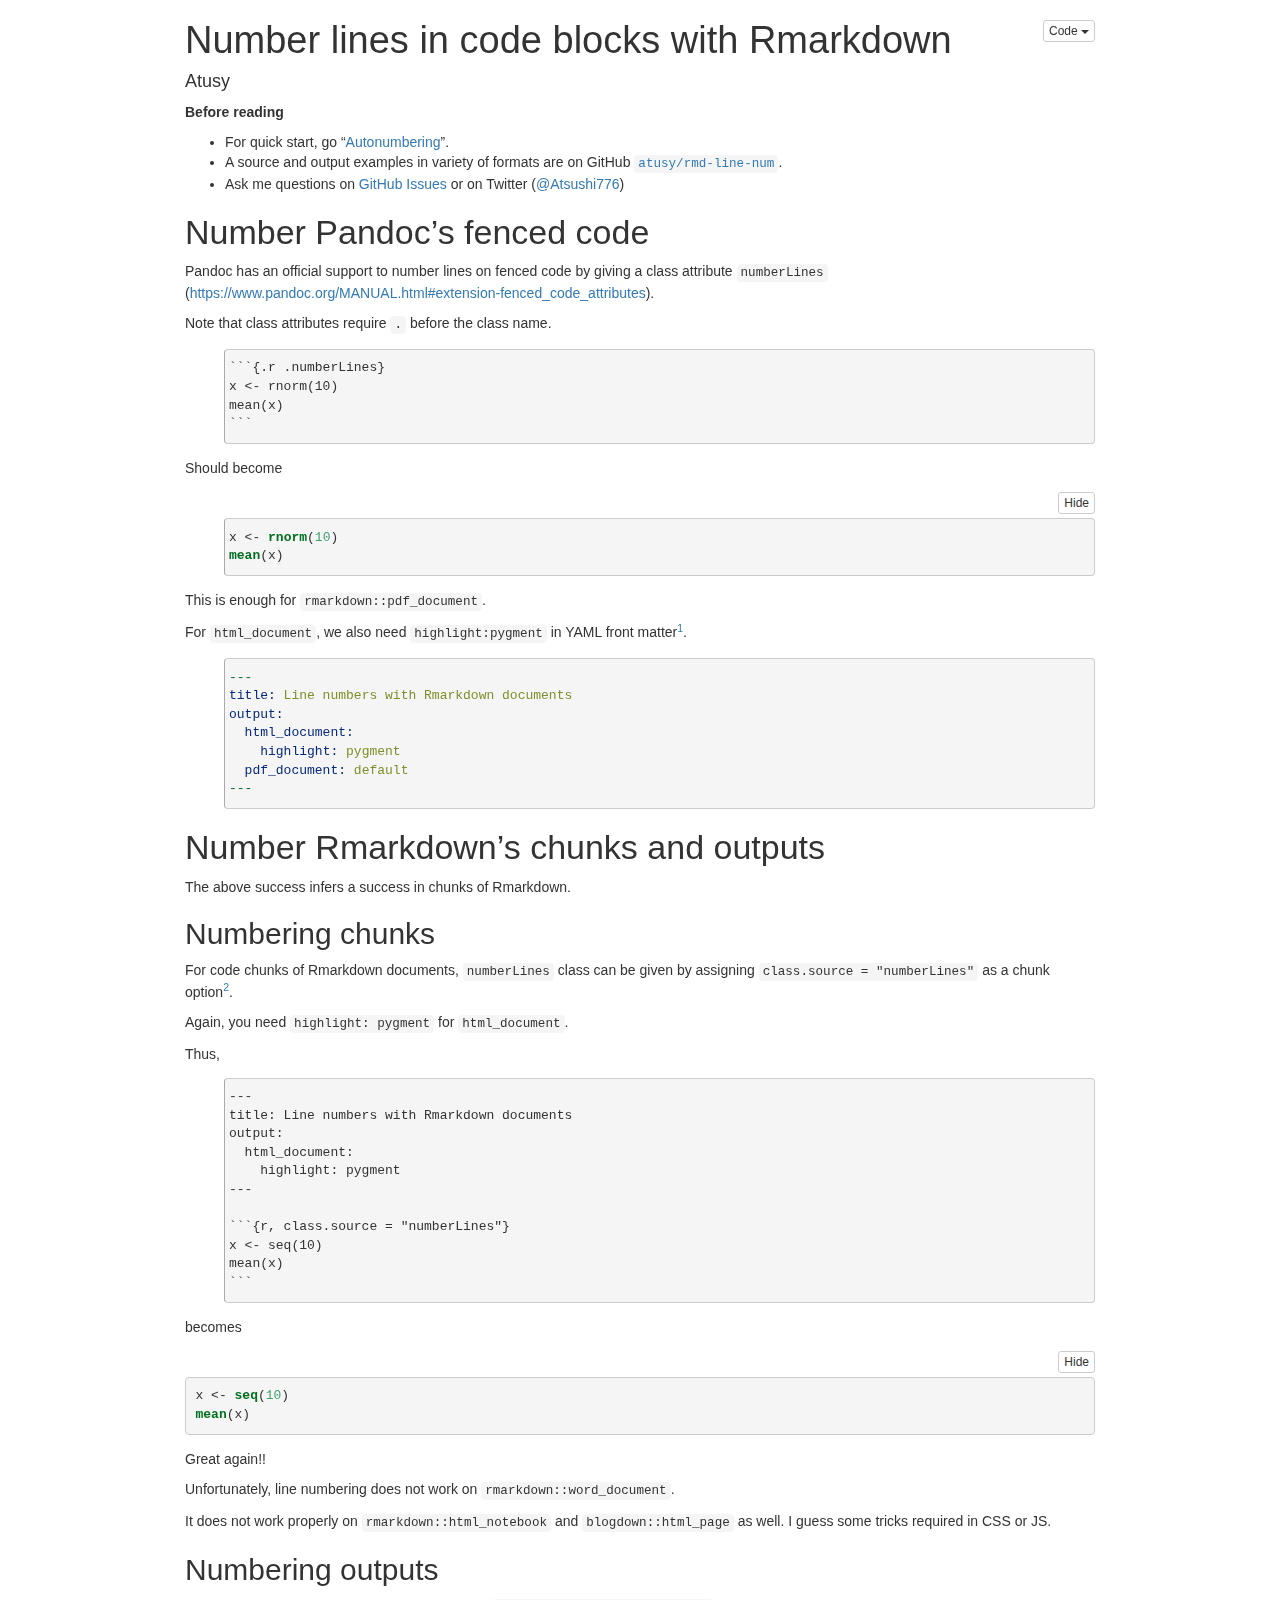
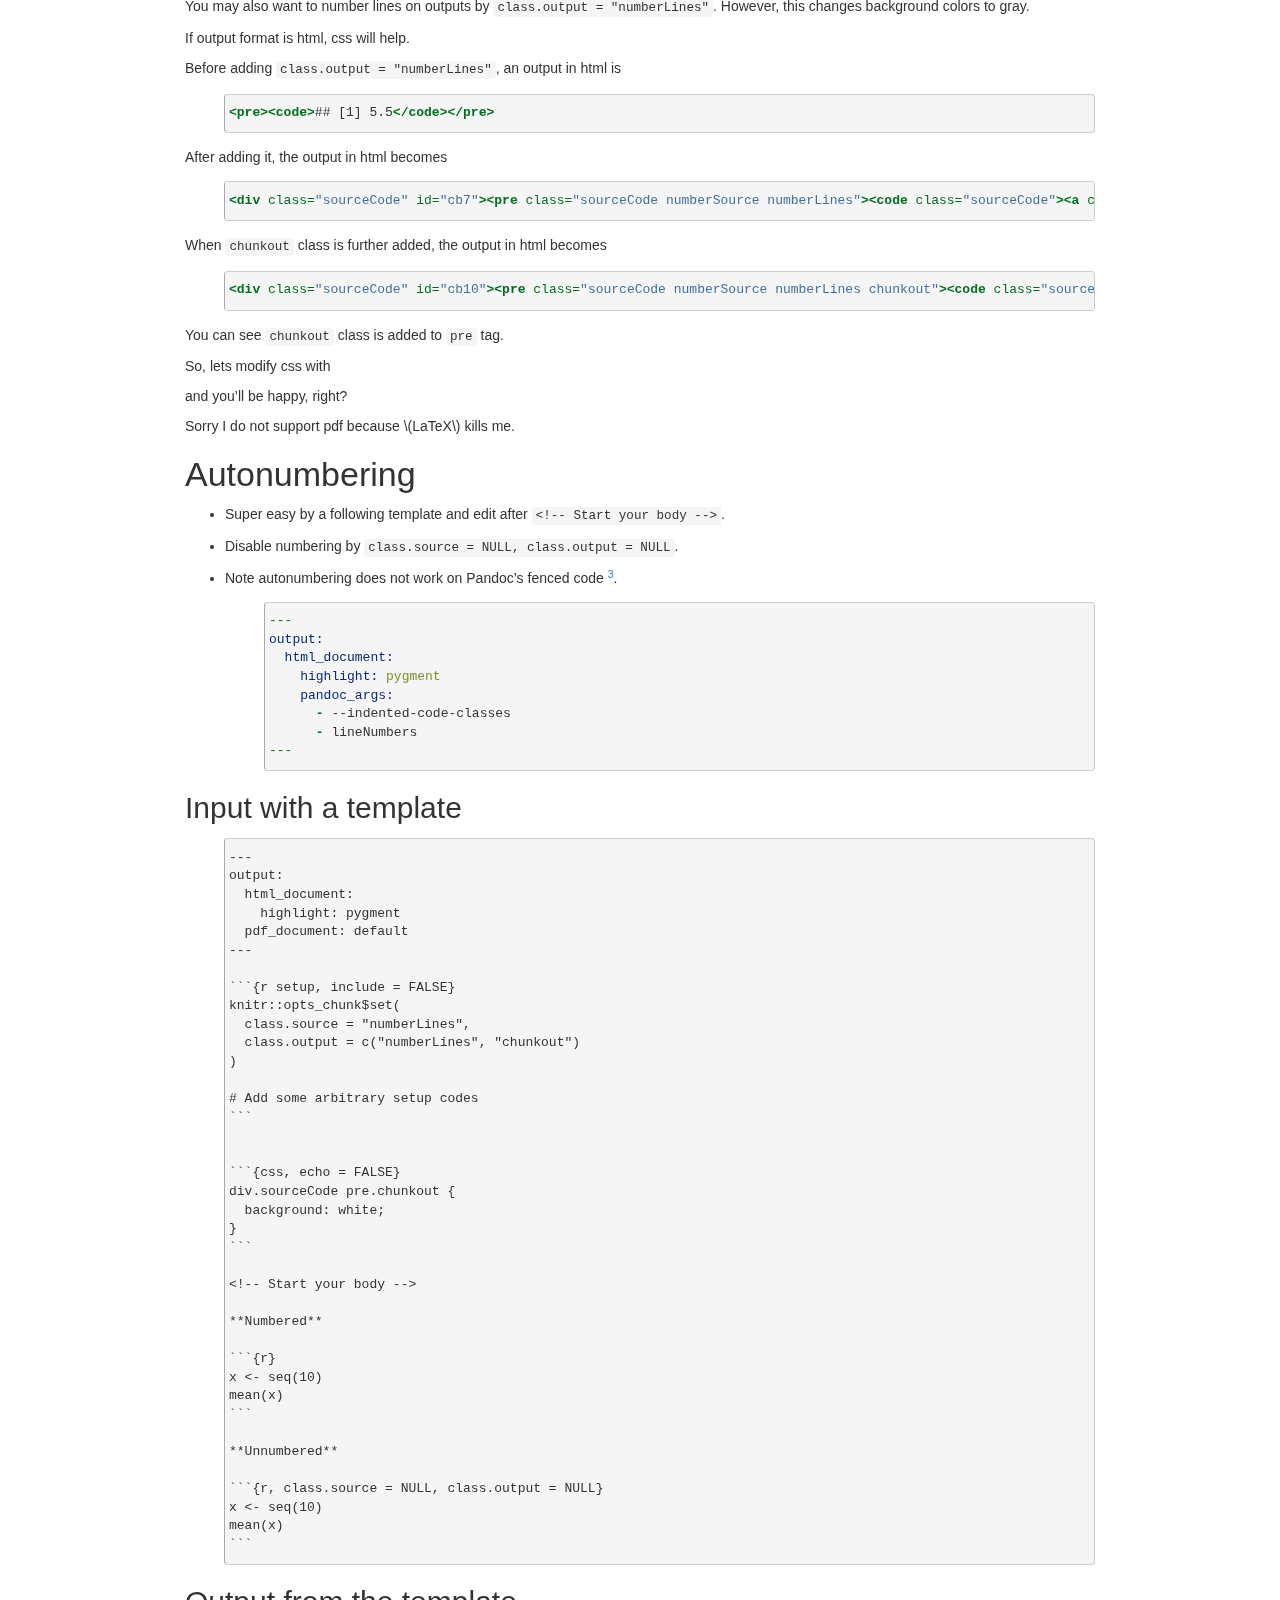
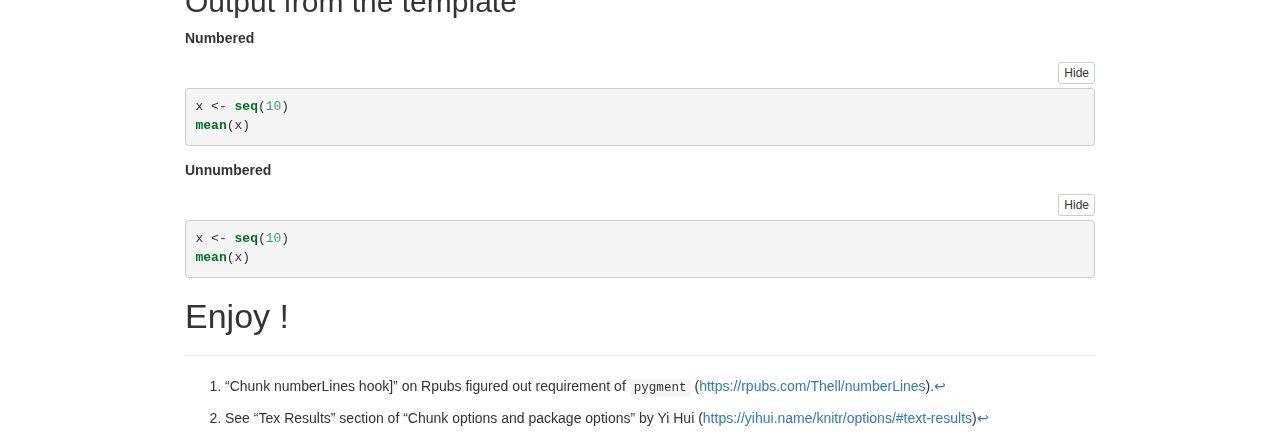
==== commit 879f94ed: "update" ====
--- a/index.nb.html
+++ b/index.nb.html
@@ -1837,49 +1837,65 @@
 
 
 <!-- rnb-text-begin -->
-<p><strong>Go <a href="https://github.com/atusy/rmd-line-num"><code>atusy/rmd-line-num</code></a> on GitHub to see source files and output examples in variety of formats.</strong></p>
-<div id="in-pandoc-style-fenced-code" class="section level1">
-<h1>In pandoc style fenced code</h1>
+<p><strong>Before reading</strong></p>
+<ul>
+<li>For quick start, go “<a href="#autonumbering">Autonumbering</a>”.</li>
+<li>A source and output examples in variety of formats are on GitHub <a href="https://github.com/atusy/rmd-line-num"><code>atusy/rmd-line-num</code></a>.</li>
+<li>Ask me questions on <a href="https://github.com/atusy/rmd-line-num/issues">GitHub Issues</a> or on Twitter (<a href="https://twitter.com/Atsushi776">@Atsushi776</a>)</li>
+</ul>
+<div id="number-pandocs-fenced-code" class="section level1">
+<h1>Number Pandoc’s fenced code</h1>
 <p>Pandoc has an official support to number lines on fenced code by giving a class attribute <code>numberLines</code> (<a href="https://www.pandoc.org/MANUAL.html#extension-fenced_code_attributes" class="uri">https://www.pandoc.org/MANUAL.html#extension-fenced_code_attributes</a>).</p>
 <p>Note that class attributes require <code>.</code> before the class name.</p>
-<pre><code>```{.r .numberLines}
-x &lt;- rnorm(10)
-mean(x)
-```</code></pre>
-<p>becomes</p>
+<div class="sourceCode" id="cb1"><pre class="sourceCode numberSource numberLines"><code class="sourceCode"><a class="sourceLine" id="cb1-1" title="1">```{.r .numberLines}</a>
+<a class="sourceLine" id="cb1-2" title="2">x &lt;- rnorm(10)</a>
+<a class="sourceLine" id="cb1-3" title="3">mean(x)</a>
+<a class="sourceLine" id="cb1-4" title="4">```</a></code></pre></div>
+<p>Should become</p>
 <div class="sourceCode" id="cb2"><pre class="sourceCode numberSource r numberLines"><code class="sourceCode r"><a class="sourceLine" id="cb2-1" title="1">x &lt;-<span class="st"> </span><span class="kw">rnorm</span>(<span class="dv">10</span>)</a>
 <a class="sourceLine" id="cb2-2" title="2"><span class="kw">mean</span>(x)</a></code></pre></div>
-<p>Great!</p>
+<p>This is enough for <code>rmarkdown::pdf_document</code>.</p>
+<p>For <code>html_document</code>, we also need <code>highlight:pygment</code> in YAML front matter<a href="#fn1" class="footnote-ref" id="fnref1"><sup>1</sup></a>.</p>
+<div class="sourceCode" id="cb3"><pre class="sourceCode numberSource yaml numberLines"><code class="sourceCode yaml"><a class="sourceLine" id="cb3-1" title="1"><span class="ot">---</span></a>
+<a class="sourceLine" id="cb3-2" title="2"><span class="fu">title:</span><span class="at"> Line numbers with Rmarkdown documents</span></a>
+<a class="sourceLine" id="cb3-3" title="3"><span class="fu">output:</span><span class="at"> </span></a>
+<a class="sourceLine" id="cb3-4" title="4">  <span class="fu">html_document:</span></a>
+<a class="sourceLine" id="cb3-5" title="5">    <span class="fu">highlight:</span><span class="at"> pygment</span></a>
+<a class="sourceLine" id="cb3-6" title="6">  <span class="fu">pdf_document:</span><span class="at"> default</span></a>
+<a class="sourceLine" id="cb3-7" title="7"><span class="ot">---</span></a></code></pre></div>
 </div>
-<div id="in-rmarkdowns-chunk" class="section level1">
-<h1>In Rmarkdown’s chunk</h1>
+<div id="number-rmarkdowns-chunks-and-outputs" class="section level1">
+<h1>Number Rmarkdown’s chunks and outputs</h1>
 <p>The above success infers a success in chunks of Rmarkdown.</p>
-<p>For code chunks of Rmarkdown documents, <code>numberLines</code> class can be given by assigning <code>class.source = &quot;numberLines&quot;</code> as a chunk option. <a href="#fn1" class="footnote-ref" id="fnref1"><sup>1</sup></a></p>
-<p>This is enough for <code>rmarkdown::pdf_document</code>. On the other hand, <code>rmarkdown::html_document</code> requires <code>highlyght: pygment</code> in a YAML front matter<a href="#fn2" class="footnote-ref" id="fnref2"><sup>2</sup></a>.</p>
+<div id="numbering-chunks" class="section level2">
+<h2>Numbering chunks</h2>
+<p>For code chunks of Rmarkdown documents, <code>numberLines</code> class can be given by assigning <code>class.source = &quot;numberLines&quot;</code> as a chunk option<a href="#fn2" class="footnote-ref" id="fnref2"><sup>2</sup></a>.</p>
+<p>Again, you need <code>highlight: pygment</code> for <code>html_document</code>.</p>
 <p>Thus,</p>
-<pre><code>---
-title: Line numbers with Rmarkdown documents
-output: 
-  html_document:
-    highlight: pygment
----
-
-```{r, class.source = &quot;numberLines&quot;}
-x &lt;- seq(10)
-mean(x)
-```</code></pre>
+<div class="sourceCode" id="cb4"><pre class="sourceCode numberSource numberLines"><code class="sourceCode"><a class="sourceLine" id="cb4-1" title="1">---</a>
+<a class="sourceLine" id="cb4-2" title="2">title: Line numbers with Rmarkdown documents</a>
+<a class="sourceLine" id="cb4-3" title="3">output: </a>
+<a class="sourceLine" id="cb4-4" title="4">  html_document:</a>
+<a class="sourceLine" id="cb4-5" title="5">    highlight: pygment</a>
+<a class="sourceLine" id="cb4-6" title="6">---</a>
+<a class="sourceLine" id="cb4-7" title="7"></a>
+<a class="sourceLine" id="cb4-8" title="8">```{r, class.source = &quot;numberLines&quot;}</a>
+<a class="sourceLine" id="cb4-9" title="9">x &lt;- seq(10)</a>
+<a class="sourceLine" id="cb4-10" title="10">mean(x)</a>
+<a class="sourceLine" id="cb4-11" title="11">```</a></code></pre></div>
 <p>becomes</p>
 <!-- rnb-text-end -->
 <!-- rnb-chunk-begin -->
 <!-- rnb-source-begin eyJkYXRhIjoiYGBgclxueCA8LSBzZXEoMTApXG5tZWFuKHgpXG5gYGAifQ== -->
-<div class="sourceCode" id="cb4"><pre class="sourceCode r"><code class="sourceCode r"><a class="sourceLine" id="cb4-1" title="1">x &lt;-<span class="st"> </span><span class="kw">seq</span>(<span class="dv">10</span>)</a>
-<a class="sourceLine" id="cb4-2" title="2"><span class="kw">mean</span>(x)</a></code></pre></div>
+<div class="sourceCode" id="cb5"><pre class="sourceCode r"><code class="sourceCode r"><a class="sourceLine" id="cb5-1" title="1">x &lt;-<span class="st"> </span><span class="kw">seq</span>(<span class="dv">10</span>)</a>
+<a class="sourceLine" id="cb5-2" title="2"><span class="kw">mean</span>(x)</a></code></pre></div>
 <!-- rnb-source-end -->
 <!-- rnb-chunk-end -->
 <!-- rnb-text-begin -->
 <p>Great again!!</p>
 <p>Unfortunately, line numbering does not work on <code>rmarkdown::word_document</code>.</p>
 <p>It does not work properly on <code>rmarkdown::html_notebook</code> and <code>blogdown::html_page</code> as well. I guess some tricks required in CSS or JS.</p>
+</div>
 <div id="numbering-outputs" class="section level2">
 <h2>Numbering outputs</h2>
 <p>You may also want to number lines on outputs by <code>class.output = &quot;numberLines&quot;</code>. However, this changes background colors to gray.</p>
@@ -1889,11 +1905,11 @@
 <!-- rnb-text-begin -->
 <p>If output format is html, css will help.</p>
 <p>Before adding <code>class.output = &quot;numberLines&quot;</code>, an output in html is</p>
-<div class="sourceCode" id="cb5"><pre class="sourceCode html"><code class="sourceCode html"><a class="sourceLine" id="cb5-1" title="1"><span class="kw">&lt;pre&gt;&lt;code&gt;</span>## [1] 5.5<span class="kw">&lt;/code&gt;&lt;/pre&gt;</span></a></code></pre></div>
+<div class="sourceCode" id="cb6"><pre class="sourceCode numberSource html numberLines"><code class="sourceCode html"><a class="sourceLine" id="cb6-1" title="1"><span class="kw">&lt;pre&gt;&lt;code&gt;</span>## [1] 5.5<span class="kw">&lt;/code&gt;&lt;/pre&gt;</span></a></code></pre></div>
 <p>After adding it, the output in html becomes</p>
-<div class="sourceCode" id="cb6"><pre class="sourceCode html"><code class="sourceCode html"><a class="sourceLine" id="cb6-1" title="1"><span class="kw">&lt;div</span><span class="ot"> class=</span><span class="st">&quot;sourceCode&quot;</span><span class="ot"> id=</span><span class="st">&quot;cb7&quot;</span><span class="kw">&gt;&lt;pre</span><span class="ot"> class=</span><span class="st">&quot;sourceCode numberSource numberLines&quot;</span><span class="kw">&gt;&lt;code</span><span class="ot"> class=</span><span class="st">&quot;sourceCode&quot;</span><span class="kw">&gt;&lt;a</span><span class="ot"> class=</span><span class="st">&quot;sourceLine&quot;</span><span class="ot"> id=</span><span class="st">&quot;cb7-1&quot;</span><span class="ot"> title=</span><span class="st">&quot;1&quot;</span><span class="kw">&gt;</span>## [1] 5.5<span class="kw">&lt;/a&gt;&lt;/code&gt;&lt;/pre&gt;&lt;/div&gt;</span></a></code></pre></div>
+<div class="sourceCode" id="cb7"><pre class="sourceCode numberSource html numberLines"><code class="sourceCode html"><a class="sourceLine" id="cb7-1" title="1"><span class="kw">&lt;div</span><span class="ot"> class=</span><span class="st">&quot;sourceCode&quot;</span><span class="ot"> id=</span><span class="st">&quot;cb7&quot;</span><span class="kw">&gt;&lt;pre</span><span class="ot"> class=</span><span class="st">&quot;sourceCode numberSource numberLines&quot;</span><span class="kw">&gt;&lt;code</span><span class="ot"> class=</span><span class="st">&quot;sourceCode&quot;</span><span class="kw">&gt;&lt;a</span><span class="ot"> class=</span><span class="st">&quot;sourceLine&quot;</span><span class="ot"> id=</span><span class="st">&quot;cb7-1&quot;</span><span class="ot"> title=</span><span class="st">&quot;1&quot;</span><span class="kw">&gt;</span>## [1] 5.5<span class="kw">&lt;/a&gt;&lt;/code&gt;&lt;/pre&gt;&lt;/div&gt;</span></a></code></pre></div>
 <p>When <code>chunkout</code> class is further added, the output in html becomes</p>
-<div class="sourceCode" id="cb7"><pre class="sourceCode html"><code class="sourceCode html"><a class="sourceLine" id="cb7-1" title="1"><span class="kw">&lt;div</span><span class="ot"> class=</span><span class="st">&quot;sourceCode&quot;</span><span class="ot"> id=</span><span class="st">&quot;cb10&quot;</span><span class="kw">&gt;&lt;pre</span><span class="ot"> class=</span><span class="st">&quot;sourceCode numberSource numberLines chunkout&quot;</span><span class="kw">&gt;&lt;code</span><span class="ot"> class=</span><span class="st">&quot;sourceCode&quot;</span><span class="kw">&gt;&lt;a</span><span class="ot"> class=</span><span class="st">&quot;sourceLine&quot;</span><span class="ot"> id=</span><span class="st">&quot;cb10-1&quot;</span><span class="ot"> title=</span><span class="st">&quot;1&quot;</span><span class="kw">&gt;</span>## [1] 5.5<span class="kw">&lt;/a&gt;&lt;/code&gt;&lt;/pre&gt;&lt;/div&gt;</span></a></code></pre></div>
+<div class="sourceCode" id="cb8"><pre class="sourceCode numberSource html numberLines"><code class="sourceCode html"><a class="sourceLine" id="cb8-1" title="1"><span class="kw">&lt;div</span><span class="ot"> class=</span><span class="st">&quot;sourceCode&quot;</span><span class="ot"> id=</span><span class="st">&quot;cb10&quot;</span><span class="kw">&gt;&lt;pre</span><span class="ot"> class=</span><span class="st">&quot;sourceCode numberSource numberLines chunkout&quot;</span><span class="kw">&gt;&lt;code</span><span class="ot"> class=</span><span class="st">&quot;sourceCode&quot;</span><span class="kw">&gt;&lt;a</span><span class="ot"> class=</span><span class="st">&quot;sourceLine&quot;</span><span class="ot"> id=</span><span class="st">&quot;cb10-1&quot;</span><span class="ot"> title=</span><span class="st">&quot;1&quot;</span><span class="kw">&gt;</span>## [1] 5.5<span class="kw">&lt;/a&gt;&lt;/code&gt;&lt;/pre&gt;&lt;/div&gt;</span></a></code></pre></div>
 <p>You can see <code>chunkout</code> class is added to <code>pre</code> tag.</p>
 <p>So, lets modify css with</p>
 <!-- rnb-text-end -->
@@ -1912,29 +1928,83 @@
 <!-- rnb-text-begin -->
 <p>Sorry I do not support pdf because <span class="math inline">\(LaTeX\)</span> kills me.</p>
 </div>
-<div id="numbering-in-default" class="section level2">
-<h2>Numbering in default</h2>
-<p>Super easy.</p>
-<p>Run following at just after a YAML front matter.</p>
-<div class="sourceCode" id="cb8"><pre class="sourceCode r"><code class="sourceCode r"><a class="sourceLine" id="cb8-1" title="1"><span class="st">```</span><span class="dt">{r setup}</span></a>
-<a class="sourceLine" id="cb8-2" title="2"><span class="dt">knitr::opts_chunk$set(</span></a>
-<a class="sourceLine" id="cb8-3" title="3"><span class="dt">  class.source = &quot;numberLines&quot;,</span></a>
-<a class="sourceLine" id="cb8-4" title="4"><span class="dt">  class.output = c(&quot;numberLines&quot;, &quot;chunkout&quot;)</span></a>
-<a class="sourceLine" id="cb8-5" title="5"><span class="dt">)</span></a>
-<a class="sourceLine" id="cb8-6" title="6"><span class="st">```</span></a>
-<a class="sourceLine" id="cb8-7" title="7"></a>
-<a class="sourceLine" id="cb8-8" title="8"><span class="st">```</span><span class="dt">{css}</span></a>
-<a class="sourceLine" id="cb8-9" title="9"><span class="dt">div.sourceCode pre.chunkout {</span></a>
-<a class="sourceLine" id="cb8-10" title="10"><span class="dt">  background: white;</span></a>
-<a class="sourceLine" id="cb8-11" title="11"><span class="dt">}</span></a>
-<a class="sourceLine" id="cb8-12" title="12"><span class="st">```</span></a></code></pre></div>
-<p>Note that this does not affect pandoc style fenced code. According to pandoc’s document, setting up a following YAML front matter should work, but doesn’t.</p>
-<div class="sourceCode" id="cb9"><pre class="sourceCode yaml"><code class="sourceCode yaml"><a class="sourceLine" id="cb9-1" title="1"><span class="fu">output:</span><span class="at"> </span></a>
-<a class="sourceLine" id="cb9-2" title="2">  <span class="fu">html_document:</span><span class="at"> </span></a>
-<a class="sourceLine" id="cb9-3" title="3">    <span class="fu">highlight:</span><span class="at"> pygment</span></a>
-<a class="sourceLine" id="cb9-4" title="4">      <span class="fu">panoc_args:</span></a>
-<a class="sourceLine" id="cb9-5" title="5">        <span class="kw">-</span> --indented-code-classes</a>
-<a class="sourceLine" id="cb9-6" title="6">        <span class="kw">-</span> numberLines</a></code></pre></div>
+</div>
+<div id="autonumbering" class="section level1">
+<h1>Autonumbering</h1>
+<ul>
+<li><p>Super easy by a following template and edit after <code>&lt;!-- Start your body --&gt;</code>.</p></li>
+<li><p>Disable numbering by <code>class.source = NULL, class.output = NULL</code>.</p></li>
+<li><p>Note autonumbering does not work on Pandoc’s fenced code <a href="#fn3" class="footnote-ref" id="fnref3"><sup>3</sup></a>.</p>
+<div class="sourceCode" id="cb9"><pre class="sourceCode numberSource yaml numberLines"><code class="sourceCode yaml"><a class="sourceLine" id="cb9-1" title="1"><span class="ot">---</span></a>
+<a class="sourceLine" id="cb9-2" title="2"><span class="fu">output:</span></a>
+<a class="sourceLine" id="cb9-3" title="3">  <span class="fu">html_document:</span></a>
+<a class="sourceLine" id="cb9-4" title="4">    <span class="fu">highlight:</span><span class="at"> pygment</span></a>
+<a class="sourceLine" id="cb9-5" title="5">    <span class="fu">pandoc_args:</span></a>
+<a class="sourceLine" id="cb9-6" title="6">      <span class="kw">-</span> --indented-code-classes</a>
+<a class="sourceLine" id="cb9-7" title="7">      <span class="kw">-</span> lineNumbers</a>
+<a class="sourceLine" id="cb9-8" title="8"><span class="ot">---</span></a></code></pre></div></li>
+</ul>
+<div id="input-with-a-template" class="section level2">
+<h2>Input with a template</h2>
+<div class="sourceCode" id="cb10"><pre class="sourceCode numberSource numberLines"><code class="sourceCode"><a class="sourceLine" id="cb10-1" title="1">---</a>
+<a class="sourceLine" id="cb10-2" title="2">output:</a>
+<a class="sourceLine" id="cb10-3" title="3">  html_document:</a>
+<a class="sourceLine" id="cb10-4" title="4">    highlight: pygment</a>
+<a class="sourceLine" id="cb10-5" title="5">  pdf_document: default</a>
+<a class="sourceLine" id="cb10-6" title="6">---</a>
+<a class="sourceLine" id="cb10-7" title="7"></a>
+<a class="sourceLine" id="cb10-8" title="8">```{r setup, include = FALSE}</a>
+<a class="sourceLine" id="cb10-9" title="9">knitr::opts_chunk$set(</a>
+<a class="sourceLine" id="cb10-10" title="10">  class.source = &quot;numberLines&quot;, </a>
+<a class="sourceLine" id="cb10-11" title="11">  class.output = c(&quot;numberLines&quot;, &quot;chunkout&quot;) </a>
+<a class="sourceLine" id="cb10-12" title="12">)</a>
+<a class="sourceLine" id="cb10-13" title="13"></a>
+<a class="sourceLine" id="cb10-14" title="14"># Add some arbitrary setup codes</a>
+<a class="sourceLine" id="cb10-15" title="15">```</a>
+<a class="sourceLine" id="cb10-16" title="16"></a>
+<a class="sourceLine" id="cb10-17" title="17"></a>
+<a class="sourceLine" id="cb10-18" title="18">```{css, echo = FALSE}</a>
+<a class="sourceLine" id="cb10-19" title="19">div.sourceCode pre.chunkout {</a>
+<a class="sourceLine" id="cb10-20" title="20">  background: white;</a>
+<a class="sourceLine" id="cb10-21" title="21">}</a>
+<a class="sourceLine" id="cb10-22" title="22">```</a>
+<a class="sourceLine" id="cb10-23" title="23"></a>
+<a class="sourceLine" id="cb10-24" title="24">&lt;!-- Start your body --&gt;</a>
+<a class="sourceLine" id="cb10-25" title="25"></a>
+<a class="sourceLine" id="cb10-26" title="26">**Numbered**</a>
+<a class="sourceLine" id="cb10-27" title="27"></a>
+<a class="sourceLine" id="cb10-28" title="28">```{r}</a>
+<a class="sourceLine" id="cb10-29" title="29">x &lt;- seq(10)</a>
+<a class="sourceLine" id="cb10-30" title="30">mean(x)</a>
+<a class="sourceLine" id="cb10-31" title="31">```</a>
+<a class="sourceLine" id="cb10-32" title="32"></a>
+<a class="sourceLine" id="cb10-33" title="33">**Unnumbered**</a>
+<a class="sourceLine" id="cb10-34" title="34"></a>
+<a class="sourceLine" id="cb10-35" title="35">```{r, class.source = NULL, class.output = NULL}</a>
+<a class="sourceLine" id="cb10-36" title="36">x &lt;- seq(10)</a>
+<a class="sourceLine" id="cb10-37" title="37">mean(x)</a>
+<a class="sourceLine" id="cb10-38" title="38">```</a></code></pre></div>
+</div>
+<div id="output-from-the-template" class="section level2">
+<h2>Output from the template</h2>
+<p><strong>Numbered</strong></p>
+<!-- rnb-text-end -->
+<!-- rnb-chunk-begin -->
+<!-- rnb-source-begin eyJkYXRhIjoiYGBgclxueCA8LSBzZXEoMTApXG5tZWFuKHgpXG5gYGAifQ== -->
+<div class="sourceCode" id="cb11"><pre class="sourceCode r"><code class="sourceCode r"><a class="sourceLine" id="cb11-1" title="1">x &lt;-<span class="st"> </span><span class="kw">seq</span>(<span class="dv">10</span>)</a>
+<a class="sourceLine" id="cb11-2" title="2"><span class="kw">mean</span>(x)</a></code></pre></div>
+<!-- rnb-source-end -->
+<!-- rnb-chunk-end -->
+<!-- rnb-text-begin -->
+<p><strong>Unnumbered</strong></p>
+<!-- rnb-text-end -->
+<!-- rnb-chunk-begin -->
+<!-- rnb-source-begin eyJkYXRhIjoiYGBgclxueCA8LSBzZXEoMTApXG5tZWFuKHgpXG5gYGAifQ== -->
+<div class="sourceCode" id="cb12"><pre class="sourceCode r"><code class="sourceCode r"><a class="sourceLine" id="cb12-1" title="1">x &lt;-<span class="st"> </span><span class="kw">seq</span>(<span class="dv">10</span>)</a>
+<a class="sourceLine" id="cb12-2" title="2"><span class="kw">mean</span>(x)</a></code></pre></div>
+<!-- rnb-source-end -->
+<!-- rnb-chunk-end -->
+<!-- rnb-text-begin -->
 </div>
 </div>
 <div id="enjoy" class="section level1">
@@ -1944,12 +2014,13 @@
 <div class="footnotes">
 <hr />
 <ol>
-<li id="fn1"><p>See “Tex Results” section of “Chunk options and package options” by Yi Hui (<a href="https://yihui.name/knitr/options/#text-results" class="uri">https://yihui.name/knitr/options/#text-results</a>)<a href="#fnref1" class="footnote-back">↩</a></p></li>
-<li id="fn2"><p>“Chunk numberLines hook]” on Rpubs figured out requirement of <code>pygment</code> (<a href="https://rpubs.com/Thell/numberLines" class="uri">https://rpubs.com/Thell/numberLines</a>).<a href="#fnref2" class="footnote-back">↩</a></p></li>
+<li id="fn1"><p>“Chunk numberLines hook]” on Rpubs figured out requirement of <code>pygment</code> (<a href="https://rpubs.com/Thell/numberLines" class="uri">https://rpubs.com/Thell/numberLines</a>).<a href="#fnref1" class="footnote-back">↩</a></p></li>
+<li id="fn2"><p>See “Tex Results” section of “Chunk options and package options” by Yi Hui (<a href="https://yihui.name/knitr/options/#text-results" class="uri">https://yihui.name/knitr/options/#text-results</a>)<a href="#fnref2" class="footnote-back">↩</a></p></li>
+<li id="fn3"><p>The document indicates a following YAML front matter should work, but doesn’t (<a href="https://www.pandoc.org/MANUAL.html#reader-options" class="uri">https://www.pandoc.org/MANUAL.html#reader-options</a>).<a href="#fnref3" class="footnote-back">↩</a></p></li>
 </ol>
 </div>
 
-<div id="rmd-source-code">[base64]</div>
+<div id="rmd-source-code">[base64]/[base64]</div>
 
 
 
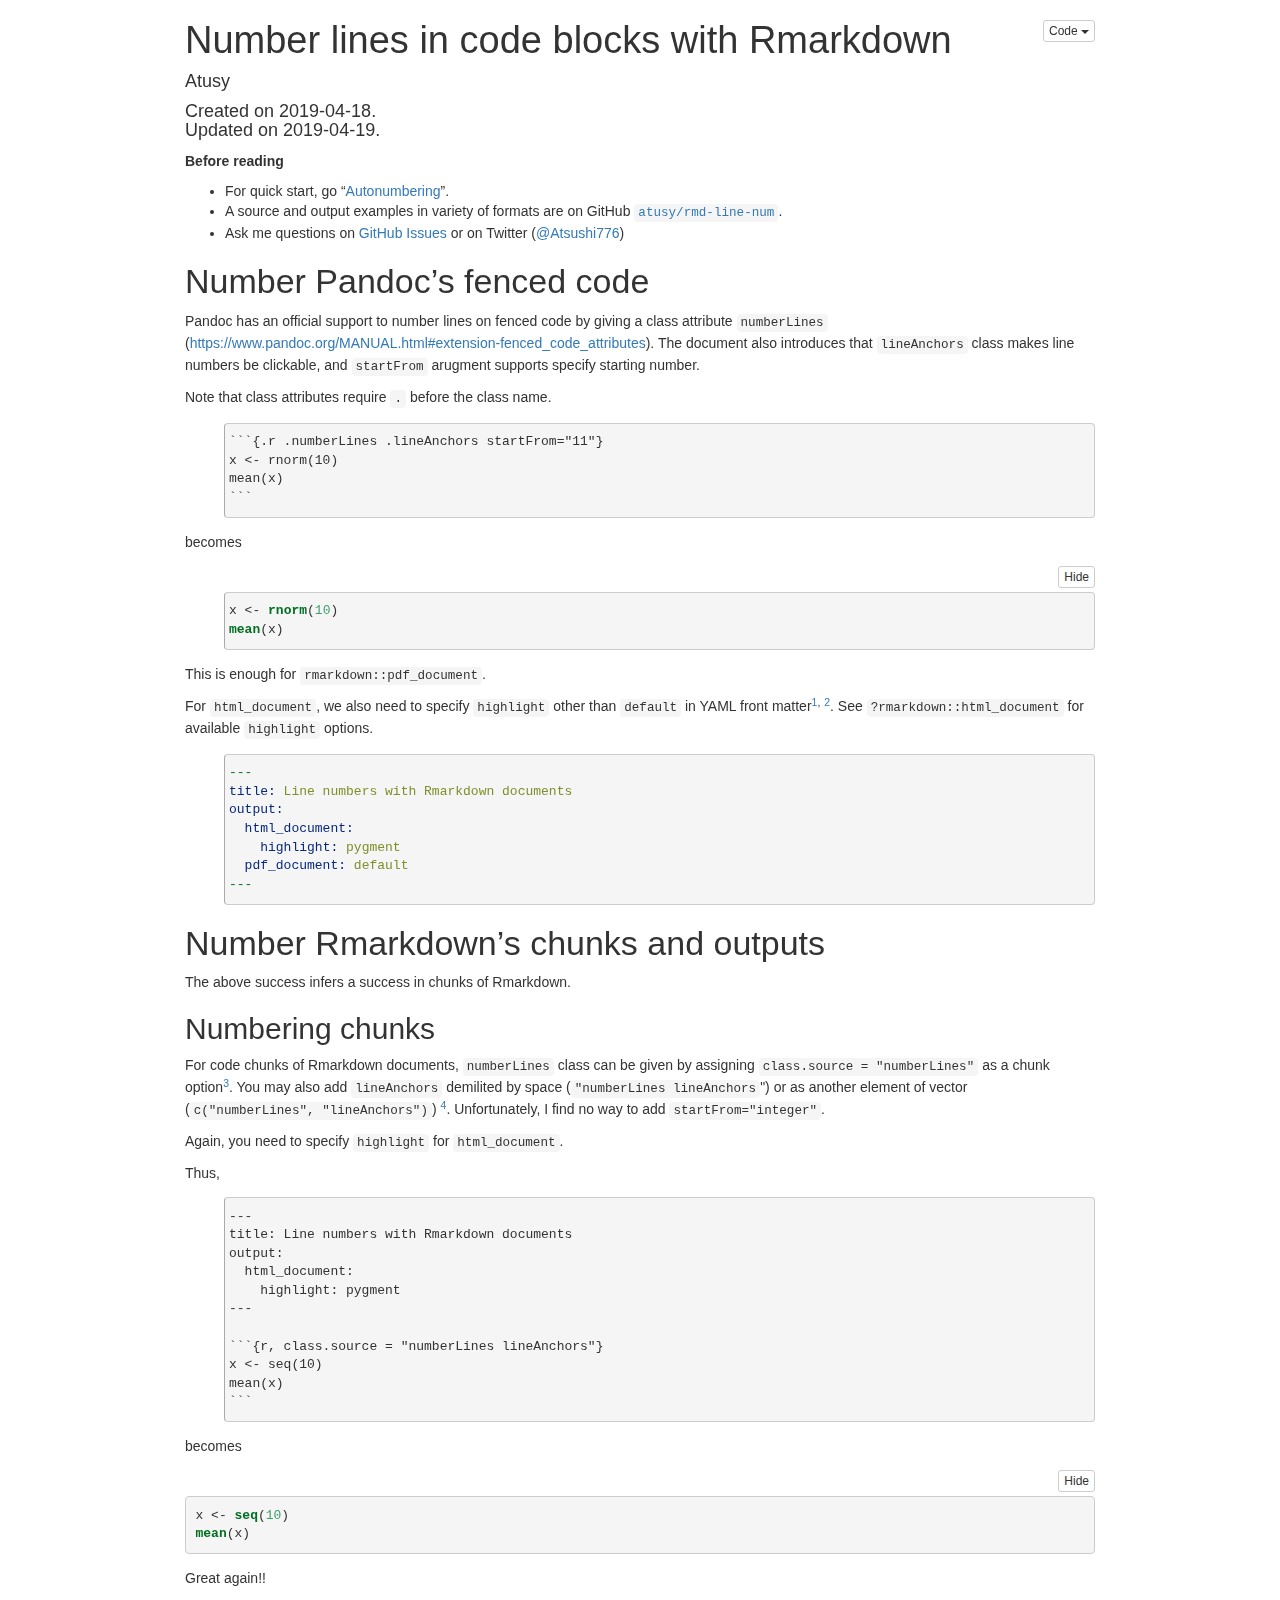
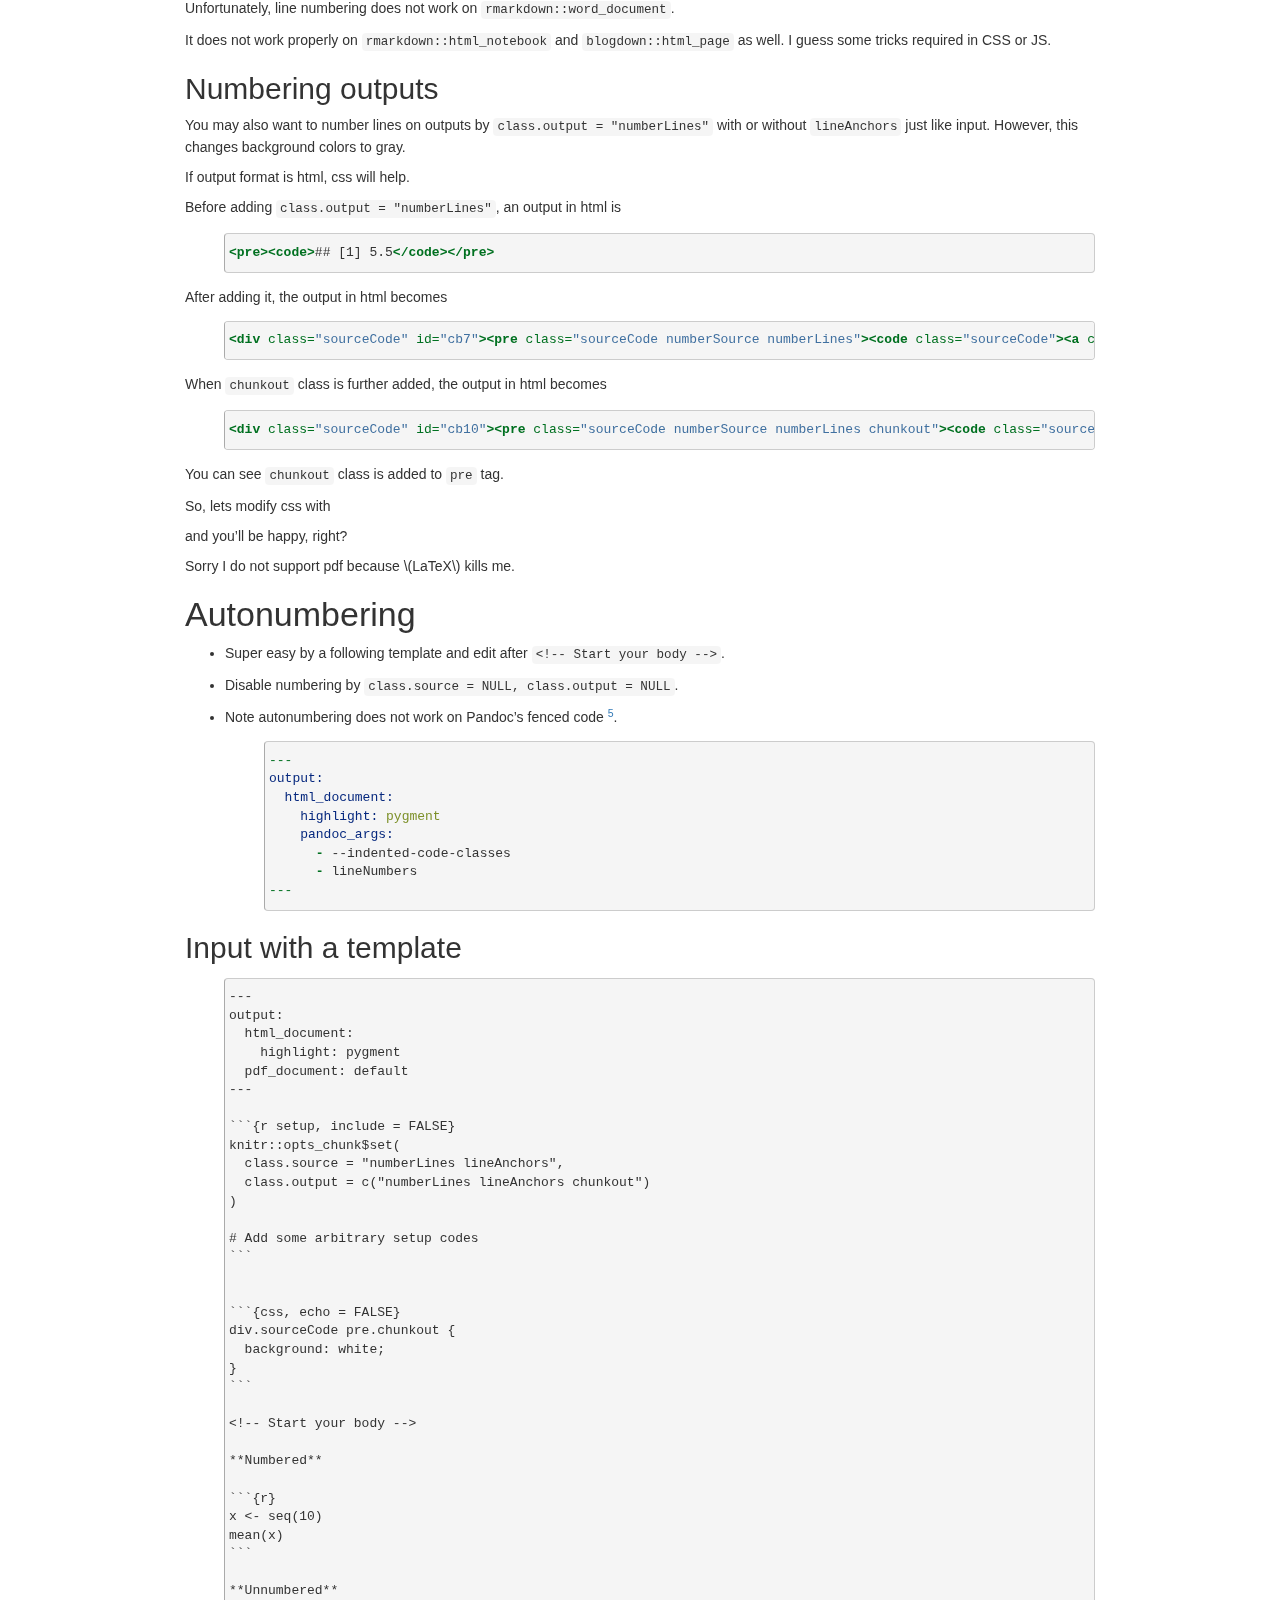
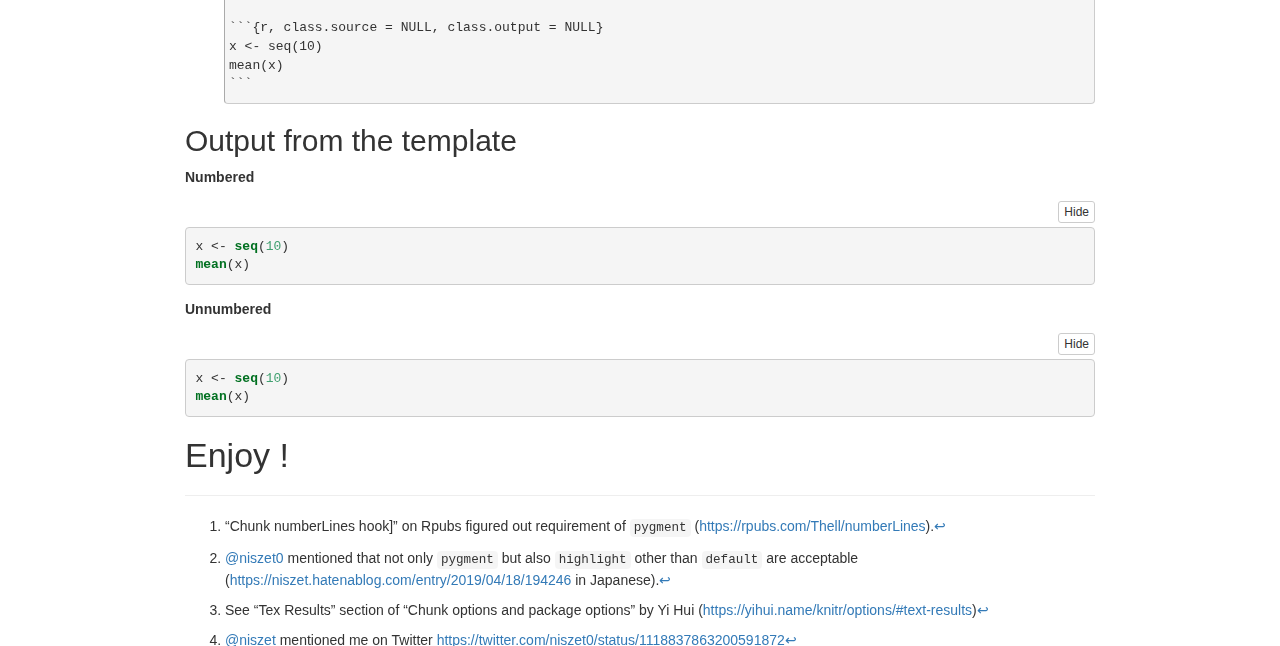
==== commit 6a57876e: "update: reflecting niszet's comments" ====
--- a/index.nb.html
+++ b/index.nb.html
@@ -1832,6 +1832,8 @@
 
 <h1 class="title toc-ignore">Number lines in code blocks with Rmarkdown</h1>
 <h4 class="author">Atusy</h4>
+<h4 class="date"><p>Created on 2019-04-18.<br />
+Updated on 2019-04-19.</p></h4>
 
 </div>
 
@@ -1845,17 +1847,17 @@
 </ul>
 <div id="number-pandocs-fenced-code" class="section level1">
 <h1>Number Pandoc’s fenced code</h1>
-<p>Pandoc has an official support to number lines on fenced code by giving a class attribute <code>numberLines</code> (<a href="https://www.pandoc.org/MANUAL.html#extension-fenced_code_attributes" class="uri">https://www.pandoc.org/MANUAL.html#extension-fenced_code_attributes</a>).</p>
+<p>Pandoc has an official support to number lines on fenced code by giving a class attribute <code>numberLines</code> (<a href="https://www.pandoc.org/MANUAL.html#extension-fenced_code_attributes" class="uri">https://www.pandoc.org/MANUAL.html#extension-fenced_code_attributes</a>). The document also introduces that <code>lineAnchors</code> class makes line numbers be clickable, and <code>startFrom</code> arugment supports specify starting number.</p>
 <p>Note that class attributes require <code>.</code> before the class name.</p>
-<div class="sourceCode" id="cb1"><pre class="sourceCode numberSource numberLines"><code class="sourceCode"><a class="sourceLine" id="cb1-1" title="1">```{.r .numberLines}</a>
+<div class="sourceCode" id="cb1"><pre class="sourceCode numberSource numberLines"><code class="sourceCode"><a class="sourceLine" id="cb1-1" title="1">```{.r .numberLines .lineAnchors startFrom=&quot;11&quot;}</a>
 <a class="sourceLine" id="cb1-2" title="2">x &lt;- rnorm(10)</a>
 <a class="sourceLine" id="cb1-3" title="3">mean(x)</a>
 <a class="sourceLine" id="cb1-4" title="4">```</a></code></pre></div>
-<p>Should become</p>
-<div class="sourceCode" id="cb2"><pre class="sourceCode numberSource r numberLines"><code class="sourceCode r"><a class="sourceLine" id="cb2-1" title="1">x &lt;-<span class="st"> </span><span class="kw">rnorm</span>(<span class="dv">10</span>)</a>
-<a class="sourceLine" id="cb2-2" title="2"><span class="kw">mean</span>(x)</a></code></pre></div>
+<p>becomes</p>
+<div class="sourceCode" id="cb2" startFrom="11"><pre class="sourceCode numberSource r numberLines lineAnchors"><code class="sourceCode r"><a class="sourceLine" id="cb2-11" href="#cb2-11" title="11">x &lt;-<span class="st"> </span><span class="kw">rnorm</span>(<span class="dv">10</span>)</a>
+<a class="sourceLine" id="cb2-12" href="#cb2-12" title="12"><span class="kw">mean</span>(x)</a></code></pre></div>
 <p>This is enough for <code>rmarkdown::pdf_document</code>.</p>
-<p>For <code>html_document</code>, we also need <code>highlight:pygment</code> in YAML front matter<a href="#fn1" class="footnote-ref" id="fnref1"><sup>1</sup></a>.</p>
+<p>For <code>html_document</code>, we also need to specify <code>highlight</code> other than <code>default</code> in YAML front matter<a href="#fn1" class="footnote-ref" id="fnref1"><sup>1</sup></a><sup>,</sup> <a href="#fn2" class="footnote-ref" id="fnref2"><sup>2</sup></a>. See <code>?rmarkdown::html_document</code> for available <code>highlight</code> options.</p>
 <div class="sourceCode" id="cb3"><pre class="sourceCode numberSource yaml numberLines"><code class="sourceCode yaml"><a class="sourceLine" id="cb3-1" title="1"><span class="ot">---</span></a>
 <a class="sourceLine" id="cb3-2" title="2"><span class="fu">title:</span><span class="at"> Line numbers with Rmarkdown documents</span></a>
 <a class="sourceLine" id="cb3-3" title="3"><span class="fu">output:</span><span class="at"> </span></a>
@@ -1869,8 +1871,8 @@
 <p>The above success infers a success in chunks of Rmarkdown.</p>
 <div id="numbering-chunks" class="section level2">
 <h2>Numbering chunks</h2>
-<p>For code chunks of Rmarkdown documents, <code>numberLines</code> class can be given by assigning <code>class.source = &quot;numberLines&quot;</code> as a chunk option<a href="#fn2" class="footnote-ref" id="fnref2"><sup>2</sup></a>.</p>
-<p>Again, you need <code>highlight: pygment</code> for <code>html_document</code>.</p>
+<p>For code chunks of Rmarkdown documents, <code>numberLines</code> class can be given by assigning <code>class.source = &quot;numberLines&quot;</code> as a chunk option<a href="#fn3" class="footnote-ref" id="fnref3"><sup>3</sup></a>. You may also add <code>lineAnchors</code> demilited by space (<code>&quot;numberLines lineAnchors</code>&quot;) or as another element of vector (<code>c(&quot;numberLines&quot;, &quot;lineAnchors&quot;)</code>) <a href="#fn4" class="footnote-ref" id="fnref4"><sup>4</sup></a>. Unfortunately, I find no way to add <code>startFrom=&quot;integer&quot;</code>.</p>
+<p>Again, you need to specify <code>highlight</code> for <code>html_document</code>.</p>
 <p>Thus,</p>
 <div class="sourceCode" id="cb4"><pre class="sourceCode numberSource numberLines"><code class="sourceCode"><a class="sourceLine" id="cb4-1" title="1">---</a>
 <a class="sourceLine" id="cb4-2" title="2">title: Line numbers with Rmarkdown documents</a>
@@ -1879,7 +1881,7 @@
 <a class="sourceLine" id="cb4-5" title="5">    highlight: pygment</a>
 <a class="sourceLine" id="cb4-6" title="6">---</a>
 <a class="sourceLine" id="cb4-7" title="7"></a>
-<a class="sourceLine" id="cb4-8" title="8">```{r, class.source = &quot;numberLines&quot;}</a>
+<a class="sourceLine" id="cb4-8" title="8">```{r, class.source = &quot;numberLines lineAnchors&quot;}</a>
 <a class="sourceLine" id="cb4-9" title="9">x &lt;- seq(10)</a>
 <a class="sourceLine" id="cb4-10" title="10">mean(x)</a>
 <a class="sourceLine" id="cb4-11" title="11">```</a></code></pre></div>
@@ -1898,7 +1900,7 @@
 </div>
 <div id="numbering-outputs" class="section level2">
 <h2>Numbering outputs</h2>
-<p>You may also want to number lines on outputs by <code>class.output = &quot;numberLines&quot;</code>. However, this changes background colors to gray.</p>
+<p>You may also want to number lines on outputs by <code>class.output = &quot;numberLines&quot;</code> with or without <code>lineAnchors</code> just like input. However, this changes background colors to gray.</p>
 <!-- rnb-text-end -->
 <!-- rnb-chunk-begin -->
 <!-- rnb-chunk-end -->
@@ -1934,7 +1936,7 @@
 <ul>
 <li><p>Super easy by a following template and edit after <code>&lt;!-- Start your body --&gt;</code>.</p></li>
 <li><p>Disable numbering by <code>class.source = NULL, class.output = NULL</code>.</p></li>
-<li><p>Note autonumbering does not work on Pandoc’s fenced code <a href="#fn3" class="footnote-ref" id="fnref3"><sup>3</sup></a>.</p>
+<li><p>Note autonumbering does not work on Pandoc’s fenced code <a href="#fn5" class="footnote-ref" id="fnref5"><sup>5</sup></a>.</p>
 <div class="sourceCode" id="cb9"><pre class="sourceCode numberSource yaml numberLines"><code class="sourceCode yaml"><a class="sourceLine" id="cb9-1" title="1"><span class="ot">---</span></a>
 <a class="sourceLine" id="cb9-2" title="2"><span class="fu">output:</span></a>
 <a class="sourceLine" id="cb9-3" title="3">  <span class="fu">html_document:</span></a>
@@ -1955,8 +1957,8 @@
 <a class="sourceLine" id="cb10-7" title="7"></a>
 <a class="sourceLine" id="cb10-8" title="8">```{r setup, include = FALSE}</a>
 <a class="sourceLine" id="cb10-9" title="9">knitr::opts_chunk$set(</a>
-<a class="sourceLine" id="cb10-10" title="10">  class.source = &quot;numberLines&quot;, </a>
-<a class="sourceLine" id="cb10-11" title="11">  class.output = c(&quot;numberLines&quot;, &quot;chunkout&quot;) </a>
+<a class="sourceLine" id="cb10-10" title="10">  class.source = &quot;numberLines lineAnchors&quot;, </a>
+<a class="sourceLine" id="cb10-11" title="11">  class.output = c(&quot;numberLines lineAnchors chunkout&quot;) </a>
 <a class="sourceLine" id="cb10-12" title="12">)</a>
 <a class="sourceLine" id="cb10-13" title="13"></a>
 <a class="sourceLine" id="cb10-14" title="14"># Add some arbitrary setup codes</a>
@@ -1989,6 +1991,8 @@
 <h2>Output from the template</h2>
 <p><strong>Numbered</strong></p>
 <!-- rnb-text-end -->
+<!-- rnb-text-begin -->
+<!-- rnb-text-end -->
 <!-- rnb-chunk-begin -->
 <!-- rnb-source-begin eyJkYXRhIjoiYGBgclxueCA8LSBzZXEoMTApXG5tZWFuKHgpXG5gYGAifQ== -->
 <div class="sourceCode" id="cb11"><pre class="sourceCode r"><code class="sourceCode r"><a class="sourceLine" id="cb11-1" title="1">x &lt;-<span class="st"> </span><span class="kw">seq</span>(<span class="dv">10</span>)</a>
@@ -2015,12 +2019,14 @@
 <hr />
 <ol>
 <li id="fn1"><p>“Chunk numberLines hook]” on Rpubs figured out requirement of <code>pygment</code> (<a href="https://rpubs.com/Thell/numberLines" class="uri">https://rpubs.com/Thell/numberLines</a>).<a href="#fnref1" class="footnote-back">↩</a></p></li>
-<li id="fn2"><p>See “Tex Results” section of “Chunk options and package options” by Yi Hui (<a href="https://yihui.name/knitr/options/#text-results" class="uri">https://yihui.name/knitr/options/#text-results</a>)<a href="#fnref2" class="footnote-back">↩</a></p></li>
-<li id="fn3"><p>The document indicates a following YAML front matter should work, but doesn’t (<a href="https://www.pandoc.org/MANUAL.html#reader-options" class="uri">https://www.pandoc.org/MANUAL.html#reader-options</a>).<a href="#fnref3" class="footnote-back">↩</a></p></li>
+<li id="fn2"><p><a href>@niszet0</a> mentioned that not only <code>pygment</code> but also <code>highlight</code> other than <code>default</code> are acceptable (<a href="https://niszet.hatenablog.com/entry/2019/04/18/194246" class="uri">https://niszet.hatenablog.com/entry/2019/04/18/194246</a> in Japanese).<a href="#fnref2" class="footnote-back">↩</a></p></li>
+<li id="fn3"><p>See “Tex Results” section of “Chunk options and package options” by Yi Hui (<a href="https://yihui.name/knitr/options/#text-results" class="uri">https://yihui.name/knitr/options/#text-results</a>)<a href="#fnref3" class="footnote-back">↩</a></p></li>
+<li id="fn4"><p><a href="https://twitter.com/niszet0">@niszet</a> mentioned me on Twitter <a href="https://twitter.com/niszet0/status/1118837863200591872" class="uri">https://twitter.com/niszet0/status/1118837863200591872</a><a href="#fnref4" class="footnote-back">↩</a></p></li>
+<li id="fn5"><p>The document indicates a following YAML front matter should work, but doesn’t (<a href="https://www.pandoc.org/MANUAL.html#reader-options" class="uri">https://www.pandoc.org/MANUAL.html#reader-options</a>).<a href="#fnref5" class="footnote-back">↩</a></p></li>
 </ol>
 </div>
 
-<div id="rmd-source-code">[base64]/[base64]</div>
+<div id="rmd-source-code">[base64]/[base64]</div>
 
 
 
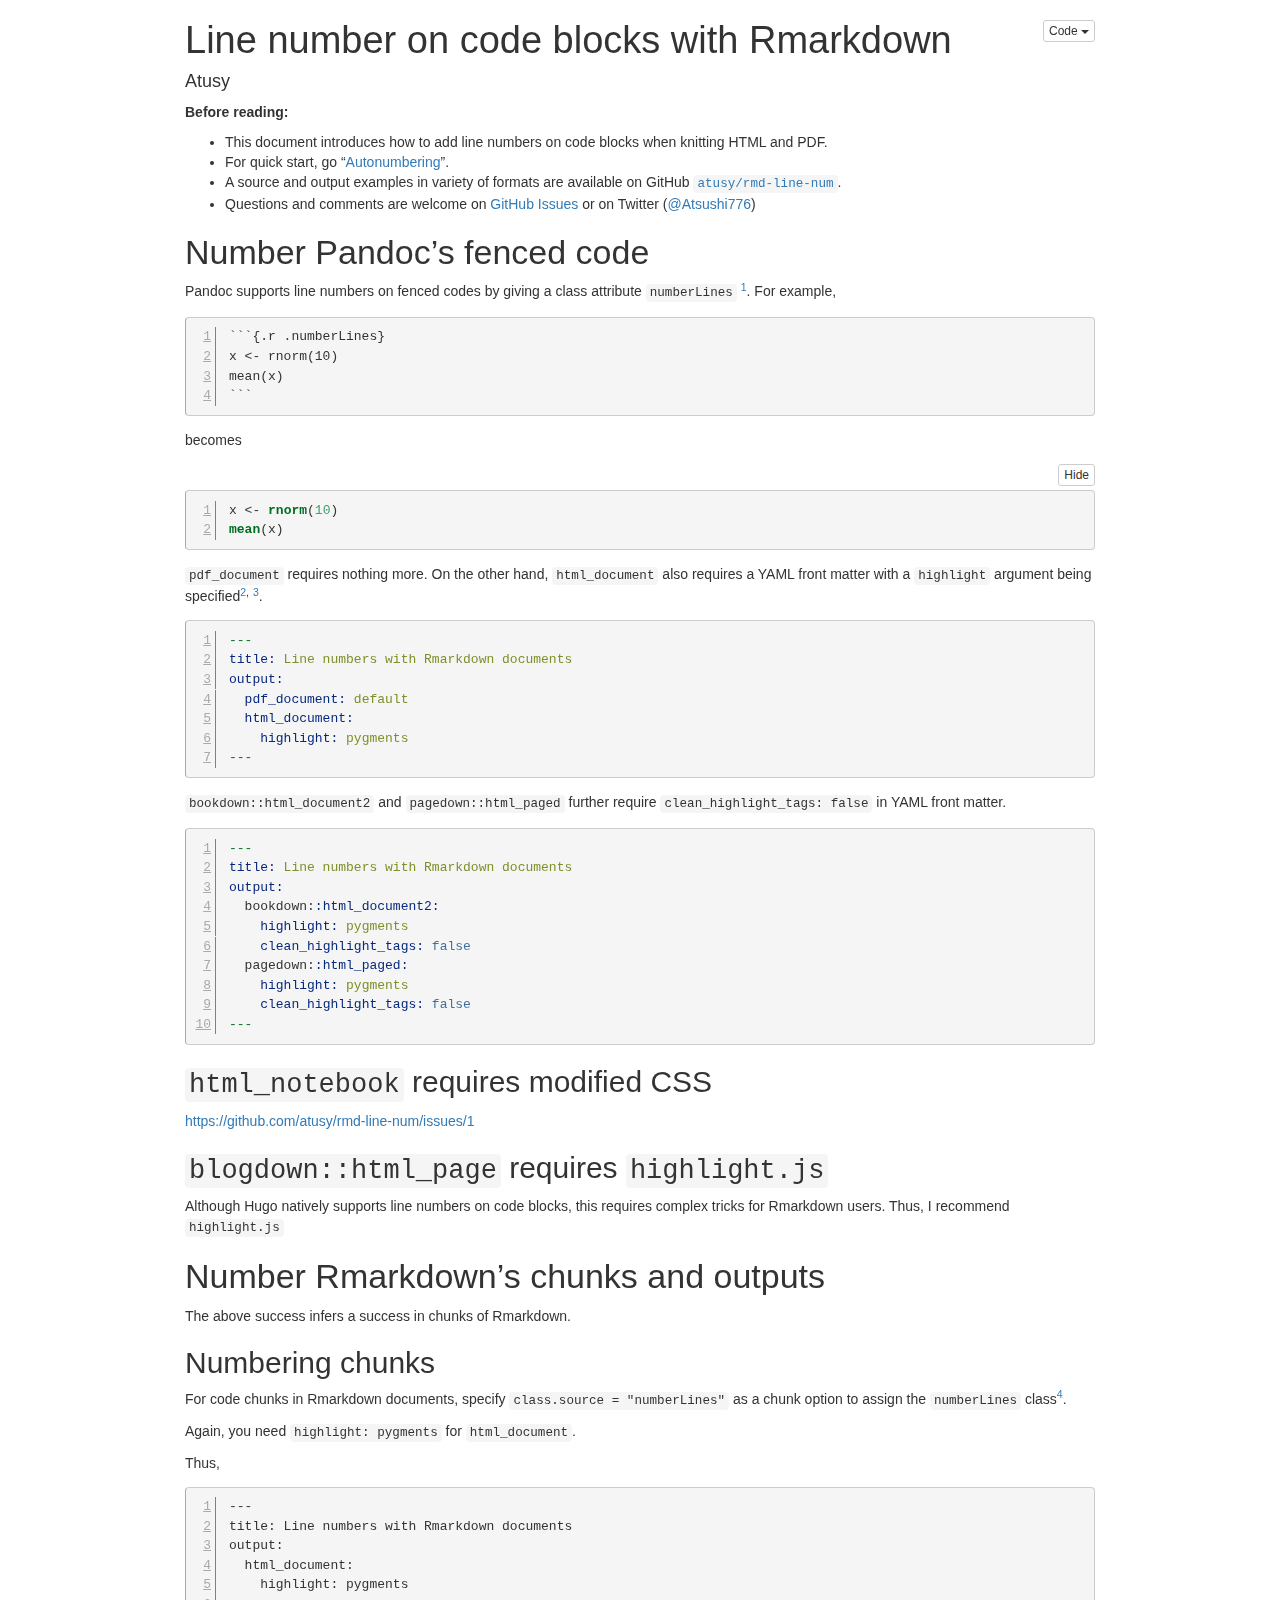
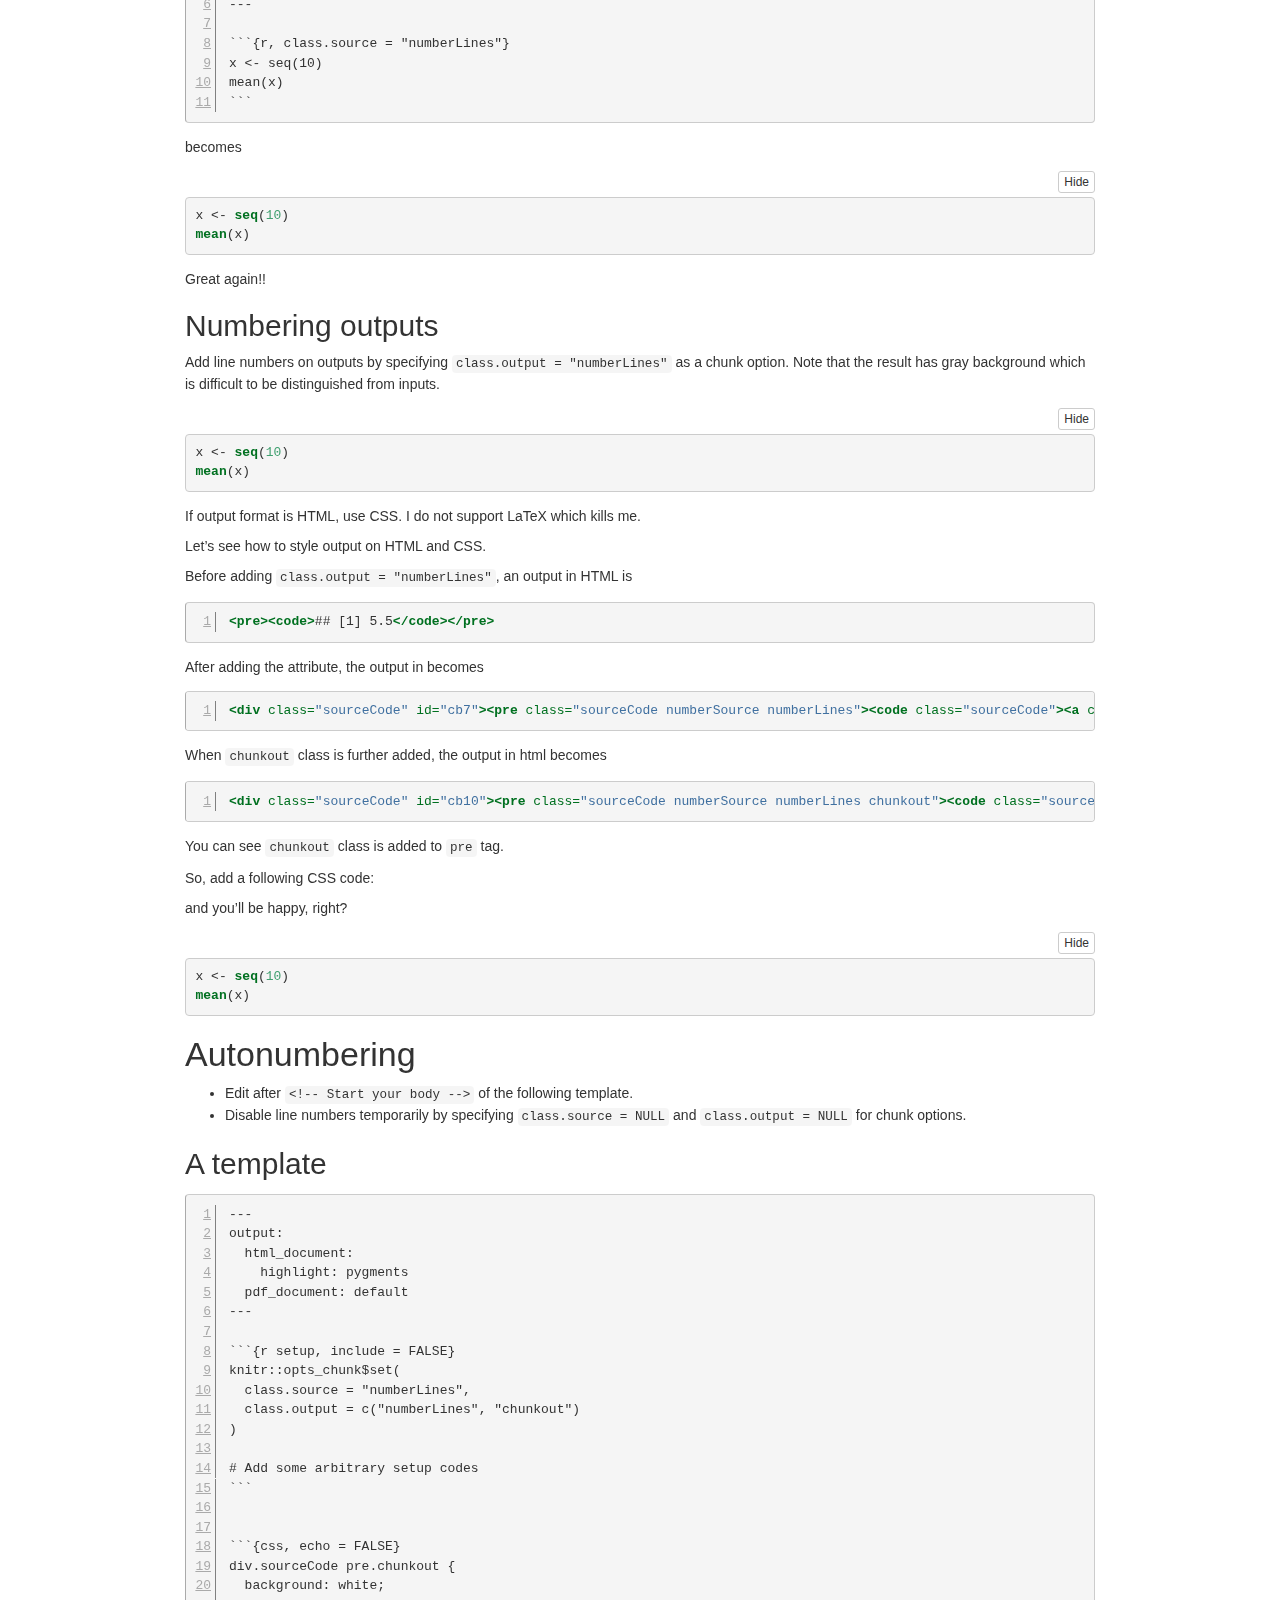
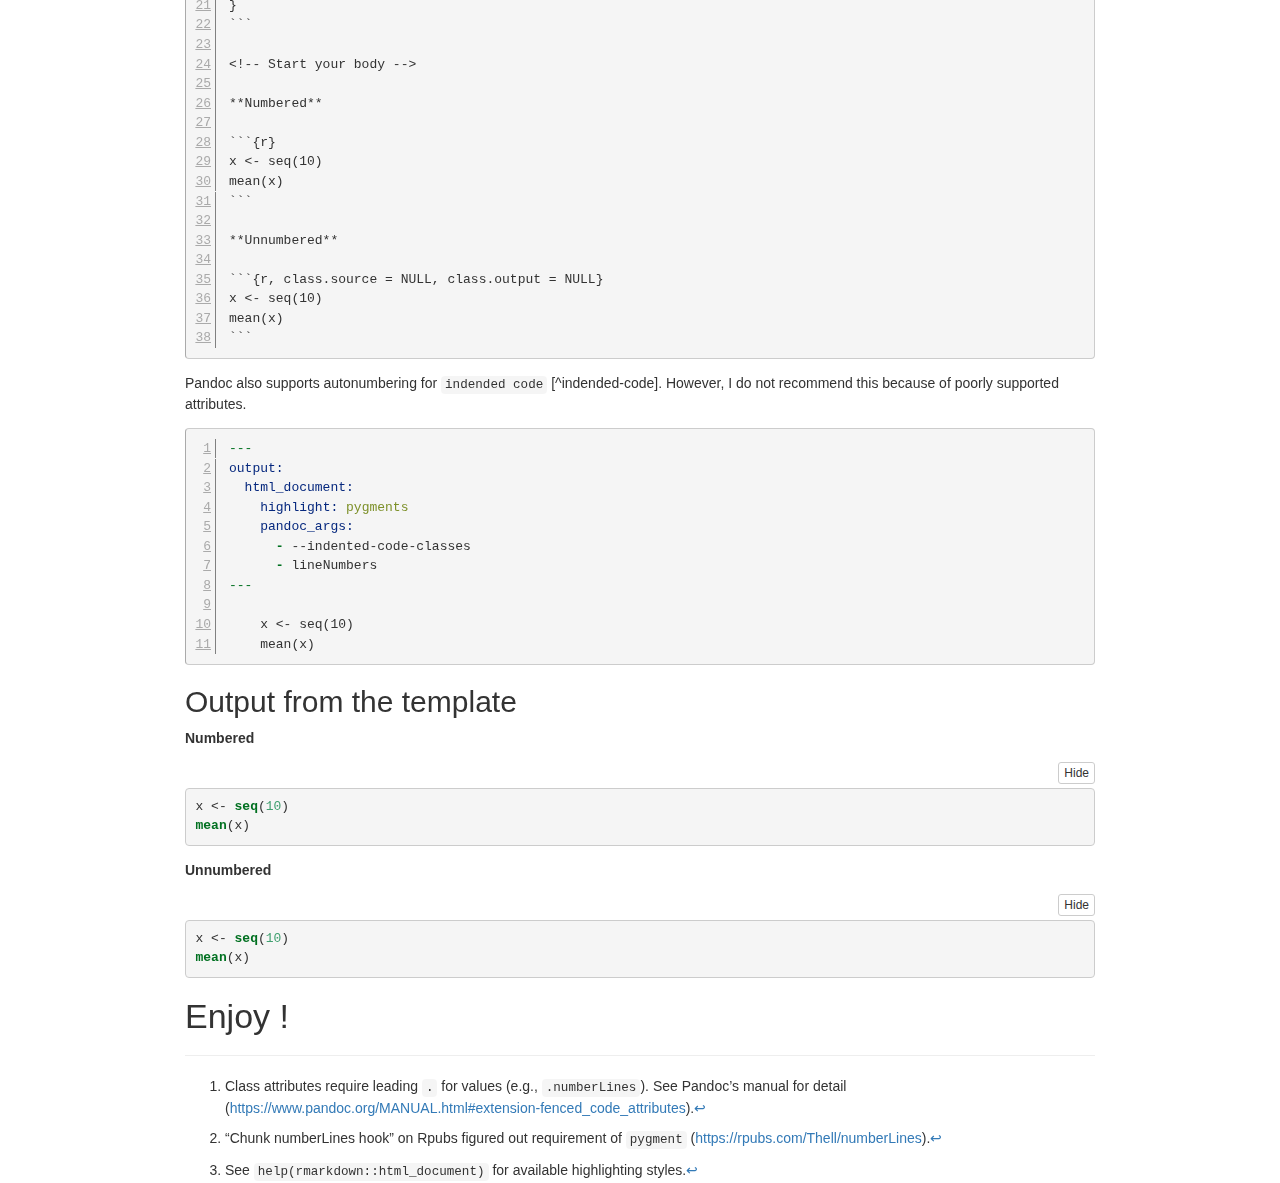
==== commit c3267623: "wip: add html_document2, html_paged, html_page, html_notebook" ====
--- a/index.nb.html
+++ b/index.nb.html
@@ -12,7 +12,7 @@
 <meta name="author" content="Atusy" />
 
 
-<title>Number lines in code blocks with Rmarkdown</title>
+<title>Line number on code blocks with Rmarkdown</title>
 
 <script>/*! jQuery v1.11.3 | (c) 2005, 2015 jQuery Foundation, Inc. | jquery.org/license */
 !function(a,b){"object"==typeof module&&"object"==typeof module.exports?module.exports=a.document?b(a,!0):function(a){if(!a.document)throw new Error("jQuery requires a window with a document");return b(a)}:b(a)}("undefined"!=typeof window?window:this,function(a,b){var c=[],d=c.slice,e=c.concat,f=c.push,g=c.indexOf,h={},i=h.toString,j=h.hasOwnProperty,k={},l="1.11.3",m=function(a,b){return new m.fn.init(a,b)},n=/^[\s\uFEFF\xA0]+|[\s\uFEFF\xA0]+$/g,o=/^-ms-/,p=/-([\da-z])/gi,q=function(a,b){return b.toUpperCase()};m.fn=m.prototype={jquery:l,constructor:m,selector:"",length:0,toArray:function(){return d.call(this)},get:function(a){return null!=a?0>a?this[a+this.length]:this[a]:d.call(this)},pushStack:function(a){var b=m.merge(this.constructor(),a);return b.prevObject=this,b.context=this.context,b},each:function(a,b){return m.each(this,a,b)},map:function(a){return this.pushStack(m.map(this,function(b,c){return a.call(b,c,b)}))},slice:function(){return this.pushStack(d.apply(this,arguments))},first:function(){return this.eq(0)},last:function(){return this.eq(-1)},eq:function(a){var b=this.length,c=+a+(0>a?b:0);return this.pushStack(c>=0&&b>c?[this[c]]:[])},end:function(){return this.prevObject||this.constructor(null)},push:f,sort:c.sort,splice:c.splice},m.extend=m.fn.extend=function(){var a,b,c,d,e,f,g=arguments[0]||{},h=1,i=arguments.length,j=!1;for("boolean"==typeof g&&(j=g,g=arguments[h]||{},h++),"object"==typeof g||m.isFunction(g)||(g={}),h===i&&(g=this,h--);i>h;h++)if(null!=(e=arguments[h]))for(d in e)a=g[d],c=e[d],g!==c&&(j&&c&&(m.isPlainObject(c)||(b=m.isArray(c)))?(b?(b=!1,f=a&&m.isArray(a)?a:[]):f=a&&m.isPlainObject(a)?a:{},g[d]=m.extend(j,f,c)):void 0!==c&&(g[d]=c));return g},m.extend({expando:"jQuery"+(l+Math.random()).replace(/\D/g,""),isReady:!0,error:function(a){throw new Error(a)},noop:function(){},isFunction:function(a){return"function"===m.type(a)},isArray:Array.isArray||function(a){return"array"===m.type(a)},isWindow:function(a){return null!=a&&a==a.window},isNumeric:function(a){return!m.isArray(a)&&a-parseFloat(a)+1>=0},isEmptyObject:function(a){var b;for(b in a)return!1;return!0},isPlainObject:function(a){var b;if(!a||"object"!==m.type(a)||a.nodeType||m.isWindow(a))return!1;try{if(a.constructor&&!j.call(a,"constructor")&&!j.call(a.constructor.prototype,"isPrototypeOf"))return!1}catch(c){return!1}if(k.ownLast)for(b in a)return j.call(a,b);for(b in a);return void 0===b||j.call(a,b)},type:function(a){return null==a?a+"":"object"==typeof a||"function"==typeof a?h[i.call(a)]||"object":typeof a},globalEval:function(b){b&&m.trim(b)&&(a.execScript||function(b){a.eval.call(a,b)})(b)},camelCase:function(a){return a.replace(o,"ms-").replace(p,q)},nodeName:function(a,b){return a.nodeName&&a.nodeName.toLowerCase()===b.toLowerCase()},each:function(a,b,c){var d,e=0,f=a.length,g=r(a);if(c){if(g){for(;f>e;e++)if(d=b.apply(a[e],c),d===!1)break}else for(e in a)if(d=b.apply(a[e],c),d===!1)break}else if(g){for(;f>e;e++)if(d=b.call(a[e],e,a[e]),d===!1)break}else for(e in a)if(d=b.call(a[e],e,a[e]),d===!1)break;return a},trim:function(a){return null==a?"":(a+"").replace(n,"")},makeArray:function(a,b){var c=b||[];return null!=a&&(r(Object(a))?m.merge(c,"string"==typeof a?[a]:a):f.call(c,a)),c},inArray:function(a,b,c){var d;if(b){if(g)return g.call(b,a,c);for(d=b.length,c=c?0>c?Math.max(0,d+c):c:0;d>c;c++)if(c in b&&b[c]===a)return c}return-1},merge:function(a,b){var c=+b.length,d=0,e=a.length;while(c>d)a[e++]=b[d++];if(c!==c)while(void 0!==b[d])a[e++]=b[d++];return a.length=e,a},grep:function(a,b,c){for(var d,e=[],f=0,g=a.length,h=!c;g>f;f++)d=!b(a[f],f),d!==h&&e.push(a[f]);return e},map:function(a,b,c){var d,f=0,g=a.length,h=r(a),i=[];if(h)for(;g>f;f++)d=b(a[f],f,c),null!=d&&i.push(d);else for(f in a)d=b(a[f],f,c),null!=d&&i.push(d);return e.apply([],i)},guid:1,proxy:function(a,b){var c,e,f;return"string"==typeof b&&(f=a[b],b=a,a=f),m.isFunction(a)?(c=d.call(arguments,2),e=function(){return a.apply(b||this,c.concat(d.call(arguments)))},e.guid=a.guid=a.guid||m.guid++,e):void 0},now:function(){return+new Date},support:k}),m.each("Boolean Number String Function Array Date RegExp Object Error".split(" "),function(a,b){h["[object "+b+"]"]=b.toLowerCase()});function r(a){var b="length"in a&&a.length,c=m.type(a);return"function"===c||m.isWindow(a)?!1:1===a.nodeType&&b?!0:"array"===c||0===b||"number"==typeof b&&b>0&&b-1 in a}var s=function(a){var b,c,d,e,f,g,h,i,j,k,l,m,n,o,p,q,r,s,t,u="sizzle"+1*new Date,v=a.document,w=0,x=0,y=ha(),z=ha(),A=ha(),B=function(a,b){return a===b&&(l=!0),0},C=1<<31,D={}.hasOwnProperty,E=[],F=E.pop,G=E.push,H=E.push,I=E.slice,J=function(a,b){for(var c=0,d=a.length;d>c;c++)if(a[c]===b)return c;return-1},K="checked|selected|async|autofocus|autoplay|controls|defer|disabled|hidden|ismap|loop|multiple|open|readonly|required|scoped",L="[\\x20\\t\\r\\n\\f]",M="(?:\\\\.|[\\w-]|[^\\x00-\\xa0])+",N=M.replace("w","w#"),O="\\["+L+"*("+M+")(?:"+L+"*([*^$|!~]?=)"+L+"*(?:'((?:\\\\.|[^\\\\'])*)'|\"((?:\\\\.|[^\\\\\"])*)\"|("+N+"))|)"+L+"*\\]",P=":("+M+")(?:\\((('((?:\\\\.|[^\\\\'])*)'|\"((?:\\\\.|[^\\\\\"])*)\")|((?:\\\\.|[^\\\\()[\\]]|"+O+")*)|.*)\\)|)",Q=new RegExp(L+"+","g"),R=new RegExp("^"+L+"+|((?:^|[^\\\\])(?:\\\\.)*)"+L+"+$","g"),S=new RegExp("^"+L+"*,"+L+"*"),T=new RegExp("^"+L+"*([>+~]|"+L+")"+L+"*"),U=new RegExp("="+L+"*([^\\]'\"]*?)"+L+"*\\]","g"),V=new RegExp(P),W=new RegExp("^"+N+"$"),X={ID:new RegExp("^#("+M+")"),CLASS:new RegExp("^\\.("+M+")"),TAG:new RegExp("^("+M.replace("w","w*")+")"),ATTR:new RegExp("^"+O),PSEUDO:new RegExp("^"+P),CHILD:new RegExp("^:(only|first|last|nth|nth-last)-(child|of-type)(?:\\("+L+"*(even|odd|(([+-]|)(\\d*)n|)"+L+"*(?:([+-]|)"+L+"*(\\d+)|))"+L+"*\\)|)","i"),bool:new RegExp("^(?:"+K+")$","i"),needsContext:new RegExp("^"+L+"*[>+~]|:(even|odd|eq|gt|lt|nth|first|last)(?:\\("+L+"*((?:-\\d)?\\d*)"+L+"*\\)|)(?=[^-]|$)","i")},Y=/^(?:input|select|textarea|button)$/i,Z=/^h\d$/i,$=/^[^{]+\{\s*\[native \w/,_=/^(?:#([\w-]+)|(\w+)|\.([\w-]+))$/,aa=/[+~]/,ba=/'|\\/g,ca=new RegExp("\\\\([\\da-f]{1,6}"+L+"?|("+L+")|.)","ig"),da=function(a,b,c){var d="0x"+b-65536;return d!==d||c?b:0>d?String.fromCharCode(d+65536):String.fromCharCode(d>>10|55296,1023&d|56320)},ea=function(){m()};try{H.apply(E=I.call(v.childNodes),v.childNodes),E[v.childNodes.length].nodeType}catch(fa){H={apply:E.length?function(a,b){G.apply(a,I.call(b))}:function(a,b){var c=a.length,d=0;while(a[c++]=b[d++]);a.length=c-1}}}function ga(a,b,d,e){var f,h,j,k,l,o,r,s,w,x;if((b?b.ownerDocument||b:v)!==n&&m(b),b=b||n,d=d||[],k=b.nodeType,"string"!=typeof a||!a||1!==k&&9!==k&&11!==k)return d;if(!e&&p){if(11!==k&&(f=_.exec(a)))if(j=f[1]){if(9===k){if(h=b.getElementById(j),!h||!h.parentNode)return d;if(h.id===j)return d.push(h),d}else if(b.ownerDocument&&(h=b.ownerDocument.getElementById(j))&&t(b,h)&&h.id===j)return d.push(h),d}else{if(f[2])return H.apply(d,b.getElementsByTagName(a)),d;if((j=f[3])&&c.getElementsByClassName)return H.apply(d,b.getElementsByClassName(j)),d}if(c.qsa&&(!q||!q.test(a))){if(s=r=u,w=b,x=1!==k&&a,1===k&&"object"!==b.nodeName.toLowerCase()){o=g(a),(r=b.getAttribute("id"))?s=r.replace(ba,"\\$&"):b.setAttribute("id",s),s="[id='"+s+"'] ",l=o.length;while(l--)o[l]=s+ra(o[l]);w=aa.test(a)&&pa(b.parentNode)||b,x=o.join(",")}if(x)try{return H.apply(d,w.querySelectorAll(x)),d}catch(y){}finally{r||b.removeAttribute("id")}}}return i(a.replace(R,"$1"),b,d,e)}function ha(){var a=[];function b(c,e){return a.push(c+" ")>d.cacheLength&&delete b[a.shift()],b[c+" "]=e}return b}function ia(a){return a[u]=!0,a}function ja(a){var b=n.createElement("div");try{return!!a(b)}catch(c){return!1}finally{b.parentNode&&b.parentNode.removeChild(b),b=null}}function ka(a,b){var c=a.split("|"),e=a.length;while(e--)d.attrHandle[c[e]]=b}function la(a,b){var c=b&&a,d=c&&1===a.nodeType&&1===b.nodeType&&(~b.sourceIndex||C)-(~a.sourceIndex||C);if(d)return d;if(c)while(c=c.nextSibling)if(c===b)return-1;return a?1:-1}function ma(a){return function(b){var c=b.nodeName.toLowerCase();return"input"===c&&b.type===a}}function na(a){return function(b){var c=b.nodeName.toLowerCase();return("input"===c||"button"===c)&&b.type===a}}function oa(a){return ia(function(b){return b=+b,ia(function(c,d){var e,f=a([],c.length,b),g=f.length;while(g--)c[e=f[g]]&&(c[e]=!(d[e]=c[e]))})})}function pa(a){return a&&"undefined"!=typeof a.getElementsByTagName&&a}c=ga.support={},f=ga.isXML=function(a){var b=a&&(a.ownerDocument||a).documentElement;return b?"HTML"!==b.nodeName:!1},m=ga.setDocument=function(a){var b,e,g=a?a.ownerDocument||a:v;return g!==n&&9===g.nodeType&&g.documentElement?(n=g,o=g.documentElement,e=g.defaultView,e&&e!==e.top&&(e.addEventListener?e.addEventListener("unload",ea,!1):e.attachEvent&&e.attachEvent("onunload",ea)),p=!f(g),c.attributes=ja(function(a){return a.className="i",!a.getAttribute("className")}),c.getElementsByTagName=ja(function(a){return a.appendChild(g.createComment("")),!a.getElementsByTagName("*").length}),c.getElementsByClassName=$.test(g.getElementsByClassName),c.getById=ja(function(a){return o.appendChild(a).id=u,!g.getElementsByName||!g.getElementsByName(u).length}),c.getById?(d.find.ID=function(a,b){if("undefined"!=typeof b.getElementById&&p){var c=b.getElementById(a);return c&&c.parentNode?[c]:[]}},d.filter.ID=function(a){var b=a.replace(ca,da);return function(a){return a.getAttribute("id")===b}}):(delete d.find.ID,d.filter.ID=function(a){var b=a.replace(ca,da);return function(a){var c="undefined"!=typeof a.getAttributeNode&&a.getAttributeNode("id");return c&&c.value===b}}),d.find.TAG=c.getElementsByTagName?function(a,b){return"undefined"!=typeof b.getElementsByTagName?b.getElementsByTagName(a):c.qsa?b.querySelectorAll(a):void 0}:function(a,b){var c,d=[],e=0,f=b.getElementsByTagName(a);if("*"===a){while(c=f[e++])1===c.nodeType&&d.push(c);return d}return f},d.find.CLASS=c.getElementsByClassName&&function(a,b){return p?b.getElementsByClassName(a):void 0},r=[],q=[],(c.qsa=$.test(g.querySelectorAll))&&(ja(function(a){o.appendChild(a).innerHTML="<a id='"+u+"'></a><select id='"+u+"-\f]' msallowcapture=''><option selected=''></option></select>",a.querySelectorAll("[msallowcapture^='']").length&&q.push("[*^$]="+L+"*(?:''|\"\")"),a.querySelectorAll("[selected]").length||q.push("\\["+L+"*(?:value|"+K+")"),a.querySelectorAll("[id~="+u+"-]").length||q.push("~="),a.querySelectorAll(":checked").length||q.push(":checked"),a.querySelectorAll("a#"+u+"+*").length||q.push(".#.+[+~]")}),ja(function(a){var b=g.createElement("input");b.setAttribute("type","hidden"),a.appendChild(b).setAttribute("name","D"),a.querySelectorAll("[name=d]").length&&q.push("name"+L+"*[*^$|!~]?="),a.querySelectorAll(":enabled").length||q.push(":enabled",":disabled"),a.querySelectorAll("*,:x"),q.push(",.*:")})),(c.matchesSelector=$.test(s=o.matches||o.webkitMatchesSelector||o.mozMatchesSelector||o.oMatchesSelector||o.msMatchesSelector))&&ja(function(a){c.disconnectedMatch=s.call(a,"div"),s.call(a,"[s!='']:x"),r.push("!=",P)}),q=q.length&&new RegExp(q.join("|")),r=r.length&&new RegExp(r.join("|")),b=$.test(o.compareDocumentPosition),t=b||$.test(o.contains)?function(a,b){var c=9===a.nodeType?a.documentElement:a,d=b&&b.parentNode;return a===d||!(!d||1!==d.nodeType||!(c.contains?c.contains(d):a.compareDocumentPosition&&16&a.compareDocumentPosition(d)))}:function(a,b){if(b)while(b=b.parentNode)if(b===a)return!0;return!1},B=b?function(a,b){if(a===b)return l=!0,0;var d=!a.compareDocumentPosition-!b.compareDocumentPosition;return d?d:(d=(a.ownerDocument||a)===(b.ownerDocument||b)?a.compareDocumentPosition(b):1,1&d||!c.sortDetached&&b.compareDocumentPosition(a)===d?a===g||a.ownerDocument===v&&t(v,a)?-1:b===g||b.ownerDocument===v&&t(v,b)?1:k?J(k,a)-J(k,b):0:4&d?-1:1)}:function(a,b){if(a===b)return l=!0,0;var c,d=0,e=a.parentNode,f=b.parentNode,h=[a],i=[b];if(!e||!f)return a===g?-1:b===g?1:e?-1:f?1:k?J(k,a)-J(k,b):0;if(e===f)return la(a,b);c=a;while(c=c.parentNode)h.unshift(c);c=b;while(c=c.parentNode)i.unshift(c);while(h[d]===i[d])d++;return d?la(h[d],i[d]):h[d]===v?-1:i[d]===v?1:0},g):n},ga.matches=function(a,b){return ga(a,null,null,b)},ga.matchesSelector=function(a,b){if((a.ownerDocument||a)!==n&&m(a),b=b.replace(U,"='$1']"),!(!c.matchesSelector||!p||r&&r.test(b)||q&&q.test(b)))try{var d=s.call(a,b);if(d||c.disconnectedMatch||a.document&&11!==a.document.nodeType)return d}catch(e){}return ga(b,n,null,[a]).length>0},ga.contains=function(a,b){return(a.ownerDocument||a)!==n&&m(a),t(a,b)},ga.attr=function(a,b){(a.ownerDocument||a)!==n&&m(a);var e=d.attrHandle[b.toLowerCase()],f=e&&D.call(d.attrHandle,b.toLowerCase())?e(a,b,!p):void 0;return void 0!==f?f:c.attributes||!p?a.getAttribute(b):(f=a.getAttributeNode(b))&&f.specified?f.value:null},ga.error=function(a){throw new Error("Syntax error, unrecognized expression: "+a)},ga.uniqueSort=function(a){var b,d=[],e=0,f=0;if(l=!c.detectDuplicates,k=!c.sortStable&&a.slice(0),a.sort(B),l){while(b=a[f++])b===a[f]&&(e=d.push(f));while(e--)a.splice(d[e],1)}return k=null,a},e=ga.getText=function(a){var b,c="",d=0,f=a.nodeType;if(f){if(1===f||9===f||11===f){if("string"==typeof a.textContent)return a.textContent;for(a=a.firstChild;a;a=a.nextSibling)c+=e(a)}else if(3===f||4===f)return a.nodeValue}else while(b=a[d++])c+=e(b);return c},d=ga.selectors={cacheLength:50,createPseudo:ia,match:X,attrHandle:{},find:{},relative:{">":{dir:"parentNode",first:!0}," ":{dir:"parentNode"},"+":{dir:"previousSibling",first:!0},"~":{dir:"previousSibling"}},preFilter:{ATTR:function(a){return a[1]=a[1].replace(ca,da),a[3]=(a[3]||a[4]||a[5]||"").replace(ca,da),"~="===a[2]&&(a[3]=" "+a[3]+" "),a.slice(0,4)},CHILD:function(a){return a[1]=a[1].toLowerCase(),"nth"===a[1].slice(0,3)?(a[3]||ga.error(a[0]),a[4]=+(a[4]?a[5]+(a[6]||1):2*("even"===a[3]||"odd"===a[3])),a[5]=+(a[7]+a[8]||"odd"===a[3])):a[3]&&ga.error(a[0]),a},PSEUDO:function(a){var b,c=!a[6]&&a[2];return X.CHILD.test(a[0])?null:(a[3]?a[2]=a[4]||a[5]||"":c&&V.test(c)&&(b=g(c,!0))&&(b=c.indexOf(")",c.length-b)-c.length)&&(a[0]=a[0].slice(0,b),a[2]=c.slice(0,b)),a.slice(0,3))}},filter:{TAG:function(a){var b=a.replace(ca,da).toLowerCase();return"*"===a?function(){return!0}:function(a){return a.nodeName&&a.nodeName.toLowerCase()===b}},CLASS:function(a){var b=y[a+" "];return b||(b=new RegExp("(^|"+L+")"+a+"("+L+"|$)"))&&y(a,function(a){return b.test("string"==typeof a.className&&a.className||"undefined"!=typeof a.getAttribute&&a.getAttribute("class")||"")})},ATTR:function(a,b,c){return function(d){var e=ga.attr(d,a);return null==e?"!="===b:b?(e+="","="===b?e===c:"!="===b?e!==c:"^="===b?c&&0===e.indexOf(c):"*="===b?c&&e.indexOf(c)>-1:"$="===b?c&&e.slice(-c.length)===c:"~="===b?(" "+e.replace(Q," ")+" ").indexOf(c)>-1:"|="===b?e===c||e.slice(0,c.length+1)===c+"-":!1):!0}},CHILD:function(a,b,c,d,e){var f="nth"!==a.slice(0,3),g="last"!==a.slice(-4),h="of-type"===b;return 1===d&&0===e?function(a){return!!a.parentNode}:function(b,c,i){var j,k,l,m,n,o,p=f!==g?"nextSibling":"previousSibling",q=b.parentNode,r=h&&b.nodeName.toLowerCase(),s=!i&&!h;if(q){if(f){while(p){l=b;while(l=l[p])if(h?l.nodeName.toLowerCase()===r:1===l.nodeType)return!1;o=p="only"===a&&!o&&"nextSibling"}return!0}if(o=[g?q.firstChild:q.lastChild],g&&s){k=q[u]||(q[u]={}),j=k[a]||[],n=j[0]===w&&j[1],m=j[0]===w&&j[2],l=n&&q.childNodes[n];while(l=++n&&l&&l[p]||(m=n=0)||o.pop())if(1===l.nodeType&&++m&&l===b){k[a]=[w,n,m];break}}else if(s&&(j=(b[u]||(b[u]={}))[a])&&j[0]===w)m=j[1];else while(l=++n&&l&&l[p]||(m=n=0)||o.pop())if((h?l.nodeName.toLowerCase()===r:1===l.nodeType)&&++m&&(s&&((l[u]||(l[u]={}))[a]=[w,m]),l===b))break;return m-=e,m===d||m%d===0&&m/d>=0}}},PSEUDO:function(a,b){var c,e=d.pseudos[a]||d.setFilters[a.toLowerCase()]||ga.error("unsupported pseudo: "+a);return e[u]?e(b):e.length>1?(c=[a,a,"",b],d.setFilters.hasOwnProperty(a.toLowerCase())?ia(function(a,c){var d,f=e(a,b),g=f.length;while(g--)d=J(a,f[g]),a[d]=!(c[d]=f[g])}):function(a){return e(a,0,c)}):e}},pseudos:{not:ia(function(a){var b=[],c=[],d=h(a.replace(R,"$1"));return d[u]?ia(function(a,b,c,e){var f,g=d(a,null,e,[]),h=a.length;while(h--)(f=g[h])&&(a[h]=!(b[h]=f))}):function(a,e,f){return b[0]=a,d(b,null,f,c),b[0]=null,!c.pop()}}),has:ia(function(a){return function(b){return ga(a,b).length>0}}),contains:ia(function(a){return a=a.replace(ca,da),function(b){return(b.textContent||b.innerText||e(b)).indexOf(a)>-1}}),lang:ia(function(a){return W.test(a||"")||ga.error("unsupported lang: "+a),a=a.replace(ca,da).toLowerCase(),function(b){var c;do if(c=p?b.lang:b.getAttribute("xml:lang")||b.getAttribute("lang"))return c=c.toLowerCase(),c===a||0===c.indexOf(a+"-");while((b=b.parentNode)&&1===b.nodeType);return!1}}),target:function(b){var c=a.location&&a.location.hash;return c&&c.slice(1)===b.id},root:function(a){return a===o},focus:function(a){return a===n.activeElement&&(!n.hasFocus||n.hasFocus())&&!!(a.type||a.href||~a.tabIndex)},enabled:function(a){return a.disabled===!1},disabled:function(a){return a.disabled===!0},checked:function(a){var b=a.nodeName.toLowerCase();return"input"===b&&!!a.checked||"option"===b&&!!a.selected},selected:function(a){return a.parentNode&&a.parentNode.selectedIndex,a.selected===!0},empty:function(a){for(a=a.firstChild;a;a=a.nextSibling)if(a.nodeType<6)return!1;return!0},parent:function(a){return!d.pseudos.empty(a)},header:function(a){return Z.test(a.nodeName)},input:function(a){return Y.test(a.nodeName)},button:function(a){var b=a.nodeName.toLowerCase();return"input"===b&&"button"===a.type||"button"===b},text:function(a){var b;return"input"===a.nodeName.toLowerCase()&&"text"===a.type&&(null==(b=a.getAttribute("type"))||"text"===b.toLowerCase())},first:oa(function(){return[0]}),last:oa(function(a,b){return[b-1]}),eq:oa(function(a,b,c){return[0>c?c+b:c]}),even:oa(function(a,b){for(var c=0;b>c;c+=2)a.push(c);return a}),odd:oa(function(a,b){for(var c=1;b>c;c+=2)a.push(c);return a}),lt:oa(function(a,b,c){for(var d=0>c?c+b:c;--d>=0;)a.push(d);return a}),gt:oa(function(a,b,c){for(var d=0>c?c+b:c;++d<b;)a.push(d);return a})}},d.pseudos.nth=d.pseudos.eq;for(b in{radio:!0,checkbox:!0,file:!0,password:!0,image:!0})d.pseudos[b]=ma(b);for(b in{submit:!0,reset:!0})d.pseudos[b]=na(b);function qa(){}qa.prototype=d.filters=d.pseudos,d.setFilters=new qa,g=ga.tokenize=function(a,b){var c,e,f,g,h,i,j,k=z[a+" "];if(k)return b?0:k.slice(0);h=a,i=[],j=d.preFilter;while(h){(!c||(e=S.exec(h)))&&(e&&(h=h.slice(e[0].length)||h),i.push(f=[])),c=!1,(e=T.exec(h))&&(c=e.shift(),f.push({value:c,type:e[0].replace(R," ")}),h=h.slice(c.length));for(g in d.filter)!(e=X[g].exec(h))||j[g]&&!(e=j[g](e))||(c=e.shift(),f.push({value:c,type:g,matches:e}),h=h.slice(c.length));if(!c)break}return b?h.length:h?ga.error(a):z(a,i).slice(0)};function ra(a){for(var b=0,c=a.length,d="";c>b;b++)d+=a[b].value;return d}function sa(a,b,c){var d=b.dir,e=c&&"parentNode"===d,f=x++;return b.first?function(b,c,f){while(b=b[d])if(1===b.nodeType||e)return a(b,c,f)}:function(b,c,g){var h,i,j=[w,f];if(g){while(b=b[d])if((1===b.nodeType||e)&&a(b,c,g))return!0}else while(b=b[d])if(1===b.nodeType||e){if(i=b[u]||(b[u]={}),(h=i[d])&&h[0]===w&&h[1]===f)return j[2]=h[2];if(i[d]=j,j[2]=a(b,c,g))return!0}}}function ta(a){return a.length>1?function(b,c,d){var e=a.length;while(e--)if(!a[e](b,c,d))return!1;return!0}:a[0]}function ua(a,b,c){for(var d=0,e=b.length;e>d;d++)ga(a,b[d],c);return c}function va(a,b,c,d,e){for(var f,g=[],h=0,i=a.length,j=null!=b;i>h;h++)(f=a[h])&&(!c||c(f,d,e))&&(g.push(f),j&&b.push(h));return g}function wa(a,b,c,d,e,f){return d&&!d[u]&&(d=wa(d)),e&&!e[u]&&(e=wa(e,f)),ia(function(f,g,h,i){var j,k,l,m=[],n=[],o=g.length,p=f||ua(b||"*",h.nodeType?[h]:h,[]),q=!a||!f&&b?p:va(p,m,a,h,i),r=c?e||(f?a:o||d)?[]:g:q;if(c&&c(q,r,h,i),d){j=va(r,n),d(j,[],h,i),k=j.length;while(k--)(l=j[k])&&(r[n[k]]=!(q[n[k]]=l))}if(f){if(e||a){if(e){j=[],k=r.length;while(k--)(l=r[k])&&j.push(q[k]=l);e(null,r=[],j,i)}k=r.length;while(k--)(l=r[k])&&(j=e?J(f,l):m[k])>-1&&(f[j]=!(g[j]=l))}}else r=va(r===g?r.splice(o,r.length):r),e?e(null,g,r,i):H.apply(g,r)})}function xa(a){for(var b,c,e,f=a.length,g=d.relative[a[0].type],h=g||d.relative[" "],i=g?1:0,k=sa(function(a){return a===b},h,!0),l=sa(function(a){return J(b,a)>-1},h,!0),m=[function(a,c,d){var e=!g&&(d||c!==j)||((b=c).nodeType?k(a,c,d):l(a,c,d));return b=null,e}];f>i;i++)if(c=d.relative[a[i].type])m=[sa(ta(m),c)];else{if(c=d.filter[a[i].type].apply(null,a[i].matches),c[u]){for(e=++i;f>e;e++)if(d.relative[a[e].type])break;return wa(i>1&&ta(m),i>1&&ra(a.slice(0,i-1).concat({value:" "===a[i-2].type?"*":""})).replace(R,"$1"),c,e>i&&xa(a.slice(i,e)),f>e&&xa(a=a.slice(e)),f>e&&ra(a))}m.push(c)}return ta(m)}function ya(a,b){var c=b.length>0,e=a.length>0,f=function(f,g,h,i,k){var l,m,o,p=0,q="0",r=f&&[],s=[],t=j,u=f||e&&d.find.TAG("*",k),v=w+=null==t?1:Math.random()||.1,x=u.length;for(k&&(j=g!==n&&g);q!==x&&null!=(l=u[q]);q++){if(e&&l){m=0;while(o=a[m++])if(o(l,g,h)){i.push(l);break}k&&(w=v)}c&&((l=!o&&l)&&p--,f&&r.push(l))}if(p+=q,c&&q!==p){m=0;while(o=b[m++])o(r,s,g,h);if(f){if(p>0)while(q--)r[q]||s[q]||(s[q]=F.call(i));s=va(s)}H.apply(i,s),k&&!f&&s.length>0&&p+b.length>1&&ga.uniqueSort(i)}return k&&(w=v,j=t),r};return c?ia(f):f}return h=ga.compile=function(a,b){var c,d=[],e=[],f=A[a+" "];if(!f){b||(b=g(a)),c=b.length;while(c--)f=xa(b[c]),f[u]?d.push(f):e.push(f);f=A(a,ya(e,d)),f.selector=a}return f},i=ga.select=function(a,b,e,f){var i,j,k,l,m,n="function"==typeof a&&a,o=!f&&g(a=n.selector||a);if(e=e||[],1===o.length){if(j=o[0]=o[0].slice(0),j.length>2&&"ID"===(k=j[0]).type&&c.getById&&9===b.nodeType&&p&&d.relative[j[1].type]){if(b=(d.find.ID(k.matches[0].replace(ca,da),b)||[])[0],!b)return e;n&&(b=b.parentNode),a=a.slice(j.shift().value.length)}i=X.needsContext.test(a)?0:j.length;while(i--){if(k=j[i],d.relative[l=k.type])break;if((m=d.find[l])&&(f=m(k.matches[0].replace(ca,da),aa.test(j[0].type)&&pa(b.parentNode)||b))){if(j.splice(i,1),a=f.length&&ra(j),!a)return H.apply(e,f),e;break}}}return(n||h(a,o))(f,b,!p,e,aa.test(a)&&pa(b.parentNode)||b),e},c.sortStable=u.split("").sort(B).join("")===u,c.detectDuplicates=!!l,m(),c.sortDetached=ja(function(a){return 1&a.compareDocumentPosition(n.createElement("div"))}),ja(function(a){return a.innerHTML="<a href='#'></a>","#"===a.firstChild.getAttribute("href")})||ka("type|href|height|width",function(a,b,c){return c?void 0:a.getAttribute(b,"type"===b.toLowerCase()?1:2)}),c.attributes&&ja(function(a){return a.innerHTML="<input/>",a.firstChild.setAttribute("value",""),""===a.firstChild.getAttribute("value")})||ka("value",function(a,b,c){return c||"input"!==a.nodeName.toLowerCase()?void 0:a.defaultValue}),ja(function(a){return null==a.getAttribute("disabled")})||ka(K,function(a,b,c){var d;return c?void 0:a[b]===!0?b.toLowerCase():(d=a.getAttributeNode(b))&&d.specified?d.value:null}),ga}(a);m.find=s,m.expr=s.selectors,m.expr[":"]=m.expr.pseudos,m.unique=s.uniqueSort,m.text=s.getText,m.isXMLDoc=s.isXML,m.contains=s.contains;var t=m.expr.match.needsContext,u=/^<(\w+)\s*\/?>(?:<\/\1>|)$/,v=/^.[^:#\[\.,]*$/;function w(a,b,c){if(m.isFunction(b))return m.grep(a,function(a,d){return!!b.call(a,d,a)!==c});if(b.nodeType)return m.grep(a,function(a){return a===b!==c});if("string"==typeof b){if(v.test(b))return m.filter(b,a,c);b=m.filter(b,a)}return m.grep(a,function(a){return m.inArray(a,b)>=0!==c})}m.filter=function(a,b,c){var d=b[0];return c&&(a=":not("+a+")"),1===b.length&&1===d.nodeType?m.find.matchesSelector(d,a)?[d]:[]:m.find.matches(a,m.grep(b,function(a){return 1===a.nodeType}))},m.fn.extend({find:function(a){var b,c=[],d=this,e=d.length;if("string"!=typeof a)return this.pushStack(m(a).filter(function(){for(b=0;e>b;b++)if(m.contains(d[b],this))return!0}));for(b=0;e>b;b++)m.find(a,d[b],c);return c=this.pushStack(e>1?m.unique(c):c),c.selector=this.selector?this.selector+" "+a:a,c},filter:function(a){return this.pushStack(w(this,a||[],!1))},not:function(a){return this.pushStack(w(this,a||[],!0))},is:function(a){return!!w(this,"string"==typeof a&&t.test(a)?m(a):a||[],!1).length}});var x,y=a.document,z=/^(?:\s*(<[\w\W]+>)[^>]*|#([\w-]*))$/,A=m.fn.init=function(a,b){var c,d;if(!a)return this;if("string"==typeof a){if(c="<"===a.charAt(0)&&">"===a.charAt(a.length-1)&&a.length>=3?[null,a,null]:z.exec(a),!c||!c[1]&&b)return!b||b.jquery?(b||x).find(a):this.constructor(b).find(a);if(c[1]){if(b=b instanceof m?b[0]:b,m.merge(this,m.parseHTML(c[1],b&&b.nodeType?b.ownerDocument||b:y,!0)),u.test(c[1])&&m.isPlainObject(b))for(c in b)m.isFunction(this[c])?this[c](b[c]):this.attr(c,b[c]);return this}if(d=y.getElementById(c[2]),d&&d.parentNode){if(d.id!==c[2])return x.find(a);this.length=1,this[0]=d}return this.context=y,this.selector=a,this}return a.nodeType?(this.context=this[0]=a,this.length=1,this):m.isFunction(a)?"undefined"!=typeof x.ready?x.ready(a):a(m):(void 0!==a.selector&&(this.selector=a.selector,this.context=a.context),m.makeArray(a,this))};A.prototype=m.fn,x=m(y);var B=/^(?:parents|prev(?:Until|All))/,C={children:!0,contents:!0,next:!0,prev:!0};m.extend({dir:function(a,b,c){var d=[],e=a[b];while(e&&9!==e.nodeType&&(void 0===c||1!==e.nodeType||!m(e).is(c)))1===e.nodeType&&d.push(e),e=e[b];return d},sibling:function(a,b){for(var c=[];a;a=a.nextSibling)1===a.nodeType&&a!==b&&c.push(a);return c}}),m.fn.extend({has:function(a){var b,c=m(a,this),d=c.length;return this.filter(function(){for(b=0;d>b;b++)if(m.contains(this,c[b]))return!0})},closest:function(a,b){for(var c,d=0,e=this.length,f=[],g=t.test(a)||"string"!=typeof a?m(a,b||this.context):0;e>d;d++)for(c=this[d];c&&c!==b;c=c.parentNode)if(c.nodeType<11&&(g?g.index(c)>-1:1===c.nodeType&&m.find.matchesSelector(c,a))){f.push(c);break}return this.pushStack(f.length>1?m.unique(f):f)},index:function(a){return a?"string"==typeof a?m.inArray(this[0],m(a)):m.inArray(a.jquery?a[0]:a,this):this[0]&&this[0].parentNode?this.first().prevAll().length:-1},add:function(a,b){return this.pushStack(m.unique(m.merge(this.get(),m(a,b))))},addBack:function(a){return this.add(null==a?this.prevObject:this.prevObject.filter(a))}});function D(a,b){do a=a[b];while(a&&1!==a.nodeType);return a}m.each({parent:function(a){var b=a.parentNode;return b&&11!==b.nodeType?b:null},parents:function(a){return m.dir(a,"parentNode")},parentsUntil:function(a,b,c){return m.dir(a,"parentNode",c)},next:function(a){return D(a,"nextSibling")},prev:function(a){return D(a,"previousSibling")},nextAll:function(a){return m.dir(a,"nextSibling")},prevAll:function(a){return m.dir(a,"previousSibling")},nextUntil:function(a,b,c){return m.dir(a,"nextSibling",c)},prevUntil:function(a,b,c){return m.dir(a,"previousSibling",c)},siblings:function(a){return m.sibling((a.parentNode||{}).firstChild,a)},children:function(a){return m.sibling(a.firstChild)},contents:function(a){return m.nodeName(a,"iframe")?a.contentDocument||a.contentWindow.document:m.merge([],a.childNodes)}},function(a,b){m.fn[a]=function(c,d){var e=m.map(this,b,c);return"Until"!==a.slice(-5)&&(d=c),d&&"string"==typeof d&&(e=m.filter(d,e)),this.length>1&&(C[a]||(e=m.unique(e)),B.test(a)&&(e=e.reverse())),this.pushStack(e)}});var E=/\S+/g,F={};function G(a){var b=F[a]={};return m.each(a.match(E)||[],function(a,c){b[c]=!0}),b}m.Callbacks=function(a){a="string"==typeof a?F[a]||G(a):m.extend({},a);var b,c,d,e,f,g,h=[],i=!a.once&&[],j=function(l){for(c=a.memory&&l,d=!0,f=g||0,g=0,e=h.length,b=!0;h&&e>f;f++)if(h[f].apply(l[0],l[1])===!1&&a.stopOnFalse){c=!1;break}b=!1,h&&(i?i.length&&j(i.shift()):c?h=[]:k.disable())},k={add:function(){if(h){var d=h.length;!function f(b){m.each(b,function(b,c){var d=m.type(c);"function"===d?a.unique&&k.has(c)||h.push(c):c&&c.length&&"string"!==d&&f(c)})}(arguments),b?e=h.length:c&&(g=d,j(c))}return this},remove:function(){return h&&m.each(arguments,function(a,c){var d;while((d=m.inArray(c,h,d))>-1)h.splice(d,1),b&&(e>=d&&e--,f>=d&&f--)}),this},has:function(a){return a?m.inArray(a,h)>-1:!(!h||!h.length)},empty:function(){return h=[],e=0,this},disable:function(){return h=i=c=void 0,this},disabled:function(){return!h},lock:function(){return i=void 0,c||k.disable(),this},locked:function(){return!i},fireWith:function(a,c){return!h||d&&!i||(c=c||[],c=[a,c.slice?c.slice():c],b?i.push(c):j(c)),this},fire:function(){return k.fireWith(this,arguments),this},fired:function(){return!!d}};return k},m.extend({Deferred:function(a){var b=[["resolve","done",m.Callbacks("once memory"),"resolved"],["reject","fail",m.Callbacks("once memory"),"rejected"],["notify","progress",m.Callbacks("memory")]],c="pending",d={state:function(){return c},always:function(){return e.done(arguments).fail(arguments),this},then:function(){var a=arguments;return m.Deferred(function(c){m.each(b,function(b,f){var g=m.isFunction(a[b])&&a[b];e[f[1]](function(){var a=g&&g.apply(this,arguments);a&&m.isFunction(a.promise)?a.promise().done(c.resolve).fail(c.reject).progress(c.notify):c[f[0]+"With"](this===d?c.promise():this,g?[a]:arguments)})}),a=null}).promise()},promise:function(a){return null!=a?m.extend(a,d):d}},e={};return d.pipe=d.then,m.each(b,function(a,f){var g=f[2],h=f[3];d[f[1]]=g.add,h&&g.add(function(){c=h},b[1^a][2].disable,b[2][2].lock),e[f[0]]=function(){return e[f[0]+"With"](this===e?d:this,arguments),this},e[f[0]+"With"]=g.fireWith}),d.promise(e),a&&a.call(e,e),e},when:function(a){var b=0,c=d.call(arguments),e=c.length,f=1!==e||a&&m.isFunction(a.promise)?e:0,g=1===f?a:m.Deferred(),h=function(a,b,c){return function(e){b[a]=this,c[a]=arguments.length>1?d.call(arguments):e,c===i?g.notifyWith(b,c):--f||g.resolveWith(b,c)}},i,j,k;if(e>1)for(i=new Array(e),j=new Array(e),k=new Array(e);e>b;b++)c[b]&&m.isFunction(c[b].promise)?c[b].promise().done(h(b,k,c)).fail(g.reject).progress(h(b,j,i)):--f;return f||g.resolveWith(k,c),g.promise()}});var H;m.fn.ready=function(a){return m.ready.promise().done(a),this},m.extend({isReady:!1,readyWait:1,holdReady:function(a){a?m.readyWait++:m.ready(!0)},ready:function(a){if(a===!0?!--m.readyWait:!m.isReady){if(!y.body)return setTimeout(m.ready);m.isReady=!0,a!==!0&&--m.readyWait>0||(H.resolveWith(y,[m]),m.fn.triggerHandler&&(m(y).triggerHandler("ready"),m(y).off("ready")))}}});function I(){y.addEventListener?(y.removeEventListener("DOMContentLoaded",J,!1),a.removeEventListener("load",J,!1)):(y.detachEvent("onreadystatechange",J),a.detachEvent("onload",J))}function J(){(y.addEventListener||"load"===event.type||"complete"===y.readyState)&&(I(),m.ready())}m.ready.promise=function(b){if(!H)if(H=m.Deferred(),"complete"===y.readyState)setTimeout(m.ready);else if(y.addEventListener)y.addEventListener("DOMContentLoaded",J,!1),a.addEventListener("load",J,!1);else{y.attachEvent("onreadystatechange",J),a.attachEvent("onload",J);var c=!1;try{c=null==a.frameElement&&y.documentElement}catch(d){}c&&c.doScroll&&!function e(){if(!m.isReady){try{c.doScroll("left")}catch(a){return setTimeout(e,50)}I(),m.ready()}}()}return H.promise(b)};var K="undefined",L;for(L in m(k))break;k.ownLast="0"!==L,k.inlineBlockNeedsLayout=!1,m(function(){var a,b,c,d;c=y.getElementsByTagName("body")[0],c&&c.style&&(b=y.createElement("div"),d=y.createElement("div"),d.style.cssText="position:absolute;border:0;width:0;height:0;top:0;left:-9999px",c.appendChild(d).appendChild(b),typeof b.style.zoom!==K&&(b.style.cssText="display:inline;margin:0;border:0;padding:1px;width:1px;zoom:1",k.inlineBlockNeedsLayout=a=3===b.offsetWidth,a&&(c.style.zoom=1)),c.removeChild(d))}),function(){var a=y.createElement("div");if(null==k.deleteExpando){k.deleteExpando=!0;try{delete a.test}catch(b){k.deleteExpando=!1}}a=null}(),m.acceptData=function(a){var b=m.noData[(a.nodeName+" ").toLowerCase()],c=+a.nodeType||1;return 1!==c&&9!==c?!1:!b||b!==!0&&a.getAttribute("classid")===b};var M=/^(?:\{[\w\W]*\}|\[[\w\W]*\])$/,N=/([A-Z])/g;function O(a,b,c){if(void 0===c&&1===a.nodeType){var d="data-"+b.replace(N,"-$1").toLowerCase();if(c=a.getAttribute(d),"string"==typeof c){try{c="true"===c?!0:"false"===c?!1:"null"===c?null:+c+""===c?+c:M.test(c)?m.parseJSON(c):c}catch(e){}m.data(a,b,c)}else c=void 0}return c}function P(a){var b;for(b in a)if(("data"!==b||!m.isEmptyObject(a[b]))&&"toJSON"!==b)return!1;
@@ -1667,6 +1667,21 @@
 }
 </style>
 
+<style type="text/css">.sourceCode {
+overflow-x: auto;
+}
+pre.numberSource {
+margin-left: 0em;
+}
+pre.numberSource a.sourceLine::before {
+width: 3em;
+border-right: thin solid gray;
+line-height: 1.5em;
+}
+pre.numberSource a.sourceLine {
+left: 0em;
+}
+</style>
 
 
 
@@ -1830,90 +1845,109 @@
 
 
 
-<h1 class="title toc-ignore">Number lines in code blocks with Rmarkdown</h1>
+<h1 class="title toc-ignore">Line number on code blocks with Rmarkdown</h1>
 <h4 class="author">Atusy</h4>
-<h4 class="date"><p>Created on 2019-04-18.<br />
-Updated on 2019-04-19.</p></h4>
 
 </div>
 
 
 <!-- rnb-text-begin -->
-<p><strong>Before reading</strong></p>
+<p><strong>Before reading:</strong></p>
 <ul>
+<li>This document introduces how to add line numbers on code blocks when knitting HTML and PDF.</li>
 <li>For quick start, go “<a href="#autonumbering">Autonumbering</a>”.</li>
-<li>A source and output examples in variety of formats are on GitHub <a href="https://github.com/atusy/rmd-line-num"><code>atusy/rmd-line-num</code></a>.</li>
-<li>Ask me questions on <a href="https://github.com/atusy/rmd-line-num/issues">GitHub Issues</a> or on Twitter (<a href="https://twitter.com/Atsushi776">@Atsushi776</a>)</li>
+<li>A source and output examples in variety of formats are available on GitHub <a href="https://github.com/atusy/rmd-line-num"><code>atusy/rmd-line-num</code></a>.</li>
+<li>Questions and comments are welcome on <a href="https://github.com/atusy/rmd-line-num/issues">GitHub Issues</a> or on Twitter (<a href="https://twitter.com/Atsushi776">@Atsushi776</a>)</li>
 </ul>
 <div id="number-pandocs-fenced-code" class="section level1">
 <h1>Number Pandoc’s fenced code</h1>
-<p>Pandoc has an official support to number lines on fenced code by giving a class attribute <code>numberLines</code> (<a href="https://www.pandoc.org/MANUAL.html#extension-fenced_code_attributes" class="uri">https://www.pandoc.org/MANUAL.html#extension-fenced_code_attributes</a>). The document also introduces that <code>lineAnchors</code> class makes line numbers be clickable, and <code>startFrom</code> arugment supports specify starting number.</p>
-<p>Note that class attributes require <code>.</code> before the class name.</p>
-<div class="sourceCode" id="cb1"><pre class="sourceCode numberSource numberLines"><code class="sourceCode"><a class="sourceLine" id="cb1-1" title="1">```{.r .numberLines .lineAnchors startFrom=&quot;11&quot;}</a>
+<p>Pandoc supports line numbers on fenced codes by giving a class attribute <code>numberLines</code> <a href="#fn1" class="footnote-ref" id="fnref1"><sup>1</sup></a>. For example,</p>
+<div class="sourceCode" id="cb1"><pre class="sourceCode numberSource numberLines"><code class="sourceCode"><a class="sourceLine" id="cb1-1" title="1">```{.r .numberLines}</a>
 <a class="sourceLine" id="cb1-2" title="2">x &lt;- rnorm(10)</a>
 <a class="sourceLine" id="cb1-3" title="3">mean(x)</a>
 <a class="sourceLine" id="cb1-4" title="4">```</a></code></pre></div>
 <p>becomes</p>
-<div class="sourceCode" id="cb2" startFrom="11"><pre class="sourceCode numberSource r numberLines lineAnchors"><code class="sourceCode r"><a class="sourceLine" id="cb2-11" href="#cb2-11" title="11">x &lt;-<span class="st"> </span><span class="kw">rnorm</span>(<span class="dv">10</span>)</a>
-<a class="sourceLine" id="cb2-12" href="#cb2-12" title="12"><span class="kw">mean</span>(x)</a></code></pre></div>
-<p>This is enough for <code>rmarkdown::pdf_document</code>.</p>
-<p>For <code>html_document</code>, we also need to specify <code>highlight</code> other than <code>default</code> in YAML front matter<a href="#fn1" class="footnote-ref" id="fnref1"><sup>1</sup></a><sup>,</sup> <a href="#fn2" class="footnote-ref" id="fnref2"><sup>2</sup></a>. See <code>?rmarkdown::html_document</code> for available <code>highlight</code> options.</p>
+<div class="sourceCode" id="cb2"><pre class="sourceCode numberSource r numberLines"><code class="sourceCode r"><a class="sourceLine" id="cb2-1" title="1">x &lt;-<span class="st"> </span><span class="kw">rnorm</span>(<span class="dv">10</span>)</a>
+<a class="sourceLine" id="cb2-2" title="2"><span class="kw">mean</span>(x)</a></code></pre></div>
+<p><code>pdf_document</code> requires nothing more. On the other hand, <code>html_document</code> also requires a YAML front matter with a <code>highlight</code> argument being specified<a href="#fn2" class="footnote-ref" id="fnref2"><sup>2</sup></a><sup>,</sup> <a href="#fn3" class="footnote-ref" id="fnref3"><sup>3</sup></a>.</p>
 <div class="sourceCode" id="cb3"><pre class="sourceCode numberSource yaml numberLines"><code class="sourceCode yaml"><a class="sourceLine" id="cb3-1" title="1"><span class="ot">---</span></a>
 <a class="sourceLine" id="cb3-2" title="2"><span class="fu">title:</span><span class="at"> Line numbers with Rmarkdown documents</span></a>
 <a class="sourceLine" id="cb3-3" title="3"><span class="fu">output:</span><span class="at"> </span></a>
-<a class="sourceLine" id="cb3-4" title="4">  <span class="fu">html_document:</span></a>
-<a class="sourceLine" id="cb3-5" title="5">    <span class="fu">highlight:</span><span class="at"> pygment</span></a>
-<a class="sourceLine" id="cb3-6" title="6">  <span class="fu">pdf_document:</span><span class="at"> default</span></a>
+<a class="sourceLine" id="cb3-4" title="4">  <span class="fu">pdf_document:</span><span class="at"> default</span></a>
+<a class="sourceLine" id="cb3-5" title="5">  <span class="fu">html_document:</span></a>
+<a class="sourceLine" id="cb3-6" title="6">    <span class="fu">highlight:</span><span class="at"> pygments</span></a>
 <a class="sourceLine" id="cb3-7" title="7"><span class="ot">---</span></a></code></pre></div>
+<p><code>bookdown::html_document2</code> and <code>pagedown::html_paged</code> further require <code>clean_highlight_tags: false</code> in YAML front matter.</p>
+<div class="sourceCode" id="cb4"><pre class="sourceCode numberSource yaml numberLines"><code class="sourceCode yaml"><a class="sourceLine" id="cb4-1" title="1"><span class="ot">---</span></a>
+<a class="sourceLine" id="cb4-2" title="2"><span class="fu">title:</span><span class="at"> Line numbers with Rmarkdown documents</span></a>
+<a class="sourceLine" id="cb4-3" title="3"><span class="fu">output:</span><span class="at"> </span></a>
+<a class="sourceLine" id="cb4-4" title="4">  bookdown:<span class="fu">:html_document2:</span></a>
+<a class="sourceLine" id="cb4-5" title="5">    <span class="fu">highlight:</span><span class="at"> pygments</span></a>
+<a class="sourceLine" id="cb4-6" title="6">    <span class="fu">clean_highlight_tags:</span><span class="at"> </span><span class="ch">false</span></a>
+<a class="sourceLine" id="cb4-7" title="7">  pagedown:<span class="fu">:html_paged:</span></a>
+<a class="sourceLine" id="cb4-8" title="8">    <span class="fu">highlight:</span><span class="at"> pygments</span></a>
+<a class="sourceLine" id="cb4-9" title="9">    <span class="fu">clean_highlight_tags:</span><span class="at"> </span><span class="ch">false</span></a>
+<a class="sourceLine" id="cb4-10" title="10"><span class="ot">---</span></a></code></pre></div>
+<div id="html_notebook-requires-modified-css" class="section level2">
+<h2><code>html_notebook</code> requires modified CSS</h2>
+<p><a href="https://github.com/atusy/rmd-line-num/issues/1" class="uri">https://github.com/atusy/rmd-line-num/issues/1</a></p>
+</div>
+<div id="blogdownhtml_page-requires-highlight.js" class="section level2">
+<h2><code>blogdown::html_page</code> requires <code>highlight.js</code></h2>
+<p>Although Hugo natively supports line numbers on code blocks, this requires complex tricks for Rmarkdown users. Thus, I recommend <code>highlight.js</code></p>
+</div>
 </div>
 <div id="number-rmarkdowns-chunks-and-outputs" class="section level1">
 <h1>Number Rmarkdown’s chunks and outputs</h1>
 <p>The above success infers a success in chunks of Rmarkdown.</p>
 <div id="numbering-chunks" class="section level2">
 <h2>Numbering chunks</h2>
-<p>For code chunks of Rmarkdown documents, <code>numberLines</code> class can be given by assigning <code>class.source = &quot;numberLines&quot;</code> as a chunk option<a href="#fn3" class="footnote-ref" id="fnref3"><sup>3</sup></a>. You may also add <code>lineAnchors</code> demilited by space (<code>&quot;numberLines lineAnchors</code>&quot;) or as another element of vector (<code>c(&quot;numberLines&quot;, &quot;lineAnchors&quot;)</code>) <a href="#fn4" class="footnote-ref" id="fnref4"><sup>4</sup></a>. Unfortunately, I find no way to add <code>startFrom=&quot;integer&quot;</code>.</p>
-<p>Again, you need to specify <code>highlight</code> for <code>html_document</code>.</p>
+<p>For code chunks in Rmarkdown documents, specify <code>class.source = &quot;numberLines&quot;</code> as a chunk option to assign the <code>numberLines</code> class<a href="#fn4" class="footnote-ref" id="fnref4"><sup>4</sup></a>.</p>
+<p>Again, you need <code>highlight: pygments</code> for <code>html_document</code>.</p>
 <p>Thus,</p>
-<div class="sourceCode" id="cb4"><pre class="sourceCode numberSource numberLines"><code class="sourceCode"><a class="sourceLine" id="cb4-1" title="1">---</a>
-<a class="sourceLine" id="cb4-2" title="2">title: Line numbers with Rmarkdown documents</a>
-<a class="sourceLine" id="cb4-3" title="3">output: </a>
-<a class="sourceLine" id="cb4-4" title="4">  html_document:</a>
-<a class="sourceLine" id="cb4-5" title="5">    highlight: pygment</a>
-<a class="sourceLine" id="cb4-6" title="6">---</a>
-<a class="sourceLine" id="cb4-7" title="7"></a>
-<a class="sourceLine" id="cb4-8" title="8">```{r, class.source = &quot;numberLines lineAnchors&quot;}</a>
-<a class="sourceLine" id="cb4-9" title="9">x &lt;- seq(10)</a>
-<a class="sourceLine" id="cb4-10" title="10">mean(x)</a>
-<a class="sourceLine" id="cb4-11" title="11">```</a></code></pre></div>
+<div class="sourceCode" id="cb5"><pre class="sourceCode numberSource numberLines"><code class="sourceCode"><a class="sourceLine" id="cb5-1" title="1">---</a>
+<a class="sourceLine" id="cb5-2" title="2">title: Line numbers with Rmarkdown documents</a>
+<a class="sourceLine" id="cb5-3" title="3">output: </a>
+<a class="sourceLine" id="cb5-4" title="4">  html_document:</a>
+<a class="sourceLine" id="cb5-5" title="5">    highlight: pygments</a>
+<a class="sourceLine" id="cb5-6" title="6">---</a>
+<a class="sourceLine" id="cb5-7" title="7"></a>
+<a class="sourceLine" id="cb5-8" title="8">```{r, class.source = &quot;numberLines&quot;}</a>
+<a class="sourceLine" id="cb5-9" title="9">x &lt;- seq(10)</a>
+<a class="sourceLine" id="cb5-10" title="10">mean(x)</a>
+<a class="sourceLine" id="cb5-11" title="11">```</a></code></pre></div>
 <p>becomes</p>
 <!-- rnb-text-end -->
 <!-- rnb-chunk-begin -->
 <!-- rnb-source-begin eyJkYXRhIjoiYGBgclxueCA8LSBzZXEoMTApXG5tZWFuKHgpXG5gYGAifQ== -->
-<div class="sourceCode" id="cb5"><pre class="sourceCode r"><code class="sourceCode r"><a class="sourceLine" id="cb5-1" title="1">x &lt;-<span class="st"> </span><span class="kw">seq</span>(<span class="dv">10</span>)</a>
-<a class="sourceLine" id="cb5-2" title="2"><span class="kw">mean</span>(x)</a></code></pre></div>
+<div class="sourceCode" id="cb6"><pre class="sourceCode r"><code class="sourceCode r"><a class="sourceLine" id="cb6-1" title="1">x &lt;-<span class="st"> </span><span class="kw">seq</span>(<span class="dv">10</span>)</a>
+<a class="sourceLine" id="cb6-2" title="2"><span class="kw">mean</span>(x)</a></code></pre></div>
 <!-- rnb-source-end -->
 <!-- rnb-chunk-end -->
 <!-- rnb-text-begin -->
 <p>Great again!!</p>
-<p>Unfortunately, line numbering does not work on <code>rmarkdown::word_document</code>.</p>
-<p>It does not work properly on <code>rmarkdown::html_notebook</code> and <code>blogdown::html_page</code> as well. I guess some tricks required in CSS or JS.</p>
 </div>
 <div id="numbering-outputs" class="section level2">
 <h2>Numbering outputs</h2>
-<p>You may also want to number lines on outputs by <code>class.output = &quot;numberLines&quot;</code> with or without <code>lineAnchors</code> just like input. However, this changes background colors to gray.</p>
+<p>Add line numbers on outputs by specifying <code>class.output = &quot;numberLines&quot;</code> as a chunk option. Note that the result has gray background which is difficult to be distinguished from inputs.</p>
 <!-- rnb-text-end -->
 <!-- rnb-chunk-begin -->
+<!-- rnb-source-begin eyJkYXRhIjoiYGBgclxueCA8LSBzZXEoMTApXG5tZWFuKHgpXG5gYGAifQ== -->
+<div class="sourceCode" id="cb7"><pre class="sourceCode r"><code class="sourceCode r"><a class="sourceLine" id="cb7-1" title="1">x &lt;-<span class="st"> </span><span class="kw">seq</span>(<span class="dv">10</span>)</a>
+<a class="sourceLine" id="cb7-2" title="2"><span class="kw">mean</span>(x)</a></code></pre></div>
+<!-- rnb-source-end -->
 <!-- rnb-chunk-end -->
 <!-- rnb-text-begin -->
-<p>If output format is html, css will help.</p>
-<p>Before adding <code>class.output = &quot;numberLines&quot;</code>, an output in html is</p>
-<div class="sourceCode" id="cb6"><pre class="sourceCode numberSource html numberLines"><code class="sourceCode html"><a class="sourceLine" id="cb6-1" title="1"><span class="kw">&lt;pre&gt;&lt;code&gt;</span>## [1] 5.5<span class="kw">&lt;/code&gt;&lt;/pre&gt;</span></a></code></pre></div>
-<p>After adding it, the output in html becomes</p>
-<div class="sourceCode" id="cb7"><pre class="sourceCode numberSource html numberLines"><code class="sourceCode html"><a class="sourceLine" id="cb7-1" title="1"><span class="kw">&lt;div</span><span class="ot"> class=</span><span class="st">&quot;sourceCode&quot;</span><span class="ot"> id=</span><span class="st">&quot;cb7&quot;</span><span class="kw">&gt;&lt;pre</span><span class="ot"> class=</span><span class="st">&quot;sourceCode numberSource numberLines&quot;</span><span class="kw">&gt;&lt;code</span><span class="ot"> class=</span><span class="st">&quot;sourceCode&quot;</span><span class="kw">&gt;&lt;a</span><span class="ot"> class=</span><span class="st">&quot;sourceLine&quot;</span><span class="ot"> id=</span><span class="st">&quot;cb7-1&quot;</span><span class="ot"> title=</span><span class="st">&quot;1&quot;</span><span class="kw">&gt;</span>## [1] 5.5<span class="kw">&lt;/a&gt;&lt;/code&gt;&lt;/pre&gt;&lt;/div&gt;</span></a></code></pre></div>
+<p>If output format is HTML, use CSS. I do not support LaTeX which kills me.</p>
+<p>Let’s see how to style output on HTML and CSS.</p>
+<p>Before adding <code>class.output = &quot;numberLines&quot;</code>, an output in HTML is</p>
+<div class="sourceCode" id="cb8"><pre class="sourceCode numberSource html numberLines"><code class="sourceCode html"><a class="sourceLine" id="cb8-1" title="1"><span class="kw">&lt;pre&gt;&lt;code&gt;</span>## [1] 5.5<span class="kw">&lt;/code&gt;&lt;/pre&gt;</span></a></code></pre></div>
+<p>After adding the attribute, the output in becomes</p>
+<div class="sourceCode" id="cb9"><pre class="sourceCode numberSource html numberLines"><code class="sourceCode html"><a class="sourceLine" id="cb9-1" title="1"><span class="kw">&lt;div</span><span class="ot"> class=</span><span class="st">&quot;sourceCode&quot;</span><span class="ot"> id=</span><span class="st">&quot;cb7&quot;</span><span class="kw">&gt;&lt;pre</span><span class="ot"> class=</span><span class="st">&quot;sourceCode numberSource numberLines&quot;</span><span class="kw">&gt;&lt;code</span><span class="ot"> class=</span><span class="st">&quot;sourceCode&quot;</span><span class="kw">&gt;&lt;a</span><span class="ot"> class=</span><span class="st">&quot;sourceLine&quot;</span><span class="ot"> id=</span><span class="st">&quot;cb7-1&quot;</span><span class="ot"> title=</span><span class="st">&quot;1&quot;</span><span class="kw">&gt;</span>## [1] 5.5<span class="kw">&lt;/a&gt;&lt;/code&gt;&lt;/pre&gt;&lt;/div&gt;</span></a></code></pre></div>
 <p>When <code>chunkout</code> class is further added, the output in html becomes</p>
-<div class="sourceCode" id="cb8"><pre class="sourceCode numberSource html numberLines"><code class="sourceCode html"><a class="sourceLine" id="cb8-1" title="1"><span class="kw">&lt;div</span><span class="ot"> class=</span><span class="st">&quot;sourceCode&quot;</span><span class="ot"> id=</span><span class="st">&quot;cb10&quot;</span><span class="kw">&gt;&lt;pre</span><span class="ot"> class=</span><span class="st">&quot;sourceCode numberSource numberLines chunkout&quot;</span><span class="kw">&gt;&lt;code</span><span class="ot"> class=</span><span class="st">&quot;sourceCode&quot;</span><span class="kw">&gt;&lt;a</span><span class="ot"> class=</span><span class="st">&quot;sourceLine&quot;</span><span class="ot"> id=</span><span class="st">&quot;cb10-1&quot;</span><span class="ot"> title=</span><span class="st">&quot;1&quot;</span><span class="kw">&gt;</span>## [1] 5.5<span class="kw">&lt;/a&gt;&lt;/code&gt;&lt;/pre&gt;&lt;/div&gt;</span></a></code></pre></div>
+<div class="sourceCode" id="cb10"><pre class="sourceCode numberSource html numberLines"><code class="sourceCode html"><a class="sourceLine" id="cb10-1" title="1"><span class="kw">&lt;div</span><span class="ot"> class=</span><span class="st">&quot;sourceCode&quot;</span><span class="ot"> id=</span><span class="st">&quot;cb10&quot;</span><span class="kw">&gt;&lt;pre</span><span class="ot"> class=</span><span class="st">&quot;sourceCode numberSource numberLines chunkout&quot;</span><span class="kw">&gt;&lt;code</span><span class="ot"> class=</span><span class="st">&quot;sourceCode&quot;</span><span class="kw">&gt;&lt;a</span><span class="ot"> class=</span><span class="st">&quot;sourceLine&quot;</span><span class="ot"> id=</span><span class="st">&quot;cb10-1&quot;</span><span class="ot"> title=</span><span class="st">&quot;1&quot;</span><span class="kw">&gt;</span>## [1] 5.5<span class="kw">&lt;/a&gt;&lt;/code&gt;&lt;/pre&gt;&lt;/div&gt;</span></a></code></pre></div>
 <p>You can see <code>chunkout</code> class is added to <code>pre</code> tag.</p>
-<p>So, lets modify css with</p>
+<p>So, add a following CSS code:</p>
 <!-- rnb-text-end -->
 <!-- rnb-chunk-begin -->
 <style type="text/css">
@@ -1924,74 +1958,6 @@
 <!-- rnb-chunk-end -->
 <!-- rnb-text-begin -->
 <p>and you’ll be happy, right?</p>
-<!-- rnb-text-end -->
-<!-- rnb-chunk-begin -->
-<!-- rnb-chunk-end -->
-<!-- rnb-text-begin -->
-<p>Sorry I do not support pdf because <span class="math inline">\(LaTeX\)</span> kills me.</p>
-</div>
-</div>
-<div id="autonumbering" class="section level1">
-<h1>Autonumbering</h1>
-<ul>
-<li><p>Super easy by a following template and edit after <code>&lt;!-- Start your body --&gt;</code>.</p></li>
-<li><p>Disable numbering by <code>class.source = NULL, class.output = NULL</code>.</p></li>
-<li><p>Note autonumbering does not work on Pandoc’s fenced code <a href="#fn5" class="footnote-ref" id="fnref5"><sup>5</sup></a>.</p>
-<div class="sourceCode" id="cb9"><pre class="sourceCode numberSource yaml numberLines"><code class="sourceCode yaml"><a class="sourceLine" id="cb9-1" title="1"><span class="ot">---</span></a>
-<a class="sourceLine" id="cb9-2" title="2"><span class="fu">output:</span></a>
-<a class="sourceLine" id="cb9-3" title="3">  <span class="fu">html_document:</span></a>
-<a class="sourceLine" id="cb9-4" title="4">    <span class="fu">highlight:</span><span class="at"> pygment</span></a>
-<a class="sourceLine" id="cb9-5" title="5">    <span class="fu">pandoc_args:</span></a>
-<a class="sourceLine" id="cb9-6" title="6">      <span class="kw">-</span> --indented-code-classes</a>
-<a class="sourceLine" id="cb9-7" title="7">      <span class="kw">-</span> lineNumbers</a>
-<a class="sourceLine" id="cb9-8" title="8"><span class="ot">---</span></a></code></pre></div></li>
-</ul>
-<div id="input-with-a-template" class="section level2">
-<h2>Input with a template</h2>
-<div class="sourceCode" id="cb10"><pre class="sourceCode numberSource numberLines"><code class="sourceCode"><a class="sourceLine" id="cb10-1" title="1">---</a>
-<a class="sourceLine" id="cb10-2" title="2">output:</a>
-<a class="sourceLine" id="cb10-3" title="3">  html_document:</a>
-<a class="sourceLine" id="cb10-4" title="4">    highlight: pygment</a>
-<a class="sourceLine" id="cb10-5" title="5">  pdf_document: default</a>
-<a class="sourceLine" id="cb10-6" title="6">---</a>
-<a class="sourceLine" id="cb10-7" title="7"></a>
-<a class="sourceLine" id="cb10-8" title="8">```{r setup, include = FALSE}</a>
-<a class="sourceLine" id="cb10-9" title="9">knitr::opts_chunk$set(</a>
-<a class="sourceLine" id="cb10-10" title="10">  class.source = &quot;numberLines lineAnchors&quot;, </a>
-<a class="sourceLine" id="cb10-11" title="11">  class.output = c(&quot;numberLines lineAnchors chunkout&quot;) </a>
-<a class="sourceLine" id="cb10-12" title="12">)</a>
-<a class="sourceLine" id="cb10-13" title="13"></a>
-<a class="sourceLine" id="cb10-14" title="14"># Add some arbitrary setup codes</a>
-<a class="sourceLine" id="cb10-15" title="15">```</a>
-<a class="sourceLine" id="cb10-16" title="16"></a>
-<a class="sourceLine" id="cb10-17" title="17"></a>
-<a class="sourceLine" id="cb10-18" title="18">```{css, echo = FALSE}</a>
-<a class="sourceLine" id="cb10-19" title="19">div.sourceCode pre.chunkout {</a>
-<a class="sourceLine" id="cb10-20" title="20">  background: white;</a>
-<a class="sourceLine" id="cb10-21" title="21">}</a>
-<a class="sourceLine" id="cb10-22" title="22">```</a>
-<a class="sourceLine" id="cb10-23" title="23"></a>
-<a class="sourceLine" id="cb10-24" title="24">&lt;!-- Start your body --&gt;</a>
-<a class="sourceLine" id="cb10-25" title="25"></a>
-<a class="sourceLine" id="cb10-26" title="26">**Numbered**</a>
-<a class="sourceLine" id="cb10-27" title="27"></a>
-<a class="sourceLine" id="cb10-28" title="28">```{r}</a>
-<a class="sourceLine" id="cb10-29" title="29">x &lt;- seq(10)</a>
-<a class="sourceLine" id="cb10-30" title="30">mean(x)</a>
-<a class="sourceLine" id="cb10-31" title="31">```</a>
-<a class="sourceLine" id="cb10-32" title="32"></a>
-<a class="sourceLine" id="cb10-33" title="33">**Unnumbered**</a>
-<a class="sourceLine" id="cb10-34" title="34"></a>
-<a class="sourceLine" id="cb10-35" title="35">```{r, class.source = NULL, class.output = NULL}</a>
-<a class="sourceLine" id="cb10-36" title="36">x &lt;- seq(10)</a>
-<a class="sourceLine" id="cb10-37" title="37">mean(x)</a>
-<a class="sourceLine" id="cb10-38" title="38">```</a></code></pre></div>
-</div>
-<div id="output-from-the-template" class="section level2">
-<h2>Output from the template</h2>
-<p><strong>Numbered</strong></p>
-<!-- rnb-text-end -->
-<!-- rnb-text-begin -->
 <!-- rnb-text-end -->
 <!-- rnb-chunk-begin -->
 <!-- rnb-source-begin eyJkYXRhIjoiYGBgclxueCA8LSBzZXEoMTApXG5tZWFuKHgpXG5gYGAifQ== -->
@@ -2000,12 +1966,84 @@
 <!-- rnb-source-end -->
 <!-- rnb-chunk-end -->
 <!-- rnb-text-begin -->
+</div>
+</div>
+<div id="autonumbering" class="section level1">
+<h1>Autonumbering</h1>
+<ul>
+<li>Edit after <code>&lt;!-- Start your body --&gt;</code> of the following template.</li>
+<li>Disable line numbers temporarily by specifying <code>class.source = NULL</code> and <code>class.output = NULL</code> for chunk options.</li>
+</ul>
+<div id="a-template" class="section level2">
+<h2>A template</h2>
+<div class="sourceCode" id="cb12"><pre class="sourceCode numberSource numberLines"><code class="sourceCode"><a class="sourceLine" id="cb12-1" title="1">---</a>
+<a class="sourceLine" id="cb12-2" title="2">output:</a>
+<a class="sourceLine" id="cb12-3" title="3">  html_document:</a>
+<a class="sourceLine" id="cb12-4" title="4">    highlight: pygments</a>
+<a class="sourceLine" id="cb12-5" title="5">  pdf_document: default</a>
+<a class="sourceLine" id="cb12-6" title="6">---</a>
+<a class="sourceLine" id="cb12-7" title="7"></a>
+<a class="sourceLine" id="cb12-8" title="8">```{r setup, include = FALSE}</a>
+<a class="sourceLine" id="cb12-9" title="9">knitr::opts_chunk$set(</a>
+<a class="sourceLine" id="cb12-10" title="10">  class.source = &quot;numberLines&quot;, </a>
+<a class="sourceLine" id="cb12-11" title="11">  class.output = c(&quot;numberLines&quot;, &quot;chunkout&quot;) </a>
+<a class="sourceLine" id="cb12-12" title="12">)</a>
+<a class="sourceLine" id="cb12-13" title="13"></a>
+<a class="sourceLine" id="cb12-14" title="14"># Add some arbitrary setup codes</a>
+<a class="sourceLine" id="cb12-15" title="15">```</a>
+<a class="sourceLine" id="cb12-16" title="16"></a>
+<a class="sourceLine" id="cb12-17" title="17"></a>
+<a class="sourceLine" id="cb12-18" title="18">```{css, echo = FALSE}</a>
+<a class="sourceLine" id="cb12-19" title="19">div.sourceCode pre.chunkout {</a>
+<a class="sourceLine" id="cb12-20" title="20">  background: white;</a>
+<a class="sourceLine" id="cb12-21" title="21">}</a>
+<a class="sourceLine" id="cb12-22" title="22">```</a>
+<a class="sourceLine" id="cb12-23" title="23"></a>
+<a class="sourceLine" id="cb12-24" title="24">&lt;!-- Start your body --&gt;</a>
+<a class="sourceLine" id="cb12-25" title="25"></a>
+<a class="sourceLine" id="cb12-26" title="26">**Numbered**</a>
+<a class="sourceLine" id="cb12-27" title="27"></a>
+<a class="sourceLine" id="cb12-28" title="28">```{r}</a>
+<a class="sourceLine" id="cb12-29" title="29">x &lt;- seq(10)</a>
+<a class="sourceLine" id="cb12-30" title="30">mean(x)</a>
+<a class="sourceLine" id="cb12-31" title="31">```</a>
+<a class="sourceLine" id="cb12-32" title="32"></a>
+<a class="sourceLine" id="cb12-33" title="33">**Unnumbered**</a>
+<a class="sourceLine" id="cb12-34" title="34"></a>
+<a class="sourceLine" id="cb12-35" title="35">```{r, class.source = NULL, class.output = NULL}</a>
+<a class="sourceLine" id="cb12-36" title="36">x &lt;- seq(10)</a>
+<a class="sourceLine" id="cb12-37" title="37">mean(x)</a>
+<a class="sourceLine" id="cb12-38" title="38">```</a></code></pre></div>
+<p>Pandoc also supports autonumbering for <code>indended code</code> [^indended-code]. However, I do not recommend this because of poorly supported attributes.</p>
+<div class="sourceCode" id="cb13"><pre class="sourceCode numberSource yaml numberLines"><code class="sourceCode yaml"><a class="sourceLine" id="cb13-1" title="1"><span class="ot">---</span></a>
+<a class="sourceLine" id="cb13-2" title="2"><span class="fu">output:</span></a>
+<a class="sourceLine" id="cb13-3" title="3">  <span class="fu">html_document:</span></a>
+<a class="sourceLine" id="cb13-4" title="4">    <span class="fu">highlight:</span><span class="at"> pygments</span></a>
+<a class="sourceLine" id="cb13-5" title="5">    <span class="fu">pandoc_args:</span></a>
+<a class="sourceLine" id="cb13-6" title="6">      <span class="kw">-</span> --indented-code-classes</a>
+<a class="sourceLine" id="cb13-7" title="7">      <span class="kw">-</span> lineNumbers</a>
+<a class="sourceLine" id="cb13-8" title="8"><span class="ot">---</span></a>
+<a class="sourceLine" id="cb13-9" title="9"></a>
+<a class="sourceLine" id="cb13-10" title="10">    x &lt;- seq(10)</a>
+<a class="sourceLine" id="cb13-11" title="11">    mean(x)</a></code></pre></div>
+</div>
+<div id="output-from-the-template" class="section level2">
+<h2>Output from the template</h2>
+<p><strong>Numbered</strong></p>
+<!-- rnb-text-end -->
+<!-- rnb-chunk-begin -->
+<!-- rnb-source-begin eyJkYXRhIjoiYGBgclxueCA8LSBzZXEoMTApXG5tZWFuKHgpXG5gYGAifQ== -->
+<div class="sourceCode" id="cb14"><pre class="sourceCode r"><code class="sourceCode r"><a class="sourceLine" id="cb14-1" title="1">x &lt;-<span class="st"> </span><span class="kw">seq</span>(<span class="dv">10</span>)</a>
+<a class="sourceLine" id="cb14-2" title="2"><span class="kw">mean</span>(x)</a></code></pre></div>
+<!-- rnb-source-end -->
+<!-- rnb-chunk-end -->
+<!-- rnb-text-begin -->
 <p><strong>Unnumbered</strong></p>
 <!-- rnb-text-end -->
 <!-- rnb-chunk-begin -->
 <!-- rnb-source-begin eyJkYXRhIjoiYGBgclxueCA8LSBzZXEoMTApXG5tZWFuKHgpXG5gYGAifQ== -->
-<div class="sourceCode" id="cb12"><pre class="sourceCode r"><code class="sourceCode r"><a class="sourceLine" id="cb12-1" title="1">x &lt;-<span class="st"> </span><span class="kw">seq</span>(<span class="dv">10</span>)</a>
-<a class="sourceLine" id="cb12-2" title="2"><span class="kw">mean</span>(x)</a></code></pre></div>
+<div class="sourceCode" id="cb15"><pre class="sourceCode r"><code class="sourceCode r"><a class="sourceLine" id="cb15-1" title="1">x &lt;-<span class="st"> </span><span class="kw">seq</span>(<span class="dv">10</span>)</a>
+<a class="sourceLine" id="cb15-2" title="2"><span class="kw">mean</span>(x)</a></code></pre></div>
 <!-- rnb-source-end -->
 <!-- rnb-chunk-end -->
 <!-- rnb-text-begin -->
@@ -2018,15 +2056,14 @@
 <div class="footnotes">
 <hr />
 <ol>
-<li id="fn1"><p>“Chunk numberLines hook]” on Rpubs figured out requirement of <code>pygment</code> (<a href="https://rpubs.com/Thell/numberLines" class="uri">https://rpubs.com/Thell/numberLines</a>).<a href="#fnref1" class="footnote-back">↩</a></p></li>
-<li id="fn2"><p><a href>@niszet0</a> mentioned that not only <code>pygment</code> but also <code>highlight</code> other than <code>default</code> are acceptable (<a href="https://niszet.hatenablog.com/entry/2019/04/18/194246" class="uri">https://niszet.hatenablog.com/entry/2019/04/18/194246</a> in Japanese).<a href="#fnref2" class="footnote-back">↩</a></p></li>
-<li id="fn3"><p>See “Tex Results” section of “Chunk options and package options” by Yi Hui (<a href="https://yihui.name/knitr/options/#text-results" class="uri">https://yihui.name/knitr/options/#text-results</a>)<a href="#fnref3" class="footnote-back">↩</a></p></li>
-<li id="fn4"><p><a href="https://twitter.com/niszet0">@niszet</a> mentioned me on Twitter <a href="https://twitter.com/niszet0/status/1118837863200591872" class="uri">https://twitter.com/niszet0/status/1118837863200591872</a><a href="#fnref4" class="footnote-back">↩</a></p></li>
-<li id="fn5"><p>The document indicates a following YAML front matter should work, but doesn’t (<a href="https://www.pandoc.org/MANUAL.html#reader-options" class="uri">https://www.pandoc.org/MANUAL.html#reader-options</a>).<a href="#fnref5" class="footnote-back">↩</a></p></li>
+<li id="fn1"><p>Class attributes require leading <code>.</code> for values (e.g., <code>.numberLines</code>). See Pandoc’s manual for detail (<a href="https://www.pandoc.org/MANUAL.html#extension-fenced_code_attributes" class="uri">https://www.pandoc.org/MANUAL.html#extension-fenced_code_attributes</a>).<a href="#fnref1" class="footnote-back">↩</a></p></li>
+<li id="fn2"><p>“Chunk numberLines hook” on Rpubs figured out requirement of <code>pygment</code> (<a href="https://rpubs.com/Thell/numberLines" class="uri">https://rpubs.com/Thell/numberLines</a>).<a href="#fnref2" class="footnote-back">↩</a></p></li>
+<li id="fn3"><p>See <code>help(rmarkdown::html_document)</code> for available highlighting styles.<a href="#fnref3" class="footnote-back">↩</a></p></li>
+<li id="fn4"><p>See “Tex Results” section of “Chunk options and package options” by Yi Hui (<a href="https://yihui.name/knitr/options/#text-results" class="uri">https://yihui.name/knitr/options/#text-results</a>)<a href="#fnref4" class="footnote-back">↩</a></p></li>
 </ol>
 </div>
 
-<div id="rmd-source-code">[base64]/[base64]</div>
+<div id="rmd-source-code">[base64]</div>
 
 
 
